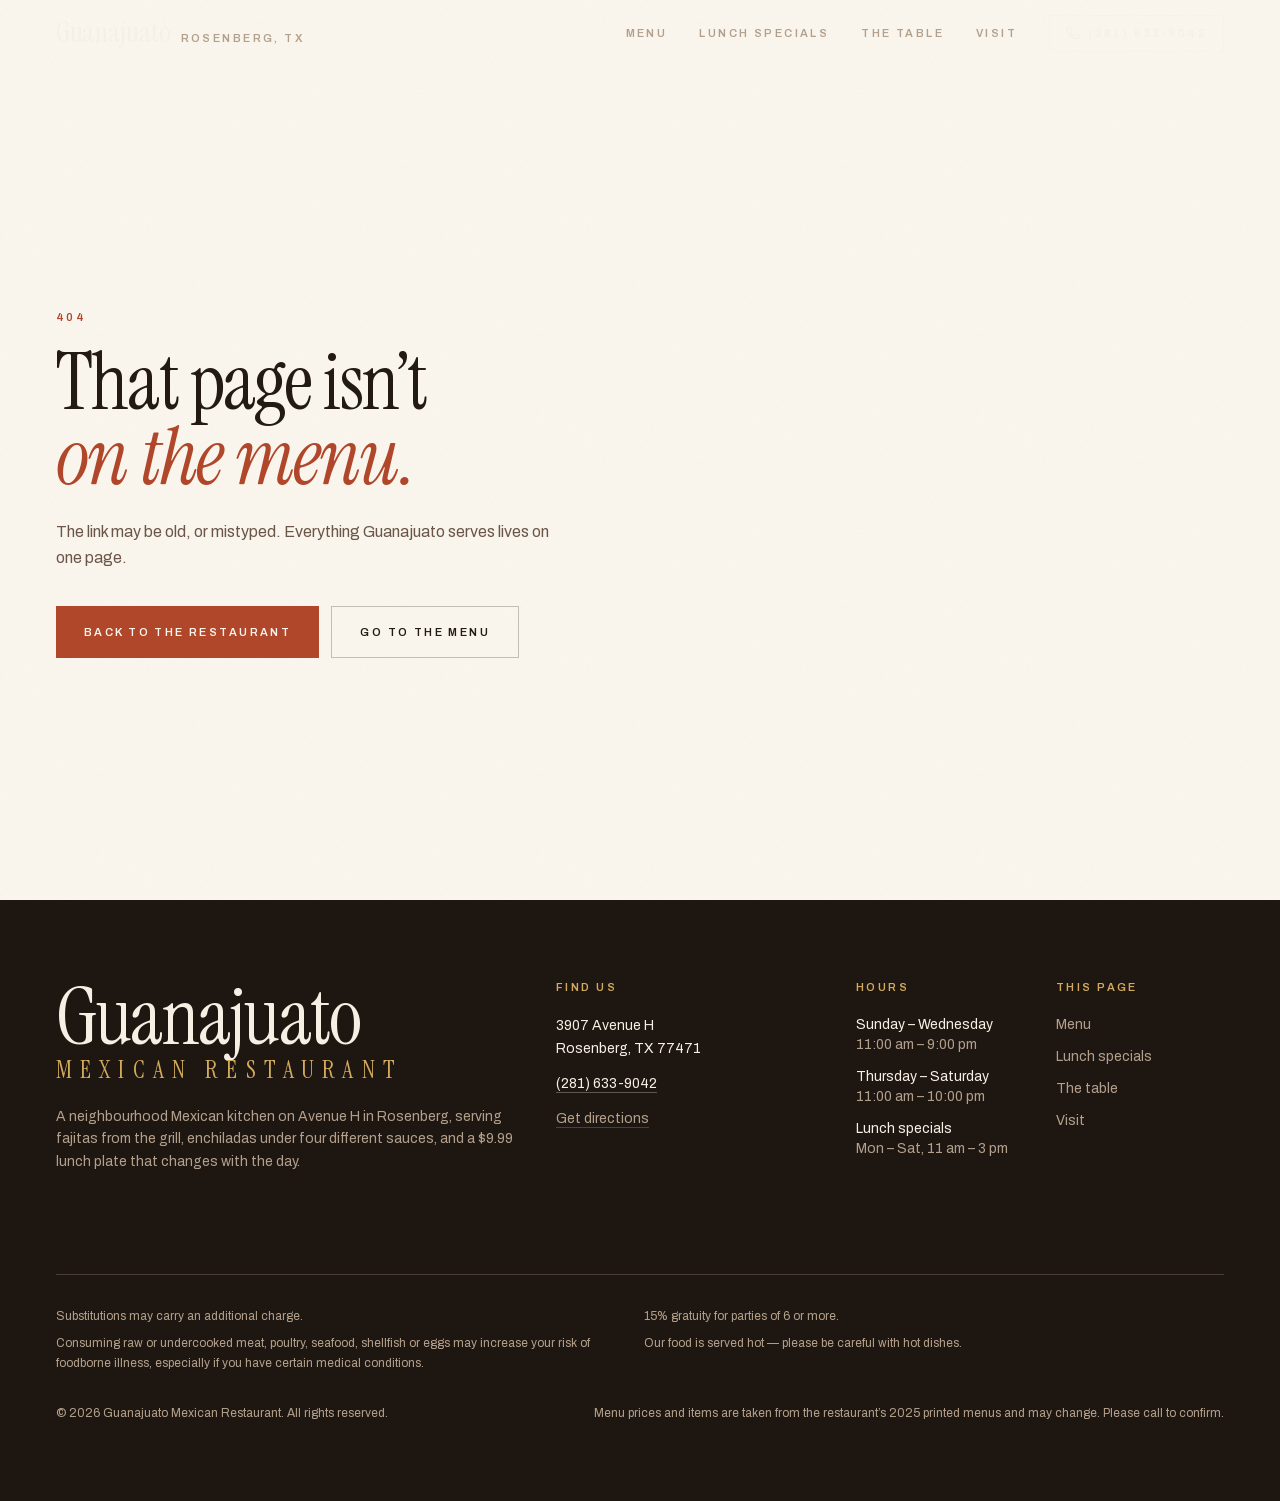
==== 404/index.html @ fb261ed1 "Add files via upload" ====
<!DOCTYPE html><html lang="en" class="instrument_serif_7c22f8e7-module__aI-7Cq__variable archivo_2343fd72-module__8YhNJG__variable" data-scroll-behavior="smooth"><head><meta charSet="utf-8"/><meta name="viewport" content="width=device-width, initial-scale=1"/><link rel="stylesheet" href="/_next/static/chunks/0odw3v6-pkduw.css" data-precedence="next"/><link rel="preload" as="script" fetchPriority="low" href="/_next/static/chunks/3s6nzrbk-8mnv.js"/><script src="/_next/static/chunks/3450qyhportkm.js" async=""></script><script src="/_next/static/chunks/1j_9b-l0n6u-t.js" async=""></script><script src="/_next/static/chunks/2wome6lnndfqk.js" async=""></script><script src="/_next/static/chunks/turbopack-3-rogmxp6l1om.js" async=""></script><script src="/_next/static/chunks/0f06piyhkz2j0.js" async=""></script><script src="/_next/static/chunks/2axb7-wc9u6td.js" async=""></script><script src="/_next/static/chunks/0axdrs6tow-4n.js" async=""></script><meta name="robots" content="noindex"/><meta name="theme-color" content="#1e1611"/><meta name="color-scheme" content="light"/><title>Guanajuato Mexican Restaurant — Rosenberg, TX</title><meta name="description" content="Guanajuato Mexican Restaurant in Rosenberg, Texas. Fajitas, enchiladas, seafood and $9.99 lunch specials Monday to Saturday. 3907 Avenue H, Rosenberg, TX 77471 · (281) 633-9042."/><meta name="application-name" content="Guanajuato Mexican Restaurant"/><meta name="keywords" content="Mexican restaurant Rosenberg TX,fajitas Rosenberg,lunch specials Rosenberg Texas,Guanajuato Mexican Restaurant,Tex-Mex Fort Bend County"/><meta name="robots" content="index, follow"/><link rel="canonical" href="https://gto-mex.com/"/><meta property="og:title" content="Guanajuato Mexican Restaurant — Rosenberg, TX"/><meta property="og:description" content="Guanajuato Mexican Restaurant in Rosenberg, Texas. Fajitas, enchiladas, seafood and $9.99 lunch specials Monday to Saturday. 3907 Avenue H, Rosenberg, TX 77471 · (281) 633-9042."/><meta property="og:url" content="https://gto-mex.com/"/><meta property="og:site_name" content="Guanajuato Mexican Restaurant"/><meta property="og:locale" content="en_US"/><meta property="og:type" content="website"/><meta name="twitter:card" content="summary_large_image"/><meta name="twitter:title" content="Guanajuato Mexican Restaurant — Rosenberg, TX"/><meta name="twitter:description" content="Guanajuato Mexican Restaurant in Rosenberg, Texas. Fajitas, enchiladas, seafood and $9.99 lunch specials Monday to Saturday. 3907 Avenue H, Rosenberg, TX 77471 · (281) 633-9042."/><link rel="icon" href="/icon.svg?icon.3tj1bl6kwqdn8.svg" sizes="any" type="image/svg+xml"/><meta name="next-size-adjust" content=""/><script src="/_next/static/chunks/0cz1d0mv5g_q7.js" noModule=""></script></head><body><div hidden=""><!--$--><!--/$--></div><script>document.documentElement.setAttribute("data-motion","")</script><a href="#main" class="skip-link eyebrow">Skip to content</a><header class="fixed inset-x-0 top-0 z-50 h-(--header-h) transition-colors duration-300 border-b border-transparent on-dark"><div class="container-page flex h-full items-center justify-between gap-4"><a href="#top" class="group flex items-baseline gap-2.5 transition-colors text-cream"><span class="display-sm leading-none">Guanajuato</span><span class="eyebrow hidden pb-0.5 sm:block text-cream-muted">Rosenberg, TX</span></a><nav aria-label="Primary" class="hidden items-center gap-8 lg:flex"><a href="#menu" class="eyebrow relative py-2 transition-colors text-cream-muted hover:text-cream">Menu</a><a href="#lunch-specials" class="eyebrow relative py-2 transition-colors text-cream-muted hover:text-cream">Lunch specials</a><a href="#table" class="eyebrow relative py-2 transition-colors text-cream-muted hover:text-cream">The table</a><a href="#visit" class="eyebrow relative py-2 transition-colors text-cream-muted hover:text-cream">Visit</a><a href="tel:+12816339042" class="eyebrow inline-flex items-center gap-2 border px-4 py-2.5 transition-colors border-cream/40 text-cream hover:border-cream hover:bg-cream hover:text-cocoa"><svg xmlns="http://www.w3.org/2000/svg" width="24" height="24" viewBox="0 0 24 24" fill="none" stroke="currentColor" stroke-width="2" stroke-linecap="round" stroke-linejoin="round" class="lucide lucide-phone size-3.5" aria-hidden="true"><path d="M13.832 16.568a1 1 0 0 0 1.213-.303l.355-.465A2 2 0 0 1 17 15h3a2 2 0 0 1 2 2v3a2 2 0 0 1-2 2A18 18 0 0 1 2 4a2 2 0 0 1 2-2h3a2 2 0 0 1 2 2v3a2 2 0 0 1-.8 1.6l-.468.351a1 1 0 0 0-.292 1.233 14 14 0 0 0 6.392 6.384"></path></svg>(281) 633-9042</a></nav><button type="button" aria-expanded="false" aria-controls="mobile-nav" class="-mr-2 inline-flex size-11 items-center justify-center transition-colors lg:hidden text-cream"><span class="sr-only">Open menu</span><svg xmlns="http://www.w3.org/2000/svg" width="24" height="24" viewBox="0 0 24 24" fill="none" stroke="currentColor" stroke-width="2" stroke-linecap="round" stroke-linejoin="round" class="lucide lucide-menu size-6" aria-hidden="true"><path d="M4 5h16"></path><path d="M4 12h16"></path><path d="M4 19h16"></path></svg></button></div></header><main class="grain flex min-h-screen items-center bg-ivory pt-(--header-h)"><div class="container-page py-24"><p class="eyebrow text-terracotta">404</p><h1 class="display-lg mt-5 text-cocoa">That page isn’t<br/><span class="italic text-terracotta">on the menu.</span></h1><p class="measure mt-6 text-cocoa-muted">The link may be old, or mistyped. Everything <!-- -->Guanajuato<!-- --> serves lives on one page.</p><div class="mt-9 flex flex-wrap gap-3"><a class="eyebrow inline-flex min-h-13 items-center bg-terracotta px-7 text-ivory transition-colors hover:bg-terracotta-warm" href="/">Back to the restaurant</a><a class="eyebrow inline-flex min-h-13 items-center border border-cocoa/25 px-7 text-cocoa transition-colors hover:border-terracotta hover:text-terracotta" href="/#menu">Go to the menu</a></div></div></main><!--$--><!--/$--><footer id="site-footer" class="on-dark grain bg-espresso text-cream-muted"><div class="container-page relative z-1 py-16 md:py-20"><div class="grid gap-12 lg:grid-cols-12 lg:gap-8"><div class="lg:col-span-5"><p class="display-lg text-cream">Guanajuato<span class="mt-1 block text-[0.3em] tracking-[0.34em] uppercase text-gold-bright">Mexican Restaurant</span></p><p class="measure mt-6 text-sm leading-relaxed">A neighbourhood Mexican kitchen on Avenue H in Rosenberg, serving fajitas from the grill, enchiladas under four different sauces, and a $9.99 lunch plate that changes with the day.</p><div class="mt-6"><p class="eyebrow flex min-h-5 items-center gap-2 text-cream-muted"><span aria-hidden="true" class="size-1.5 rounded-full transition-colors bg-transparent"></span><span></span></p></div></div><div class="lg:col-span-3"><h2 class="eyebrow text-gold-bright">Find us</h2><address class="mt-5 space-y-3 text-sm not-italic leading-relaxed"><p class="text-cream">3907 Avenue H<br/>Rosenberg<!-- -->, <!-- -->TX<!-- --> <!-- -->77471</p><p><a href="tel:+12816339042" class="text-cream underline decoration-cream/30 underline-offset-4 transition-colors hover:decoration-gold-bright">(281) 633-9042</a></p><p><a href="https://www.google.com/maps/dir/?api=1&amp;destination=Guanajuato%20Mexican%20Restaurant%2C%203907%20Avenue%20H%2C%20Rosenberg%2C%20TX%2077471" target="_blank" rel="noreferrer" class="underline decoration-cream/20 underline-offset-4 transition-colors hover:text-cream">Get directions</a><span class="sr-only"> to <!-- -->3907 Avenue H, Rosenberg, TX 77471</span></p></address></div><div class="lg:col-span-2"><h2 class="eyebrow text-gold-bright">Hours</h2><dl class="mt-5 space-y-3 text-sm"><div><dt class="text-cream">Sunday – Wednesday</dt><dd class="tnum">11:00 am – 9:00 pm</dd></div><div><dt class="text-cream">Thursday – Saturday</dt><dd class="tnum">11:00 am – 10:00 pm</dd></div><div><dt class="text-cream">Lunch specials</dt><dd class="tnum">Mon – Sat, 11 am – 3 pm</dd></div></dl></div><div class="lg:col-span-2"><h2 class="eyebrow text-gold-bright">This page</h2><ul class="mt-5 space-y-3 text-sm"><li><a href="#menu" class="transition-colors hover:text-cream">Menu</a></li><li><a href="#lunch-specials" class="transition-colors hover:text-cream">Lunch specials</a></li><li><a href="#table" class="transition-colors hover:text-cream">The table</a></li><li><a href="#visit" class="transition-colors hover:text-cream">Visit</a></li></ul></div></div><div class="mt-14 border-t border-rule-inverse pt-8"><ul class="grid gap-2 text-xs leading-relaxed md:grid-cols-2"><li>Substitutions may carry an additional charge.</li><li>15% gratuity for parties of 6 or more.</li><li>Consuming raw or undercooked meat, poultry, seafood, shellfish or eggs may increase your risk of foodborne illness, especially if you have certain medical conditions.</li><li>Our food is served hot — please be careful with hot dishes.</li></ul><div class="mt-8 flex flex-col gap-2 text-xs md:flex-row md:items-center md:justify-between"><p>© <!-- -->2026<!-- --> <!-- -->Guanajuato Mexican Restaurant<!-- -->. All rights reserved.</p><p>Menu prices and items are taken from the restaurant’s 2025 printed menus and may change. Please call to confirm.</p></div></div></div></footer><script type="application/ld+json">{"@context":"https://schema.org","@type":"Restaurant","@id":"https://gto-mex.com/#restaurant","name":"Guanajuato Mexican Restaurant","url":"https://gto-mex.com","telephone":"(281) 633-9042","servesCuisine":"Mexican","priceRange":"$$","currenciesAccepted":"USD","hasMap":"https://www.google.com/maps/dir/?api=1&destination=Guanajuato%20Mexican%20Restaurant%2C%203907%20Avenue%20H%2C%20Rosenberg%2C%20TX%2077471","address":{"@type":"PostalAddress","streetAddress":"3907 Avenue H","addressLocality":"Rosenberg","addressRegion":"TX","postalCode":"77471","addressCountry":"US"},"openingHoursSpecification":[{"@type":"OpeningHoursSpecification","dayOfWeek":["Sunday","Monday","Tuesday","Wednesday"],"opens":"11:00","closes":"21:00"},{"@type":"OpeningHoursSpecification","dayOfWeek":["Thursday","Friday","Saturday"],"opens":"11:00","closes":"22:00"}],"hasMenu":"https://gto-mex.com/#menu"}</script><script type="application/ld+json">{"@context":"https://schema.org","@type":"Menu","@id":"https://gto-mex.com/#menu","name":"Guanajuato Mexican Restaurant menu","inLanguage":"en-US","hasMenuSection":[{"@type":"MenuSection","name":"Lunch — Quesadillas","hasMenuItem":[{"@type":"MenuItem","name":"Quesadilla","description":"A flour tortilla filled with your choice of chicken or beef fajita, Monterey Jack cheese. Served with sour cream, guacamole, pico de gallo, rice and beans.","image":"https://gto-mex.com/images/dishes/quesadilla-ixtapa.png","offers":[{"@type":"Offer","price":"10.99","priceCurrency":"USD","name":"Chicken"},{"@type":"Offer","price":"12.99","priceCurrency":"USD","name":"Beef / mixed"}]},{"@type":"MenuItem","name":"Vegetarian Quesadilla","description":"Flour tortilla filled with onions, tomato, bell peppers, mushrooms, spinach and Monterey Jack cheese. Served with guacamole, sour cream, pico de gallo, rice and beans.","offers":[{"@type":"Offer","price":"10.25","priceCurrency":"USD"}]}]},{"@type":"MenuSection","name":"Lunch — Combination Dishes","hasMenuItem":[{"@type":"MenuItem","name":"Acapulco Special","description":"(1) ground beef crispy taco, (1) CCQ puff, (1) cheese enchilada, (1) tamale. Served with rice and beans.","offers":[{"@type":"Offer","price":"12.99","priceCurrency":"USD"}]},{"@type":"MenuItem","name":"Summer Plate","description":"(1) ground beef crispy taco, (1) CCQ puff, (1) chalupa supreme. Served with guacamole.","offers":[{"@type":"Offer","price":"9.99","priceCurrency":"USD"}]}]},{"@type":"MenuSection","name":"Lunch — Chefs Specials","hasMenuItem":[{"@type":"MenuItem","name":"Lunch Fajitas","description":"Your choice of beef or chicken fajita. Served with rice, beans, pico de gallo, guacamole, and tortillas.","image":"https://gto-mex.com/images/dishes/fajitas-poblanas.png","offers":[{"@type":"Offer","price":"11.50","priceCurrency":"USD","name":"Chicken"},{"@type":"Offer","price":"13.50","priceCurrency":"USD","name":"Beef / mixed"}]},{"@type":"MenuItem","name":"Tacos al Carbon (2)","description":"Flour tortilla tacos filled with beef or chicken fajita. Served with rice, beans, pico de gallo, and guacamole.","image":"https://gto-mex.com/images/dishes/tacos-al-carbon.png","offers":[{"@type":"Offer","price":"10.99","priceCurrency":"USD","name":"Chicken"},{"@type":"Offer","price":"12.99","priceCurrency":"USD","name":"Beef"}]},{"@type":"MenuItem","name":"Stuffed Bell Peppers (2)","description":"Deep fried bell peppers stuffed with ground beef, covered with salsa española and cheese. Served with rice and beans.","offers":[{"@type":"Offer","price":"10.99","priceCurrency":"USD"}]},{"@type":"MenuItem","name":"Flautas (3)","description":"Deep fried taquitos filled with chicken or beef. Served with rice, beans, guacamole, sour cream.","offers":[{"@type":"Offer","price":"10.99","priceCurrency":"USD"}]},{"@type":"MenuItem","name":"Carne Guisada","description":"Served with rice, beans, lettuce, tomato, and tortillas.","offers":[{"@type":"Offer","price":"10.99","priceCurrency":"USD"}]},{"@type":"MenuItem","name":"Taco Salad","description":"Flour tortilla bowl filled with your choice of ground beef, chicken or beef fajita, lettuce, tomato, sour cream, guacamole and shredded cheese.","image":"https://gto-mex.com/images/dishes/taco-salad.png","offers":[{"@type":"Offer","price":"10.99","priceCurrency":"USD","name":"Ground beef"},{"@type":"Offer","price":"11.99","priceCurrency":"USD","name":"Chicken fajita"},{"@type":"Offer","price":"12.99","priceCurrency":"USD","name":"Beef fajita"}]},{"@type":"MenuItem","name":"Chile Relleno","description":"(1) battered deep fried poblano pepper, filled with ground beef or fajita. Served with rice, beans, lettuce, tomato, and tortillas.","offers":[{"@type":"Offer","price":"10.99","priceCurrency":"USD","name":"Ground beef"},{"@type":"Offer","price":"12.99","priceCurrency":"USD","name":"Fajita"}]}]},{"@type":"MenuSection","name":"Lunch — Enchiladas","hasMenuItem":[{"@type":"MenuItem","name":"Enchiladas (2)","description":"Ground beef, or shredded chicken enchiladas. Covered with your choice of chile gravy or española sauce, cheese. Served with rice and beans.","image":"https://gto-mex.com/images/dishes/beef-enchiladas.png","offers":[{"@type":"Offer","price":"10.25","priceCurrency":"USD"}]},{"@type":"MenuItem","name":"Spinach Enchiladas (2)","description":"Spinach enchiladas covered with española sauce and Monterey Jack cheese. Served with rice and beans.","offers":[{"@type":"Offer","price":"10.25","priceCurrency":"USD"}]},{"@type":"MenuItem","name":"Enchiladas Suizas (2)","description":"Chicken enchiladas covered with green salsa, Monterey Jack cheese. Served with rice, beans and sour cream.","offers":[{"@type":"Offer","price":"10.50","priceCurrency":"USD"}]},{"@type":"MenuItem","name":"Enchiladas al Carbon (2)","description":"Beef or chicken fajita enchiladas covered with chile gravy and cheese. Served with rice, beans.","offers":[{"@type":"Offer","price":"10.99","priceCurrency":"USD","name":"Chicken"},{"@type":"Offer","price":"12.99","priceCurrency":"USD","name":"Beef"}]}]},{"@type":"MenuSection","name":"Lunch — Burritos","hasMenuItem":[{"@type":"MenuItem","name":"Burrito Special","description":"(1) flour tortilla filled with ground beef, covered with chile gravy, and cheese, served with rice, beans.","offers":[{"@type":"Offer","price":"10.25","priceCurrency":"USD","name":"Ground beef"}]},{"@type":"MenuItem","name":"Burritos (2)","description":"Flour tortillas filled with ground beef, or fajita covered with chile con queso. Served with rice and beans.","offers":[{"@type":"Offer","price":"10.99","priceCurrency":"USD","name":"Ground beef"}]},{"@type":"MenuItem","name":"Chimichanga","description":"Deep fried flour tortilla filled with your choice of shredded chicken or ground beef, topped with chile gravy and cheese. Served with rice and beans.","offers":[{"@type":"Offer","price":"10.99","priceCurrency":"USD","name":"Ground beef"}]}]},{"@type":"MenuSection","name":"Lunch — Kids Menu","description":"Drink included with meal (children 12 and under). Dine-in only.","hasMenuItem":[{"@type":"MenuItem","name":"Taco","description":"Soft or crispy ground beef taco served with rice and beans.","offers":[{"@type":"Offer","price":"7.99","priceCurrency":"USD"}]},{"@type":"MenuItem","name":"Cheese Enchilada","description":"(1) cheese enchilada served with rice and beans.","offers":[{"@type":"Offer","price":"7.99","priceCurrency":"USD"}]},{"@type":"MenuItem","name":"Quesadilla","description":"(1) flour tortilla filled with cheese, chicken, or beef fajita served with rice and beans.","offers":[{"@type":"Offer","price":"7.99","priceCurrency":"USD"}]},{"@type":"MenuItem","name":"Chicken Fingers","description":"Served with fries.","offers":[{"@type":"Offer","price":"8.99","priceCurrency":"USD"}]},{"@type":"MenuItem","name":"Hamburger","description":"1/3 lb Angus beef burger, lettuce, tomato and cheese. Served with fries.","image":"https://gto-mex.com/images/dishes/kids-hamburger.png","offers":[{"@type":"Offer","price":"9.99","priceCurrency":"USD"}]}]},{"@type":"MenuSection","name":"Dinner — Appetizers","hasMenuItem":[{"@type":"MenuItem","name":"Nachos al Carbon","description":"Fried tortilla chips covered with your choice of beef or chicken fajita, beans, and shredded cheese. Served with guacamole, sour cream, tomato, and jalapeños.","image":"https://gto-mex.com/images/dishes/nachos-al-carbon.png","offers":[{"@type":"Offer","price":"10.99","priceCurrency":"USD","name":"Sm (6)"},{"@type":"Offer","price":"12.99","priceCurrency":"USD","name":"Lg (12)"}]},{"@type":"MenuItem","name":"Nachos Deluxe","description":"Fried tortilla chips covered with beans, ground beef, and chile con queso. Served with guacamole, sour cream, lettuce, tomato and jalapeños.","offers":[{"@type":"Offer","price":"9.99","priceCurrency":"USD","name":"Sm (6)"},{"@type":"Offer","price":"11.99","priceCurrency":"USD","name":"Lg (12)"}]},{"@type":"MenuItem","name":"Papa Nachos","description":"(6) potato scoops, filled with beans, your choice of chicken, beef fajita or shrimp, shredded cheese. Served with lettuce, tomatoes, sour cream and guacamole.","offers":[{"@type":"Offer","price":"12.99","priceCurrency":"USD"}]},{"@type":"MenuItem","name":"Jalapeños y Zanahorias en Escabeche","description":"Pickled jalapeños and carrots.","image":"https://gto-mex.com/images/dishes/jalapenos-y-zanahorias.png","offers":[{"@type":"Offer","price":"1.25","priceCurrency":"USD","name":"Side"},{"@type":"Offer","price":"2.25","priceCurrency":"USD","name":"Sm"},{"@type":"Offer","price":"3.00","priceCurrency":"USD","name":"Lg"}]},{"@type":"MenuItem","name":"Guacamole","description":"Side, small or large."},{"@type":"MenuItem","name":"Chile con Queso (CCQ)","offers":[{"@type":"Offer","price":"6.99","priceCurrency":"USD","name":"Sm"},{"@type":"Offer","price":"9.99","priceCurrency":"USD","name":"Lg"}]},{"@type":"MenuItem","name":"Queso Flamado","description":"Melted Monterey Jack cheese served with your choice of beef or chicken fajita, chorizo, or shrimp. Served with pico de gallo and tortillas.","image":"https://gto-mex.com/images/dishes/queso-flamado.png","offers":[{"@type":"Offer","price":"10.99","priceCurrency":"USD","name":"Chicken"},{"@type":"Offer","price":"12.99","priceCurrency":"USD","name":"Beef / chorizo / shrimp"}]},{"@type":"MenuItem","name":"Tostada de Ceviche","description":"Tostada covered with diced fish marinated with lemon juice, onions, tomato, cilantro. Served with sliced avocado.","image":"https://gto-mex.com/images/dishes/tostada-de-ceviche.png","offers":[{"@type":"Offer","price":"5.99","priceCurrency":"USD","name":"(1)"},{"@type":"Offer","price":"11.99","priceCurrency":"USD","name":"(2)"}]},{"@type":"MenuItem","name":"Queso Asado","description":"(6) grilled sliced queso fresco served with lettuce, tomato, sliced avocado, sliced jalapeño and tortillas.","offers":[{"@type":"Offer","price":"12.99","priceCurrency":"USD"}]},{"@type":"MenuItem","name":"Chicken Wings","description":"(6) or (10) traditional bone-in wings served with our home made ranch. Flavors: buffalo or lemon pepper.","image":"https://gto-mex.com/images/dishes/chicken-wings.png","offers":[{"@type":"Offer","price":"9.99","priceCurrency":"USD","name":"6 piece"},{"@type":"Offer","price":"14.99","priceCurrency":"USD","name":"10 piece"}]}]},{"@type":"MenuSection","name":"Dinner — Seafood","hasMenuItem":[{"@type":"MenuItem","name":"El Capitan","description":"(1) grilled or fried fish fillet, (6) grilled or fried shrimp served with rice, fries, lettuce, tomato, and sliced avocado.","image":"https://gto-mex.com/images/dishes/el-capitan.png","offers":[{"@type":"Offer","price":"20.99","priceCurrency":"USD"}]},{"@type":"MenuItem","name":"La Cueva Fish","description":"Grilled or fried fish fillet served with fries, rice, lettuce, tomato, and sliced avocado.","offers":[{"@type":"Offer","price":"13.99","priceCurrency":"USD","name":"(1) fillet"},{"@type":"Offer","price":"18.99","priceCurrency":"USD","name":"(2)"}]},{"@type":"MenuItem","name":"El Saludable","description":"(1) grilled fish fillet served with rice, grilled vegetables, lettuce, tomato, and sliced avocado.","offers":[{"@type":"Offer","price":"13.99","priceCurrency":"USD"}]},{"@type":"MenuItem","name":"Mojarra Frita","description":"(1) fried tilapia served with fries, rice, lettuce, tomato, sliced avocado, and your choice of tortillas or toasted bread.","image":"https://gto-mex.com/images/dishes/mojarra-frita.png","offers":[{"@type":"Offer","price":"14.99","priceCurrency":"USD"}]},{"@type":"MenuItem","name":"Coctel de Camarón","description":"Shrimp cocktail served with pico de gallo, sliced avocado, and crackers.","offers":[{"@type":"Offer","price":"11.99","priceCurrency":"USD","name":"Sm"},{"@type":"Offer","price":"15.99","priceCurrency":"USD","name":"Lg"}]},{"@type":"MenuItem","name":"Camarones a la Plancha","description":"(6) grilled shrimp served on a hot plate. Served with pico de gallo, guacamole, rice, beans, and tortillas.","offers":[{"@type":"Offer","price":"14.99","priceCurrency":"USD"}]},{"@type":"MenuItem","name":"Fried Shrimp","description":"(6) breaded fried shrimp served with rice, fries, lettuce, tomato, and sliced avocado.","offers":[{"@type":"Offer","price":"14.99","priceCurrency":"USD"}]},{"@type":"MenuItem","name":"Camarones al Mojo de Ajo","description":"(6) grilled shrimp sautéed in our garlic butter sauce. Served with rice, fries, lettuce, tomato and sliced avocado.","offers":[{"@type":"Offer","price":"14.99","priceCurrency":"USD"}]},{"@type":"MenuItem","name":"Guanajuato Shrimp","description":"(6) bacon wrapped shrimp filled with a slice of jalapeño, covered with Monterey Jack cheese. Served with rice, beans, pico de gallo, guacamole and tortillas.","image":"https://gto-mex.com/images/dishes/guanajuato-shrimp.png","offers":[{"@type":"Offer","price":"17.99","priceCurrency":"USD"}]}]},{"@type":"MenuSection","name":"Dinner — Chef Specials","description":"All chef specials are served with rice, beans, guacamole, pico de gallo, and your choice of home made corn or flour tortillas.","hasMenuItem":[{"@type":"MenuItem","name":"Campa's Special","description":"(1) quail, (3) grilled shrimp, beef and chicken fajita served with grilled onions and bell peppers.","image":"https://gto-mex.com/images/dishes/campas-special.png","offers":[{"@type":"Offer","price":"22.99","priceCurrency":"USD","name":"For (1) w/ sausage"},{"@type":"Offer","price":"25.99","priceCurrency":"USD","name":"For (1) w/ quail"},{"@type":"Offer","price":"43.99","priceCurrency":"USD","name":"For (2) w/ sausage"},{"@type":"Offer","price":"49.99","priceCurrency":"USD","name":"For (2) w/ quail"}]},{"@type":"MenuItem","name":"Fajitas","description":"Beef, chicken, or mixed fajita strips served with grilled onions and bell peppers.","offers":[{"@type":"Offer","price":"14.50","priceCurrency":"USD","name":"For (1) chicken"},{"@type":"Offer","price":"17.50","priceCurrency":"USD","name":"For (1) beef / mixed"},{"@type":"Offer","price":"26.99","priceCurrency":"USD","name":"For (2) chicken"},{"@type":"Offer","price":"32.99","priceCurrency":"USD","name":"For (2) beef / mixed"}]},{"@type":"MenuItem","name":"Fajitas Poblanas","description":"Beef, chicken or mixed fajita cooked with poblano peppers, bacon, tomato, onions, and mushrooms, covered with Monterey Jack cheese.","image":"https://gto-mex.com/images/dishes/fajitas-poblanas.png","offers":[{"@type":"Offer","price":"17.99","priceCurrency":"USD","name":"For (1) chicken"},{"@type":"Offer","price":"19.99","priceCurrency":"USD","name":"For (1) beef / mixed"},{"@type":"Offer","price":"33.99","priceCurrency":"USD","name":"For (2) chicken"},{"@type":"Offer","price":"37.99","priceCurrency":"USD","name":"For (2) beef / mixed"}]},{"@type":"MenuItem","name":"Master Chef Fajitas","description":"(3) grilled shrimp, with your choice of chicken or beef fajita, served with grilled onions and bell peppers.","offers":[{"@type":"Offer","price":"17.99","priceCurrency":"USD","name":"For (1) chicken"},{"@type":"Offer","price":"19.99","priceCurrency":"USD","name":"For (1) beef / mixed"},{"@type":"Offer","price":"33.99","priceCurrency":"USD","name":"For (2) chicken"},{"@type":"Offer","price":"37.99","priceCurrency":"USD","name":"For (2) beef / mixed"}]},{"@type":"MenuItem","name":"T-Bone","offers":[{"@type":"Offer","price":"19.99","priceCurrency":"USD"}]},{"@type":"MenuItem","name":"Costillas Asadas","description":"Grilled beef ribs served with grilled onions and bell peppers.","image":"https://gto-mex.com/images/dishes/costillas-asadas.png","offers":[{"@type":"Offer","price":"17.99","priceCurrency":"USD"}]},{"@type":"MenuItem","name":"Steak Picado","description":"Diced steak cooked with pico de gallo, covered with Monterey Jack cheese. Served with grilled onions and bell peppers.","offers":[{"@type":"Offer","price":"18.99","priceCurrency":"USD"}]},{"@type":"MenuItem","name":"Alambre","description":"(1) shish kabob with your choice of beef, chicken or mixed fajitas. Served with grilled onions and bell peppers.","offers":[{"@type":"Offer","price":"18.99","priceCurrency":"USD"}]},{"@type":"MenuItem","name":"Quails a la Parilla","description":"(2) grilled quail served with grilled onions and bell peppers.","offers":[{"@type":"Offer","price":"17.99","priceCurrency":"USD"}]},{"@type":"MenuItem","name":"Parillada Guanajuato","description":"For 4 people. (2) quails, (8) shrimp, (4) sausage slices, beef and chicken fajita, served with grilled onions and bell peppers.","image":"https://gto-mex.com/images/dishes/parillada-guanajuato.png","offers":[{"@type":"Offer","price":"95.00","priceCurrency":"USD"}]}]},{"@type":"MenuSection","name":"Dinner — Adrian's Specials","hasMenuItem":[{"@type":"MenuItem","name":"Tacos al Carbon","description":"Your choice of chicken, beef, or pastor tacos. Served with rice, beans, guacamole and pico de gallo.","image":"https://gto-mex.com/images/dishes/tacos-al-carbon.png","offers":[{"@type":"Offer","price":"12.99","priceCurrency":"USD","name":"Chicken (2)"},{"@type":"Offer","price":"14.99","priceCurrency":"USD","name":"Chicken (3)"},{"@type":"Offer","price":"13.99","priceCurrency":"USD","name":"Beef / pastor (2)"},{"@type":"Offer","price":"15.99","priceCurrency":"USD","name":"Beef / pastor (3)"}]},{"@type":"MenuItem","name":"Fajitadillas","description":"Taco quesadillas filled with your choice of beef or chicken fajita, and Monterey Jack cheese. Served with rice, beans, lettuce and sliced avocado.","offers":[{"@type":"Offer","price":"13.50","priceCurrency":"USD","name":"Chicken (2)"},{"@type":"Offer","price":"15.50","priceCurrency":"USD","name":"Chicken (3)"},{"@type":"Offer","price":"14.50","priceCurrency":"USD","name":"Beef / pastor (2)"},{"@type":"Offer","price":"16.50","priceCurrency":"USD","name":"Beef / pastor (3)"}]},{"@type":"MenuItem","name":"Plato de Barbacoa","description":"Steamed cooked cabeza beef, served with rice, beans, pico de gallo, sliced avocado and tortillas.","offers":[{"@type":"Offer","price":"12.99","priceCurrency":"USD"}]},{"@type":"MenuItem","name":"Plato de Carnitas","description":"Chopped pork served with rice, beans, pico de gallo, sliced avocado and tortillas.","offers":[{"@type":"Offer","price":"11.99","priceCurrency":"USD"}]},{"@type":"MenuItem","name":"Carne Guisada","description":"Served with rice, beans, guacamole and tortillas.","offers":[{"@type":"Offer","price":"11.99","priceCurrency":"USD"}]},{"@type":"MenuItem","name":"Flautas (3)","description":"Deep fried taquitos filled with chicken or beef, served with rice, beans, guacamole and sour cream.","offers":[{"@type":"Offer","price":"11.99","priceCurrency":"USD"}]},{"@type":"MenuItem","name":"Plato de Mole","description":"Chicken leg and thigh covered in our mole sauce. Served with rice, beans, sliced avocado, and tortillas.","image":"https://gto-mex.com/images/dishes/plato-de-mole.png","offers":[{"@type":"Offer","price":"12.99","priceCurrency":"USD"}]},{"@type":"MenuItem","name":"Chile Rellenos","description":"(1) deep fried, egg battered poblano pepper, filled with your choice of ground beef, shredded chicken, cheese, or fajita. Served with rice, beans, guacamole and tortillas.","offers":[{"@type":"Offer","price":"12.99","priceCurrency":"USD","name":"Cheese / shredded chicken / ground beef"},{"@type":"Offer","price":"14.99","priceCurrency":"USD","name":"Beef fajita"}]},{"@type":"MenuItem","name":"Chuletas","description":"(2) grilled pork chops, served with rice, beans, sliced avocado and tortillas.","image":"https://gto-mex.com/images/dishes/chuletas.png","offers":[{"@type":"Offer","price":"13.99","priceCurrency":"USD"}]},{"@type":"MenuItem","name":"Quesadilla Ixtapa","description":"A large grilled flour tortilla filled with your choice of beef fajita, chicken, or shrimp, and Monterey Jack cheese. Cut into wedges, served with guacamole, sour cream, and pico de gallo.","image":"https://gto-mex.com/images/dishes/quesadilla-ixtapa.png","offers":[{"@type":"Offer","price":"10.99","priceCurrency":"USD","name":"1/2 order"},{"@type":"Offer","price":"12.99","priceCurrency":"USD","name":"Full order"}]}]},{"@type":"MenuSection","name":"Dinner — Arnulfo's Specials","hasMenuItem":[{"@type":"MenuItem","name":"El Patron","description":"Beef fajita sauteed with onions, tomato and jalapeño, (6) bacon wrapped shrimp filled with a slice of jalapeño, covered with Monterey Jack cheese, served with rice, charro beans, sliced avocado and tortillas.","image":"https://gto-mex.com/images/dishes/el-patron.png","offers":[{"@type":"Offer","price":"24.99","priceCurrency":"USD"}]},{"@type":"MenuItem","name":"San Lorenzo Dinner","description":"(1) chicken enchilada verde, (1) chicken fajita tostada, (1) beef fajita taco, (1) chile con queso puff, served with guacamole, rice and charro beans.","offers":[{"@type":"Offer","price":"16.99","priceCurrency":"USD"}]},{"@type":"MenuItem","name":"San Miguel","description":"(1) fajita taco, (1) chicken flauta, (1) fajitadilla, (1) cheese enchilada, served with lettuce, tomato, guacamole, sour cream, shredded cheese, rice and charro beans.","offers":[{"@type":"Offer","price":"16.99","priceCurrency":"USD"}]},{"@type":"MenuItem","name":"El Tejano Special","description":"Chicken breast sauteed in garlic butter and white wine topped with poblano peppers, mushrooms and Monterey Jack cheese, served with rice, beans, sliced avocado and tortillas.","image":"https://gto-mex.com/images/dishes/el-tejano-special.png","offers":[{"@type":"Offer","price":"14.99","priceCurrency":"USD"}]},{"@type":"MenuItem","name":"Chicken Fajita a la Diabla","description":"Chicken fajita strips sauteed in our chipotle sauce, served with rice, beans, sliced avocado and tortillas.","offers":[{"@type":"Offer","price":"14.99","priceCurrency":"USD"}]}]},{"@type":"MenuSection","name":"Dinner — Deluxe Dinners","hasMenuItem":[{"@type":"MenuItem","name":"Carne Tampiquena","description":"Grilled beef skirt served with (1) chicken enchilada verde, (1) chicken flauta, rice, charro beans, guacamole, shredded cheese and sour cream.","image":"https://gto-mex.com/images/dishes/carne-tampiquena.png","offers":[{"@type":"Offer","price":"18.99","priceCurrency":"USD"}]},{"@type":"MenuItem","name":"Milanesa","description":"Thin cut breaded beef, or chicken breast served with rice, fries, lettuce, tomato, sliced avocado and tortillas.","offers":[{"@type":"Offer","price":"13.99","priceCurrency":"USD"}]},{"@type":"MenuItem","name":"Summer Plate","description":"(1) crispy ground beef taco, (1) chalupa supreme, (1) chile con queso puff, served with guacamole.","offers":[{"@type":"Offer","price":"11.99","priceCurrency":"USD"}]},{"@type":"MenuItem","name":"Beef Dinner","description":"(1) crispy ground beef taco, (2) beef enchiladas, served with rice, beans and guacamole.","offers":[{"@type":"Offer","price":"12.50","priceCurrency":"USD"}]},{"@type":"MenuItem","name":"Taco Dinner","description":"(3) crispy ground beef tacos, lettuce, tomato and cheese. Served with rice and beans.","offers":[{"@type":"Offer","price":"11.99","priceCurrency":"USD"}]},{"@type":"MenuItem","name":"Don Jose Special","description":"(3) tamales covered with chile gravy, (1) crispy ground beef taco served with rice and beans.","offers":[{"@type":"Offer","price":"12.99","priceCurrency":"USD"}]},{"@type":"MenuItem","name":"Senorita Dinner","description":"(1) crispy ground beef taco, (2) chicken or cheese enchiladas, covered with your choice of chili gravy or salsa española, cheese. Served with rice, beans and guacamole.","offers":[{"@type":"Offer","price":"12.50","priceCurrency":"USD"}]},{"@type":"MenuItem","name":"Acapulco Dinner","description":"(2) cheese or beef enchiladas, (1) tamale, (1) crispy ground beef taco, (1) chile con queso puff. Served with rice, beans and guacamole.","offers":[{"@type":"Offer","price":"13.99","priceCurrency":"USD"}]},{"@type":"MenuItem","name":"Guanajuato Deluxe Dinner","description":"(1) crispy ground beef taco, (2) beef enchiladas, (1) ground beef chile relleno, (1) chile con queso puff. Served with rice, beans, and guacamole.","offers":[{"@type":"Offer","price":"16.99","priceCurrency":"USD"}]},{"@type":"MenuItem","name":"Guanajuato Special","description":"(1) beef flauta, (1) fajita taco, (1) cheese enchilada, (1) ground beef chile relleno, served with lettuce, tomato, guacamole, sour cream, shredded cheese, rice and beans.","offers":[{"@type":"Offer","price":"16.99","priceCurrency":"USD"}]}]},{"@type":"MenuSection","name":"Dinner — Enchiladas","hasMenuItem":[{"@type":"MenuItem","name":"Enchilada Dinner","description":"Your choice of cheese, ground beef, or chicken enchiladas covered with your choice of chile gravy or salsa española and shredded cheese. Served with rice and beans.","image":"https://gto-mex.com/images/dishes/beef-enchiladas.png","offers":[{"@type":"Offer","price":"11.99","priceCurrency":"USD"}]},{"@type":"MenuItem","name":"Enchiladas Suizas (3)","description":"Chicken enchiladas covered with salsa verde, and Monterey Jack cheese. Served with rice, beans and sour cream.","offers":[{"@type":"Offer","price":"12.50","priceCurrency":"USD"}]},{"@type":"MenuItem","name":"Enchiladas de Espinacas (3)","description":"Spinach enchiladas covered with our salsa española and Monterey Jack cheese. Served with rice and beans.","offers":[{"@type":"Offer","price":"11.99","priceCurrency":"USD"}]},{"@type":"MenuItem","name":"Mole Enchiladas (3)","description":"Chicken enchiladas covered in our traditional mole sauce, and queso fresco. Served with rice and beans.","offers":[{"@type":"Offer","price":"12.99","priceCurrency":"USD"}]},{"@type":"MenuItem","name":"Enchiladas al Carbon","description":"Fajita enchiladas with your choice of beef or chicken, covered with chile gravy, cheese, served with rice, beans and guacamole.","offers":[{"@type":"Offer","price":"12.50","priceCurrency":"USD","name":"Chicken (2)"},{"@type":"Offer","price":"14.50","priceCurrency":"USD","name":"Chicken (3)"},{"@type":"Offer","price":"13.99","priceCurrency":"USD","name":"Beef (2)"},{"@type":"Offer","price":"15.99","priceCurrency":"USD","name":"Beef (3)"}]},{"@type":"MenuItem","name":"Enchiladas Mexicanas (3)","description":"Corn tortillas dipped in salsa roja, filled with queso fresco, covered with potatoes, carrots, and queso fresco. Served with lettuce, tomato and sliced avocado.","image":"https://gto-mex.com/images/dishes/enchiladas-mexicanas.png","offers":[{"@type":"Offer","price":"12.99","priceCurrency":"USD"}]},{"@type":"MenuItem","name":"Enchiladas de Camarón (3)","description":"Shrimp enchiladas covered with salsa española, Monterey Jack cheese. Served with rice and beans.","offers":[{"@type":"Offer","price":"14.99","priceCurrency":"USD"}]}]},{"@type":"MenuSection","name":"Dinner — Caldos","description":"Beef, chicken and seafood soup are served with a side of rice and tortillas.","hasMenuItem":[{"@type":"MenuItem","name":"Caldo de Res","description":"Beef soup.","image":"https://gto-mex.com/images/dishes/caldo-de-res.png","offers":[{"@type":"Offer","price":"12.99","priceCurrency":"USD"}]},{"@type":"MenuItem","name":"Caldo de Pollo","description":"Chicken soup.","offers":[{"@type":"Offer","price":"11.99","priceCurrency":"USD"}]},{"@type":"MenuItem","name":"Menudo","offers":[{"@type":"Offer","price":"13.99","priceCurrency":"USD"}]},{"@type":"MenuItem","name":"Caldo de Pescado y Camarón","description":"Fish and shrimp soup.","offers":[{"@type":"Offer","price":"14.99","priceCurrency":"USD"}]},{"@type":"MenuItem","name":"Tortilla Soup","offers":[{"@type":"Offer","price":"10.99","priceCurrency":"USD"}]}]},{"@type":"MenuSection","name":"Dinner — Chalupas & Salads","hasMenuItem":[{"@type":"MenuItem","name":"Chalupas Deluxe","description":"(2) flat tostadas topped with beans, ground beef, lettuce, tomato, shredded cheese. Served with sour cream and guacamole.","offers":[{"@type":"Offer","price":"10.99","priceCurrency":"USD"}]},{"@type":"MenuItem","name":"Chalupas las Chulas","description":"(2) flat tostadas topped with your choice of beef or chicken fajita, beans, lettuce, tomato, shredded cheese. Served with sour cream and guacamole.","offers":[{"@type":"Offer","price":"12.99","priceCurrency":"USD"}]},{"@type":"MenuItem","name":"Fajita Salad","description":"Your choice of chicken or beef fajita served with lettuce, tomato, sour cream, shredded cheese, sliced avocado and flour tortilla chips.","offers":[{"@type":"Offer","price":"12.99","priceCurrency":"USD","name":"Chicken"},{"@type":"Offer","price":"15.99","priceCurrency":"USD","name":"Beef"}]},{"@type":"MenuItem","name":"Taco Salad","description":"A large crispy flour tortilla bowl, filled with your choice of ground beef, shredded chicken, or fajita. Lettuce, tomato, sour cream, guacamole and shredded cheese.","image":"https://gto-mex.com/images/dishes/taco-salad.png","offers":[{"@type":"Offer","price":"10.99","priceCurrency":"USD","name":"Ground beef"},{"@type":"Offer","price":"12.99","priceCurrency":"USD","name":"Fajita chicken"},{"@type":"Offer","price":"14.99","priceCurrency":"USD","name":"Fajita beef"}]}]},{"@type":"MenuSection","name":"Dinner — Tortas & Mini Tacos","description":"Substitutions may carry an additional charge.","hasMenuItem":[{"@type":"MenuItem","name":"Tortas","description":"Choice of meat, lettuce, tomato, sliced avocado, beans, cheese and mayonnaise.","image":"https://gto-mex.com/images/dishes/tortas.png","offers":[{"@type":"Offer","price":"12.99","priceCurrency":"USD"}]},{"@type":"MenuItem","name":"Mini Tacos","description":"(5) small tacos served with onions, cilantro, and charro beans.","image":"https://gto-mex.com/images/dishes/mini-tacos.png","offers":[{"@type":"Offer","price":"12.99","priceCurrency":"USD"}]}]},{"@type":"MenuSection","name":"Dinner — Burritos","hasMenuItem":[{"@type":"MenuItem","name":"Burrito Especial","description":"(1) flour tortilla filled with ground beef, covered with chile gravy and shredded cheese. Served with rice, beans.","offers":[{"@type":"Offer","price":"11.99","priceCurrency":"USD"}]},{"@type":"MenuItem","name":"Burrito Suizo","description":"Shredded chicken burrito covered with salsa verde and Monterey Jack cheese. Served with rice, beans and sour cream.","offers":[{"@type":"Offer","price":"12.50","priceCurrency":"USD"}]},{"@type":"MenuItem","name":"Burrito Guanajuato","description":"Large flour tortilla filled with rice, beans, lettuce, tomato, guacamole, sour cream and your choice of ground beef or fajita, covered with chile con queso.","offers":[{"@type":"Offer","price":"11.99","priceCurrency":"USD","name":"Ground beef"},{"@type":"Offer","price":"12.99","priceCurrency":"USD","name":"Chicken fajita"},{"@type":"Offer","price":"15.99","priceCurrency":"USD","name":"Beef fajita"}]},{"@type":"MenuItem","name":"Chimichanga","description":"A deep fried burrito stuffed with your choice of ground beef, shredded chicken, or fajita. Covered with chile gravy and cheese. Served with rice, beans and guacamole.","offers":[{"@type":"Offer","price":"11.99","priceCurrency":"USD","name":"Ground beef"},{"@type":"Offer","price":"12.99","priceCurrency":"USD","name":"Chicken fajita"},{"@type":"Offer","price":"14.99","priceCurrency":"USD","name":"Beef fajita"}]},{"@type":"MenuItem","name":"Fajita Burritos","description":"(1) beef fajita burrito covered in chile con queso, (1) chicken fajita burrito covered in salsa verde, and Monterey Jack cheese. Served with rice, beans and sour cream.","offers":[{"@type":"Offer","price":"14.99","priceCurrency":"USD"}]}]},{"@type":"MenuSection","name":"Dinner — Side Orders","hasMenuItem":[{"@type":"MenuItem","name":"Rice (8 oz)","offers":[{"@type":"Offer","price":"2.25","priceCurrency":"USD"}]},{"@type":"MenuItem","name":"Beans (8 oz)","offers":[{"@type":"Offer","price":"2.25","priceCurrency":"USD"}]},{"@type":"MenuItem","name":"Combo rice / beans","offers":[{"@type":"Offer","price":"4.00","priceCurrency":"USD"}]},{"@type":"MenuItem","name":"Fries","offers":[{"@type":"Offer","price":"3.00","priceCurrency":"USD"}]},{"@type":"MenuItem","name":"Tortillas (3)","offers":[{"@type":"Offer","price":"1.50","priceCurrency":"USD"}]},{"@type":"MenuItem","name":"Lemons / limes","offers":[{"@type":"Offer","price":"0.50","priceCurrency":"USD"}]},{"@type":"MenuItem","name":"Toasted bread","offers":[{"@type":"Offer","price":"1.50","priceCurrency":"USD"}]},{"@type":"MenuItem","name":"Chiles toreados (3)","offers":[{"@type":"Offer","price":"1.50","priceCurrency":"USD"}]},{"@type":"MenuItem","name":"Shredded cheese","offers":[{"@type":"Offer","price":"2.25","priceCurrency":"USD"}]},{"@type":"MenuItem","name":"Sour cream","offers":[{"@type":"Offer","price":"2.00","priceCurrency":"USD"}]},{"@type":"MenuItem","name":"Pico de gallo","offers":[{"@type":"Offer","price":"1.50","priceCurrency":"USD"}]},{"@type":"MenuItem","name":"Ranch (2 oz)","offers":[{"@type":"Offer","price":"0.75","priceCurrency":"USD"}]},{"@type":"MenuItem","name":"Guacamole"},{"@type":"MenuItem","name":"Crispy / soft ground beef taco","offers":[{"@type":"Offer","price":"3.50","priceCurrency":"USD"}]},{"@type":"MenuItem","name":"Taco quesadilla","offers":[{"@type":"Offer","price":"4.50","priceCurrency":"USD"}]},{"@type":"MenuItem","name":"Flauta","offers":[{"@type":"Offer","price":"3.00","priceCurrency":"USD"}]},{"@type":"MenuItem","name":"Enchilada","offers":[{"@type":"Offer","price":"3.50","priceCurrency":"USD"}]},{"@type":"MenuItem","name":"Fajita enchilada","offers":[{"@type":"Offer","price":"4.00","priceCurrency":"USD"}]},{"@type":"MenuItem","name":"Fajita taco","offers":[{"@type":"Offer","price":"4.00","priceCurrency":"USD"}]},{"@type":"MenuItem","name":"Chicken fajita taco","offers":[{"@type":"Offer","price":"3.50","priceCurrency":"USD"}]},{"@type":"MenuItem","name":"Pastor taco","offers":[{"@type":"Offer","price":"4.00","priceCurrency":"USD"}]},{"@type":"MenuItem","name":"Barbacoa taco","offers":[{"@type":"Offer","price":"4.00","priceCurrency":"USD"}]},{"@type":"MenuItem","name":"Carnita taco","offers":[{"@type":"Offer","price":"4.00","priceCurrency":"USD"}]},{"@type":"MenuItem","name":"Shrimp taco","offers":[{"@type":"Offer","price":"4.00","priceCurrency":"USD"}]},{"@type":"MenuItem","name":"Street taco","offers":[{"@type":"Offer","price":"3.00","priceCurrency":"USD"}]}]},{"@type":"MenuSection","name":"Dinner — Desserts","description":"The 2025 menu lists these without prices — please ask your server.","hasMenuItem":[{"@type":"MenuItem","name":"Sopapillas","image":"https://gto-mex.com/images/dishes/sopapillas.png"},{"@type":"MenuItem","name":"Churros","image":"https://gto-mex.com/images/dishes/churros.png"},{"@type":"MenuItem","name":"Cheese Cake"},{"@type":"MenuItem","name":"Tres Leches"},{"@type":"MenuItem","name":"Flan"}]},{"@type":"MenuSection","name":"Dinner — Bar","description":"The 2025 menu lists the bar without prices — please ask your server.","hasMenuItem":[{"@type":"MenuItem","name":"Margaritas","description":"Lime · Flavored · Lime LG · Flavored LG · Pitcher (32 oz) · Flavor pitcher (32 oz) · Pitcher (60 oz) · Flavor pitcher (60 oz) · Hpnotiq Margarita · Skittles · Gold · Gold LG · Patron · Beer-Rita.","image":"https://gto-mex.com/images/drinks/beer-rita.png"},{"@type":"MenuItem","name":"Mixed Drinks","description":"Strawberry Daiquiri · Piña Colada · Paloma · Tequila Sunrise · Long Island Ice Tea · Blue Hawaian · Rum Punch · Chooby Dooby · Mexican Candy · House Shot.","image":"https://gto-mex.com/images/drinks/specialty-drinks.png"},{"@type":"MenuItem","name":"Specialty Drink","description":"Please ask your waiter."},{"@type":"MenuItem","name":"Imported Beer","description":"Corona · Corona Familiar · Corona Light · Corona Premier · Estrella Jalisco · Victoria · Pacifico · Modelo Especial · Negra Modelo · Tecate · Tecate Light · Dos XX Amber · Dos XX Lager.","image":"https://gto-mex.com/images/drinks/imported-beer.png"},{"@type":"MenuItem","name":"Domestic Beer","description":"Budweiser · Bud Light · Miller Light · Shiner Bock · Michelob Ultra · Coors Light.","image":"https://gto-mex.com/images/drinks/domestic-beer.png"}]},{"@type":"MenuSection","name":"Dinner — Beverages","hasMenuItem":[{"@type":"MenuItem","name":"Dine-in, free refills","description":"Coke · Sprite · Dr. Pepper · Fanta Orange · Horchata · Lemonade · Aguas Frescas · Iced Tea · Hot Tea · Coffee.","offers":[{"@type":"Offer","price":"3.00","priceCurrency":"USD"}]},{"@type":"MenuItem","name":"Dine-in, no refills","description":"Orange Juice · Milk.","offers":[{"@type":"Offer","price":"3.50","priceCurrency":"USD"}]},{"@type":"MenuItem","name":"Mexican Soda","description":"No refills.","offers":[{"@type":"Offer","price":"4.00","priceCurrency":"USD","name":"Coke 500 ml"},{"@type":"Offer","price":"4.00","priceCurrency":"USD","name":"Fanta 500 ml"},{"@type":"Offer","price":"3.50","priceCurrency":"USD","name":"Jarritos"}]},{"@type":"MenuItem","name":"Take-out fountain drinks","offers":[{"@type":"Offer","price":"3.00","priceCurrency":"USD","name":"Small (16 oz)"},{"@type":"Offer","price":"3.50","priceCurrency":"USD","name":"Large (32 oz)"}]}]}]}</script><script src="/_next/static/chunks/3s6nzrbk-8mnv.js" id="_R_" async=""></script><script>(self.__next_f=self.__next_f||[]).push([0])</script><script>self.__next_f.push([1,"1:\"$Sreact.fragment\"\n2:I[87645,[\"/_next/static/chunks/0f06piyhkz2j0.js\",\"/_next/static/chunks/2axb7-wc9u6td.js\"],\"MotionProvider\"]\n3:I[3020,[\"/_next/static/chunks/0f06piyhkz2j0.js\",\"/_next/static/chunks/2axb7-wc9u6td.js\"],\"SiteHeader\"]\n4:I[39756,[\"/_next/static/chunks/0f06piyhkz2j0.js\",\"/_next/static/chunks/2axb7-wc9u6td.js\"],\"default\"]\n5:I[37457,[\"/_next/static/chunks/0f06piyhkz2j0.js\",\"/_next/static/chunks/2axb7-wc9u6td.js\"],\"default\"]\n6:I[22016,[\"/_next/static/chunks/0f06piyhkz2j0.js\",\"/_next/static/chunks/2axb7-wc9u6td.js\",\"/_next/static/chunks/0axdrs6tow-4n.js\"],\"\"]\n7:I[26614,[\"/_next/static/chunks/0f06piyhkz2j0.js\",\"/_next/static/chunks/2axb7-wc9u6td.js\"],\"ServiceStatus\"]\n12:I[68027,[\"/_next/static/chunks/0f06piyhkz2j0.js\",\"/_next/static/chunks/2axb7-wc9u6td.js\"],\"default\",1]\n:HL[\"/_next/static/chunks/0odw3v6-pkduw.css\",\"style\"]\n10:X\n0:{\"P\":null,\"c\":[\"\",\"_not-found\",\"\"],\"q\":\"\",\"i\":false,\"f\":[[[\"\",{\"children\":[\"/_not-found\",{\"children\":[\"__PAGE__\",{},\"$undefined\",\"$undefined\",4608]},\"$undefined\",\"$undefined\",4608]},\"$undefined\",\"$undefined\",4624],[[\"$\",\"$1\",\"c\",{\"children\":[[[\"$\",\"link\",\"0\",{\"rel\":\"stylesheet\",\"href\":\"/_next/static/chunks/0odw3v6-pkduw.css\",\"precedence\":\"next\",\"crossOrigin\":\"$undefined\",\"nonce\":\"$undefined\"}],[\"$\",\"script\",\"script-0\",{\"src\":\"/_next/static/chunks/0f06piyhkz2j0.js\",\"async\":true,\"nonce\":\"$undefined\"}],[\"$\",\"script\",\"script-1\",{\"src\":\"/_next/static/chunks/2axb7-wc9u6td.js\",\"async\":true,\"nonce\":\"$undefined\"}]],[\"$\",\"html\",null,{\"lang\":\"en\",\"className\":\"instrument_serif_7c22f8e7-module__aI-7Cq__variable archivo_2343fd72-module__8YhNJG__variable\",\"data-scroll-behavior\":\"smooth\",\"suppressHydrationWarning\":true,\"children\":[\"$\",\"body\",null,{\"children\":[[\"$\",\"script\",null,{\"dangerouslySetInnerHTML\":{\"__html\":\"document.documentElement.setAttribute(\\\"data-motion\\\",\\\"\\\")\"}}],[\"$\",\"a\",null,{\"href\":\"#main\",\"className\":\"skip-link eyebrow\",\"children\":\"Skip to content\"}],[\"$\",\"$L2\",null,{\"children\":[[\"$\",\"$L3\",null,{}],[\"$\",\"$L4\",null,{\"parallelRouterKey\":\"children\",\"error\":\"$undefined\",\"errorStyles\":\"$undefined\",\"errorScripts\":\"$undefined\",\"template\":[\"$\",\"$L5\",null,{}],\"templateStyles\":\"$undefined\",\"templateScripts\":\"$undefined\",\"notFound\":[[\"$\",\"main\",null,{\"className\":\"grain flex min-h-screen items-center bg-ivory pt-(--header-h)\",\"children\":[\"$\",\"div\",null,{\"className\":\"container-page py-24\",\"children\":[[\"$\",\"p\",null,{\"className\":\"eyebrow text-terracotta\",\"children\":\"404\"}],[\"$\",\"h1\",null,{\"className\":\"display-lg mt-5 text-cocoa\",\"children\":[\"That page isn’t\",[\"$\",\"br\",null,{}],[\"$\",\"span\",null,{\"className\":\"italic text-terracotta\",\"children\":\"on the menu.\"}]]}],[\"$\",\"p\",null,{\"className\":\"measure mt-6 text-cocoa-muted\",\"children\":[\"The link may be old, or mistyped. Everything \",\"Guanajuato\",\" serves lives on one page.\"]}],[\"$\",\"div\",null,{\"className\":\"mt-9 flex flex-wrap gap-3\",\"children\":[[\"$\",\"$L6\",null,{\"href\":\"/\",\"className\":\"eyebrow inline-flex min-h-13 items-center bg-terracotta px-7 text-ivory transition-colors hover:bg-terracotta-warm\",\"children\":\"Back to the restaurant\"}],[\"$\",\"$L6\",null,{\"href\":\"/#menu\",\"className\":\"eyebrow inline-flex min-h-13 items-center border border-cocoa/25 px-7 text-cocoa transition-colors hover:border-terracotta hover:text-terracotta\",\"children\":\"Go to the menu\"}]]}]]}]}],[]],\"forbidden\":\"$undefined\",\"unauthorized\":\"$undefined\"}],[\"$\",\"footer\",null,{\"id\":\"site-footer\",\"className\":\"on-dark grain bg-espresso text-cream-muted\",\"children\":[\"$\",\"div\",null,{\"className\":\"container-page relative z-1 py-16 md:py-20\",\"children\":[[\"$\",\"div\",null,{\"className\":\"grid gap-12 lg:grid-cols-12 lg:gap-8\",\"children\":[[\"$\",\"div\",null,{\"className\":\"lg:col-span-5\",\"children\":[[\"$\",\"p\",null,{\"className\":\"display-lg text-cream\",\"children\":[\"Guanajuato\",[\"$\",\"span\",null,{\"className\":\"mt-1 block text-[0.3em] tracking-[0.34em] uppercase text-gold-bright\",\"children\":\"Mexican Restaurant\"}]]}],[\"$\",\"p\",null,{\"className\":\"measure mt-6 text-sm leading-relaxed\",\"children\":\"A neighbourhood Mexican kitchen on Avenue H in Rosenberg, serving fajitas from the grill, enchiladas under four different sauces, and a $9.99 lunch plate that changes with the day.\"}],[\"$\",\"div\",null,{\"className\":\"mt-6\",\"children\":[\"$\",\"$L7\",null,{\"tone\":\"dark\"}]}]]}],[\"$\",\"div\",null,{\"className\":\"lg:col-span-3\",\"children\":[[\"$\",\"h2\",null,{\"className\":\"eyebrow text-gold-bright\",\"children\":\"Find us\"}],[\"$\",\"address\",null,{\"className\":\"mt-5 space-y-3 text-sm not-italic leading-relaxed\",\"children\":[[\"$\",\"p\",null,{\"className\":\"text-cream\",\"children\":[\"3907 Avenue H\",[\"$\",\"br\",null,{}],\"Rosenberg\",\", \",\"TX\",\" \",\"77471\"]}],[\"$\",\"p\",null,{\"children\":[\"$\",\"a\",null,{\"href\":\"tel:+12816339042\",\"className\":\"text-cream underline decoration-cream/30 underline-offset-4 transition-colors hover:decoration-gold-bright\",\"children\":\"(281) 633-9042\"}]}],[\"$\",\"p\",null,{\"children\":[[\"$\",\"a\",null,{\"href\":\"https://www.google.com/maps/dir/?api=1\u0026destination=Guanajuato%20Mexican%20Restaurant%2C%203907%20Avenue%20H%2C%20Rosenberg%2C%20TX%2077471\",\"target\":\"_blank\",\"rel\":\"noreferrer\",\"className\":\"underline decoration-cream/20 underline-offset-4 transition-colors hover:text-cream\",\"children\":\"Get directions\"}],[\"$\",\"span\",null,{\"className\":\"sr-only\",\"children\":[\" to \",\"3907 Avenue H, Rosenberg, TX 77471\"]}]]}]]}]]}],[\"$\",\"div\",null,{\"className\":\"lg:col-span-2\",\"children\":[[\"$\",\"h2\",null,{\"className\":\"eyebrow text-gold-bright\",\"children\":\"Hours\"}],\"$L8\"]}],\"$L9\"]}],\"$La\"]}]}],\"$Lb\"]}],\"$Lc\",\"$Ld\"]}]}]]}],{\"children\":[\"$Le\",{\"children\":[\"$Lf\",{},null,false,null]},null,false,\"$10\"]},null,false,null],\"$L11\",false]],\"m\":\"$undefined\",\"G\":[\"$12\",[\"$L13\"]],\"S\":true,\"h\":null,\"r\":\"$undefined\",\"s\":\"$undefined\",\"a\":\"$undefined\",\"l\":\"$undefined\",\"p\":\"$undefined\",\"d\":\"$undefined\",\"b\":\"RPo8LfiVDZsS-hoGsOtd8\"}\n14:I[45880,[\"/_next/static/chunks/0f06piyhkz2j0.js\",\"/_next/static/chunks/2axb7-wc9u6td.js\"],\"MobileActionBar\"]\n16:I[97367,[\"/_next/static/chunks/0f06piyhkz2j0.js\",\"/_next/static/chunks/2axb7-wc9u6td.js\"],\"OutletBoundary\"]\n17:\"$Sreact.suspense\"\n19:I[97367,[\"/_next/static/chunks/0f06piyhkz2j0.js\",\"/_next/static/chunks/2axb7-wc9u6td.js\"],\"ViewportBoundary\"]\n1b:I[97367,[\"/_next/static/chunks/0f06piyhkz2j0.js\",\"/_next/static/chunks/2axb7-wc9u6td.js\"],\"MetadataBoundary\"]\n8:[\"$\",\"dl\",null,{\"className\":\"mt-5 space-y-3 text-sm\",\"children\":[[[\"$\",\"div\",\"Sunday – Wednesday\",{\"children\":[[\"$\",\"dt\",null,{\"className\":\"text-cream\",\"children\":\"Sunday – Wednesday\"}],[\"$\",\"dd\",null,{\"className\":\"tnum\",\"children\":\"11:00 am – 9:00 pm\"}]]}],[\"$\",\"div\",\"Thursday – Saturday\",{\"children\":[[\"$\",\"dt\",null,{\"className\":\"text-cream\",\"children\":\"Thursday – Saturday\"}],[\"$\",\"dd\",null,{\"className\":\"tnum\",\"children\":\"11:00 am – 10:00 pm\"}]]}]],[\"$\",\"div\",null,{\"children\":[[\"$\",\"dt\",null,{\"className\":\"text-cream\",\"children\":\"Lunch specials\"}],[\"$\",\"dd\",null,{\"className\":\"tnum\",\"children\":\"Mon – Sat, 11 am – 3 pm\"}]]}]]}]\n9:[\"$\",\"div\",null,{\"className\":\"lg:col-span-2\",\"children\":[[\"$\",\"h2\",null,{\"className\":\"eyebrow text-gold-bright\",\"children\":\"This page\"}],[\"$\",\"ul\",null,{\"className\":\"mt-5 space-y-3 text-sm\",\"children\":[[\"$\",\"li\",\"#menu\",{\"children\":[\"$\",\"a\",null,{\"href\":\"#menu\",\"className\":\"transition-colors hover:text-cream\",\"children\":\"Menu\"}]}],[\"$\",\"li\",\"#lunch-specials\",{\"children\":[\"$\",\"a\",null,{\"href\":\"#lunch-specials\",\"className\":\"transition-colors hover:text-cream\",\"children\":\"Lunch specials\"}]}],[\"$\",\"li\",\"#table\",{\"children\":[\"$\",\"a\",null,{\"href\":\"#table\",\"className\":\"transition-colors hover:text-cream\",\"children\":\"The table\"}]}],[\"$\",\"li\",\"#visit\",{\"children\":[\"$\",\"a\",null,{\"href\":\"#visit\",\"className\":\"transition-colors hover:text-cream\",\"children\":\"Visit\"}]}]]}],null]}]\na:[\"$\",\"div\",null,{\"className\":\"mt-14 border-t border-rule-inverse pt-8\",\"children\":[[\"$\",\"ul\",null,{\"className\":\"grid gap-2 text-xs leading-relaxed md:grid-cols-2\",\"children\":[[\"$\",\"li\",\"Substitutions may carry an additional charge.\",{\"children\":\"Substitutions may carry an additional charge.\"}],[\"$\",\"li\",\"15% gratuity for parties of 6 or more.\",{\"children\":\"15% gratuity for parties of 6 or more.\"}],[\"$\",\"li\",\"Consuming raw or undercooked meat, poultry, seafood, shellfish or eggs may increase your risk of foodborne illness, especially if you have certain medical conditions.\",{\"children\":\"Consuming raw or undercooked meat, poultry, seafood, shellfish or eggs may increase your risk of foodborne illness, especially if you have certain medical conditions.\"}],[\"$\",\"li\",\"Our food is served hot — please be careful with hot dishes.\",{\"children\":\"Our food is served hot — please be careful with hot dishes.\"}]]}],[\"$\",\"div\",null,{\"className\":\"mt-8 flex flex-col gap-2 text-xs md:flex-row md:items-center md:justify-between\",\"children\":[[\"$\",\"p\",null,{\"children\":[\"© \",2026,\" \",\"Guanajuato Mexican Restaurant\",\". All rights reserved.\"]}],[\"$\",\"p\",null,{\"children\":\"Menu prices and items are taken from the restaurant’s 2025 printed menus and may change. Please call to confirm.\"}]]}]]}]\nb:[\"$\",\"$L14\",null,{}]\nc:[\"$\",\"script\",null,{\"type\":\"application/ld+json\",\"dangerouslySetInnerHTML\":{\"__html\":\"{\\\"@context\\\":\\\"https://schema.org\\\",\\\"@type\\\":\\\"Restaurant\\\",\\\"@id\\\":\\\"https://gto-mex.com/#restaurant\\\",\\\"name\\\":\\\"Guanajuato Mexican Restaurant\\\",\\\"url\\\":\\\"https://gto-mex.com\\\",\\\"telephone\\\":\\\"(281) 633-9042\\\",\\\"servesCuisine\\\":\\\"Mexican\\\",\\\"priceRange\\\":\\\"$$\\\",\\\"currenciesAccepted\\\":\\\"USD\\\",\\\"hasMap\\\":\\\"https://www.google.com/maps/dir/?api=1\u0026destination=Guanajuato%20Mexican%20Restaurant%2C%203907%20Avenue%20H%2C%20Rosenberg%2C%20TX%2077471\\\",\\\"address\\\":{\\\"@type\\\":\\\"PostalAddress\\\",\\\"streetAddress\\\":\\\"3907 Avenue H\\\",\\\"addressLocality\\\":\\\"Rosenberg\\\",\\\"addressRegion\\\":\\\"TX\\\",\\\"postalCode\\\":\\\"77471\\\",\\\"addressCountry\\\":\\\"US\\\"},\\\"openingHoursSpecification\\\":[{\\\"@type\\\":\\\"OpeningHoursSpecification\\\",\\\"dayOfWeek\\\":[\\\"Sunday\\\",\\\"Monday\\\",\\\"Tuesday\\\",\\\"Wednesday\\\"],\\\"opens\\\":\\\"11:00\\\",\\\"closes\\\":\\\"21:00\\\"},{\\\"@type\\\":\\\"OpeningHoursSpecification\\\",\\\"dayOfWeek\\\":[\\\"Thursday\\\",\\\"Friday\\\",\\\"Saturday\\\"],\\\"opens\\\":\\\"11:00\\\",\\\"closes\\\":\\\"22:00\\\"}],\\\"hasMenu\\\":\\\"https://gto-mex.com/#menu\\\"}\"}}]\n15:T9158,{\"@context\":\"https://schema.org\",\"@type\":\"Menu\",\"@id\":\"https://gto-mex.com/#menu\",\"name\":\"Guanajuato Mexican Restaurant menu\",\"inLanguage\":\"en-US\",\"hasMenuSection\":[{\"@type\":\"MenuSection\",\"name\":\"Lunch — Quesadillas\",\"hasMenuItem\":[{\"@type\":\"MenuItem\",\"name\":\"Quesadilla\",\"description\":\"A flour tortilla filled with your choice of chicken or beef fajita, Monterey Jack cheese. Served with sour cream, guacamole, pico de gallo, rice and beans.\",\"image\":\"https://gto-mex.com/images/dishes/quesadilla-ixtapa.png\",\"offers\":[{\"@type\":\"Offer\",\"price\":\"10.99\",\"priceCurrency\":\"USD\",\"name\":\"Chicken\"},{\"@type\":\"Offer\",\"price\":\"12.99\",\"priceCurrency\":\"USD\",\"name\":\"Beef / mixed\"}]},{\"@type\":\"MenuItem\",\"name\":\"Vegetarian Quesadilla\",\"description\":\"Flour tortilla filled with onions, tomato, bell peppers, mushrooms, spinach and Monterey Jack cheese. Served with guacamole, sour cream, pico de gallo, rice and beans.\",\"offers\":[{\"@type\":\"Offer\",\"price\":\"10.25\",\"priceCurrency\":\"USD\"}]}]},{\"@type\":\"MenuSection\",\"name\":\"Lunch — Combination Dishes\",\"hasMenuItem\":[{\"@type\":\"MenuItem\",\"name\":\"Acapulco Special\",\"description\":\"(1) ground beef crispy taco, (1) CCQ puff, (1) cheese enchilada, (1) tamale. Served with rice and beans.\",\"offers\":[{\"@type\":\"Offer\",\"price\":\"12.99\",\"priceCurrency\":\"USD\"}]},{\"@type\":\"MenuItem\",\"name\":\"Summer Plate\",\"description\":\"(1) ground beef crispy taco, (1) CCQ puff, (1) chalupa supreme. Served with guacamole.\",\"offers\":[{\"@type\":\"Offer\",\"price\":\"9.99\",\"priceCurrency\":\"USD\"}]}]},{\"@type\":\"MenuSection\",\"name\":\"Lunch — Chefs Specials\",\"hasMenuItem\":[{\"@type\":\"MenuItem\",\"name\":\"Lunch Fajitas\",\"description\":\"Your choice of beef or chicken fajita. Served with rice, beans, pico de gallo, guacamole, and tortillas.\",\"image\":\"https://gto-mex.com/images/dishes/fajitas-poblanas.png\",\"offers\":[{\"@type\":\"Offer\",\"price\":\"11.50\",\"priceCurrency\":\"USD\",\"name\":\"Chicken\"},{\"@type\":\"Offer\",\"price\":\"13.50\",\"priceCurrency\":\"USD\",\"name\":\"Beef / mixed\"}]},{\"@type\":\"MenuItem\",\"name\":\"Tacos al Carbon (2)\",\"description\":\"Flour tortilla tacos filled with beef or chicken fajita. Served with rice, beans, pico de gallo, and guacamole.\",\"image\":\"https://gto-mex.com/images/dishes/tacos-al-carbon.png\",\"offers\":[{\"@type\":\"Offer\",\"price\":\"10.99\",\"priceCurrency\":\"USD\",\"name\":\"Chicken\"},{\"@type\":\"Offer\",\"price\":\"12.99\",\"priceCurrency\":\"USD\",\"name\":\"Beef\"}]},{\"@type\":\"MenuItem\",\"name\":\"Stuffed Bell Peppers (2)\",\"description\":\"Deep fried bell peppers stuffed with ground beef, covered with salsa española and cheese. Served with rice and beans.\",\"offers\":[{\"@type\":\"Offer\",\"price\":\"10.99\",\"priceCurrency\":\"USD\"}]},{\"@type\":\"MenuItem\",\"name\":\"Flautas (3)\",\"description\":\"Deep fried taquitos filled with chicken or beef. Served with rice, beans, guacamole, sour cream.\",\"offers\":[{\"@type\":\"Offer\",\"price\":\"10.99\",\"priceCurrency\":\"USD\"}]},{\"@type\":\"MenuItem\",\"name\":\"Carne Guisada\",\"description\":\"Served with rice, beans, lettuce, tomato, and tortillas.\",\"offers\":[{\"@type\":\"Offer\",\"price\":\"10.99\",\"priceCurrency\":\"USD\"}]},{\"@type\":\"MenuItem\",\"name\":\"Taco Salad\",\"description\":\"Flour tortilla bowl filled with your choice of ground beef, chicken or beef fajita, lettuce, tomato, sour cream, guacamole and shredded cheese.\",\"image\":\"https://gto-mex.com/images/dishes/taco-salad.png\",\"offers\":[{\"@type\":\"Offer\",\"price\":\"10.99\",\"priceCurrency\":\"USD\",\"name\":\"Ground beef\"},{\"@type\":\"Offer\",\"price\":\"11.99\",\"priceCurrency\":\"USD\",\"name\":\"Chicken fajita\"},{\"@type\":\"Offer\",\"price\":\"12.99\",\"priceCurrency\":\"USD\",\"name\":\"Beef fajita\"}]},{\"@type\":\"MenuItem\",\"name\":\"Chile Relleno\",\"description\":\"(1) battered deep fried poblano pepper, filled with ground beef or fajita. Served with rice, beans, lettuce, tomato, and tortillas.\",\"offers\":[{\"@type\":\"Offer\",\"price\":\"10.99\",\"priceCurrency\":\"USD\",\"name\":\"Ground beef\"},{\"@type\":\"Offer\",\"price\":\"12.99\",\"priceCurrency\":\"USD\",\"name\":\"Fajita\"}]}]},{\"@type\":\"MenuSection\",\"name\":\"Lunch — Enchiladas\",\"hasMenuItem\":[{\"@type\":\"MenuItem\",\"name\":\"Enchiladas (2)\",\"description\":\"Ground beef, or shredded chicken enchiladas. Covered with your choice of chile gravy or española sauce, cheese. Served with rice and beans.\",\"image\":\"https://gto-mex.com/images/dishes/beef-enchiladas.png\",\"offers\":[{\"@type\":\"Offer\",\"price\":\"10.25\",\"priceCurrency\":\"USD\"}]},{\"@type\":\"MenuItem\",\"name\":\"Spinach Enchiladas (2)\",\"description\":\"Spinach enchiladas covered with española sauce and Monterey Jack cheese. Served with rice and beans.\",\"offers\":[{\"@type\":\"Offer\",\"price\":\"10.25\",\"priceCurrency\":\"USD\"}]},{\"@type\":\"MenuItem\",\"name\":\"Enchiladas Suizas (2)\",\"description\":\"Chicken enchiladas covered with green salsa, Monterey Jack cheese. Served with rice, beans and sour cream.\",\"offers\":[{\"@type\":\"Offer\",\"price\":\"10.50\",\"priceCurrency\":\"USD\"}]},{\"@type\":\"MenuItem\",\"name\":\"Enchiladas al Carbon (2)\",\"description\":\"Beef or chicken fajita enchiladas covered with chile gravy and cheese. Served with rice, beans.\",\"offers\":[{\"@type\":\"Offer\",\"price\":\"10.99\",\"priceCurrency\":\"USD\",\"name\":\"Chicken\"},{\"@type\":\"Offer\",\"price\":\"12.99\",\"priceCurrency\":\"USD\",\"name\":\"Beef\"}]}]},{\"@type\":\"MenuSection\",\"name\":\"Lunch — Burritos\",\"hasMenuItem\":[{\"@type\":\"MenuItem\",\"name\":\"Burrito Special\",\"description\":\"(1) flour tortilla filled with ground beef, covered with chile gravy, and cheese, served with rice, beans.\",\"offers\":[{\"@type\":\"Offer\",\"price\":\"10.25\",\"priceCurrency\":\"USD\",\"name\":\"Ground beef\"}]},{\"@type\":\"MenuItem\",\"name\":\"Burritos (2)\",\"description\":\"Flour tortillas filled with ground beef, or fajita covered with chile con queso. Served with rice and beans.\",\"offers\":[{\"@type\":\"Offer\",\"price\":\"10.99\",\"priceCurrency\":\"USD\",\"name\":\"Ground beef\"}]},{\"@type\":\"MenuItem\",\"name\":\"Chimichanga\",\"description\":\"Deep fried flour tortilla filled with your choice of shredded chicken or ground beef, topped with chile gravy and cheese. Served with rice and beans.\",\"offers\":[{\"@type\":\"Offer\",\"price\":\"10.99\",\"priceCurrency\":\"USD\",\"name\":\"Ground beef\"}]}]},{\"@type\":\"MenuSection\",\"name\":\"Lunch — Kids Menu\",\"description\":\"Drink included with meal (children 12 and under). Dine-in only.\",\"hasMenuItem\":[{\"@type\":\"MenuItem\",\"name\":\"Taco\",\"description\":\"Soft or crispy ground beef taco served with rice and beans.\",\"offers\":[{\"@type\":\"Offer\",\"price\":\"7.99\",\"priceCurrency\":\"USD\"}]},{\"@type\":\"MenuItem\",\"name\":\"Cheese Enchilada\",\"description\":\"(1) cheese enchilada served with rice and beans.\",\"offers\":[{\"@type\":\"Offer\",\"price\":\"7.99\",\"priceCurrency\":\"USD\"}]},{\"@type\":\"MenuItem\",\"name\":\"Quesadilla\",\"description\":\"(1) flour tortilla filled with cheese, chicken, or beef fajita served with rice and beans.\",\"offers\":[{\"@type\":\"Offer\",\"price\":\"7.99\",\"priceCurrency\":\"USD\"}]},{\"@type\":\"MenuItem\",\"name\":\"Chicken Fingers\",\"description\":\"Served with fries.\",\"offers\":[{\"@type\":\"Offer\",\"price\":\"8.99\",\"priceCurrency\":\"USD\"}]},{\"@type\":\"MenuItem\",\"name\":\"Hamburger\",\"description\":\"1/3 lb Angus beef burger, lettuce, tomato and cheese. Served with fries.\",\"image\":\"https://gto-mex.com/images/dishes/kids-hamburger.png\",\"offers\":[{\"@type\":\"Offer\",\"price\":\"9.99\",\"priceCurrency\":\"USD\"}]}]},{\"@type\":\"MenuSection\",\"name\":\"Dinner — Appetizers\",\"hasMenuItem\":[{\"@type\":\"MenuItem\",\"name\":\"Nachos al Carbon\",\"description\":\"Fried tortilla chips covered with your choice of beef or chicken fajita, beans, and shredded cheese. Served with guacamole, sour cream, tomato, and jalapeños.\",\"image\":\"https://gto-mex.com/images/dishes/nachos-al-carbon.png\",\"offers\":[{\"@type\":\"Offer\",\"price\":\"10.99\",\"priceCurrency\":\"USD\",\"name\":\"Sm (6)\"},{\"@type\":\"Offer\",\"price\":\"12.99\",\"priceCurrency\":\"USD\",\"name\":\"Lg (12)\"}]},{\"@type\":\"MenuItem\",\"name\":\"Nachos Deluxe\",\"description\":\"Fried tortilla chips covered with beans, ground beef, and chile con queso. Served with guacamole, sour cream, lettuce, tomato and jalapeños.\",\"offers\":[{\"@type\":\"Offer\",\"price\":\"9.99\",\"priceCurrency\":\"USD\",\"name\":\"Sm (6)\"},{\"@type\":\"Offer\",\"price\":\"11.99\",\"priceCurrency\":\"USD\",\"name\":\"Lg (12)\"}]},{\"@type\":\"MenuItem\",\"name\":\"Papa Nachos\",\"description\":\"(6) potato scoops, filled with beans, your choice of chicken, beef fajita or shrimp, shredded cheese. Served with lettuce, tomatoes, sour cream and guacamole.\",\"offers\":[{\"@type\":\"Offer\",\"price\":\"12.99\",\"priceCurrency\":\"USD\"}]},{\"@type\":\"MenuItem\",\"name\":\"Jalapeños y Zanahorias en Escabeche\",\"description\":\"Pickled jalapeños and carrots.\",\"image\":\"https://gto-mex.com/images/dishes/jalapenos-y-zanahorias.png\",\"offers\":[{\"@type\":\"Offer\",\"price\":\"1.25\",\"priceCurrency\":\"USD\",\"name\":\"Side\"},{\"@type\":\"Offer\",\"price\":\"2.25\",\"priceCurrency\":\"USD\",\"name\":\"Sm\"},{\"@type\":\"Offer\",\"price\":\"3.00\",\"priceCurrency\":\"USD\",\"name\":\"Lg\"}]},{\"@type\":\"MenuItem\",\"name\":\"Guacamole\",\"description\":\"Side, small or large.\"},{\"@type\":\"MenuItem\",\"name\":\"Chile con Queso (CCQ)\",\"offers\":[{\"@type\":\"Offer\",\"price\":\"6.99\",\"priceCurrency\":\"USD\",\"name\":\"Sm\"},{\"@type\":\"Offer\",\"price\":\"9.99\",\"priceCurrency\":\"USD\",\"name\":\"Lg\"}]},{\"@type\":\"MenuItem\",\"name\":\"Queso Flamado\",\"description\":\"Melted Monterey Jack cheese served with your choice of beef or chicken fajita, chorizo, or shrimp. Served with pico de gallo and tortillas.\",\"image\":\"https://gto-mex.com/images/dishes/queso-flamado.png\",\"offers\":[{\"@type\":\"Offer\",\"price\":\"10.99\",\"priceCurrency\":\"USD\",\"name\":\"Chicken\"},{\"@type\":\"Offer\",\"price\":\"12.99\",\"priceCurrency\":\"USD\",\"name\":\"Beef / chorizo / shrimp\"}]},{\"@type\":\"MenuItem\",\"name\":\"Tostada de Ceviche\",\"description\":\"Tostada covered with diced fish marinated with lemon juice, onions, tomato, cilantro. Served with sliced avocado.\",\"image\":\"https://gto-mex.com/images/dishes/tostada-de-ceviche.png\",\"offers\":[{\"@type\":\"Offer\",\"price\":\"5.99\",\"priceCurrency\":\"USD\",\"name\":\"(1)\"},{\"@type\":\"Offer\",\"price\":\"11.99\",\"priceCurrency\":\"USD\",\"name\":\"(2)\"}]},{\"@type\":\"MenuItem\",\"name\":\"Queso Asado\",\"description\":\"(6) grilled sliced queso fresco served with lettuce, tomato, sliced avocado, sliced jalapeño and tortillas.\",\"offers\":[{\"@type\":\"Offer\",\"price\":\"12.99\",\"priceCurrency\":\"USD\"}]},{\"@type\":\"MenuItem\",\"name\":\"Chicken Wings\",\"description\":\"(6) or (10) traditional bone-in wings served with our home made ranch. Flavors: buffalo or lemon pepper.\",\"image\":\"https://gto-mex.com/images/dishes/chicken-wings.png\",\"offers\":[{\"@type\":\"Offer\",\"price\":\"9.99\",\"priceCurrency\":\"USD\",\"name\":\"6 piece\"},{\"@type\":\"Offer\",\"price\":\"14.99\",\"priceCurrency\":\"USD\",\"name\":\"10 piece\"}]}]},{\"@type\":\"MenuSection\",\"name\":\"Dinner — Seafood\",\"hasMenuItem\":[{\"@type\":\"MenuItem\",\"name\":\"El Capitan\",\"description\":\"(1) grilled or fried fish fillet, (6) grilled or fried shrimp served with rice, fries, lettuce, tomato, and sliced avocado.\",\"image\":\"https://gto-mex.com/images/dishes/el-capitan.png\",\"offers\":[{\"@type\":\"Offer\",\"price\":\"20.99\",\"priceCurrency\":\"USD\"}]},{\"@type\":\"MenuItem\",\"name\":\"La Cueva Fish\",\"description\":\"Grilled or fried fish fillet served with fries, rice, lettuce, tomato, and sliced avocado.\",\"offers\":[{\"@type\":\"Offer\",\"price\":\"13.99\",\"priceCurrency\":\"USD\",\"name\":\"(1) fillet\"},{\"@type\":\"Offer\",\"price\":\"18.99\",\"priceCurrency\":\"USD\",\"name\":\"(2)\"}]},{\"@type\":\"MenuItem\",\"name\":\"El Saludable\",\"description\":\"(1) grilled fish fillet served with rice, grilled vegetables, lettuce, tomato, and sliced avocado.\",\"offers\":[{\"@type\":\"Offer\",\"price\":\"13.99\",\"priceCurrency\":\"USD\"}]},{\"@type\":\"MenuItem\",\"name\":\"Mojarra Frita\",\"description\":\"(1) fried tilapia served with fries, rice, lettuce, tomato, sliced avocado, and your choice of tortillas or toasted bread.\",\"image\":\"https://gto-mex.com/images/dishes/mojarra-frita.png\",\"offers\":[{\"@type\":\"Offer\",\"price\":\"14.99\",\"priceCurrency\":\"USD\"}]},{\"@type\":\"MenuItem\",\"name\":\"Coctel de Camarón\",\"description\":\"Shrimp cocktail served with pico de gallo, sliced avocado, and crackers.\",\"offers\":[{\"@type\":\"Offer\",\"price\":\"11.99\",\"priceCurrency\":\"USD\",\"name\":\"Sm\"},{\"@type\":\"Offer\",\"price\":\"15.99\",\"priceCurrency\":\"USD\",\"name\":\"Lg\"}]},{\"@type\":\"MenuItem\",\"name\":\"Camarones a la Plancha\",\"description\":\"(6) grilled shrimp served on a hot plate. Served with pico de gallo, guacamole, rice, beans, and tortillas.\",\"offers\":[{\"@type\":\"Offer\",\"price\":\"14.99\",\"priceCurrency\":\"USD\"}]},{\"@type\":\"MenuItem\",\"name\":\"Fried Shrimp\",\"description\":\"(6) breaded fried shrimp served with rice, fries, lettuce, tomato, and sliced avocado.\",\"offers\":[{\"@type\":\"Offer\",\"price\":\"14.99\",\"priceCurrency\":\"USD\"}]},{\"@type\":\"MenuItem\",\"name\":\"Camarones al Mojo de Ajo\",\"description\":\"(6) grilled shrimp sautéed in our garlic butter sauce. Served with rice, fries, lettuce, tomato and sliced avocado.\",\"offers\":[{\"@type\":\"Offer\",\"price\":\"14.99\",\"priceCurrency\":\"USD\"}]},{\"@type\":\"MenuItem\",\"name\":\"Guanajuato Shrimp\",\"description\":\"(6) bacon wrapped shrimp filled with a slice of jalapeño, covered with Monterey Jack cheese. Served with rice, beans, pico de gallo, guacamole and tortillas.\",\"image\":\"https://gto-mex.com/images/dishes/guanajuato-shrimp.png\",\"offers\":[{\"@type\":\"Offer\",\"price\":\"17.99\",\"priceCurrency\":\"USD\"}]}]},{\"@type\":\"MenuSection\",\"name\":\"Dinner — Chef Specials\",\"description\":\"All chef specials are served with rice, beans, guacamole, pico de gallo, and your choice of home made corn or flour tortillas.\",\"hasMenuItem\":[{\"@type\":\"MenuItem\",\"name\":\"Campa's Special\",\"description\":\"(1) quail, (3) grilled shrimp, beef and chicken fajita served with grilled onions and bell peppers.\",\"image\":\"https://gto-mex.com/images/dishes/campas-special.png\",\"offers\":[{\"@type\":\"Offer\",\"price\":\"22.99\",\"priceCurrency\":\"USD\",\"name\":\"For (1) w/ sausage\"},{\"@type\":\"Offer\",\"price\":\"25.99\",\"priceCurrency\":\"USD\",\"name\":\"For (1) w/ quail\"},{\"@type\":\"Offer\",\"price\":\"43.99\",\"priceCurrency\":\"USD\",\"name\":\"For (2) w/ sausage\"},{\"@type\":\"Offer\",\"price\":\"49.99\",\"priceCurrency\":\"USD\",\"name\":\"For (2) w/ quail\"}]},{\"@type\":\"MenuItem\",\"name\":\"Fajitas\",\"description\":\"Beef, chicken, or mixed fajita strips served with grilled onions and bell peppers.\",\"offers\":[{\"@type\":\"Offer\",\"price\":\"14.50\",\"priceCurrency\":\"USD\",\"name\":\"For (1) chicken\"},{\"@type\":\"Offer\",\"price\":\"17.50\",\"priceCurrency\":\"USD\",\"name\":\"For (1) beef / mixed\"},{\"@type\":\"Offer\",\"price\":\"26.99\",\"priceCurrency\":\"USD\",\"name\":\"For (2) chicken\"},{\"@type\":\"Offer\",\"price\":\"32.99\",\"priceCurrency\":\"USD\",\"name\":\"For (2) beef / mixed\"}]},{\"@type\":\"MenuItem\",\"name\":\"Fajitas Poblanas\",\"description\":\"Beef, chicken or mixed fajita cooked with poblano peppers, bacon, tomato, onions, and mushrooms, covered with Monterey Jack cheese.\",\"image\":\"https://gto-mex.com/images/dishes/fajitas-poblanas.png\",\"offers\":[{\"@type\":\"Offer\",\"price\":\"17.99\",\"priceCurrency\":\"USD\",\"name\":\"For (1) chicken\"},{\"@type\":\"Offer\",\"price\":\"19.99\",\"priceCurrency\":\"USD\",\"name\":\"For (1) beef / mixed\"},{\"@type\":\"Offer\",\"price\":\"33.99\",\"priceCurrency\":\"USD\",\"name\":\"For (2) chicken\"},{\"@type\":\"Offer\",\"price\":\"37.99\",\"priceCurrency\":\"USD\",\"name\":\"For (2) beef / mixed\"}]},{\"@type\":\"MenuItem\",\"name\":\"Master Chef Fajitas\",\"description\":\"(3) grilled shrimp, with your choice of chicken or beef fajita, served with grilled onions and bell peppers.\",\"offers\":[{\"@type\":\"Offer\",\"price\":\"17.99\",\"priceCurrency\":\"USD\",\"name\":\"For (1) chicken\"},{\"@type\":\"Offer\",\"price\":\"19.99\",\"priceCurrency\":\"USD\",\"name\":\"For (1) beef / mixed\"},{\"@type\":\"Offer\",\"price\":\"33.99\",\"priceCurrency\":\"USD\",\"name\":\"For (2) chicken\"},{\"@type\":\"Offer\",\"price\":\"37.99\",\"priceCurrency\":\"USD\",\"name\":\"For (2) beef / mixed\"}]},{\"@type\":\"MenuItem\",\"name\":\"T-Bone\",\"offers\":[{\"@type\":\"Offer\",\"price\":\"19.99\",\"priceCurrency\":\"USD\"}]},{\"@type\":\"MenuItem\",\"name\":\"Costillas Asadas\",\"description\":\"Grilled beef ribs served with grilled onions and bell peppers.\",\"image\":\"https://gto-mex.com/images/dishes/costillas-asadas.png\",\"offers\":[{\"@type\":\"Offer\",\"price\":\"17.99\",\"priceCurrency\":\"USD\"}]},{\"@type\":\"MenuItem\",\"name\":\"Steak Picado\",\"description\":\"Diced steak cooked with pico de gallo, covered with Monterey Jack cheese. Served with grilled onions and bell peppers.\",\"offers\":[{\"@type\":\"Offer\",\"price\":\"18.99\",\"priceCurrency\":\"USD\"}]},{\"@type\":\"MenuItem\",\"name\":\"Alambre\",\"description\":\"(1) shish kabob with your choice of beef, chicken or mixed fajitas. Served with grilled onions and bell peppers.\",\"offers\":[{\"@type\":\"Offer\",\"price\":\"18.99\",\"priceCurrency\":\"USD\"}]},{\"@type\":\"MenuItem\",\"name\":\"Quails a la Parilla\",\"description\":\"(2) grilled quail served with grilled onions and bell peppers.\",\"offers\":[{\"@type\":\"Offer\",\"price\":\"17.99\",\"priceCurrency\":\"USD\"}]},{\"@type\":\"MenuItem\",\"name\":\"Parillada Guanajuato\",\"description\":\"For 4 people. (2) quails, (8) shrimp, (4) sausage slices, beef and chicken fajita, served with grilled onions and bell peppers.\",\"image\":\"https://gto-mex.com/images/dishes/parillada-guanajuato.png\",\"offers\":[{\"@type\":\"Offer\",\"price\":\"95.00\",\"priceCurrency\":\"USD\"}]}]},{\"@type\":\"MenuSection\",\"name\":\"Dinner — Adrian's Specials\",\"hasMenuItem\":[{\"@type\":\"MenuItem\",\"name\":\"Tacos al Carbon\",\"description\":\"Your choice of chicken, beef, or pastor tacos. Served with rice, beans, guacamole and pico de gallo.\",\"image\":\"https://gto-mex.com/images/dishes/tacos-al-carbon.png\",\"offers\":[{\"@type\":\"Offer\",\"price\":\"12.99\",\"priceCurrency\":\"USD\",\"name\":\"Chicken (2)\"},{\"@type\":\"Offer\",\"price\":\"14.99\",\"priceCurrency\":\"USD\",\"name\":\"Chicken (3)\"},{\"@type\":\"Offer\",\"price\":\"13.99\",\"priceCurrency\":\"USD\",\"name\":\"Beef / pastor (2)\"},{\"@type\":\"Offer\",\"price\":\"15.99\",\"priceCurrency\":\"USD\",\"name\":\"Beef / pastor (3)\"}]},{\"@type\":\"MenuItem\",\"name\":\"Fajitadillas\",\"description\":\"Taco quesadillas filled with your choice of beef or chicken fajita, and Monterey Jack cheese. Served with rice, beans, lettuce and sliced avocado.\",\"offers\":[{\"@type\":\"Offer\",\"price\":\"13.50\",\"priceCurrency\":\"USD\",\"name\":\"Chicken (2)\"},{\"@type\":\"Offer\",\"price\":\"15.50\",\"priceCurrency\":\"USD\",\"name\":\"Chicken (3)\"},{\"@type\":\"Offer\",\"price\":\"14.50\",\"priceCurrency\":\"USD\",\"name\":\"Beef / pastor (2)\"},{\"@type\":\"Offer\",\"price\":\"16.50\",\"priceCurrency\":\"USD\",\"name\":\"Beef / pastor (3)\"}]},{\"@type\":\"MenuItem\",\"name\":\"Plato de Barbacoa\",\"description\":\"Steamed cooked cabeza beef, served with rice, beans, pico de gallo, sliced avocado and tortillas.\",\"offers\":[{\"@type\":\"Offer\",\"price\":\"12.99\",\"priceCurrency\":\"USD\"}]},{\"@type\":\"MenuItem\",\"name\":\"Plato de Carnitas\",\"description\":\"Chopped pork served with rice, beans, pico de gallo, sliced avocado and tortillas.\",\"offers\":[{\"@type\":\"Offer\",\"price\":\"11.99\",\"priceCurrency\":\"USD\"}]},{\"@type\":\"MenuItem\",\"name\":\"Carne Guisada\",\"description\":\"Served with rice, beans, guacamole and tortillas.\",\"offers\":[{\"@type\":\"Offer\",\"price\":\"11.99\",\"priceCurrency\":\"USD\"}]},{\"@type\":\"MenuItem\",\"name\":\"Flautas (3)\",\"description\":\"Deep fried taquitos filled with chicken or beef, served with rice, beans, guacamole and sour cream.\",\"offers\":[{\"@type\":\"Offer\",\"price\":\"11.99\",\"priceCurrency\":\"USD\"}]},{\"@type\":\"MenuItem\",\"name\":\"Plato de Mole\",\"description\":\"Chicken leg and thigh covered in our mole sauce. Served with rice, beans, sliced avocado, and tortillas.\",\"image\":\"https://gto-mex.com/images/dishes/plato-de-mole.png\",\"offers\":[{\"@type\":\"Offer\",\"price\":\"12.99\",\"priceCurrency\":\"USD\"}]},{\"@type\":\"MenuItem\",\"name\":\"Chile Rellenos\",\"description\":\"(1) deep fried, egg battered poblano pepper, filled with your choice of ground beef, shredded chicken, cheese, or fajita. Served with rice, beans, guacamole and tortillas.\",\"offers\":[{\"@type\":\"Offer\",\"price\":\"12.99\",\"priceCurrency\":\"USD\",\"name\":\"Cheese / shredded chicken / ground beef\"},{\"@type\":\"Offer\",\"price\":\"14.99\",\"priceCurrency\":\"USD\",\"name\":\"Beef fajita\"}]},{\"@type\":\"MenuItem\",\"name\":\"Chuletas\",\"description\":\"(2) grilled pork chops, served with rice, beans, sliced avocado and tortillas.\",\"image\":\"https://gto-mex.com/images/dishes/chuletas.png\",\"offers\":[{\"@type\":\"Offer\",\"price\":\"13.99\",\"priceCurrency\":\"USD\"}]},{\"@type\":\"MenuItem\",\"name\":\"Quesadilla Ixtapa\",\"description\":\"A large grilled flour tortilla filled with your choice of beef fajita, chicken, or shrimp, and Monterey Jack cheese. Cut into wedges, served with guacamole, sour cream, and pico de gallo.\",\"image\":\"https://gto-mex.com/images/dishes/quesadilla-ixtapa.png\",\"offers\":[{\"@type\":\"Offer\",\"price\":\"10.99\",\"priceCurrency\":\"USD\",\"name\":\"1/2 order\"},{\"@type\":\"Offer\",\"price\":\"12.99\",\"priceCurrency\":\"USD\",\"name\":\"Full order\"}]}]},{\"@type\":\"MenuSection\",\"name\":\"Dinner — Arnulfo's Specials\",\"hasMenuItem\":[{\"@type\":\"MenuItem\",\"name\":\"El Patron\",\"description\":\"Beef fajita sauteed with onions, tomato and jalapeño, (6) bacon wrapped shrimp filled with a slice of jalapeño, covered with Monterey Jack cheese, served with rice, charro beans, sliced avocado and tortillas.\",\"image\":\"https://gto-mex.com/images/dishes/el-patron.png\",\"offers\":[{\"@type\":\"Offer\",\"price\":\"24.99\",\"priceCurrency\":\"USD\"}]},{\"@type\":\"MenuItem\",\"name\":\"San Lorenzo Dinner\",\"description\":\"(1) chicken enchilada verde, (1) chicken fajita tostada, (1) beef fajita taco, (1) chile con queso puff, served with guacamole, rice and charro beans.\",\"offers\":[{\"@type\":\"Offer\",\"price\":\"16.99\",\"priceCurrency\":\"USD\"}]},{\"@type\":\"MenuItem\",\"name\":\"San Miguel\",\"description\":\"(1) fajita taco, (1) chicken flauta, (1) fajitadilla, (1) cheese enchilada, served with lettuce, tomato, guacamole, sour cream, shredded cheese, rice and charro beans.\",\"offers\":[{\"@type\":\"Offer\",\"price\":\"16.99\",\"priceCurrency\":\"USD\"}]},{\"@type\":\"MenuItem\",\"name\":\"El Tejano Special\",\"description\":\"Chicken breast sauteed in garlic butter and white wine topped with poblano peppers, mushrooms and Monterey Jack cheese, served with rice, beans, sliced avocado and tortillas.\",\"image\":\"https://gto-mex.com/images/dishes/el-tejano-special.png\",\"offers\":[{\"@type\":\"Offer\",\"price\":\"14.99\",\"priceCurrency\":\"USD\"}]},{\"@type\":\"MenuItem\",\"name\":\"Chicken Fajita a la Diabla\",\"description\":\"Chicken fajita strips sauteed in our chipotle sauce, served with rice, beans, sliced avocado and tortillas.\",\"offers\":[{\"@type\":\"Offer\",\"price\":\"14.99\",\"priceCurrency\":\"USD\"}]}]},{\"@type\":\"MenuSection\",\"name\":\"Dinner — Deluxe Dinners\",\"hasMenuItem\":[{\"@type\":\"MenuItem\",\"name\":\"Carne Tampiquena\",\"description\":\"Grilled beef skirt served with (1) chicken enchilada verde, (1) chicken flauta, rice, charro beans, guacamole, shredded cheese and sour cream.\",\"image\":\"https://gto-mex.com/images/dishes/carne-tampiquena.png\",\"offers\":[{\"@type\":\"Offer\",\"price\":\"18.99\",\"priceCurrency\":\"USD\"}]},{\"@type\":\"MenuItem\",\"name\":\"Milanesa\",\"description\":\"Thin cut breaded beef, or chicken breast served with rice, fries, lettuce, tomato, sliced avocado and tortillas.\",\"offers\":[{\"@type\":\"Offer\",\"price\":\"13.99\",\"priceCurrency\":\"USD\"}]},{\"@type\":\"MenuItem\",\"name\":\"Summer Plate\",\"description\":\"(1) crispy ground beef taco, (1) chalupa supreme, (1) chile con queso puff, served with guacamole.\",\"offers\":[{\"@type\":\"Offer\",\"price\":\"11.99\",\"priceCurrency\":\"USD\"}]},{\"@type\":\"MenuItem\",\"name\":\"Beef Dinner\",\"description\":\"(1) crispy ground beef taco, (2) beef enchiladas, served with rice, beans and guacamole.\",\"offers\":[{\"@type\":\"Offer\",\"price\":\"12.50\",\"priceCurrency\":\"USD\"}]},{\"@type\":\"MenuItem\",\"name\":\"Taco Dinner\",\"description\":\"(3) crispy ground beef tacos, lettuce, tomato and cheese. Served with rice and beans.\",\"offers\":[{\"@type\":\"Offer\",\"price\":\"11.99\",\"priceCurrency\":\"USD\"}]},{\"@type\":\"MenuItem\",\"name\":\"Don Jose Special\",\"description\":\"(3) tamales covered with chile gravy, (1) crispy ground beef taco served with rice and beans.\",\"offers\":[{\"@type\":\"Offer\",\"price\":\"12.99\",\"priceCurrency\":\"USD\"}]},{\"@type\":\"MenuItem\",\"name\":\"Senorita Dinner\",\"description\":\"(1) crispy ground beef taco, (2) chicken or cheese enchiladas, covered with your choice of chili gravy or salsa española, cheese. Served with rice, beans and guacamole.\",\"offers\":[{\"@type\":\"Offer\",\"price\":\"12.50\",\"priceCurrency\":\"USD\"}]},{\"@type\":\"MenuItem\",\"name\":\"Acapulco Dinner\",\"description\":\"(2) cheese or beef enchiladas, (1) tamale, (1) crispy ground beef taco, (1) chile con queso puff. Served with rice, beans and guacamole.\",\"offers\":[{\"@type\":\"Offer\",\"price\":\"13.99\",\"priceCurrency\":\"USD\"}]},{\"@type\":\"MenuItem\",\"name\":\"Guanajuato Deluxe Dinner\",\"description\":\"(1) crispy ground beef taco, (2) beef enchiladas, (1) ground beef chile relleno, (1) chile con queso puff. Served with rice, beans, and guacamole.\",\"offers\":[{\"@type\":\"Offer\",\"price\":\"16.99\",\"priceCurrency\":\"USD\"}]},{\"@type\":\"MenuItem\",\"name\":\"Guanajuato Special\",\"description\":\"(1) beef flauta, (1) fajita taco, (1) cheese enchilada, (1) ground beef chile relleno, served with lettuce, tomato, guacamole, sour cream, shredded cheese, rice and beans.\",\"offers\":[{\"@type\":\"Offer\",\"price\":\"16.99\",\"priceCurrency\":\"USD\"}]}]},{\"@type\":\"MenuSection\",\"name\":\"Dinner — Enchiladas\",\"hasMenuItem\":[{\"@type\":\"MenuItem\",\"name\":\"Enchilada Dinner\",\"description\":\"Your choice of cheese, ground beef, or chicken enchiladas covered with your choice of chile gravy or salsa española and shredded cheese. Served with rice and beans.\",\"image\":\"https://gto-mex.com/images/dishes/beef-enchiladas.png\",\"offers\":[{\"@type\":\"Offer\",\"price\":\"11.99\",\"priceCurrency\":\"USD\"}]},{\"@type\":\"MenuItem\",\"name\":\"Enchiladas Suizas (3)\",\"description\":\"Chicken enchiladas covered with salsa verde, and Monterey Jack cheese. Served with rice, beans and sour cream.\",\"offers\":[{\"@type\":\"Offer\",\"price\":\"12.50\",\"priceCurrency\":\"USD\"}]},{\"@type\":\"MenuItem\",\"name\":\"Enchiladas de Espinacas (3)\",\"description\":\"Spinach enchiladas covered with our salsa española and Monterey Jack cheese. Served with rice and beans.\",\"offers\":[{\"@type\":\"Offer\",\"price\":\"11.99\",\"priceCurrency\":\"USD\"}]},{\"@type\":\"MenuItem\",\"name\":\"Mole Enchiladas (3)\",\"description\":\"Chicken enchiladas covered in our traditional mole sauce, and queso fresco. Served with rice and beans.\",\"offers\":[{\"@type\":\"Offer\",\"price\":\"12.99\",\"priceCurrency\":\"USD\"}]},{\"@type\":\"MenuItem\",\"name\":\"Enchiladas al Carbon\",\"description\":\"Fajita enchiladas with your choice of beef or chicken, covered with chile gravy, cheese, served with rice, beans and guacamole.\",\"offers\":[{\"@type\":\"Offer\",\"price\":\"12.50\",\"priceCurrency\":\"USD\",\"name\":\"Chicken (2)\"},{\"@type\":\"Offer\",\"price\":\"14.50\",\"priceCurrency\":\"USD\",\"name\":\"Chicken (3)\"},{\"@type\":\"Offer\",\"price\":\"13.99\",\"priceCurrency\":\"USD\",\"name\":\"Beef (2)\"},{\"@type\":\"Offer\",\"price\":\"15.99\",\"priceCurrency\":\"USD\",\"name\":\"Beef (3)\"}]},{\"@type\":\"MenuItem\",\"name\":\"Enchiladas Mexicanas (3)\",\"description\":\"Corn tortillas dipped in salsa roja, filled with queso fresco, covered with potatoes, carrots, and queso fresco. Served with lettuce, tomato and sliced avocado.\",\"image\":\"https://gto-mex.com/images/dishes/enchiladas-mexicanas.png\",\"offers\":[{\"@type\":\"Offer\",\"price\":\"12.99\",\"priceCurrency\":\"USD\"}]},{\"@type\":\"MenuItem\",\"name\":\"Enchiladas de Camarón (3)\",\"description\":\"Shrimp enchiladas covered with salsa española, Monterey Jack cheese. Served with rice and beans.\",\"offers\":[{\"@type\":\"Offer\",\"price\":\"14.99\",\"priceCurrency\":\"USD\"}]}]},{\"@type\":\"MenuSection\",\"name\":\"Dinner — Caldos\",\"description\":\"Beef, chicken and seafood soup are served with a side of rice and tortillas.\",\"hasMenuItem\":[{\"@type\":\"MenuItem\",\"name\":\"Caldo de Res\",\"description\":\"Beef soup.\",\"image\":\"https://gto-mex.com/images/dishes/caldo-de-res.png\",\"offers\":[{\"@type\":\"Offer\",\"price\":\"12.99\",\"priceCurrency\":\"USD\"}]},{\"@type\":\"MenuItem\",\"name\":\"Caldo de Pollo\",\"description\":\"Chicken soup.\",\"offers\":[{\"@type\":\"Offer\",\"price\":\"11.99\",\"priceCurrency\":\"USD\"}]},{\"@type\":\"MenuItem\",\"name\":\"Menudo\",\"offers\":[{\"@type\":\"Offer\",\"price\":\"13.99\",\"priceCurrency\":\"USD\"}]},{\"@type\":\"MenuItem\",\"name\":\"Caldo de Pescado y Camarón\",\"description\":\"Fish and shrimp soup.\",\"offers\":[{\"@type\":\"Offer\",\"price\":\"14.99\",\"priceCurrency\":\"USD\"}]},{\"@type\":\"MenuItem\",\"name\":\"Tortilla Soup\",\"offers\":[{\"@type\":\"Offer\",\"price\":\"10.99\",\"priceCurrency\":\"USD\"}]}]},{\"@type\":\"MenuSection\",\"name\":\"Dinner — Chalupas \u0026 Salads\",\"hasMenuItem\":[{\"@type\":\"MenuItem\",\"name\":\"Chalupas Deluxe\",\"description\":\"(2) flat tostadas topped with beans, ground beef, lettuce, tomato, shredded cheese. Served with sour cream and guacamole.\",\"offers\":[{\"@type\":\"Offer\",\"price\":\"10.99\",\"priceCurrency\":\"USD\"}]},{\"@type\":\"MenuItem\",\"name\":\"Chalupas las Chulas\",\"description\":\"(2) flat tostadas topped with your choice of beef or chicken fajita, beans, lettuce, tomato, shredded cheese. Served with sour cream and guacamole.\",\"offers\":[{\"@type\":\"Offer\",\"price\":\"12.99\",\"priceCurrency\":\"USD\"}]},{\"@type\":\"MenuItem\",\"name\":\"Fajita Salad\",\"description\":\"Your choice of chicken or beef fajita served with lettuce, tomato, sour cream, shredded cheese, sliced avocado and flour tortilla chips.\",\"offers\":[{\"@type\":\"Offer\",\"price\":\"12.99\",\"priceCurrency\":\"USD\",\"name\":\"Chicken\"},{\"@type\":\"Offer\",\"price\":\"15.99\",\"priceCurrency\":\"USD\",\"name\":\"Beef\"}]},{\"@type\":\"MenuItem\",\"name\":\"Taco Salad\",\"description\":\"A large crispy flour tortilla bowl, filled with your choice of ground beef, shredded chicken, or fajita. Lettuce, tomato, sour cream, guacamole and shredded cheese.\",\"image\":\"https://gto-mex.com/images/dishes/taco-salad.png\",\"offers\":[{\"@type\":\"Offer\",\"price\":\"10.99\",\"priceCurrency\":\"USD\",\"name\":\"Ground beef\"},{\"@type\":\"Offer\",\"price\":\"12.99\",\"priceCurrency\":\"USD\",\"name\":\"Fajita chicken\"},{\"@type\":\"Offer\",\"price\":\"14.99\",\"priceCurrency\":\"USD\",\"name\":\"Fajita beef\"}]}]},{\"@type\":\"MenuSection\",\"name\":\"Dinner — Tortas \u0026 Mini Tacos\",\"description\":\"Substitutions may carry an additional charge.\",\"hasMenuItem\":[{\"@type\":\"MenuItem\",\"name\":\"Tortas\",\"description\":\"Choice of meat, lettuce, tomato, sliced avocado, beans, cheese and mayonnaise.\",\"image\":\"https://gto-mex.com/images/dishes/tortas.png\",\"offers\":[{\"@type\":\"Offer\",\"price\":\"12.99\",\"priceCurrency\":\"USD\"}]},{\"@type\":\"MenuItem\",\"name\":\"Mini Tacos\",\"description\":\"(5) small tacos served with onions, cilantro, and charro beans.\",\"image\":\"https://gto-mex.com/images/dishes/mini-tacos.png\",\"offers\":[{\"@type\":\"Offer\",\"price\":\"12.99\",\"priceCurrency\":\"USD\"}]}]},{\"@type\":\"MenuSection\",\"name\":\"Dinner — Burritos\",\"hasMenuItem\":[{\"@type\":\"MenuItem\",\"name\":\"Burrito Especial\",\"description\":\"(1) flour tortilla filled with ground beef, covered with chile gravy and shredded cheese. Served with rice, beans.\",\"offers\":[{\"@type\":\"Offer\",\"price\":\"11.99\",\"priceCurrency\":\"USD\"}]},{\"@type\":\"MenuItem\",\"name\":\"Burrito Suizo\",\"description\":\"Shredded chicken burrito covered with salsa verde and Monterey Jack cheese. Served with rice, beans and sour cream.\",\"offers\":[{\"@type\":\"Offer\",\"price\":\"12.50\",\"priceCurrency\":\"USD\"}]},{\"@type\":\"MenuItem\",\"name\":\"Burrito Guanajuato\",\"description\":\"Large flour tortilla filled with rice, beans, lettuce, tomato, guacamole, sour cream and your choice of ground beef or fajita, covered with chile con queso.\",\"offers\":[{\"@type\":\"Offer\",\"price\":\"11.99\",\"priceCurrency\":\"USD\",\"name\":\"Ground beef\"},{\"@type\":\"Offer\",\"price\":\"12.99\",\"priceCurrency\":\"USD\",\"name\":\"Chicken fajita\"},{\"@type\":\"Offer\",\"price\":\"15.99\",\"priceCurrency\":\"USD\",\"name\":\"Beef fajita\"}]},{\"@type\":\"MenuItem\",\"name\":\"Chimichanga\",\"description\":\"A deep fried burrito stuffed with your choice of ground beef, shredded chicken, or fajita. Covered with chile gravy and cheese. Served with rice, beans and guacamole.\",\"offers\":[{\"@type\":\"Offer\",\"price\":\"11.99\",\"priceCurrency\":\"USD\",\"name\":\"Ground beef\"},{\"@type\":\"Offer\",\"price\":\"12.99\",\"priceCurrency\":\"USD\",\"name\":\"Chicken fajita\"},{\"@type\":\"Offer\",\"price\":\"14.99\",\"priceCurrency\":\"USD\",\"name\":\"Beef fajita\"}]},{\"@type\":\"MenuItem\",\"name\":\"Fajita Burritos\",\"description\":\"(1) beef fajita burrito covered in chile con queso, (1) chicken fajita burrito covered in salsa verde, and Monterey Jack cheese. Served with rice, beans and sour cream.\",\"offers\":[{\"@type\":\"Offer\",\"price\":\"14.99\",\"priceCurrency\":\"USD\"}]}]},{\"@type\":\"MenuSection\",\"name\":\"Dinner — Side Orders\",\"hasMenuItem\":[{\"@type\":\"MenuItem\",\"name\":\"Rice (8 oz)\",\"offers\":[{\"@type\":\"Offer\",\"price\":\"2.25\",\"priceCurrency\":\"USD\"}]},{\"@type\":\"MenuItem\",\"name\":\"Beans (8 oz)\",\"offers\":[{\"@type\":\"Offer\",\"price\":\"2.25\",\"priceCurrency\":\"USD\"}]},{\"@type\":\"MenuItem\",\"name\":\"Combo rice / beans\",\"offers\":[{\"@type\":\"Offer\",\"price\":\"4.00\",\"priceCurrency\":\"USD\"}]},{\"@type\":\"MenuItem\",\"name\":\"Fries\",\"offers\":[{\"@type\":\"Offer\",\"price\":\"3.00\",\"priceCurrency\":\"USD\"}]},{\"@type\":\"MenuItem\",\"name\":\"Tortillas (3)\",\"offers\":[{\"@type\":\"Offer\",\"price\":\"1.50\",\"priceCurrency\":\"USD\"}]},{\"@type\":\"MenuItem\",\"name\":\"Lemons / limes\",\"offers\":[{\"@type\":\"Offer\",\"price\":\"0.50\",\"priceCurrency\":\"USD\"}]},{\"@type\":\"MenuItem\",\"name\":\"Toasted bread\",\"offers\":[{\"@type\":\"Offer\",\"price\":\"1.50\",\"priceCurrency\":\"USD\"}]},{\"@type\":\"MenuItem\",\"name\":\"Chiles toreados (3)\",\"offers\":[{\"@type\":\"Offer\",\"price\":\"1.50\",\"priceCurrency\":\"USD\"}]},{\"@type\":\"MenuItem\",\"name\":\"Shredded cheese\",\"offers\":[{\"@type\":\"Offer\",\"price\":\"2.25\",\"priceCurrency\":\"USD\"}]},{\"@type\":\"MenuItem\",\"name\":\"Sour cream\",\"offers\":[{\"@type\":\"Offer\",\"price\":\"2.00\",\"priceCurrency\":\"USD\"}]},{\"@type\":\"MenuItem\",\"name\":\"Pico de gallo\",\"offers\":[{\"@type\":\"Offer\",\"price\":\"1.50\",\"priceCurrency\":\"USD\"}]},{\"@type\":\"MenuItem\",\"name\":\"Ranch (2 oz)\",\"offers\":[{\"@type\":\"Offer\",\"price\":\"0.75\",\"priceCurrency\":\"USD\"}]},{\"@type\":\"MenuItem\",\"name\":\"Guacamole\"},{\"@type\":\"MenuItem\",\"name\":\"Crispy / soft ground beef taco\",\"offers\":[{\"@type\":\"Offer\",\"price\":\"3.50\",\"priceCurrency\":\"USD\"}]},{\"@type\":\"MenuItem\",\"name\":\"Taco quesadilla\",\"offers\":[{\"@type\":\"Offer\",\"price\":\"4.50\",\"priceCurrency\":\"USD\"}]},{\"@type\":\"MenuItem\",\"name\":\"Flauta\",\"offers\":[{\"@type\":\"Offer\",\"price\":\"3.00\",\"priceCurrency\":\"USD\"}]},{\"@type\":\"MenuItem\",\"name\":\"Enchilada\",\"offers\":[{\"@type\":\"Offer\",\"price\":\"3.50\",\"priceCurrency\":\"USD\"}]},{\"@type\":\"MenuItem\",\"name\":\"Fajita enchilada\",\"offers\":[{\"@type\":\"Offer\",\"price\":\"4.00\",\"priceCurrency\":\"USD\"}]},{\"@type\":\"MenuItem\",\"name\":\"Fajita taco\",\"offers\":[{\"@type\":\"Offer\",\"price\":\"4.00\",\"priceCurrency\":\"USD\"}]},{\"@type\":\"MenuItem\",\"name\":\"Chicken fajita taco\",\"offers\":[{\"@type\":\"Offer\",\"price\":\"3.50\",\"priceCurrency\":\"USD\"}]},{\"@type\":\"MenuItem\",\"name\":\"Pastor taco\",\"offers\":[{\"@type\":\"Offer\",\"price\":\"4.00\",\"priceCurrency\":\"USD\"}]},{\"@type\":\"MenuItem\",\"name\":\"Barbacoa taco\",\"offers\":[{\"@type\":\"Offer\",\"price\":\"4.00\",\"priceCurrency\":\"USD\"}]},{\"@type\":\"MenuItem\",\"name\":\"Carnita taco\",\"offers\":[{\"@type\":\"Offer\",\"price\":\"4.00\",\"priceCurrency\":\"USD\"}]},{\"@type\":\"MenuItem\",\"name\":\"Shrimp taco\",\"offers\":[{\"@type\":\"Offer\",\"price\":\"4.00\",\"priceCurrency\":\"USD\"}]},{\"@type\":\"MenuItem\",\"name\":\"Street taco\",\"offers\":[{\"@type\":\"Offer\",\"price\":\"3.00\",\"priceCurrency\":\"USD\"}]}]},{\"@type\":\"MenuSection\",\"name\":\"Dinner — Desserts\",\"description\":\"The 2025 menu lists these without prices — please ask your server.\",\"hasMenuItem\":[{\"@type\":\"MenuItem\",\"name\":\"Sopapillas\",\"image\":\"https://gto-mex.com/images/dishes/sopapillas.png\"},{\"@type\":\"MenuItem\",\"name\":\"Churros\",\"image\":\"https://gto-mex.com/images/dishes/churros.png\"},{\"@type\":\"MenuItem\",\"name\":\"Cheese Cake\"},{\"@type\":\"MenuItem\",\"name\":\"Tres Leches\"},{\"@type\":\"MenuItem\",\"name\":\"Flan\"}]},{\"@type\":\"MenuSection\",\"name\":\"Dinner — Bar\",\"description\":\"The 2025 menu lists the bar without prices — please ask your server.\",\"hasMenuItem\":[{\"@type\":\"MenuItem\",\"name\":\"Margaritas\",\"description\":\"Lime · Flavored · Lime LG · Flavored LG · Pitcher (32 oz) · Flavor pitcher (32 oz) · Pitcher (60 oz) · Flavor pitcher (60 oz) · Hpnotiq Margarita · Skittles · Gold · Gold LG · Patron · Beer-Rita.\",\"image\":\"https://gto-mex.com/images/drinks/beer-rita.png\"},{\"@type\":\"MenuItem\",\"name\":\"Mixed Drinks\",\"description\":\"Strawberry Daiquiri · Piña Colada · Paloma · Tequila Sunrise · Long Island Ice Tea · Blue Hawaian · Rum Punch · Chooby Dooby · Mexican Candy · House Shot.\",\"image\":\"https://gto-mex.com/images/drinks/specialty-drinks.png\"},{\"@type\":\"MenuItem\",\"name\":\"Specialty Drink\",\"description\":\"Please ask your waiter.\"},{\"@type\":\"MenuItem\",\"name\":\"Imported Beer\",\"description\":\"Corona · Corona Familiar · Corona Light · Corona Premier · Estrella Jalisco · Victoria · Pacifico · Modelo Especial · Negra Modelo · Tecate · Tecate Light · Dos XX Amber · Dos XX Lager.\",\"image\":\"https://gto-mex.com/images/drinks/imported-beer.png\"},{\"@type\":\"MenuItem\",\"name\":\"Domestic Beer\",\"description\":\"Budweiser · Bud Light · Miller Light · Shiner Bock · Michelob Ultra · Coors Light.\",\"image\":\"https://gto-mex.com/images/drinks/domestic-beer.png\"}]},{\"@type\":\"MenuSection\",\"name\":\"Dinner — Beverages\",\"hasMenuItem\":[{\"@type\":\"MenuItem\",\"name\":\"Dine-in, free refills\",\"description\":\"Coke · Sprite · Dr. Pepper · Fanta Orange · Horchata · Lemonade · Aguas Frescas · Iced Tea · Hot Tea · Coffee.\",\"offers\":[{\"@type\":\"Offer\",\"price\":\"3.00\",\"priceCurrency\":\"USD\"}]},{\"@type\":\"MenuItem\",\"name\":\"Dine-in, no refills\",\"description\":\"Orange Juice · Milk.\",\"offers\":[{\"@type\":\"Offer\",\"price\":\"3.50\",\"priceCurrency\":\"USD\"}]},{\"@type\":\"MenuItem\",\"name\":\"Mexican Soda\",\"description\":\"No refills.\",\"offers\":[{\"@type\":\"Offer\",\"price\":\"4.00\",\"priceCurrency\":\"USD\",\"name\":\"Coke 500 ml\"},{\"@type\":\"Offer\",\"price\":\"4.00\",\"priceCurrency\":\"USD\",\"name\":\"Fanta 500 ml\"},{\"@type\":\"Offer\",\"price\":\"3.50\",\"priceCurrency\":\"USD\",\"name\":\"Jarritos\"}]},{\"@type\":\"MenuItem\",\"name\":\"Take-out fountain drinks\",\"offers\":[{\"@type\":\"Offer\",\"price\":\"3.00\",\"priceCurrency\":\"USD\",\"name\":\"Small (16 oz)\"},{\"@type\":\"Offer\",\"price\":\"3.50\",\"priceCurrency\":\"USD\",\"name\":\"Large (32 oz)\"}]}]}]}d:[\"$\",\"script\",null,{\"type\":\"application/ld+json\",\"dangerouslySetInnerHTML\":{\"__html\":\"$15\"}}]\ne:[\"$\",\"$1\",\"c\",{\"children\":[null,[\"$\",\"$L4\",null,{\"parallelRouterKey\":\"children\",\"error\":\"$undefined\",\"errorStyles\":\"$undefined\",\"errorScripts\":\"$undefined\",\"template\":[\"$\",\"$L5\",null,{}],\"templateStyles\":\"$undefined\",\"templateScripts\":\"$undefined\",\"notFound\":\"$undefined\",\"forbidden\":\"$undefined\",\"unauthorized\":\"$undefined\"}]]}]\nf:[\"$\",\"$1\",\"c\",{\"children\":[[\"$\",\"main\",null,{\"className\":\"grain flex min-h-screen items-center bg-ivory pt-(--header-h)\",\"children\":[\"$\",\"div\",null,{\"className\":\"container-page py-24\",\"children\":[[\"$\",\"p\",null,{\"className\":\"eyebrow text-terracotta\",\"children\":\"404\"}],[\"$\",\"h1\",null,{\"className\":\"display-lg mt-5 text-cocoa\",\"children\":[\"That page isn’t\",[\"$\",\"br\",null,{}],[\"$\",\"span\",null,{\"className\":\"italic text-terracotta\",\"children\":\"on the menu.\"}]]}],[\"$\",\"p\",null,{\"className\":\"measure mt-6 text-cocoa-muted\",\"children\":[\"The link may be old, or mistyped. Everything \",\"Guanajuato\",\" serves lives on one page.\"]}],[\"$\",\"div\",null,{\"className\":\"mt-9 flex flex-wrap gap-3\",\"children\":[[\"$\",\"$L6\",null,{\"href\":\"/\",\"className\":\"eyebrow inline-flex min-h-13 items-center bg-terracotta px-7 text-ivory transition-colors hover:bg-terracotta-warm\",\"children\":\"Back to the restaurant\"}],[\"$\",\"$L6\",null,{\"href\":\"/#menu\",\"className\":\"eyebrow inline-flex min-h-13 items-center border border-cocoa/25 px-7 text-cocoa transition-colors hover:border-terracotta hover:text-terracotta\",\"children\":\"Go to the menu\"}]]}]]}]}],[[\"$\",\"script\",\"script-0\",{\"src\":\"/_next/static/chunks/0axdrs6tow-4n.js\",\"async\":true,\"nonce\":\"$undefined\"}]],[\"$\",\"$L16\",null,{\"children\":[\"$\",\"$17\",null,{\"name\":\"Next.MetadataOutlet\",\"children\":\"$@18\"}]}]]}]\n11:[\"$\",\"$1\",\"h\",{\"children\":[[\"$\",\"meta\",null,{\"name\":\"robots\",\"content\":\"noindex\"}],[\"$\",\"$L19\",null,{\"children\":\"$L1a\"}],[\"$\",\"div\",null,{\"hidden\":true,\"children\":[\"$\",\"$L1b\",null,{\"children\":[\"$\",\"$17\",null,{\"name\":\"Next.Metadata\",\"children\":\"$L1c\"}]}]}],[\"$\",\"meta\",null,{\"name\":\"next-size-adjust\",\"content\":\"\"}]]}]\n13:[\"$\",\"link\",\"0\",{\"rel\":\"stylesheet\",\"href\":\"/_next/static/chunks/0odw3v6-pkduw.css\",\"precedence\":\"next\",\"crossOrigin\":\"$undefined\",\"nonce\":\"$undefined\"}]\n10:C\n1a:[[\"$\",\"meta\",\"0\",{\"charSet\":\"utf-8\"}],[\"$\",\"meta\",\"1\",{\"name\":\"viewport\",\"content\":\"width=device-width, initial-scale=1\"}],[\"$\",\"meta\",\"2\",{\"name\":\"theme-color\",\"content\":\"#1e1611\"}],[\"$\",\"meta\",\"3\",{\"name\":\"color-scheme\",\"content\":\"light\"}]]\n1d:I[27201,[\"/_next/static/chunks/0f06piyhkz2j0.js\",\"/_next/static/chunks/2axb7-wc9u6td.js\"],\"IconMark\"]\n18:null\n1c:[[\"$\",\"title\",\"0\",{\"children\":\"Guanajuato Mexican Restaurant — Rosenberg, TX\"}],[\"$\",\"meta\",\"1\",{\"name\":\"description\",\"content\":\"Guanajuato Mexican Restaurant in Rosenberg, Texas. Fajitas, enchiladas, seafood and $9.99 lunch specials Monday to Saturday. 3907 Avenue H, Rosenberg, TX 77471 · (281) 633-9042.\"}],[\"$\",\"meta\",\"2\",{\"name\":\"application-name\",\"content\":\"Guanajuato Mexican Restaurant\"}],[\"$\",\"meta\",\"3\",{\"name\":\"keywords\",\"content\":\"Mexican restaurant Rosenberg TX,fajitas Rosenberg,lunch specials Rosenberg Texas,Guanajuato Mexican Restaurant,Tex-Mex Fort Bend County\"}],[\"$\",\"meta\",\"4\",{\"name\":\"robots\",\"content\":\"index, follow\"}],[\"$\",\"link\",\"5\",{\"rel\":\"canonical\",\"href\":\"https://gto-mex.com/\"}],[\"$\",\"meta\",\"6\",{\"property\":\"og:title\",\"content\":\"Guanajuato Mexican Restaurant — Rosenberg, TX\"}],[\"$\",\"meta\",\"7\",{\"property\":\"og:description\",\"content\":\"Guanajuato Mexican Restaurant in Rosenberg, Texas. Fajitas, enchiladas, seafood and $9.99 lunch specials Monday to Saturday. 3907 Avenue H, Rosenberg, TX 77471 · (281) 633-9042.\"}],[\"$\",\"meta\",\"8\",{\"property\":\"og:url\",\"content\":\"https://gto-mex.com/\"}],[\"$\",\"meta\",\"9\",{\"property\":\"og:site_name\",\"content\":\"Guanajuato Mexican Restaurant\"}],[\"$\",\"meta\",\"10\",{\"property\":\"og:locale\",\"content\":\"en_US\"}],[\"$\",\"meta\",\"11\",{\"property\":\"og:type\",\"content\":\"website\"}],[\"$\",\"meta\",\"12\",{\"name\":\"twitter:card\",\"content\":\"summary_large_image\"}],[\"$\",\"meta\",\"13\",{\"name\":\"twitter:title\",\"content\":\"Guanajuato Mexican Restaurant — Rosenberg, TX\"}],[\"$\",\"meta\",\"14\",{\"name\":\"twitter:description\",\"content\":\"Guanajuato Mexican Restaurant in Rosenberg, Texas. Fajitas, enchiladas, seafood and $9.99 lunch specials Monday to Saturday. 3907 Avenue H, Rosenberg, TX 77471 · (281) 633-9042.\"}],[\"$\",\"link\",\"15\",{\"rel\":\"icon\",\"href\":\"/icon.svg?icon.3tj1bl6kwqdn8.svg\",\"sizes\":\"any\",\"type\":\"image/svg+xml\"}],[\"$\",\"$L1d\",\"16\",{}]]\n"])</script></body></html>
---- _next/static/chunks/0odw3v6-pkduw.css ----
@font-face{font-family:Instrument Serif;font-style:italic;font-weight:400;font-display:swap;src:url(../media/fc0a7394b875fa43-s.2ytmazkdrg7t9.woff2)format("woff2");unicode-range:U+100-2BA,U+2BD-2C5,U+2C7-2CC,U+2CE-2D7,U+2DD-2FF,U+304,U+308,U+329,U+1D00-1DBF,U+1E00-1E9F,U+1EF2-1EFF,U+2020,U+20A0-20AB,U+20AD-20C0,U+2113,U+2C60-2C7F,U+A720-A7FF}@font-face{font-family:Instrument Serif;font-style:italic;font-weight:400;font-display:swap;src:url(../media/7ebf22b5a21034f8-s.p.3j3877k49yy0l.woff2)format("woff2");unicode-range:U+??,U+131,U+152-153,U+2BB-2BC,U+2C6,U+2DA,U+2DC,U+304,U+308,U+329,U+2000-206F,U+20AC,U+2122,U+2191,U+2193,U+2212,U+2215,U+FEFF,U+FFFD}@font-face{font-family:Instrument Serif;font-style:normal;font-weight:400;font-display:swap;src:url(../media/ccf27e5a7366fb23-s.1icgra-w5i50b.woff2)format("woff2");unicode-range:U+100-2BA,U+2BD-2C5,U+2C7-2CC,U+2CE-2D7,U+2DD-2FF,U+304,U+308,U+329,U+1D00-1DBF,U+1E00-1E9F,U+1EF2-1EFF,U+2020,U+20A0-20AB,U+20AD-20C0,U+2113,U+2C60-2C7F,U+A720-A7FF}@font-face{font-family:Instrument Serif;font-style:normal;font-weight:400;font-display:swap;src:url(../media/e41d5df559864f9e-s.p.1g73gv09-xcb6.woff2)format("woff2");unicode-range:U+??,U+131,U+152-153,U+2BB-2BC,U+2C6,U+2DA,U+2DC,U+304,U+308,U+329,U+2000-206F,U+20AC,U+2122,U+2191,U+2193,U+2212,U+2215,U+FEFF,U+FFFD}@font-face{font-family:Instrument Serif Fallback;src:local(Times New Roman);ascent-override:117.94%;descent-override:36.93%;line-gap-override:0.0%;size-adjust:83.94%}.instrument_serif_7c22f8e7-module__aI-7Cq__className{font-family:Instrument Serif,Instrument Serif Fallback;font-weight:400}.instrument_serif_7c22f8e7-module__aI-7Cq__variable{--font-instrument:"Instrument Serif", "Instrument Serif Fallback"}
@font-face{font-family:Archivo;font-style:normal;font-weight:100 900;font-stretch:100%;font-display:swap;src:url(../media/a2947afc6a06879b-s.1gyfqm5yhhzs7.woff2)format("woff2");unicode-range:U+102-103,U+110-111,U+128-129,U+168-169,U+1A0-1A1,U+1AF-1B0,U+300-301,U+303-304,U+308-309,U+323,U+329,U+1EA0-1EF9,U+20AB}@font-face{font-family:Archivo;font-style:normal;font-weight:100 900;font-stretch:100%;font-display:swap;src:url(../media/651aaf1801011892-s.357dd_6abeqge.woff2)format("woff2");unicode-range:U+100-2BA,U+2BD-2C5,U+2C7-2CC,U+2CE-2D7,U+2DD-2FF,U+304,U+308,U+329,U+1D00-1DBF,U+1E00-1E9F,U+1EF2-1EFF,U+2020,U+20A0-20AB,U+20AD-20C0,U+2113,U+2C60-2C7F,U+A720-A7FF}@font-face{font-family:Archivo;font-style:normal;font-weight:100 900;font-stretch:100%;font-display:swap;src:url(../media/75affa71d1e2f6a7-s.p.17-aodiw50953.woff2)format("woff2");unicode-range:U+??,U+131,U+152-153,U+2BB-2BC,U+2C6,U+2DA,U+2DC,U+304,U+308,U+329,U+2000-206F,U+20AC,U+2122,U+2191,U+2193,U+2212,U+2215,U+FEFF,U+FFFD}@font-face{font-family:Archivo Fallback;src:local(Arial);ascent-override:88.96%;descent-override:21.28%;line-gap-override:0.0%;size-adjust:98.7%}.archivo_2343fd72-module__8YhNJG__className{font-family:Archivo,Archivo Fallback;font-style:normal}.archivo_2343fd72-module__8YhNJG__variable{--font-archivo:"Archivo", "Archivo Fallback"}
@layer properties{@supports (((-webkit-hyphens:none)) and (not (margin-trim:inline))) or ((-moz-orient:inline) and (not (color:rgb(from red r g b)))){*,:before,:after,::backdrop{--tw-translate-x:0;--tw-translate-y:0;--tw-translate-z:0;--tw-rotate-x:initial;--tw-rotate-y:initial;--tw-rotate-z:initial;--tw-skew-x:initial;--tw-skew-y:initial;--tw-space-y-reverse:0;--tw-divide-y-reverse:0;--tw-border-style:solid;--tw-leading:initial;--tw-font-weight:initial;--tw-tracking:initial;--tw-ordinal:initial;--tw-slashed-zero:initial;--tw-numeric-figure:initial;--tw-numeric-spacing:initial;--tw-numeric-fraction:initial;--tw-shadow:0 0 #0000;--tw-shadow-color:initial;--tw-shadow-alpha:100%;--tw-inset-shadow:0 0 #0000;--tw-inset-shadow-color:initial;--tw-inset-shadow-alpha:100%;--tw-ring-color:initial;--tw-ring-shadow:0 0 #0000;--tw-inset-ring-color:initial;--tw-inset-ring-shadow:0 0 #0000;--tw-ring-inset:initial;--tw-ring-offset-width:0px;--tw-ring-offset-color:#fff;--tw-ring-offset-shadow:0 0 #0000;--tw-blur:initial;--tw-brightness:initial;--tw-contrast:initial;--tw-grayscale:initial;--tw-hue-rotate:initial;--tw-invert:initial;--tw-opacity:initial;--tw-saturate:initial;--tw-sepia:initial;--tw-drop-shadow:initial;--tw-drop-shadow-color:initial;--tw-drop-shadow-alpha:100%;--tw-drop-shadow-size:initial;--tw-backdrop-blur:initial;--tw-backdrop-brightness:initial;--tw-backdrop-contrast:initial;--tw-backdrop-grayscale:initial;--tw-backdrop-hue-rotate:initial;--tw-backdrop-invert:initial;--tw-backdrop-opacity:initial;--tw-backdrop-saturate:initial;--tw-backdrop-sepia:initial;--tw-duration:initial;--tw-ease:initial;--tw-scale-x:1;--tw-scale-y:1;--tw-scale-z:1}}}@layer theme{:root,:host{--font-sans:var(--font-archivo), ui-sans-serif, system-ui, -apple-system, sans-serif;--font-mono:ui-monospace, SFMono-Regular, Menlo, Monaco, Consolas, "Liberation Mono", "Courier New", monospace;--spacing:.25rem;--container-sm:24rem;--container-md:28rem;--text-xs:.75rem;--text-xs--line-height:calc(1 / .75);--text-sm:.875rem;--text-sm--line-height:calc(1.25 / .875);--text-base:1rem;--text-base--line-height:calc(1.5 / 1);--text-lg:1.125rem;--text-lg--line-height:calc(1.75 / 1.125);--text-xl:1.25rem;--text-xl--line-height:calc(1.75 / 1.25);--text-2xl:1.5rem;--text-2xl--line-height:calc(2 / 1.5);--font-weight-medium:500;--font-weight-semibold:600;--tracking-wide:.025em;--leading-snug:1.375;--leading-relaxed:1.625;--radius-sm:.25rem;--radius-2xl:1rem;--blur-md:12px;--default-transition-duration:.15s;--default-transition-timing-function:cubic-bezier(.4, 0, .2, 1);--default-font-family:var(--font-sans);--default-mono-font-family:var(--font-mono);--color-ivory:#fbf7ef;--color-ivory-deep:#f3ece0;--color-ivory-sunk:#ece2d2;--color-espresso:#1e1611;--color-espresso-soft:#2c211a;--color-cocoa:#241a14;--color-cocoa-muted:#6b5647;--color-cream:#f6efe3;--color-cream-muted:#b3a08c;--color-terracotta:#b2472a;--color-terracotta-warm:#d06a45;--color-burgundy:#6d2436;--color-gold:#856220;--color-gold-bright:#d3ab5c;--color-verde:#4a5b43;--color-rule:#241a1424;--color-rule-strong:#241a144d;--color-rule-inverse:#f6efe32e;--font-display:var(--font-instrument), "Iowan Old Style", Georgia, serif;--container-page:84rem;--ease-out-soft:cubic-bezier(.22, 1, .36, 1);--duration-quick:.3s;--header-h:4.25rem;--catbar-h:3.25rem}}@layer base{*,:after,:before,::backdrop{box-sizing:border-box;border:0 solid;margin:0;padding:0}::file-selector-button{box-sizing:border-box;border:0 solid;margin:0;padding:0}html,:host{-webkit-text-size-adjust:100%;tab-size:4;line-height:1.5;font-family:var(--default-font-family,-apple-system, BlinkMacSystemFont, "Segoe UI", Roboto, "Helvetica Neue", "Noto Sans", Arial, sans-serif, "Apple Color Emoji", "Segoe UI Emoji", "Segoe UI Symbol", "Noto Color Emoji");font-feature-settings:var(--default-font-feature-settings,normal);font-variation-settings:var(--default-font-variation-settings,normal);-webkit-tap-highlight-color:transparent}hr{height:0;color:inherit;border-top-width:1px}abbr:where([title]){-webkit-text-decoration:underline dotted;text-decoration:underline dotted}h1,h2,h3,h4,h5,h6{font-size:inherit;font-weight:inherit}a{color:inherit;-webkit-text-decoration:inherit;-webkit-text-decoration:inherit;-webkit-text-decoration:inherit;-webkit-text-decoration:inherit;text-decoration:inherit}b,strong{font-weight:bolder}code,kbd,samp,pre{font-family:var(--default-mono-font-family,ui-monospace, SFMono-Regular, Menlo, Monaco, Consolas, "Liberation Mono", "Courier New", monospace);font-feature-settings:var(--default-mono-font-feature-settings,normal);font-variation-settings:var(--default-mono-font-variation-settings,normal);font-size:1em}small{font-size:80%}sub,sup{vertical-align:baseline;font-size:75%;line-height:0;position:relative}sub{bottom:-.25em}sup{top:-.5em}table{text-indent:0;border-color:inherit;border-collapse:collapse}:-moz-focusring:where(:not(iframe)){outline:auto}progress{vertical-align:baseline}summary{display:list-item}ol,ul,menu{list-style:none}img,svg,video,canvas,audio,iframe,embed,object{vertical-align:middle;display:block}img,video{max-width:100%;height:auto}button,input,select,optgroup,textarea{font:inherit;font-feature-settings:inherit;font-variation-settings:inherit;letter-spacing:inherit;color:inherit;opacity:1;background-color:#0000;border-radius:0}::file-selector-button{font:inherit;font-feature-settings:inherit;font-variation-settings:inherit;letter-spacing:inherit;color:inherit;opacity:1;background-color:#0000;border-radius:0}:where(select:is([multiple],[size])) optgroup{font-weight:bolder}:where(select:is([multiple],[size])) optgroup option{padding-inline-start:20px}::file-selector-button{margin-inline-end:4px}::placeholder{opacity:1}@supports (not ((-webkit-appearance:-apple-pay-button))) or (contain-intrinsic-size:1px){::placeholder{color:currentColor}@supports (color:color-mix(in lab, red, red)){::placeholder{color:color-mix(in oklab, currentcolor 50%, transparent)}}}textarea{resize:vertical}::-webkit-search-decoration{-webkit-appearance:none}::-webkit-date-and-time-value{min-height:1lh;text-align:inherit}::-webkit-datetime-edit{display:inline-flex}::-webkit-datetime-edit-fields-wrapper{padding:0}::-webkit-datetime-edit{padding-block:0}::-webkit-datetime-edit-year-field{padding-block:0}::-webkit-datetime-edit-month-field{padding-block:0}::-webkit-datetime-edit-day-field{padding-block:0}::-webkit-datetime-edit-hour-field{padding-block:0}::-webkit-datetime-edit-minute-field{padding-block:0}::-webkit-datetime-edit-second-field{padding-block:0}::-webkit-datetime-edit-millisecond-field{padding-block:0}::-webkit-datetime-edit-meridiem-field{padding-block:0}::-webkit-calendar-picker-indicator{line-height:1}:-moz-ui-invalid{box-shadow:none}button,input:where([type=button],[type=reset],[type=submit]){appearance:button}::file-selector-button{appearance:button}::-webkit-inner-spin-button{height:auto}::-webkit-outer-spin-button{height:auto}[hidden]:where(:not([hidden=until-found])){display:none!important}html{-webkit-text-size-adjust:100%;scroll-behavior:smooth;scroll-padding-top:calc(var(--header-h) + var(--catbar-h) + .75rem)}@media (prefers-reduced-motion:reduce){html{scroll-behavior:auto}*,:before,:after{transition-duration:.01ms!important;animation-duration:.01ms!important;animation-iteration-count:1!important}}body{background-color:var(--color-ivory);color:var(--color-cocoa);font-family:var(--font-sans);-webkit-font-smoothing:antialiased;-moz-osx-font-smoothing:grayscale;text-rendering:optimizelegibility;font-size:1rem;line-height:1.6;overflow-x:clip}h1,h2,h3,h4{font-family:var(--font-display);letter-spacing:-.015em;text-wrap:balance;font-weight:400;line-height:.96}p{text-wrap:pretty}.tnum{font-variant-numeric:tabular-nums;font-feature-settings:"tnum" 1}::selection{background-color:var(--color-terracotta);color:var(--color-ivory)}:focus-visible{outline:2px solid var(--color-terracotta);outline-offset:3px;border-radius:2px}.on-dark :focus-visible{outline-color:var(--color-gold-bright)}.skip-link{z-index:200;background:var(--color-espresso);color:var(--color-cream);transition:transform var(--duration-quick) var(--ease-out-soft);border-radius:2px;padding:.6rem 1rem;position:absolute;top:.75rem;left:.75rem;transform:translateY(-200%)}.skip-link:focus-visible{transform:translateY(0)}}@layer components;@layer utilities{.grain{position:relative}.grain:after{content:"";pointer-events:none;opacity:.5;mix-blend-mode:multiply;background-image:url("data:image/svg+xml,%3Csvg xmlns='http://www.w3.org/2000/svg' width='220' height='220'%3E%3Cfilter id='n'%3E%3CfeTurbulence type='fractalNoise' baseFrequency='0.85' numOctaves='3' stitchTiles='stitch'/%3E%3CfeColorMatrix type='saturate' values='0'/%3E%3C/filter%3E%3Crect width='220' height='220' filter='url(%23n)' opacity='0.11'/%3E%3C/svg%3E");position:absolute;inset:0}.pointer-events-none{pointer-events:none}.visible{visibility:visible}.sr-only{clip-path:inset(50%);white-space:nowrap;border-width:0;width:1px;height:1px;margin:-1px;padding:0;position:absolute;overflow:hidden}.absolute{position:absolute}.fixed{position:fixed}.relative{position:relative}.static{position:static}.sticky{position:sticky}.inset-0{inset:0}.-inset-x-3{inset-inline:calc(var(--spacing) * -3)}.inset-x-0{inset-inline:0}.inset-x-1{inset-inline:var(--spacing)}.inset-x-4{inset-inline:calc(var(--spacing) * 4)}.-top-2{top:calc(var(--spacing) * -2)}.-top-4{top:calc(var(--spacing) * -4)}.top-\(--header-h\){top:var(--header-h)}.top-0{top:0}.top-1\/2{top:50%}.top-3{top:calc(var(--spacing) * 3)}.right-1\.5{right:calc(var(--spacing) * 1.5)}.right-3{right:calc(var(--spacing) * 3)}.-bottom-3{bottom:calc(var(--spacing) * -3)}.bottom-0{bottom:0}.bottom-6{bottom:calc(var(--spacing) * 6)}.left-1\/2{left:50%}.left-4{left:calc(var(--spacing) * 4)}.isolate{isolation:isolate}.-z-10{z-index:calc(10 * -1)}.z-1{z-index:1}.z-2{z-index:2}.z-30{z-index:30}.z-40{z-index:40}.z-50{z-index:50}.z-60{z-index:60}.col-span-2{grid-column:span 2/span 2}.float-left{float:left}.container{width:100%}@media (min-width:40rem){.container{max-width:40rem}}@media (min-width:48rem){.container{max-width:48rem}}@media (min-width:64rem){.container{max-width:64rem}}@media (min-width:80rem){.container{max-width:80rem}}@media (min-width:96rem){.container{max-width:96rem}}.container-page{width:100%;max-width:var(--container-page);margin-inline:auto;padding-inline:1.25rem}@media (min-width:48rem){.container-page{padding-inline:2.5rem}}@media (min-width:80rem){.container-page{padding-inline:3.5rem}}.-mx-3{margin-inline:calc(var(--spacing) * -3)}.-mx-5{margin-inline:calc(var(--spacing) * -5)}.mx-auto{margin-inline:auto}.-mt-4{margin-top:calc(var(--spacing) * -4)}.-mt-6{margin-top:calc(var(--spacing) * -6)}.mt-1{margin-top:var(--spacing)}.mt-1\.5{margin-top:calc(var(--spacing) * 1.5)}.mt-2{margin-top:calc(var(--spacing) * 2)}.mt-3{margin-top:calc(var(--spacing) * 3)}.mt-4{margin-top:calc(var(--spacing) * 4)}.mt-5{margin-top:calc(var(--spacing) * 5)}.mt-6{margin-top:calc(var(--spacing) * 6)}.mt-7{margin-top:calc(var(--spacing) * 7)}.mt-8{margin-top:calc(var(--spacing) * 8)}.mt-9{margin-top:calc(var(--spacing) * 9)}.mt-10{margin-top:calc(var(--spacing) * 10)}.mt-12{margin-top:calc(var(--spacing) * 12)}.mt-14{margin-top:calc(var(--spacing) * 14)}.-mr-2{margin-right:calc(var(--spacing) * -2)}.mr-3{margin-right:calc(var(--spacing) * 3)}.leader{border-bottom:1px dotted var(--color-rule-strong);opacity:.65;flex:auto;align-self:end;min-width:1.5rem;margin-bottom:.4em}.ml-2{margin-left:calc(var(--spacing) * 2)}.ml-auto{margin-left:auto}.rail{scrollbar-width:none;-ms-overflow-style:none;-webkit-overflow-scrolling:touch;overscroll-behavior-x:contain;overflow:auto hidden}.rail::-webkit-scrollbar{display:none}.block{display:block}.flex{display:flex}.grid{display:grid}.hidden{display:none}.inline{display:inline}.inline-flex{display:inline-flex}.table{display:table}.aspect-2\/1{aspect-ratio:2}.aspect-4\/3{aspect-ratio:4/3}.aspect-4\/5{aspect-ratio:4/5}.aspect-16\/7{aspect-ratio:16/7}.aspect-square{aspect-ratio:1}.size-1{width:var(--spacing);height:var(--spacing)}.size-1\.5{width:calc(var(--spacing) * 1.5);height:calc(var(--spacing) * 1.5)}.size-3\.5{width:calc(var(--spacing) * 3.5);height:calc(var(--spacing) * 3.5)}.size-4{width:calc(var(--spacing) * 4);height:calc(var(--spacing) * 4)}.size-5{width:calc(var(--spacing) * 5);height:calc(var(--spacing) * 5)}.size-6{width:calc(var(--spacing) * 6);height:calc(var(--spacing) * 6)}.size-7{width:calc(var(--spacing) * 7);height:calc(var(--spacing) * 7)}.size-10{width:calc(var(--spacing) * 10);height:calc(var(--spacing) * 10)}.size-11{width:calc(var(--spacing) * 11);height:calc(var(--spacing) * 11)}.size-24{width:calc(var(--spacing) * 24);height:calc(var(--spacing) * 24)}.h-\(--catbar-h\){height:var(--catbar-h)}.h-\(--header-h\){height:var(--header-h)}.h-0\.5{height:calc(var(--spacing) * .5)}.h-1{height:var(--spacing)}.h-13{height:calc(var(--spacing) * 13)}.h-auto{height:auto}.h-full{height:100%}.h-px{height:1px}.max-h-\[86vh\]{max-height:86vh}.max-h-\[88vh\]{max-height:88vh}.max-h-\[inherit\]{max-height:inherit}.min-h-5{min-height:calc(var(--spacing) * 5)}.min-h-11{min-height:calc(var(--spacing) * 11)}.min-h-12{min-height:calc(var(--spacing) * 12)}.min-h-13{min-height:calc(var(--spacing) * 13)}.min-h-\[15rem\]{min-height:15rem}.min-h-screen{min-height:100vh}.w-6{width:calc(var(--spacing) * 6)}.w-8{width:calc(var(--spacing) * 8)}.w-11{width:calc(var(--spacing) * 11)}.w-\[64\%\]{width:64%}.w-\[76\%\]{width:76%}.w-\[80\%\]{width:80%}.w-\[min\(52rem\,92vw\)\]{width:min(52rem,92vw)}.w-full{width:100%}.max-w-\[22rem\]{max-width:22rem}.max-w-\[26rem\]{max-width:26rem}.max-w-\[30rem\]{max-width:30rem}.max-w-\[46\%\]{max-width:46%}.max-w-md{max-width:var(--container-md)}.measure{max-width:34rem}.measure-wide{max-width:46rem}.min-w-0{min-width:0}.flex-1{flex:1}.shrink{flex-shrink:1}.shrink-0{flex-shrink:0}.grow{flex-grow:1}.origin-center{transform-origin:50%}.-translate-x-1\/2{--tw-translate-x:calc(calc(1 / 2 * 100%) * -1);translate:var(--tw-translate-x) var(--tw-translate-y)}.-translate-y-1\/2{--tw-translate-y:calc(calc(1 / 2 * 100%) * -1);translate:var(--tw-translate-x) var(--tw-translate-y)}.transform{transform:var(--tw-rotate-x,) var(--tw-rotate-y,) var(--tw-rotate-z,) var(--tw-skew-x,) var(--tw-skew-y,)}.resize{resize:both}.scroll-mt-24{scroll-margin-top:calc(var(--spacing) * 24)}.grid-cols-2{grid-template-columns:repeat(2,minmax(0,1fr))}.grid-cols-3{grid-template-columns:repeat(3,minmax(0,1fr))}.flex-col{flex-direction:column}.flex-wrap{flex-wrap:wrap}.items-baseline{align-items:baseline}.items-center{align-items:center}.items-end{align-items:flex-end}.items-start{align-items:flex-start}.items-stretch{align-items:stretch}.justify-between{justify-content:space-between}.justify-center{justify-content:center}.justify-end{justify-content:flex-end}.gap-0\.5{gap:calc(var(--spacing) * .5)}.gap-1{gap:var(--spacing)}.gap-1\.5{gap:calc(var(--spacing) * 1.5)}.gap-2{gap:calc(var(--spacing) * 2)}.gap-2\.5{gap:calc(var(--spacing) * 2.5)}.gap-3{gap:calc(var(--spacing) * 3)}.gap-4{gap:calc(var(--spacing) * 4)}.gap-5{gap:calc(var(--spacing) * 5)}.gap-6{gap:calc(var(--spacing) * 6)}.gap-7{gap:calc(var(--spacing) * 7)}.gap-8{gap:calc(var(--spacing) * 8)}.gap-10{gap:calc(var(--spacing) * 10)}.gap-12{gap:calc(var(--spacing) * 12)}.gap-14{gap:calc(var(--spacing) * 14)}:where(.space-y-0\.5>:not(:last-child)){--tw-space-y-reverse:0;margin-block-start:calc(calc(var(--spacing) * .5) * var(--tw-space-y-reverse));margin-block-end:calc(calc(var(--spacing) * .5) * calc(1 - var(--tw-space-y-reverse)))}:where(.space-y-1>:not(:last-child)){--tw-space-y-reverse:0;margin-block-start:calc(var(--spacing) * var(--tw-space-y-reverse));margin-block-end:calc(var(--spacing) * calc(1 - var(--tw-space-y-reverse)))}:where(.space-y-1\.5>:not(:last-child)){--tw-space-y-reverse:0;margin-block-start:calc(calc(var(--spacing) * 1.5) * var(--tw-space-y-reverse));margin-block-end:calc(calc(var(--spacing) * 1.5) * calc(1 - var(--tw-space-y-reverse)))}:where(.space-y-3>:not(:last-child)){--tw-space-y-reverse:0;margin-block-start:calc(calc(var(--spacing) * 3) * var(--tw-space-y-reverse));margin-block-end:calc(calc(var(--spacing) * 3) * calc(1 - var(--tw-space-y-reverse)))}:where(.space-y-5>:not(:last-child)){--tw-space-y-reverse:0;margin-block-start:calc(calc(var(--spacing) * 5) * var(--tw-space-y-reverse));margin-block-end:calc(calc(var(--spacing) * 5) * calc(1 - var(--tw-space-y-reverse)))}:where(.space-y-6>:not(:last-child)){--tw-space-y-reverse:0;margin-block-start:calc(calc(var(--spacing) * 6) * var(--tw-space-y-reverse));margin-block-end:calc(calc(var(--spacing) * 6) * calc(1 - var(--tw-space-y-reverse)))}:where(.space-y-8>:not(:last-child)){--tw-space-y-reverse:0;margin-block-start:calc(calc(var(--spacing) * 8) * var(--tw-space-y-reverse));margin-block-end:calc(calc(var(--spacing) * 8) * calc(1 - var(--tw-space-y-reverse)))}.gap-x-3{column-gap:calc(var(--spacing) * 3)}.gap-x-4{column-gap:calc(var(--spacing) * 4)}.gap-x-5{column-gap:calc(var(--spacing) * 5)}.gap-x-6{column-gap:calc(var(--spacing) * 6)}.gap-x-7{column-gap:calc(var(--spacing) * 7)}.gap-x-8{column-gap:calc(var(--spacing) * 8)}.gap-y-1{row-gap:var(--spacing)}.gap-y-1\.5{row-gap:calc(var(--spacing) * 1.5)}.gap-y-2{row-gap:calc(var(--spacing) * 2)}.gap-y-6{row-gap:calc(var(--spacing) * 6)}.gap-y-12{row-gap:calc(var(--spacing) * 12)}:where(.divide-y>:not(:last-child)){--tw-divide-y-reverse:0;border-bottom-style:var(--tw-border-style);border-top-style:var(--tw-border-style);border-top-width:calc(1px * var(--tw-divide-y-reverse));border-bottom-width:calc(1px * calc(1 - var(--tw-divide-y-reverse)))}:where(.divide-rule>:not(:last-child)){border-color:var(--color-rule)}:where(.divide-rule-inverse>:not(:last-child)){border-color:var(--color-rule-inverse)}.arch{border-radius:50% 50% 4px 4px/34% 34% 4px 4px;overflow:hidden}.arch-soft{border-radius:46% 46% 4px 4px/22% 22% 4px 4px;overflow:hidden}.truncate{text-overflow:ellipsis;white-space:nowrap;overflow:hidden}.overflow-hidden{overflow:hidden}.overflow-y-auto{overflow-y:auto}.overscroll-contain{overscroll-behavior:contain}.rounded-full{border-radius:3.40282e38px}.rounded-sm{border-radius:var(--radius-sm)}.rounded-t-2xl{border-top-left-radius:var(--radius-2xl);border-top-right-radius:var(--radius-2xl)}.border{border-style:var(--tw-border-style);border-width:1px}.border-y{border-block-style:var(--tw-border-style);border-block-width:1px}.border-t{border-top-style:var(--tw-border-style);border-top-width:1px}.border-b{border-bottom-style:var(--tw-border-style);border-bottom-width:1px}.border-cocoa\/25{border-color:#241a1440}@supports (color:color-mix(in lab, red, red)){.border-cocoa\/25{border-color:color-mix(in oklab, var(--color-cocoa) 25%, transparent)}}.border-cream\/35{border-color:#f6efe359}@supports (color:color-mix(in lab, red, red)){.border-cream\/35{border-color:color-mix(in oklab, var(--color-cream) 35%, transparent)}}.border-cream\/40{border-color:#f6efe366}@supports (color:color-mix(in lab, red, red)){.border-cream\/40{border-color:color-mix(in oklab, var(--color-cream) 40%, transparent)}}.border-gold\/35{border-color:#85622059}@supports (color:color-mix(in lab, red, red)){.border-gold\/35{border-color:color-mix(in oklab, var(--color-gold) 35%, transparent)}}.border-rule{border-color:var(--color-rule)}.border-rule-inverse{border-color:var(--color-rule-inverse)}.border-rule-strong{border-color:var(--color-rule-strong)}.border-terracotta\/40{border-color:#b2472a66}@supports (color:color-mix(in lab, red, red)){.border-terracotta\/40{border-color:color-mix(in oklab, var(--color-terracotta) 40%, transparent)}}.border-transparent{border-color:#0000}.bg-burgundy{background-color:var(--color-burgundy)}.bg-burgundy\/80{background-color:#6d2436cc}@supports (color:color-mix(in lab, red, red)){.bg-burgundy\/80{background-color:color-mix(in oklab, var(--color-burgundy) 80%, transparent)}}.bg-espresso{background-color:var(--color-espresso)}.bg-espresso-soft{background-color:var(--color-espresso-soft)}.bg-espresso\/62{background-color:#1e16119e}@supports (color:color-mix(in lab, red, red)){.bg-espresso\/62{background-color:color-mix(in oklab, var(--color-espresso) 62%, transparent)}}.bg-espresso\/96{background-color:#1e1611f5}@supports (color:color-mix(in lab, red, red)){.bg-espresso\/96{background-color:color-mix(in oklab, var(--color-espresso) 96%, transparent)}}.bg-gold-bright{background-color:var(--color-gold-bright)}.bg-gold-bright\/50{background-color:#d3ab5c80}@supports (color:color-mix(in lab, red, red)){.bg-gold-bright\/50{background-color:color-mix(in oklab, var(--color-gold-bright) 50%, transparent)}}.bg-gold-bright\/60{background-color:#d3ab5c99}@supports (color:color-mix(in lab, red, red)){.bg-gold-bright\/60{background-color:color-mix(in oklab, var(--color-gold-bright) 60%, transparent)}}.bg-gold\/60{background-color:#85622099}@supports (color:color-mix(in lab, red, red)){.bg-gold\/60{background-color:color-mix(in oklab, var(--color-gold) 60%, transparent)}}.bg-gold\/80{background-color:#856220cc}@supports (color:color-mix(in lab, red, red)){.bg-gold\/80{background-color:color-mix(in oklab, var(--color-gold) 80%, transparent)}}.bg-ivory{background-color:var(--color-ivory)}.bg-ivory-deep{background-color:var(--color-ivory-deep)}.bg-ivory-deep\/55{background-color:#f3ece08c}@supports (color:color-mix(in lab, red, red)){.bg-ivory-deep\/55{background-color:color-mix(in oklab, var(--color-ivory-deep) 55%, transparent)}}.bg-ivory-deep\/60{background-color:#f3ece099}@supports (color:color-mix(in lab, red, red)){.bg-ivory-deep\/60{background-color:color-mix(in oklab, var(--color-ivory-deep) 60%, transparent)}}.bg-ivory-deep\/70{background-color:#f3ece0b3}@supports (color:color-mix(in lab, red, red)){.bg-ivory-deep\/70{background-color:color-mix(in oklab, var(--color-ivory-deep) 70%, transparent)}}.bg-ivory-sunk{background-color:var(--color-ivory-sunk)}.bg-ivory\/90{background-color:#fbf7efe6}@supports (color:color-mix(in lab, red, red)){.bg-ivory\/90{background-color:color-mix(in oklab, var(--color-ivory) 90%, transparent)}}.bg-ivory\/92{background-color:#fbf7efeb}@supports (color:color-mix(in lab, red, red)){.bg-ivory\/92{background-color:color-mix(in oklab, var(--color-ivory) 92%, transparent)}}.bg-ivory\/94{background-color:#fbf7eff0}@supports (color:color-mix(in lab, red, red)){.bg-ivory\/94{background-color:color-mix(in oklab, var(--color-ivory) 94%, transparent)}}.bg-rule-strong{background-color:var(--color-rule-strong)}.bg-terracotta{background-color:var(--color-terracotta)}.bg-terracotta-warm{background-color:var(--color-terracotta-warm)}.bg-terracotta\/50{background-color:#b2472a80}@supports (color:color-mix(in lab, red, red)){.bg-terracotta\/50{background-color:color-mix(in oklab, var(--color-terracotta) 50%, transparent)}}.bg-terracotta\/80{background-color:#b2472acc}@supports (color:color-mix(in lab, red, red)){.bg-terracotta\/80{background-color:color-mix(in oklab, var(--color-terracotta) 80%, transparent)}}.bg-transparent{background-color:#0000}.bg-verde{background-color:var(--color-verde)}.object-contain{object-fit:contain}.p-1{padding:var(--spacing)}.p-1\.5{padding:calc(var(--spacing) * 1.5)}.p-4{padding:calc(var(--spacing) * 4)}.p-5{padding:calc(var(--spacing) * 5)}.p-6{padding:calc(var(--spacing) * 6)}.px-2{padding-inline:calc(var(--spacing) * 2)}.px-3{padding-inline:calc(var(--spacing) * 3)}.px-4{padding-inline:calc(var(--spacing) * 4)}.px-5{padding-inline:calc(var(--spacing) * 5)}.px-6{padding-inline:calc(var(--spacing) * 6)}.px-7{padding-inline:calc(var(--spacing) * 7)}.py-1\.5{padding-block:calc(var(--spacing) * 1.5)}.py-2{padding-block:calc(var(--spacing) * 2)}.py-2\.5{padding-block:calc(var(--spacing) * 2.5)}.py-3{padding-block:calc(var(--spacing) * 3)}.py-3\.5{padding-block:calc(var(--spacing) * 3.5)}.py-4{padding-block:calc(var(--spacing) * 4)}.py-5{padding-block:calc(var(--spacing) * 5)}.py-6{padding-block:calc(var(--spacing) * 6)}.py-8{padding-block:calc(var(--spacing) * 8)}.py-16{padding-block:calc(var(--spacing) * 16)}.py-20{padding-block:calc(var(--spacing) * 20)}.py-24{padding-block:calc(var(--spacing) * 24)}.pt-\(--header-h\){padding-top:var(--header-h)}.pt-1{padding-top:var(--spacing)}.pt-2{padding-top:calc(var(--spacing) * 2)}.pt-3{padding-top:calc(var(--spacing) * 3)}.pt-4{padding-top:calc(var(--spacing) * 4)}.pt-5{padding-top:calc(var(--spacing) * 5)}.pt-6{padding-top:calc(var(--spacing) * 6)}.pt-7{padding-top:calc(var(--spacing) * 7)}.pt-8{padding-top:calc(var(--spacing) * 8)}.pt-10{padding-top:calc(var(--spacing) * 10)}.pt-12{padding-top:calc(var(--spacing) * 12)}.pr-11{padding-right:calc(var(--spacing) * 11)}.pr-12{padding-right:calc(var(--spacing) * 12)}.pb-0\.5{padding-bottom:calc(var(--spacing) * .5)}.pb-1{padding-bottom:var(--spacing)}.pb-5{padding-bottom:calc(var(--spacing) * 5)}.pb-6{padding-bottom:calc(var(--spacing) * 6)}.pb-9{padding-bottom:calc(var(--spacing) * 9)}.pb-10{padding-bottom:calc(var(--spacing) * 10)}.pb-16{padding-bottom:calc(var(--spacing) * 16)}.pb-20{padding-bottom:calc(var(--spacing) * 20)}.pb-\[0\.06em\]{padding-bottom:.06em}.safe-b{padding-bottom:max(.6rem, env(safe-area-inset-bottom))}.pl-11{padding-left:calc(var(--spacing) * 11)}.text-center{text-align:center}.text-left{text-align:left}.text-right{text-align:right}.eyebrow{font-family:var(--font-sans);letter-spacing:.22em;text-transform:uppercase;font-size:.6875rem;font-weight:600;line-height:1.4}.display-lg{font-family:var(--font-display);letter-spacing:-.022em;font-size:clamp(2.35rem,6.4vw,5rem);line-height:.94}.display-md{font-family:var(--font-display);letter-spacing:-.018em;font-size:clamp(1.75rem,3.6vw,2.85rem);line-height:1}.display-sm{font-family:var(--font-display);letter-spacing:-.012em;font-size:clamp(1.35rem,2.2vw,1.75rem);line-height:1.08}.display-xl{font-family:var(--font-display);letter-spacing:-.03em;font-size:clamp(2.75rem,10.6vw,8.75rem);line-height:.87}.font-\[family-name\:var\(--font-display\)\]{font-family:var(--font-display)}.text-base{font-size:var(--text-base);line-height:var(--tw-leading,var(--text-base--line-height))}.text-lg{font-size:var(--text-lg);line-height:var(--tw-leading,var(--text-lg--line-height))}.text-sm{font-size:var(--text-sm);line-height:var(--tw-leading,var(--text-sm--line-height))}.text-xl{font-size:var(--text-xl);line-height:var(--tw-leading,var(--text-xl--line-height))}.text-xs{font-size:var(--text-xs);line-height:var(--tw-leading,var(--text-xs--line-height))}.text-\[0\.3em\]{font-size:.3em}.text-\[0\.625rem\]{font-size:.625rem}.text-\[0\.5625rem\]{font-size:.5625rem}.text-\[0\.6875rem\]{font-size:.6875rem}.text-\[0\.8125rem\]{font-size:.8125rem}.text-\[0\.9375rem\]{font-size:.9375rem}.text-\[1\.0625rem\]{font-size:1.0625rem}.text-\[3\.4rem\]{font-size:3.4rem}.leading-\[0\.74\]{--tw-leading:.74;line-height:.74}.leading-none{--tw-leading:1;line-height:1}.leading-relaxed{--tw-leading:var(--leading-relaxed);line-height:var(--leading-relaxed)}.leading-snug{--tw-leading:var(--leading-snug);line-height:var(--leading-snug)}.font-medium{--tw-font-weight:var(--font-weight-medium);font-weight:var(--font-weight-medium)}.font-semibold{--tw-font-weight:var(--font-weight-semibold);font-weight:var(--font-weight-semibold)}.tracking-\[0\.18em\]{--tw-tracking:.18em;letter-spacing:.18em}.tracking-\[0\.34em\]{--tw-tracking:.34em;letter-spacing:.34em}.tracking-wide{--tw-tracking:var(--tracking-wide);letter-spacing:var(--tracking-wide)}.whitespace-nowrap{white-space:nowrap}.text-burgundy{color:var(--color-burgundy)}.text-cocoa{color:var(--color-cocoa)}.text-cocoa-muted{color:var(--color-cocoa-muted)}.text-cream{color:var(--color-cream)}.text-cream-muted{color:var(--color-cream-muted)}.text-espresso{color:var(--color-espresso)}.text-espresso\/70{color:#1e1611b3}@supports (color:color-mix(in lab, red, red)){.text-espresso\/70{color:color-mix(in oklab, var(--color-espresso) 70%, transparent)}}.text-gold{color:var(--color-gold)}.text-gold-bright{color:var(--color-gold-bright)}.text-ivory{color:var(--color-ivory)}.text-ivory\/90{color:#fbf7efe6}@supports (color:color-mix(in lab, red, red)){.text-ivory\/90{color:color-mix(in oklab, var(--color-ivory) 90%, transparent)}}.text-terracotta{color:var(--color-terracotta)}.text-terracotta-warm{color:var(--color-terracotta-warm)}.uppercase{text-transform:uppercase}.italic{font-style:italic}.not-italic{font-style:normal}.tabular-nums{--tw-numeric-spacing:tabular-nums;font-variant-numeric:var(--tw-ordinal,) var(--tw-slashed-zero,) var(--tw-numeric-figure,) var(--tw-numeric-spacing,) var(--tw-numeric-fraction,)}.underline{text-decoration-line:underline}.decoration-cream\/20{text-decoration-color:#f6efe333}@supports (color:color-mix(in lab, red, red)){.decoration-cream\/20{-webkit-text-decoration-color:color-mix(in oklab, var(--color-cream) 20%, transparent);-webkit-text-decoration-color:color-mix(in oklab, var(--color-cream) 20%, transparent);-webkit-text-decoration-color:color-mix(in oklab, var(--color-cream) 20%, transparent);text-decoration-color:color-mix(in oklab, var(--color-cream) 20%, transparent)}}.decoration-cream\/30{text-decoration-color:#f6efe34d}@supports (color:color-mix(in lab, red, red)){.decoration-cream\/30{-webkit-text-decoration-color:color-mix(in oklab, var(--color-cream) 30%, transparent);-webkit-text-decoration-color:color-mix(in oklab, var(--color-cream) 30%, transparent);-webkit-text-decoration-color:color-mix(in oklab, var(--color-cream) 30%, transparent);text-decoration-color:color-mix(in oklab, var(--color-cream) 30%, transparent)}}.decoration-terracotta\/30{text-decoration-color:#b2472a4d}@supports (color:color-mix(in lab, red, red)){.decoration-terracotta\/30{-webkit-text-decoration-color:color-mix(in oklab, var(--color-terracotta) 30%, transparent);-webkit-text-decoration-color:color-mix(in oklab, var(--color-terracotta) 30%, transparent);-webkit-text-decoration-color:color-mix(in oklab, var(--color-terracotta) 30%, transparent);text-decoration-color:color-mix(in oklab, var(--color-terracotta) 30%, transparent)}}.underline-offset-4{text-underline-offset:4px}.opacity-40{opacity:.4}.opacity-45{opacity:.45}.opacity-70{opacity:.7}.opacity-80{opacity:.8}.opacity-90{opacity:.9}.shadow{--tw-shadow:0 1px 3px 0 var(--tw-shadow-color,#0000001a), 0 1px 2px -1px var(--tw-shadow-color,#0000001a);box-shadow:var(--tw-inset-shadow), var(--tw-inset-ring-shadow), var(--tw-ring-offset-shadow), var(--tw-ring-shadow), var(--tw-shadow)}.shadow-\[0_-20px_60px_rgba\(30\,22\,17\,0\.35\)\]{--tw-shadow:0 -20px 60px var(--tw-shadow-color,#1e161159);box-shadow:var(--tw-inset-shadow), var(--tw-inset-ring-shadow), var(--tw-ring-offset-shadow), var(--tw-ring-shadow), var(--tw-shadow)}.shadow-\[0_40px_80px_-20px_rgba\(30\,22\,17\,0\.5\)\]{--tw-shadow:0 40px 80px -20px var(--tw-shadow-color,#1e161180);box-shadow:var(--tw-inset-shadow), var(--tw-inset-ring-shadow), var(--tw-ring-offset-shadow), var(--tw-ring-shadow), var(--tw-shadow)}.shadow-sm{--tw-shadow:0 1px 3px 0 var(--tw-shadow-color,#0000001a), 0 1px 2px -1px var(--tw-shadow-color,#0000001a);box-shadow:var(--tw-inset-shadow), var(--tw-inset-ring-shadow), var(--tw-ring-offset-shadow), var(--tw-ring-shadow), var(--tw-shadow)}.drop-shadow-\[0_14px_20px_rgba\(36\,26\,20\,0\.13\)\]{--tw-drop-shadow-size:drop-shadow(0 14px 20px var(--tw-drop-shadow-color,#241a1421));--tw-drop-shadow:var(--tw-drop-shadow-size);filter:var(--tw-blur,) var(--tw-brightness,) var(--tw-contrast,) var(--tw-grayscale,) var(--tw-hue-rotate,) var(--tw-invert,) var(--tw-saturate,) var(--tw-sepia,) var(--tw-drop-shadow,)}.drop-shadow-\[0_14px_20px_rgba\(36\,26\,20\,0\.15\)\]{--tw-drop-shadow-size:drop-shadow(0 14px 20px var(--tw-drop-shadow-color,#241a1426));--tw-drop-shadow:var(--tw-drop-shadow-size);filter:var(--tw-blur,) var(--tw-brightness,) var(--tw-contrast,) var(--tw-grayscale,) var(--tw-hue-rotate,) var(--tw-invert,) var(--tw-saturate,) var(--tw-sepia,) var(--tw-drop-shadow,)}.drop-shadow-\[0_16px_22px_rgba\(36\,26\,20\,0\.14\)\]{--tw-drop-shadow-size:drop-shadow(0 16px 22px var(--tw-drop-shadow-color,#241a1424));--tw-drop-shadow:var(--tw-drop-shadow-size);filter:var(--tw-blur,) var(--tw-brightness,) var(--tw-contrast,) var(--tw-grayscale,) var(--tw-hue-rotate,) var(--tw-invert,) var(--tw-saturate,) var(--tw-sepia,) var(--tw-drop-shadow,)}.drop-shadow-\[0_18px_24px_rgba\(0\,0\,0\,0\.42\)\]{--tw-drop-shadow-size:drop-shadow(0 18px 24px var(--tw-drop-shadow-color,#0000006b));--tw-drop-shadow:var(--tw-drop-shadow-size);filter:var(--tw-blur,) var(--tw-brightness,) var(--tw-contrast,) var(--tw-grayscale,) var(--tw-hue-rotate,) var(--tw-invert,) var(--tw-saturate,) var(--tw-sepia,) var(--tw-drop-shadow,)}.drop-shadow-\[0_18px_26px_rgba\(36\,26\,20\,0\.16\)\]{--tw-drop-shadow-size:drop-shadow(0 18px 26px var(--tw-drop-shadow-color,#241a1429));--tw-drop-shadow:var(--tw-drop-shadow-size);filter:var(--tw-blur,) var(--tw-brightness,) var(--tw-contrast,) var(--tw-grayscale,) var(--tw-hue-rotate,) var(--tw-invert,) var(--tw-saturate,) var(--tw-sepia,) var(--tw-drop-shadow,)}.drop-shadow-\[0_28px_36px_rgba\(0\,0\,0\,0\.45\)\]{--tw-drop-shadow-size:drop-shadow(0 28px 36px var(--tw-drop-shadow-color,#00000073));--tw-drop-shadow:var(--tw-drop-shadow-size);filter:var(--tw-blur,) var(--tw-brightness,) var(--tw-contrast,) var(--tw-grayscale,) var(--tw-hue-rotate,) var(--tw-invert,) var(--tw-saturate,) var(--tw-sepia,) var(--tw-drop-shadow,)}.backdrop-blur{--tw-backdrop-blur:blur(8px);-webkit-backdrop-filter:var(--tw-backdrop-blur,) var(--tw-backdrop-brightness,) var(--tw-backdrop-contrast,) var(--tw-backdrop-grayscale,) var(--tw-backdrop-hue-rotate,) var(--tw-backdrop-invert,) var(--tw-backdrop-opacity,) var(--tw-backdrop-saturate,) var(--tw-backdrop-sepia,);backdrop-filter:var(--tw-backdrop-blur,) var(--tw-backdrop-brightness,) var(--tw-backdrop-contrast,) var(--tw-backdrop-grayscale,) var(--tw-backdrop-hue-rotate,) var(--tw-backdrop-invert,) var(--tw-backdrop-opacity,) var(--tw-backdrop-saturate,) var(--tw-backdrop-sepia,)}.backdrop-blur-\[3px\]{--tw-backdrop-blur:blur(3px);-webkit-backdrop-filter:var(--tw-backdrop-blur,) var(--tw-backdrop-brightness,) var(--tw-backdrop-contrast,) var(--tw-backdrop-grayscale,) var(--tw-backdrop-hue-rotate,) var(--tw-backdrop-invert,) var(--tw-backdrop-opacity,) var(--tw-backdrop-saturate,) var(--tw-backdrop-sepia,);backdrop-filter:var(--tw-backdrop-blur,) var(--tw-backdrop-brightness,) var(--tw-backdrop-contrast,) var(--tw-backdrop-grayscale,) var(--tw-backdrop-hue-rotate,) var(--tw-backdrop-invert,) var(--tw-backdrop-opacity,) var(--tw-backdrop-saturate,) var(--tw-backdrop-sepia,)}.backdrop-blur-md{--tw-backdrop-blur:blur(var(--blur-md));-webkit-backdrop-filter:var(--tw-backdrop-blur,) var(--tw-backdrop-brightness,) var(--tw-backdrop-contrast,) var(--tw-backdrop-grayscale,) var(--tw-backdrop-hue-rotate,) var(--tw-backdrop-invert,) var(--tw-backdrop-opacity,) var(--tw-backdrop-saturate,) var(--tw-backdrop-sepia,);backdrop-filter:var(--tw-backdrop-blur,) var(--tw-backdrop-brightness,) var(--tw-backdrop-contrast,) var(--tw-backdrop-grayscale,) var(--tw-backdrop-hue-rotate,) var(--tw-backdrop-invert,) var(--tw-backdrop-opacity,) var(--tw-backdrop-saturate,) var(--tw-backdrop-sepia,)}.transition{transition-property:color,background-color,border-color,outline-color,text-decoration-color,fill,stroke,--tw-gradient-from,--tw-gradient-via,--tw-gradient-to,opacity,box-shadow,transform,translate,scale,rotate,filter,-webkit-backdrop-filter,backdrop-filter,display,content-visibility,overlay,pointer-events;transition-timing-function:var(--tw-ease,var(--default-transition-timing-function));transition-duration:var(--tw-duration,var(--default-transition-duration))}.transition-colors{transition-property:color,background-color,border-color,outline-color,text-decoration-color,fill,stroke,--tw-gradient-from,--tw-gradient-via,--tw-gradient-to;transition-timing-function:var(--tw-ease,var(--default-transition-timing-function));transition-duration:var(--tw-duration,var(--default-transition-duration))}.transition-opacity{transition-property:opacity;transition-timing-function:var(--tw-ease,var(--default-transition-timing-function));transition-duration:var(--tw-duration,var(--default-transition-duration))}.transition-transform{transition-property:transform,translate,scale,rotate;transition-timing-function:var(--tw-ease,var(--default-transition-timing-function));transition-duration:var(--tw-duration,var(--default-transition-duration))}.duration-300{--tw-duration:.3s;transition-duration:.3s}.duration-500{--tw-duration:.5s;transition-duration:.5s}.duration-700{--tw-duration:.7s;transition-duration:.7s}.ease-\[cubic-bezier\(0\.22\,1\,0\.36\,1\)\]{--tw-ease:cubic-bezier(.22,1,.36,1);transition-timing-function:cubic-bezier(.22,1,.36,1)}.outline-none{--tw-outline-style:none;outline-style:none}@media (hover:hover){.group-hover\:-translate-x-1:is(:where(.group):hover *){--tw-translate-x:calc(var(--spacing) * -1);translate:var(--tw-translate-x) var(--tw-translate-y)}.group-hover\:translate-x-0\.5:is(:where(.group):hover *){--tw-translate-x:calc(var(--spacing) * .5);translate:var(--tw-translate-x) var(--tw-translate-y)}.group-hover\:translate-x-1:is(:where(.group):hover *){--tw-translate-x:var(--spacing);translate:var(--tw-translate-x) var(--tw-translate-y)}.group-hover\:-translate-y-0\.5:is(:where(.group):hover *){--tw-translate-y:calc(var(--spacing) * -.5);translate:var(--tw-translate-x) var(--tw-translate-y)}.group-hover\:scale-110:is(:where(.group):hover *){--tw-scale-x:110%;--tw-scale-y:110%;--tw-scale-z:110%;scale:var(--tw-scale-x) var(--tw-scale-y)}.group-hover\:scale-\[1\.03\]:is(:where(.group):hover *){scale:1.03}.group-hover\:scale-\[1\.04\]:is(:where(.group):hover *){scale:1.04}.group-hover\:border-terracotta:is(:where(.group):hover *){border-color:var(--color-terracotta)}.group-hover\:bg-ivory-sunk\/70:is(:where(.group):hover *){background-color:#ece2d2b3}@supports (color:color-mix(in lab, red, red)){.group-hover\:bg-ivory-sunk\/70:is(:where(.group):hover *){background-color:color-mix(in oklab, var(--color-ivory-sunk) 70%, transparent)}}.group-hover\:bg-terracotta:is(:where(.group):hover *){background-color:var(--color-terracotta)}.group-hover\:text-ivory:is(:where(.group):hover *){color:var(--color-ivory)}.group-hover\:text-terracotta:is(:where(.group):hover *){color:var(--color-terracotta)}}.placeholder\:text-cocoa-muted\/80::placeholder{color:#6b5647cc}@supports (color:color-mix(in lab, red, red)){.placeholder\:text-cocoa-muted\/80::placeholder{color:color-mix(in oklab, var(--color-cocoa-muted) 80%, transparent)}}.first\:mt-7:first-child{margin-top:calc(var(--spacing) * 7)}.first\:pt-2:first-child{padding-top:calc(var(--spacing) * 2)}@media (hover:hover){.hover\:border-cream:hover{border-color:var(--color-cream)}.hover\:border-terracotta:hover{border-color:var(--color-terracotta)}.hover\:border-terracotta\/50:hover{border-color:#b2472a80}@supports (color:color-mix(in lab, red, red)){.hover\:border-terracotta\/50:hover{border-color:color-mix(in oklab, var(--color-terracotta) 50%, transparent)}}.hover\:bg-cream:hover{background-color:var(--color-cream)}.hover\:bg-ivory-deep\/55:hover{background-color:#f3ece08c}@supports (color:color-mix(in lab, red, red)){.hover\:bg-ivory-deep\/55:hover{background-color:color-mix(in oklab, var(--color-ivory-deep) 55%, transparent)}}.hover\:bg-terracotta:hover{background-color:var(--color-terracotta)}.hover\:bg-terracotta-warm:hover{background-color:var(--color-terracotta-warm)}.hover\:text-cocoa:hover{color:var(--color-cocoa)}.hover\:text-cream:hover{color:var(--color-cream)}.hover\:text-ivory:hover{color:var(--color-ivory)}.hover\:text-terracotta:hover{color:var(--color-terracotta)}.hover\:decoration-gold-bright:hover{-webkit-text-decoration-color:var(--color-gold-bright);-webkit-text-decoration-color:var(--color-gold-bright);-webkit-text-decoration-color:var(--color-gold-bright);text-decoration-color:var(--color-gold-bright)}.hover\:decoration-terracotta:hover{-webkit-text-decoration-color:var(--color-terracotta);-webkit-text-decoration-color:var(--color-terracotta);-webkit-text-decoration-color:var(--color-terracotta);text-decoration-color:var(--color-terracotta)}}.focus\:border-terracotta:focus{border-color:var(--color-terracotta)}.focus\:bg-ivory:focus{background-color:var(--color-ivory)}.focus\:outline-none:focus{--tw-outline-style:none;outline-style:none}.focus-visible\:bg-ivory-deep\/55:focus-visible{background-color:#f3ece08c}@supports (color:color-mix(in lab, red, red)){.focus-visible\:bg-ivory-deep\/55:focus-visible{background-color:color-mix(in oklab, var(--color-ivory-deep) 55%, transparent)}}.active\:bg-espresso-soft:active{background-color:var(--color-espresso-soft)}@media (min-width:40rem){.sm\:col-span-2{grid-column:span 2/span 2}.sm\:-mx-4{margin-inline:calc(var(--spacing) * -4)}.sm\:block{display:block}.sm\:hidden{display:none}.sm\:inline{display:inline}.sm\:aspect-3\/2{aspect-ratio:3/2}.sm\:aspect-5\/6{aspect-ratio:5/6}.sm\:aspect-21\/8{aspect-ratio:21/8}.sm\:w-auto{width:auto}.sm\:min-w-40{min-width:calc(var(--spacing) * 40)}.sm\:grid-cols-2{grid-template-columns:repeat(2,minmax(0,1fr))}.sm\:grid-cols-3{grid-template-columns:repeat(3,minmax(0,1fr))}.sm\:flex-row{flex-direction:row}.sm\:items-center{align-items:center}.sm\:gap-4{gap:calc(var(--spacing) * 4)}.sm\:px-4{padding-inline:calc(var(--spacing) * 4)}.sm\:text-lg{font-size:var(--text-lg);line-height:var(--tw-leading,var(--text-lg--line-height))}}@media (min-width:48rem){.md\:col-span-2{grid-column:span 2/span 2}.md\:col-span-5{grid-column:span 5/span 5}.md\:col-span-6{grid-column:span 6/span 6}.md\:col-span-7{grid-column:span 7/span 7}.md\:-mx-10{margin-inline:calc(var(--spacing) * -10)}.md\:ml-auto{margin-left:auto}.md\:aspect-auto{aspect-ratio:auto}.md\:h-full{height:100%}.md\:min-h-\[22rem\]{min-height:22rem}.md\:grid-cols-2{grid-template-columns:repeat(2,minmax(0,1fr))}.md\:grid-cols-12{grid-template-columns:repeat(12,minmax(0,1fr))}.md\:flex-row{flex-direction:row}.md\:items-center{align-items:center}.md\:items-end{align-items:flex-end}.md\:justify-between{justify-content:space-between}.md\:gap-10{gap:calc(var(--spacing) * 10)}.md\:justify-self-end{justify-self:flex-end}.md\:px-9{padding-inline:calc(var(--spacing) * 9)}.md\:px-10{padding-inline:calc(var(--spacing) * 10)}.md\:py-10{padding-block:calc(var(--spacing) * 10)}.md\:py-11{padding-block:calc(var(--spacing) * 11)}.md\:py-20{padding-block:calc(var(--spacing) * 20)}.md\:py-28{padding-block:calc(var(--spacing) * 28)}.md\:pt-14{padding-top:calc(var(--spacing) * 14)}.md\:pb-20{padding-bottom:calc(var(--spacing) * 20)}.md\:text-right{text-align:right}.md\:text-2xl{font-size:var(--text-2xl);line-height:var(--tw-leading,var(--text-2xl--line-height))}.md\:text-xl{font-size:var(--text-xl);line-height:var(--tw-leading,var(--text-xl--line-height))}}@media (min-width:64rem){.lg\:col-span-2{grid-column:span 2/span 2}.lg\:col-span-3{grid-column:span 3/span 3}.lg\:col-span-5{grid-column:span 5/span 5}.lg\:col-span-6{grid-column:span 6/span 6}.lg\:col-span-7{grid-column:span 7/span 7}.lg\:col-span-9{grid-column:span 9/span 9}.lg\:col-start-8{grid-column-start:8}.lg\:flex{display:flex}.lg\:hidden{display:none}.lg\:aspect-4\/5{aspect-ratio:4/5}.lg\:max-w-none{max-width:none}.lg\:max-w-sm{max-width:var(--container-sm)}.lg\:grid-cols-4{grid-template-columns:repeat(4,minmax(0,1fr))}.lg\:grid-cols-6{grid-template-columns:repeat(6,minmax(0,1fr))}.lg\:grid-cols-12{grid-template-columns:repeat(12,minmax(0,1fr))}.lg\:flex-row{flex-direction:row}.lg\:items-center{align-items:center}.lg\:items-end{align-items:flex-end}.lg\:justify-between{justify-content:space-between}.lg\:justify-end{justify-content:flex-end}.lg\:gap-8{gap:calc(var(--spacing) * 8)}.lg\:gap-10{gap:calc(var(--spacing) * 10)}.lg\:justify-self-end{justify-self:flex-end}.lg\:pt-6{padding-top:calc(var(--spacing) * 6)}.lg\:pt-16{padding-top:calc(var(--spacing) * 16)}.lg\:pb-0{padding-bottom:0}.lg\:pb-24{padding-bottom:calc(var(--spacing) * 24)}}@media (min-width:80rem){.xl\:-mx-14{margin-inline:calc(var(--spacing) * -14)}.xl\:aspect-4\/3{aspect-ratio:4/3}}.\[\&\:\:-webkit-search-cancel-button\]\:appearance-none::-webkit-search-cancel-button{appearance:none}@media (min-width:48rem){.md\:\[\&\>figure\]\:order-2>figure{order:2}}body[data-scroll-locked=true]{touch-action:none;overflow:hidden}}html:not([data-motion]) [style*=opacity\:0],html:not([data-motion]) [style*="opacity: 0"],html:not([data-motion]) [style*="clip-path:inset(100%"],html:not([data-motion]) [style*="clip-path: inset(100%"]{opacity:1!important;clip-path:none!important;transform:none!important}@property --tw-translate-x{syntax:"*";inherits:false;initial-value:0}@property --tw-translate-y{syntax:"*";inherits:false;initial-value:0}@property --tw-translate-z{syntax:"*";inherits:false;initial-value:0}@property --tw-rotate-x{syntax:"*";inherits:false}@property --tw-rotate-y{syntax:"*";inherits:false}@property --tw-rotate-z{syntax:"*";inherits:false}@property --tw-skew-x{syntax:"*";inherits:false}@property --tw-skew-y{syntax:"*";inherits:false}@property --tw-space-y-reverse{syntax:"*";inherits:false;initial-value:0}@property --tw-divide-y-reverse{syntax:"*";inherits:false;initial-value:0}@property --tw-border-style{syntax:"*";inherits:false;initial-value:solid}@property --tw-leading{syntax:"*";inherits:false}@property --tw-font-weight{syntax:"*";inherits:false}@property --tw-tracking{syntax:"*";inherits:false}@property --tw-ordinal{syntax:"*";inherits:false}@property --tw-slashed-zero{syntax:"*";inherits:false}@property --tw-numeric-figure{syntax:"*";inherits:false}@property --tw-numeric-spacing{syntax:"*";inherits:false}@property --tw-numeric-fraction{syntax:"*";inherits:false}@property --tw-shadow{syntax:"*";inherits:false;initial-value:0 0 #0000}@property --tw-shadow-color{syntax:"*";inherits:false}@property --tw-shadow-alpha{syntax:"<percentage>";inherits:false;initial-value:100%}@property --tw-inset-shadow{syntax:"*";inherits:false;initial-value:0 0 #0000}@property --tw-inset-shadow-color{syntax:"*";inherits:false}@property --tw-inset-shadow-alpha{syntax:"<percentage>";inherits:false;initial-value:100%}@property --tw-ring-color{syntax:"*";inherits:false}@property --tw-ring-shadow{syntax:"*";inherits:false;initial-value:0 0 #0000}@property --tw-inset-ring-color{syntax:"*";inherits:false}@property --tw-inset-ring-shadow{syntax:"*";inherits:false;initial-value:0 0 #0000}@property --tw-ring-inset{syntax:"*";inherits:false}@property --tw-ring-offset-width{syntax:"<length>";inherits:false;initial-value:0}@property --tw-ring-offset-color{syntax:"*";inherits:false;initial-value:#fff}@property --tw-ring-offset-shadow{syntax:"*";inherits:false;initial-value:0 0 #0000}@property --tw-blur{syntax:"*";inherits:false}@property --tw-brightness{syntax:"*";inherits:false}@property --tw-contrast{syntax:"*";inherits:false}@property --tw-grayscale{syntax:"*";inherits:false}@property --tw-hue-rotate{syntax:"*";inherits:false}@property --tw-invert{syntax:"*";inherits:false}@property --tw-opacity{syntax:"*";inherits:false}@property --tw-saturate{syntax:"*";inherits:false}@property --tw-sepia{syntax:"*";inherits:false}@property --tw-drop-shadow{syntax:"*";inherits:false}@property --tw-drop-shadow-color{syntax:"*";inherits:false}@property --tw-drop-shadow-alpha{syntax:"<percentage>";inherits:false;initial-value:100%}@property --tw-drop-shadow-size{syntax:"*";inherits:false}@property --tw-backdrop-blur{syntax:"*";inherits:false}@property --tw-backdrop-brightness{syntax:"*";inherits:false}@property --tw-backdrop-contrast{syntax:"*";inherits:false}@property --tw-backdrop-grayscale{syntax:"*";inherits:false}@property --tw-backdrop-hue-rotate{syntax:"*";inherits:false}@property --tw-backdrop-invert{syntax:"*";inherits:false}@property --tw-backdrop-opacity{syntax:"*";inherits:false}@property --tw-backdrop-saturate{syntax:"*";inherits:false}@property --tw-backdrop-sepia{syntax:"*";inherits:false}@property --tw-duration{syntax:"*";inherits:false}@property --tw-ease{syntax:"*";inherits:false}@property --tw-scale-x{syntax:"*";inherits:false;initial-value:1}@property --tw-scale-y{syntax:"*";inherits:false;initial-value:1}@property --tw-scale-z{syntax:"*";inherits:false;initial-value:1}
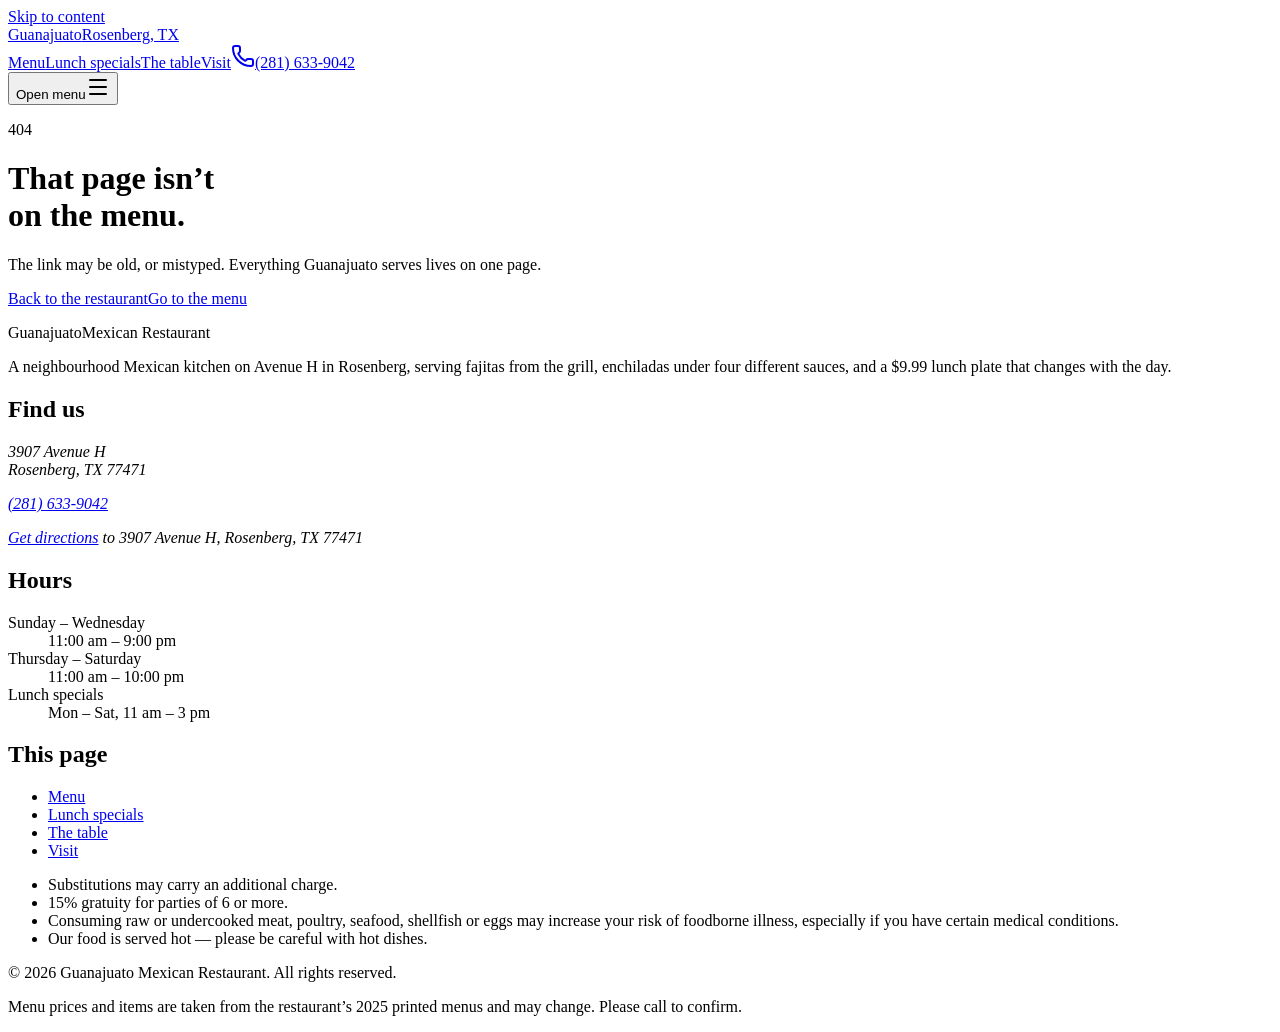
==== commit 74669278: "Add files via upload" ====
--- a/404/index.html
+++ b/404/index.html
@@ -1 +1 @@
-<!DOCTYPE html><html lang="en" class="instrument_serif_7c22f8e7-module__aI-7Cq__variable archivo_2343fd72-module__8YhNJG__variable" data-scroll-behavior="smooth"><head><meta charSet="utf-8"/><meta name="viewport" content="width=device-width, initial-scale=1"/><link rel="stylesheet" href="/_next/static/chunks/0odw3v6-pkduw.css" data-precedence="next"/><link rel="preload" as="script" fetchPriority="low" href="/_next/static/chunks/3s6nzrbk-8mnv.js"/><script src="/_next/static/chunks/3450qyhportkm.js" async=""></script><script src="/_next/static/chunks/1j_9b-l0n6u-t.js" async=""></script><script src="/_next/static/chunks/2wome6lnndfqk.js" async=""></script><script src="/_next/static/chunks/turbopack-3-rogmxp6l1om.js" async=""></script><script src="/_next/static/chunks/0f06piyhkz2j0.js" async=""></script><script src="/_next/static/chunks/2axb7-wc9u6td.js" async=""></script><script src="/_next/static/chunks/0axdrs6tow-4n.js" async=""></script><meta name="robots" content="noindex"/><meta name="theme-color" content="#1e1611"/><meta name="color-scheme" content="light"/><title>Guanajuato Mexican Restaurant — Rosenberg, TX</title><meta name="description" content="Guanajuato Mexican Restaurant in Rosenberg, Texas. Fajitas, enchiladas, seafood and $9.99 lunch specials Monday to Saturday. 3907 Avenue H, Rosenberg, TX 77471 · (281) 633-9042."/><meta name="application-name" content="Guanajuato Mexican Restaurant"/><meta name="keywords" content="Mexican restaurant Rosenberg TX,fajitas Rosenberg,lunch specials Rosenberg Texas,Guanajuato Mexican Restaurant,Tex-Mex Fort Bend County"/><meta name="robots" content="index, follow"/><link rel="canonical" href="https://gto-mex.com/"/><meta property="og:title" content="Guanajuato Mexican Restaurant — Rosenberg, TX"/><meta property="og:description" content="Guanajuato Mexican Restaurant in Rosenberg, Texas. Fajitas, enchiladas, seafood and $9.99 lunch specials Monday to Saturday. 3907 Avenue H, Rosenberg, TX 77471 · (281) 633-9042."/><meta property="og:url" content="https://gto-mex.com/"/><meta property="og:site_name" content="Guanajuato Mexican Restaurant"/><meta property="og:locale" content="en_US"/><meta property="og:type" content="website"/><meta name="twitter:card" content="summary_large_image"/><meta name="twitter:title" content="Guanajuato Mexican Restaurant — Rosenberg, TX"/><meta name="twitter:description" content="Guanajuato Mexican Restaurant in Rosenberg, Texas. Fajitas, enchiladas, seafood and $9.99 lunch specials Monday to Saturday. 3907 Avenue H, Rosenberg, TX 77471 · (281) 633-9042."/><link rel="icon" href="/icon.svg?icon.3tj1bl6kwqdn8.svg" sizes="any" type="image/svg+xml"/><meta name="next-size-adjust" content=""/><script src="/_next/static/chunks/0cz1d0mv5g_q7.js" noModule=""></script></head><body><div hidden=""><!--$--><!--/$--></div><script>document.documentElement.setAttribute("data-motion","")</script><a href="#main" class="skip-link eyebrow">Skip to content</a><header class="fixed inset-x-0 top-0 z-50 h-(--header-h) transition-colors duration-300 border-b border-transparent on-dark"><div class="container-page flex h-full items-center justify-between gap-4"><a href="#top" class="group flex items-baseline gap-2.5 transition-colors text-cream"><span class="display-sm leading-none">Guanajuato</span><span class="eyebrow hidden pb-0.5 sm:block text-cream-muted">Rosenberg, TX</span></a><nav aria-label="Primary" class="hidden items-center gap-8 lg:flex"><a href="#menu" class="eyebrow relative py-2 transition-colors text-cream-muted hover:text-cream">Menu</a><a href="#lunch-specials" class="eyebrow relative py-2 transition-colors text-cream-muted hover:text-cream">Lunch specials</a><a href="#table" class="eyebrow relative py-2 transition-colors text-cream-muted hover:text-cream">The table</a><a href="#visit" class="eyebrow relative py-2 transition-colors text-cream-muted hover:text-cream">Visit</a><a href="tel:+12816339042" class="eyebrow inline-flex items-center gap-2 border px-4 py-2.5 transition-colors border-cream/40 text-cream hover:border-cream hover:bg-cream hover:text-cocoa"><svg xmlns="http://www.w3.org/2000/svg" width="24" height="24" viewBox="0 0 24 24" fill="none" stroke="currentColor" stroke-width="2" stroke-linecap="round" stroke-linejoin="round" class="lucide lucide-phone size-3.5" aria-hidden="true"><path d="M13.832 16.568a1 1 0 0 0 1.213-.303l.355-.465A2 2 0 0 1 17 15h3a2 2 0 0 1 2 2v3a2 2 0 0 1-2 2A18 18 0 0 1 2 4a2 2 0 0 1 2-2h3a2 2 0 0 1 2 2v3a2 2 0 0 1-.8 1.6l-.468.351a1 1 0 0 0-.292 1.233 14 14 0 0 0 6.392 6.384"></path></svg>(281) 633-9042</a></nav><button type="button" aria-expanded="false" aria-controls="mobile-nav" class="-mr-2 inline-flex size-11 items-center justify-center transition-colors lg:hidden text-cream"><span class="sr-only">Open menu</span><svg xmlns="http://www.w3.org/2000/svg" width="24" height="24" viewBox="0 0 24 24" fill="none" stroke="currentColor" stroke-width="2" stroke-linecap="round" stroke-linejoin="round" class="lucide lucide-menu size-6" aria-hidden="true"><path d="M4 5h16"></path><path d="M4 12h16"></path><path d="M4 19h16"></path></svg></button></div></header><main class="grain flex min-h-screen items-center bg-ivory pt-(--header-h)"><div class="container-page py-24"><p class="eyebrow text-terracotta">404</p><h1 class="display-lg mt-5 text-cocoa">That page isn’t<br/><span class="italic text-terracotta">on the menu.</span></h1><p class="measure mt-6 text-cocoa-muted">The link may be old, or mistyped. Everything <!-- -->Guanajuato<!-- --> serves lives on one page.</p><div class="mt-9 flex flex-wrap gap-3"><a class="eyebrow inline-flex min-h-13 items-center bg-terracotta px-7 text-ivory transition-colors hover:bg-terracotta-warm" href="/">Back to the restaurant</a><a class="eyebrow inline-flex min-h-13 items-center border border-cocoa/25 px-7 text-cocoa transition-colors hover:border-terracotta hover:text-terracotta" href="/#menu">Go to the menu</a></div></div></main><!--$--><!--/$--><footer id="site-footer" class="on-dark grain bg-espresso text-cream-muted"><div class="container-page relative z-1 py-16 md:py-20"><div class="grid gap-12 lg:grid-cols-12 lg:gap-8"><div class="lg:col-span-5"><p class="display-lg text-cream">Guanajuato<span class="mt-1 block text-[0.3em] tracking-[0.34em] uppercase text-gold-bright">Mexican Restaurant</span></p><p class="measure mt-6 text-sm leading-relaxed">A neighbourhood Mexican kitchen on Avenue H in Rosenberg, serving fajitas from the grill, enchiladas under four different sauces, and a $9.99 lunch plate that changes with the day.</p><div class="mt-6"><p class="eyebrow flex min-h-5 items-center gap-2 text-cream-muted"><span aria-hidden="true" class="size-1.5 rounded-full transition-colors bg-transparent"></span><span></span></p></div></div><div class="lg:col-span-3"><h2 class="eyebrow text-gold-bright">Find us</h2><address class="mt-5 space-y-3 text-sm not-italic leading-relaxed"><p class="text-cream">3907 Avenue H<br/>Rosenberg<!-- -->, <!-- -->TX<!-- --> <!-- -->77471</p><p><a href="tel:+12816339042" class="text-cream underline decoration-cream/30 underline-offset-4 transition-colors hover:decoration-gold-bright">(281) 633-9042</a></p><p><a href="https://www.google.com/maps/dir/?api=1&amp;destination=Guanajuato%20Mexican%20Restaurant%2C%203907%20Avenue%20H%2C%20Rosenberg%2C%20TX%2077471" target="_blank" rel="noreferrer" class="underline decoration-cream/20 underline-offset-4 transition-colors hover:text-cream">Get directions</a><span class="sr-only"> to <!-- -->3907 Avenue H, Rosenberg, TX 77471</span></p></address></div><div class="lg:col-span-2"><h2 class="eyebrow text-gold-bright">Hours</h2><dl class="mt-5 space-y-3 text-sm"><div><dt class="text-cream">Sunday – Wednesday</dt><dd class="tnum">11:00 am – 9:00 pm</dd></div><div><dt class="text-cream">Thursday – Saturday</dt><dd class="tnum">11:00 am – 10:00 pm</dd></div><div><dt class="text-cream">Lunch specials</dt><dd class="tnum">Mon – Sat, 11 am – 3 pm</dd></div></dl></div><div class="lg:col-span-2"><h2 class="eyebrow text-gold-bright">This page</h2><ul class="mt-5 space-y-3 text-sm"><li><a href="#menu" class="transition-colors hover:text-cream">Menu</a></li><li><a href="#lunch-specials" class="transition-colors hover:text-cream">Lunch specials</a></li><li><a href="#table" class="transition-colors hover:text-cream">The table</a></li><li><a href="#visit" class="transition-colors hover:text-cream">Visit</a></li></ul></div></div><div class="mt-14 border-t border-rule-inverse pt-8"><ul class="grid gap-2 text-xs leading-relaxed md:grid-cols-2"><li>Substitutions may carry an additional charge.</li><li>15% gratuity for parties of 6 or more.</li><li>Consuming raw or undercooked meat, poultry, seafood, shellfish or eggs may increase your risk of foodborne illness, especially if you have certain medical conditions.</li><li>Our food is served hot — please be careful with hot dishes.</li></ul><div class="mt-8 flex flex-col gap-2 text-xs md:flex-row md:items-center md:justify-between"><p>© <!-- -->2026<!-- --> <!-- -->Guanajuato Mexican Restaurant<!-- -->. All rights reserved.</p><p>Menu prices and items are taken from the restaurant’s 2025 printed menus and may change. Please call to confirm.</p></div></div></div></footer><script type="application/ld+json">{"@context":"https://schema.org","@type":"Restaurant","@id":"https://gto-mex.com/#restaurant","name":"Guanajuato Mexican Restaurant","url":"https://gto-mex.com","telephone":"(281) 633-9042","servesCuisine":"Mexican","priceRange":"$$","currenciesAccepted":"USD","hasMap":"https://www.google.com/maps/dir/?api=1&destination=Guanajuato%20Mexican%20Restaurant%2C%203907%20Avenue%20H%2C%20Rosenberg%2C%20TX%2077471","address":{"@type":"PostalAddress","streetAddress":"3907 Avenue H","addressLocality":"Rosenberg","addressRegion":"TX","postalCode":"77471","addressCountry":"US"},"openingHoursSpecification":[{"@type":"OpeningHoursSpecification","dayOfWeek":["Sunday","Monday","Tuesday","Wednesday"],"opens":"11:00","closes":"21:00"},{"@type":"OpeningHoursSpecification","dayOfWeek":["Thursday","Friday","Saturday"],"opens":"11:00","closes":"22:00"}],"hasMenu":"https://gto-mex.com/#menu"}</script><script type="application/ld+json">{"@context":"https://schema.org","@type":"Menu","@id":"https://gto-mex.com/#menu","name":"Guanajuato Mexican Restaurant menu","inLanguage":"en-US","hasMenuSection":[{"@type":"MenuSection","name":"Lunch — Quesadillas","hasMenuItem":[{"@type":"MenuItem","name":"Quesadilla","description":"A flour tortilla filled with your choice of chicken or beef fajita, Monterey Jack cheese. Served with sour cream, guacamole, pico de gallo, rice and beans.","image":"https://gto-mex.com/images/dishes/quesadilla-ixtapa.png","offers":[{"@type":"Offer","price":"10.99","priceCurrency":"USD","name":"Chicken"},{"@type":"Offer","price":"12.99","priceCurrency":"USD","name":"Beef / mixed"}]},{"@type":"MenuItem","name":"Vegetarian Quesadilla","description":"Flour tortilla filled with onions, tomato, bell peppers, mushrooms, spinach and Monterey Jack cheese. Served with guacamole, sour cream, pico de gallo, rice and beans.","offers":[{"@type":"Offer","price":"10.25","priceCurrency":"USD"}]}]},{"@type":"MenuSection","name":"Lunch — Combination Dishes","hasMenuItem":[{"@type":"MenuItem","name":"Acapulco Special","description":"(1) ground beef crispy taco, (1) CCQ puff, (1) cheese enchilada, (1) tamale. Served with rice and beans.","offers":[{"@type":"Offer","price":"12.99","priceCurrency":"USD"}]},{"@type":"MenuItem","name":"Summer Plate","description":"(1) ground beef crispy taco, (1) CCQ puff, (1) chalupa supreme. Served with guacamole.","offers":[{"@type":"Offer","price":"9.99","priceCurrency":"USD"}]}]},{"@type":"MenuSection","name":"Lunch — Chefs Specials","hasMenuItem":[{"@type":"MenuItem","name":"Lunch Fajitas","description":"Your choice of beef or chicken fajita. Served with rice, beans, pico de gallo, guacamole, and tortillas.","image":"https://gto-mex.com/images/dishes/fajitas-poblanas.png","offers":[{"@type":"Offer","price":"11.50","priceCurrency":"USD","name":"Chicken"},{"@type":"Offer","price":"13.50","priceCurrency":"USD","name":"Beef / mixed"}]},{"@type":"MenuItem","name":"Tacos al Carbon (2)","description":"Flour tortilla tacos filled with beef or chicken fajita. Served with rice, beans, pico de gallo, and guacamole.","image":"https://gto-mex.com/images/dishes/tacos-al-carbon.png","offers":[{"@type":"Offer","price":"10.99","priceCurrency":"USD","name":"Chicken"},{"@type":"Offer","price":"12.99","priceCurrency":"USD","name":"Beef"}]},{"@type":"MenuItem","name":"Stuffed Bell Peppers (2)","description":"Deep fried bell peppers stuffed with ground beef, covered with salsa española and cheese. Served with rice and beans.","offers":[{"@type":"Offer","price":"10.99","priceCurrency":"USD"}]},{"@type":"MenuItem","name":"Flautas (3)","description":"Deep fried taquitos filled with chicken or beef. Served with rice, beans, guacamole, sour cream.","offers":[{"@type":"Offer","price":"10.99","priceCurrency":"USD"}]},{"@type":"MenuItem","name":"Carne Guisada","description":"Served with rice, beans, lettuce, tomato, and tortillas.","offers":[{"@type":"Offer","price":"10.99","priceCurrency":"USD"}]},{"@type":"MenuItem","name":"Taco Salad","description":"Flour tortilla bowl filled with your choice of ground beef, chicken or beef fajita, lettuce, tomato, sour cream, guacamole and shredded cheese.","image":"https://gto-mex.com/images/dishes/taco-salad.png","offers":[{"@type":"Offer","price":"10.99","priceCurrency":"USD","name":"Ground beef"},{"@type":"Offer","price":"11.99","priceCurrency":"USD","name":"Chicken fajita"},{"@type":"Offer","price":"12.99","priceCurrency":"USD","name":"Beef fajita"}]},{"@type":"MenuItem","name":"Chile Relleno","description":"(1) battered deep fried poblano pepper, filled with ground beef or fajita. Served with rice, beans, lettuce, tomato, and tortillas.","offers":[{"@type":"Offer","price":"10.99","priceCurrency":"USD","name":"Ground beef"},{"@type":"Offer","price":"12.99","priceCurrency":"USD","name":"Fajita"}]}]},{"@type":"MenuSection","name":"Lunch — Enchiladas","hasMenuItem":[{"@type":"MenuItem","name":"Enchiladas (2)","description":"Ground beef, or shredded chicken enchiladas. Covered with your choice of chile gravy or española sauce, cheese. Served with rice and beans.","image":"https://gto-mex.com/images/dishes/beef-enchiladas.png","offers":[{"@type":"Offer","price":"10.25","priceCurrency":"USD"}]},{"@type":"MenuItem","name":"Spinach Enchiladas (2)","description":"Spinach enchiladas covered with española sauce and Monterey Jack cheese. Served with rice and beans.","offers":[{"@type":"Offer","price":"10.25","priceCurrency":"USD"}]},{"@type":"MenuItem","name":"Enchiladas Suizas (2)","description":"Chicken enchiladas covered with green salsa, Monterey Jack cheese. Served with rice, beans and sour cream.","offers":[{"@type":"Offer","price":"10.50","priceCurrency":"USD"}]},{"@type":"MenuItem","name":"Enchiladas al Carbon (2)","description":"Beef or chicken fajita enchiladas covered with chile gravy and cheese. Served with rice, beans.","offers":[{"@type":"Offer","price":"10.99","priceCurrency":"USD","name":"Chicken"},{"@type":"Offer","price":"12.99","priceCurrency":"USD","name":"Beef"}]}]},{"@type":"MenuSection","name":"Lunch — Burritos","hasMenuItem":[{"@type":"MenuItem","name":"Burrito Special","description":"(1) flour tortilla filled with ground beef, covered with chile gravy, and cheese, served with rice, beans.","offers":[{"@type":"Offer","price":"10.25","priceCurrency":"USD","name":"Ground beef"}]},{"@type":"MenuItem","name":"Burritos (2)","description":"Flour tortillas filled with ground beef, or fajita covered with chile con queso. Served with rice and beans.","offers":[{"@type":"Offer","price":"10.99","priceCurrency":"USD","name":"Ground beef"}]},{"@type":"MenuItem","name":"Chimichanga","description":"Deep fried flour tortilla filled with your choice of shredded chicken or ground beef, topped with chile gravy and cheese. Served with rice and beans.","offers":[{"@type":"Offer","price":"10.99","priceCurrency":"USD","name":"Ground beef"}]}]},{"@type":"MenuSection","name":"Lunch — Kids Menu","description":"Drink included with meal (children 12 and under). Dine-in only.","hasMenuItem":[{"@type":"MenuItem","name":"Taco","description":"Soft or crispy ground beef taco served with rice and beans.","offers":[{"@type":"Offer","price":"7.99","priceCurrency":"USD"}]},{"@type":"MenuItem","name":"Cheese Enchilada","description":"(1) cheese enchilada served with rice and beans.","offers":[{"@type":"Offer","price":"7.99","priceCurrency":"USD"}]},{"@type":"MenuItem","name":"Quesadilla","description":"(1) flour tortilla filled with cheese, chicken, or beef fajita served with rice and beans.","offers":[{"@type":"Offer","price":"7.99","priceCurrency":"USD"}]},{"@type":"MenuItem","name":"Chicken Fingers","description":"Served with fries.","offers":[{"@type":"Offer","price":"8.99","priceCurrency":"USD"}]},{"@type":"MenuItem","name":"Hamburger","description":"1/3 lb Angus beef burger, lettuce, tomato and cheese. Served with fries.","image":"https://gto-mex.com/images/dishes/kids-hamburger.png","offers":[{"@type":"Offer","price":"9.99","priceCurrency":"USD"}]}]},{"@type":"MenuSection","name":"Dinner — Appetizers","hasMenuItem":[{"@type":"MenuItem","name":"Nachos al Carbon","description":"Fried tortilla chips covered with your choice of beef or chicken fajita, beans, and shredded cheese. Served with guacamole, sour cream, tomato, and jalapeños.","image":"https://gto-mex.com/images/dishes/nachos-al-carbon.png","offers":[{"@type":"Offer","price":"10.99","priceCurrency":"USD","name":"Sm (6)"},{"@type":"Offer","price":"12.99","priceCurrency":"USD","name":"Lg (12)"}]},{"@type":"MenuItem","name":"Nachos Deluxe","description":"Fried tortilla chips covered with beans, ground beef, and chile con queso. Served with guacamole, sour cream, lettuce, tomato and jalapeños.","offers":[{"@type":"Offer","price":"9.99","priceCurrency":"USD","name":"Sm (6)"},{"@type":"Offer","price":"11.99","priceCurrency":"USD","name":"Lg (12)"}]},{"@type":"MenuItem","name":"Papa Nachos","description":"(6) potato scoops, filled with beans, your choice of chicken, beef fajita or shrimp, shredded cheese. Served with lettuce, tomatoes, sour cream and guacamole.","offers":[{"@type":"Offer","price":"12.99","priceCurrency":"USD"}]},{"@type":"MenuItem","name":"Jalapeños y Zanahorias en Escabeche","description":"Pickled jalapeños and carrots.","image":"https://gto-mex.com/images/dishes/jalapenos-y-zanahorias.png","offers":[{"@type":"Offer","price":"1.25","priceCurrency":"USD","name":"Side"},{"@type":"Offer","price":"2.25","priceCurrency":"USD","name":"Sm"},{"@type":"Offer","price":"3.00","priceCurrency":"USD","name":"Lg"}]},{"@type":"MenuItem","name":"Guacamole","description":"Side, small or large."},{"@type":"MenuItem","name":"Chile con Queso (CCQ)","offers":[{"@type":"Offer","price":"6.99","priceCurrency":"USD","name":"Sm"},{"@type":"Offer","price":"9.99","priceCurrency":"USD","name":"Lg"}]},{"@type":"MenuItem","name":"Queso Flamado","description":"Melted Monterey Jack cheese served with your choice of beef or chicken fajita, chorizo, or shrimp. Served with pico de gallo and tortillas.","image":"https://gto-mex.com/images/dishes/queso-flamado.png","offers":[{"@type":"Offer","price":"10.99","priceCurrency":"USD","name":"Chicken"},{"@type":"Offer","price":"12.99","priceCurrency":"USD","name":"Beef / chorizo / shrimp"}]},{"@type":"MenuItem","name":"Tostada de Ceviche","description":"Tostada covered with diced fish marinated with lemon juice, onions, tomato, cilantro. Served with sliced avocado.","image":"https://gto-mex.com/images/dishes/tostada-de-ceviche.png","offers":[{"@type":"Offer","price":"5.99","priceCurrency":"USD","name":"(1)"},{"@type":"Offer","price":"11.99","priceCurrency":"USD","name":"(2)"}]},{"@type":"MenuItem","name":"Queso Asado","description":"(6) grilled sliced queso fresco served with lettuce, tomato, sliced avocado, sliced jalapeño and tortillas.","offers":[{"@type":"Offer","price":"12.99","priceCurrency":"USD"}]},{"@type":"MenuItem","name":"Chicken Wings","description":"(6) or (10) traditional bone-in wings served with our home made ranch. Flavors: buffalo or lemon pepper.","image":"https://gto-mex.com/images/dishes/chicken-wings.png","offers":[{"@type":"Offer","price":"9.99","priceCurrency":"USD","name":"6 piece"},{"@type":"Offer","price":"14.99","priceCurrency":"USD","name":"10 piece"}]}]},{"@type":"MenuSection","name":"Dinner — Seafood","hasMenuItem":[{"@type":"MenuItem","name":"El Capitan","description":"(1) grilled or fried fish fillet, (6) grilled or fried shrimp served with rice, fries, lettuce, tomato, and sliced avocado.","image":"https://gto-mex.com/images/dishes/el-capitan.png","offers":[{"@type":"Offer","price":"20.99","priceCurrency":"USD"}]},{"@type":"MenuItem","name":"La Cueva Fish","description":"Grilled or fried fish fillet served with fries, rice, lettuce, tomato, and sliced avocado.","offers":[{"@type":"Offer","price":"13.99","priceCurrency":"USD","name":"(1) fillet"},{"@type":"Offer","price":"18.99","priceCurrency":"USD","name":"(2)"}]},{"@type":"MenuItem","name":"El Saludable","description":"(1) grilled fish fillet served with rice, grilled vegetables, lettuce, tomato, and sliced avocado.","offers":[{"@type":"Offer","price":"13.99","priceCurrency":"USD"}]},{"@type":"MenuItem","name":"Mojarra Frita","description":"(1) fried tilapia served with fries, rice, lettuce, tomato, sliced avocado, and your choice of tortillas or toasted bread.","image":"https://gto-mex.com/images/dishes/mojarra-frita.png","offers":[{"@type":"Offer","price":"14.99","priceCurrency":"USD"}]},{"@type":"MenuItem","name":"Coctel de Camarón","description":"Shrimp cocktail served with pico de gallo, sliced avocado, and crackers.","offers":[{"@type":"Offer","price":"11.99","priceCurrency":"USD","name":"Sm"},{"@type":"Offer","price":"15.99","priceCurrency":"USD","name":"Lg"}]},{"@type":"MenuItem","name":"Camarones a la Plancha","description":"(6) grilled shrimp served on a hot plate. Served with pico de gallo, guacamole, rice, beans, and tortillas.","offers":[{"@type":"Offer","price":"14.99","priceCurrency":"USD"}]},{"@type":"MenuItem","name":"Fried Shrimp","description":"(6) breaded fried shrimp served with rice, fries, lettuce, tomato, and sliced avocado.","offers":[{"@type":"Offer","price":"14.99","priceCurrency":"USD"}]},{"@type":"MenuItem","name":"Camarones al Mojo de Ajo","description":"(6) grilled shrimp sautéed in our garlic butter sauce. Served with rice, fries, lettuce, tomato and sliced avocado.","offers":[{"@type":"Offer","price":"14.99","priceCurrency":"USD"}]},{"@type":"MenuItem","name":"Guanajuato Shrimp","description":"(6) bacon wrapped shrimp filled with a slice of jalapeño, covered with Monterey Jack cheese. Served with rice, beans, pico de gallo, guacamole and tortillas.","image":"https://gto-mex.com/images/dishes/guanajuato-shrimp.png","offers":[{"@type":"Offer","price":"17.99","priceCurrency":"USD"}]}]},{"@type":"MenuSection","name":"Dinner — Chef Specials","description":"All chef specials are served with rice, beans, guacamole, pico de gallo, and your choice of home made corn or flour tortillas.","hasMenuItem":[{"@type":"MenuItem","name":"Campa's Special","description":"(1) quail, (3) grilled shrimp, beef and chicken fajita served with grilled onions and bell peppers.","image":"https://gto-mex.com/images/dishes/campas-special.png","offers":[{"@type":"Offer","price":"22.99","priceCurrency":"USD","name":"For (1) w/ sausage"},{"@type":"Offer","price":"25.99","priceCurrency":"USD","name":"For (1) w/ quail"},{"@type":"Offer","price":"43.99","priceCurrency":"USD","name":"For (2) w/ sausage"},{"@type":"Offer","price":"49.99","priceCurrency":"USD","name":"For (2) w/ quail"}]},{"@type":"MenuItem","name":"Fajitas","description":"Beef, chicken, or mixed fajita strips served with grilled onions and bell peppers.","offers":[{"@type":"Offer","price":"14.50","priceCurrency":"USD","name":"For (1) chicken"},{"@type":"Offer","price":"17.50","priceCurrency":"USD","name":"For (1) beef / mixed"},{"@type":"Offer","price":"26.99","priceCurrency":"USD","name":"For (2) chicken"},{"@type":"Offer","price":"32.99","priceCurrency":"USD","name":"For (2) beef / mixed"}]},{"@type":"MenuItem","name":"Fajitas Poblanas","description":"Beef, chicken or mixed fajita cooked with poblano peppers, bacon, tomato, onions, and mushrooms, covered with Monterey Jack cheese.","image":"https://gto-mex.com/images/dishes/fajitas-poblanas.png","offers":[{"@type":"Offer","price":"17.99","priceCurrency":"USD","name":"For (1) chicken"},{"@type":"Offer","price":"19.99","priceCurrency":"USD","name":"For (1) beef / mixed"},{"@type":"Offer","price":"33.99","priceCurrency":"USD","name":"For (2) chicken"},{"@type":"Offer","price":"37.99","priceCurrency":"USD","name":"For (2) beef / mixed"}]},{"@type":"MenuItem","name":"Master Chef Fajitas","description":"(3) grilled shrimp, with your choice of chicken or beef fajita, served with grilled onions and bell peppers.","offers":[{"@type":"Offer","price":"17.99","priceCurrency":"USD","name":"For (1) chicken"},{"@type":"Offer","price":"19.99","priceCurrency":"USD","name":"For (1) beef / mixed"},{"@type":"Offer","price":"33.99","priceCurrency":"USD","name":"For (2) chicken"},{"@type":"Offer","price":"37.99","priceCurrency":"USD","name":"For (2) beef / mixed"}]},{"@type":"MenuItem","name":"T-Bone","offers":[{"@type":"Offer","price":"19.99","priceCurrency":"USD"}]},{"@type":"MenuItem","name":"Costillas Asadas","description":"Grilled beef ribs served with grilled onions and bell peppers.","image":"https://gto-mex.com/images/dishes/costillas-asadas.png","offers":[{"@type":"Offer","price":"17.99","priceCurrency":"USD"}]},{"@type":"MenuItem","name":"Steak Picado","description":"Diced steak cooked with pico de gallo, covered with Monterey Jack cheese. Served with grilled onions and bell peppers.","offers":[{"@type":"Offer","price":"18.99","priceCurrency":"USD"}]},{"@type":"MenuItem","name":"Alambre","description":"(1) shish kabob with your choice of beef, chicken or mixed fajitas. Served with grilled onions and bell peppers.","offers":[{"@type":"Offer","price":"18.99","priceCurrency":"USD"}]},{"@type":"MenuItem","name":"Quails a la Parilla","description":"(2) grilled quail served with grilled onions and bell peppers.","offers":[{"@type":"Offer","price":"17.99","priceCurrency":"USD"}]},{"@type":"MenuItem","name":"Parillada Guanajuato","description":"For 4 people. (2) quails, (8) shrimp, (4) sausage slices, beef and chicken fajita, served with grilled onions and bell peppers.","image":"https://gto-mex.com/images/dishes/parillada-guanajuato.png","offers":[{"@type":"Offer","price":"95.00","priceCurrency":"USD"}]}]},{"@type":"MenuSection","name":"Dinner — Adrian's Specials","hasMenuItem":[{"@type":"MenuItem","name":"Tacos al Carbon","description":"Your choice of chicken, beef, or pastor tacos. Served with rice, beans, guacamole and pico de gallo.","image":"https://gto-mex.com/images/dishes/tacos-al-carbon.png","offers":[{"@type":"Offer","price":"12.99","priceCurrency":"USD","name":"Chicken (2)"},{"@type":"Offer","price":"14.99","priceCurrency":"USD","name":"Chicken (3)"},{"@type":"Offer","price":"13.99","priceCurrency":"USD","name":"Beef / pastor (2)"},{"@type":"Offer","price":"15.99","priceCurrency":"USD","name":"Beef / pastor (3)"}]},{"@type":"MenuItem","name":"Fajitadillas","description":"Taco quesadillas filled with your choice of beef or chicken fajita, and Monterey Jack cheese. Served with rice, beans, lettuce and sliced avocado.","offers":[{"@type":"Offer","price":"13.50","priceCurrency":"USD","name":"Chicken (2)"},{"@type":"Offer","price":"15.50","priceCurrency":"USD","name":"Chicken (3)"},{"@type":"Offer","price":"14.50","priceCurrency":"USD","name":"Beef / pastor (2)"},{"@type":"Offer","price":"16.50","priceCurrency":"USD","name":"Beef / pastor (3)"}]},{"@type":"MenuItem","name":"Plato de Barbacoa","description":"Steamed cooked cabeza beef, served with rice, beans, pico de gallo, sliced avocado and tortillas.","offers":[{"@type":"Offer","price":"12.99","priceCurrency":"USD"}]},{"@type":"MenuItem","name":"Plato de Carnitas","description":"Chopped pork served with rice, beans, pico de gallo, sliced avocado and tortillas.","offers":[{"@type":"Offer","price":"11.99","priceCurrency":"USD"}]},{"@type":"MenuItem","name":"Carne Guisada","description":"Served with rice, beans, guacamole and tortillas.","offers":[{"@type":"Offer","price":"11.99","priceCurrency":"USD"}]},{"@type":"MenuItem","name":"Flautas (3)","description":"Deep fried taquitos filled with chicken or beef, served with rice, beans, guacamole and sour cream.","offers":[{"@type":"Offer","price":"11.99","priceCurrency":"USD"}]},{"@type":"MenuItem","name":"Plato de Mole","description":"Chicken leg and thigh covered in our mole sauce. Served with rice, beans, sliced avocado, and tortillas.","image":"https://gto-mex.com/images/dishes/plato-de-mole.png","offers":[{"@type":"Offer","price":"12.99","priceCurrency":"USD"}]},{"@type":"MenuItem","name":"Chile Rellenos","description":"(1) deep fried, egg battered poblano pepper, filled with your choice of ground beef, shredded chicken, cheese, or fajita. Served with rice, beans, guacamole and tortillas.","offers":[{"@type":"Offer","price":"12.99","priceCurrency":"USD","name":"Cheese / shredded chicken / ground beef"},{"@type":"Offer","price":"14.99","priceCurrency":"USD","name":"Beef fajita"}]},{"@type":"MenuItem","name":"Chuletas","description":"(2) grilled pork chops, served with rice, beans, sliced avocado and tortillas.","image":"https://gto-mex.com/images/dishes/chuletas.png","offers":[{"@type":"Offer","price":"13.99","priceCurrency":"USD"}]},{"@type":"MenuItem","name":"Quesadilla Ixtapa","description":"A large grilled flour tortilla filled with your choice of beef fajita, chicken, or shrimp, and Monterey Jack cheese. Cut into wedges, served with guacamole, sour cream, and pico de gallo.","image":"https://gto-mex.com/images/dishes/quesadilla-ixtapa.png","offers":[{"@type":"Offer","price":"10.99","priceCurrency":"USD","name":"1/2 order"},{"@type":"Offer","price":"12.99","priceCurrency":"USD","name":"Full order"}]}]},{"@type":"MenuSection","name":"Dinner — Arnulfo's Specials","hasMenuItem":[{"@type":"MenuItem","name":"El Patron","description":"Beef fajita sauteed with onions, tomato and jalapeño, (6) bacon wrapped shrimp filled with a slice of jalapeño, covered with Monterey Jack cheese, served with rice, charro beans, sliced avocado and tortillas.","image":"https://gto-mex.com/images/dishes/el-patron.png","offers":[{"@type":"Offer","price":"24.99","priceCurrency":"USD"}]},{"@type":"MenuItem","name":"San Lorenzo Dinner","description":"(1) chicken enchilada verde, (1) chicken fajita tostada, (1) beef fajita taco, (1) chile con queso puff, served with guacamole, rice and charro beans.","offers":[{"@type":"Offer","price":"16.99","priceCurrency":"USD"}]},{"@type":"MenuItem","name":"San Miguel","description":"(1) fajita taco, (1) chicken flauta, (1) fajitadilla, (1) cheese enchilada, served with lettuce, tomato, guacamole, sour cream, shredded cheese, rice and charro beans.","offers":[{"@type":"Offer","price":"16.99","priceCurrency":"USD"}]},{"@type":"MenuItem","name":"El Tejano Special","description":"Chicken breast sauteed in garlic butter and white wine topped with poblano peppers, mushrooms and Monterey Jack cheese, served with rice, beans, sliced avocado and tortillas.","image":"https://gto-mex.com/images/dishes/el-tejano-special.png","offers":[{"@type":"Offer","price":"14.99","priceCurrency":"USD"}]},{"@type":"MenuItem","name":"Chicken Fajita a la Diabla","description":"Chicken fajita strips sauteed in our chipotle sauce, served with rice, beans, sliced avocado and tortillas.","offers":[{"@type":"Offer","price":"14.99","priceCurrency":"USD"}]}]},{"@type":"MenuSection","name":"Dinner — Deluxe Dinners","hasMenuItem":[{"@type":"MenuItem","name":"Carne Tampiquena","description":"Grilled beef skirt served with (1) chicken enchilada verde, (1) chicken flauta, rice, charro beans, guacamole, shredded cheese and sour cream.","image":"https://gto-mex.com/images/dishes/carne-tampiquena.png","offers":[{"@type":"Offer","price":"18.99","priceCurrency":"USD"}]},{"@type":"MenuItem","name":"Milanesa","description":"Thin cut breaded beef, or chicken breast served with rice, fries, lettuce, tomato, sliced avocado and tortillas.","offers":[{"@type":"Offer","price":"13.99","priceCurrency":"USD"}]},{"@type":"MenuItem","name":"Summer Plate","description":"(1) crispy ground beef taco, (1) chalupa supreme, (1) chile con queso puff, served with guacamole.","offers":[{"@type":"Offer","price":"11.99","priceCurrency":"USD"}]},{"@type":"MenuItem","name":"Beef Dinner","description":"(1) crispy ground beef taco, (2) beef enchiladas, served with rice, beans and guacamole.","offers":[{"@type":"Offer","price":"12.50","priceCurrency":"USD"}]},{"@type":"MenuItem","name":"Taco Dinner","description":"(3) crispy ground beef tacos, lettuce, tomato and cheese. Served with rice and beans.","offers":[{"@type":"Offer","price":"11.99","priceCurrency":"USD"}]},{"@type":"MenuItem","name":"Don Jose Special","description":"(3) tamales covered with chile gravy, (1) crispy ground beef taco served with rice and beans.","offers":[{"@type":"Offer","price":"12.99","priceCurrency":"USD"}]},{"@type":"MenuItem","name":"Senorita Dinner","description":"(1) crispy ground beef taco, (2) chicken or cheese enchiladas, covered with your choice of chili gravy or salsa española, cheese. Served with rice, beans and guacamole.","offers":[{"@type":"Offer","price":"12.50","priceCurrency":"USD"}]},{"@type":"MenuItem","name":"Acapulco Dinner","description":"(2) cheese or beef enchiladas, (1) tamale, (1) crispy ground beef taco, (1) chile con queso puff. Served with rice, beans and guacamole.","offers":[{"@type":"Offer","price":"13.99","priceCurrency":"USD"}]},{"@type":"MenuItem","name":"Guanajuato Deluxe Dinner","description":"(1) crispy ground beef taco, (2) beef enchiladas, (1) ground beef chile relleno, (1) chile con queso puff. Served with rice, beans, and guacamole.","offers":[{"@type":"Offer","price":"16.99","priceCurrency":"USD"}]},{"@type":"MenuItem","name":"Guanajuato Special","description":"(1) beef flauta, (1) fajita taco, (1) cheese enchilada, (1) ground beef chile relleno, served with lettuce, tomato, guacamole, sour cream, shredded cheese, rice and beans.","offers":[{"@type":"Offer","price":"16.99","priceCurrency":"USD"}]}]},{"@type":"MenuSection","name":"Dinner — Enchiladas","hasMenuItem":[{"@type":"MenuItem","name":"Enchilada Dinner","description":"Your choice of cheese, ground beef, or chicken enchiladas covered with your choice of chile gravy or salsa española and shredded cheese. Served with rice and beans.","image":"https://gto-mex.com/images/dishes/beef-enchiladas.png","offers":[{"@type":"Offer","price":"11.99","priceCurrency":"USD"}]},{"@type":"MenuItem","name":"Enchiladas Suizas (3)","description":"Chicken enchiladas covered with salsa verde, and Monterey Jack cheese. Served with rice, beans and sour cream.","offers":[{"@type":"Offer","price":"12.50","priceCurrency":"USD"}]},{"@type":"MenuItem","name":"Enchiladas de Espinacas (3)","description":"Spinach enchiladas covered with our salsa española and Monterey Jack cheese. Served with rice and beans.","offers":[{"@type":"Offer","price":"11.99","priceCurrency":"USD"}]},{"@type":"MenuItem","name":"Mole Enchiladas (3)","description":"Chicken enchiladas covered in our traditional mole sauce, and queso fresco. Served with rice and beans.","offers":[{"@type":"Offer","price":"12.99","priceCurrency":"USD"}]},{"@type":"MenuItem","name":"Enchiladas al Carbon","description":"Fajita enchiladas with your choice of beef or chicken, covered with chile gravy, cheese, served with rice, beans and guacamole.","offers":[{"@type":"Offer","price":"12.50","priceCurrency":"USD","name":"Chicken (2)"},{"@type":"Offer","price":"14.50","priceCurrency":"USD","name":"Chicken (3)"},{"@type":"Offer","price":"13.99","priceCurrency":"USD","name":"Beef (2)"},{"@type":"Offer","price":"15.99","priceCurrency":"USD","name":"Beef (3)"}]},{"@type":"MenuItem","name":"Enchiladas Mexicanas (3)","description":"Corn tortillas dipped in salsa roja, filled with queso fresco, covered with potatoes, carrots, and queso fresco. Served with lettuce, tomato and sliced avocado.","image":"https://gto-mex.com/images/dishes/enchiladas-mexicanas.png","offers":[{"@type":"Offer","price":"12.99","priceCurrency":"USD"}]},{"@type":"MenuItem","name":"Enchiladas de Camarón (3)","description":"Shrimp enchiladas covered with salsa española, Monterey Jack cheese. Served with rice and beans.","offers":[{"@type":"Offer","price":"14.99","priceCurrency":"USD"}]}]},{"@type":"MenuSection","name":"Dinner — Caldos","description":"Beef, chicken and seafood soup are served with a side of rice and tortillas.","hasMenuItem":[{"@type":"MenuItem","name":"Caldo de Res","description":"Beef soup.","image":"https://gto-mex.com/images/dishes/caldo-de-res.png","offers":[{"@type":"Offer","price":"12.99","priceCurrency":"USD"}]},{"@type":"MenuItem","name":"Caldo de Pollo","description":"Chicken soup.","offers":[{"@type":"Offer","price":"11.99","priceCurrency":"USD"}]},{"@type":"MenuItem","name":"Menudo","offers":[{"@type":"Offer","price":"13.99","priceCurrency":"USD"}]},{"@type":"MenuItem","name":"Caldo de Pescado y Camarón","description":"Fish and shrimp soup.","offers":[{"@type":"Offer","price":"14.99","priceCurrency":"USD"}]},{"@type":"MenuItem","name":"Tortilla Soup","offers":[{"@type":"Offer","price":"10.99","priceCurrency":"USD"}]}]},{"@type":"MenuSection","name":"Dinner — Chalupas & Salads","hasMenuItem":[{"@type":"MenuItem","name":"Chalupas Deluxe","description":"(2) flat tostadas topped with beans, ground beef, lettuce, tomato, shredded cheese. Served with sour cream and guacamole.","offers":[{"@type":"Offer","price":"10.99","priceCurrency":"USD"}]},{"@type":"MenuItem","name":"Chalupas las Chulas","description":"(2) flat tostadas topped with your choice of beef or chicken fajita, beans, lettuce, tomato, shredded cheese. Served with sour cream and guacamole.","offers":[{"@type":"Offer","price":"12.99","priceCurrency":"USD"}]},{"@type":"MenuItem","name":"Fajita Salad","description":"Your choice of chicken or beef fajita served with lettuce, tomato, sour cream, shredded cheese, sliced avocado and flour tortilla chips.","offers":[{"@type":"Offer","price":"12.99","priceCurrency":"USD","name":"Chicken"},{"@type":"Offer","price":"15.99","priceCurrency":"USD","name":"Beef"}]},{"@type":"MenuItem","name":"Taco Salad","description":"A large crispy flour tortilla bowl, filled with your choice of ground beef, shredded chicken, or fajita. Lettuce, tomato, sour cream, guacamole and shredded cheese.","image":"https://gto-mex.com/images/dishes/taco-salad.png","offers":[{"@type":"Offer","price":"10.99","priceCurrency":"USD","name":"Ground beef"},{"@type":"Offer","price":"12.99","priceCurrency":"USD","name":"Fajita chicken"},{"@type":"Offer","price":"14.99","priceCurrency":"USD","name":"Fajita beef"}]}]},{"@type":"MenuSection","name":"Dinner — Tortas & Mini Tacos","description":"Substitutions may carry an additional charge.","hasMenuItem":[{"@type":"MenuItem","name":"Tortas","description":"Choice of meat, lettuce, tomato, sliced avocado, beans, cheese and mayonnaise.","image":"https://gto-mex.com/images/dishes/tortas.png","offers":[{"@type":"Offer","price":"12.99","priceCurrency":"USD"}]},{"@type":"MenuItem","name":"Mini Tacos","description":"(5) small tacos served with onions, cilantro, and charro beans.","image":"https://gto-mex.com/images/dishes/mini-tacos.png","offers":[{"@type":"Offer","price":"12.99","priceCurrency":"USD"}]}]},{"@type":"MenuSection","name":"Dinner — Burritos","hasMenuItem":[{"@type":"MenuItem","name":"Burrito Especial","description":"(1) flour tortilla filled with ground beef, covered with chile gravy and shredded cheese. Served with rice, beans.","offers":[{"@type":"Offer","price":"11.99","priceCurrency":"USD"}]},{"@type":"MenuItem","name":"Burrito Suizo","description":"Shredded chicken burrito covered with salsa verde and Monterey Jack cheese. Served with rice, beans and sour cream.","offers":[{"@type":"Offer","price":"12.50","priceCurrency":"USD"}]},{"@type":"MenuItem","name":"Burrito Guanajuato","description":"Large flour tortilla filled with rice, beans, lettuce, tomato, guacamole, sour cream and your choice of ground beef or fajita, covered with chile con queso.","offers":[{"@type":"Offer","price":"11.99","priceCurrency":"USD","name":"Ground beef"},{"@type":"Offer","price":"12.99","priceCurrency":"USD","name":"Chicken fajita"},{"@type":"Offer","price":"15.99","priceCurrency":"USD","name":"Beef fajita"}]},{"@type":"MenuItem","name":"Chimichanga","description":"A deep fried burrito stuffed with your choice of ground beef, shredded chicken, or fajita. Covered with chile gravy and cheese. Served with rice, beans and guacamole.","offers":[{"@type":"Offer","price":"11.99","priceCurrency":"USD","name":"Ground beef"},{"@type":"Offer","price":"12.99","priceCurrency":"USD","name":"Chicken fajita"},{"@type":"Offer","price":"14.99","priceCurrency":"USD","name":"Beef fajita"}]},{"@type":"MenuItem","name":"Fajita Burritos","description":"(1) beef fajita burrito covered in chile con queso, (1) chicken fajita burrito covered in salsa verde, and Monterey Jack cheese. Served with rice, beans and sour cream.","offers":[{"@type":"Offer","price":"14.99","priceCurrency":"USD"}]}]},{"@type":"MenuSection","name":"Dinner — Side Orders","hasMenuItem":[{"@type":"MenuItem","name":"Rice (8 oz)","offers":[{"@type":"Offer","price":"2.25","priceCurrency":"USD"}]},{"@type":"MenuItem","name":"Beans (8 oz)","offers":[{"@type":"Offer","price":"2.25","priceCurrency":"USD"}]},{"@type":"MenuItem","name":"Combo rice / beans","offers":[{"@type":"Offer","price":"4.00","priceCurrency":"USD"}]},{"@type":"MenuItem","name":"Fries","offers":[{"@type":"Offer","price":"3.00","priceCurrency":"USD"}]},{"@type":"MenuItem","name":"Tortillas (3)","offers":[{"@type":"Offer","price":"1.50","priceCurrency":"USD"}]},{"@type":"MenuItem","name":"Lemons / limes","offers":[{"@type":"Offer","price":"0.50","priceCurrency":"USD"}]},{"@type":"MenuItem","name":"Toasted bread","offers":[{"@type":"Offer","price":"1.50","priceCurrency":"USD"}]},{"@type":"MenuItem","name":"Chiles toreados (3)","offers":[{"@type":"Offer","price":"1.50","priceCurrency":"USD"}]},{"@type":"MenuItem","name":"Shredded cheese","offers":[{"@type":"Offer","price":"2.25","priceCurrency":"USD"}]},{"@type":"MenuItem","name":"Sour cream","offers":[{"@type":"Offer","price":"2.00","priceCurrency":"USD"}]},{"@type":"MenuItem","name":"Pico de gallo","offers":[{"@type":"Offer","price":"1.50","priceCurrency":"USD"}]},{"@type":"MenuItem","name":"Ranch (2 oz)","offers":[{"@type":"Offer","price":"0.75","priceCurrency":"USD"}]},{"@type":"MenuItem","name":"Guacamole"},{"@type":"MenuItem","name":"Crispy / soft ground beef taco","offers":[{"@type":"Offer","price":"3.50","priceCurrency":"USD"}]},{"@type":"MenuItem","name":"Taco quesadilla","offers":[{"@type":"Offer","price":"4.50","priceCurrency":"USD"}]},{"@type":"MenuItem","name":"Flauta","offers":[{"@type":"Offer","price":"3.00","priceCurrency":"USD"}]},{"@type":"MenuItem","name":"Enchilada","offers":[{"@type":"Offer","price":"3.50","priceCurrency":"USD"}]},{"@type":"MenuItem","name":"Fajita enchilada","offers":[{"@type":"Offer","price":"4.00","priceCurrency":"USD"}]},{"@type":"MenuItem","name":"Fajita taco","offers":[{"@type":"Offer","price":"4.00","priceCurrency":"USD"}]},{"@type":"MenuItem","name":"Chicken fajita taco","offers":[{"@type":"Offer","price":"3.50","priceCurrency":"USD"}]},{"@type":"MenuItem","name":"Pastor taco","offers":[{"@type":"Offer","price":"4.00","priceCurrency":"USD"}]},{"@type":"MenuItem","name":"Barbacoa taco","offers":[{"@type":"Offer","price":"4.00","priceCurrency":"USD"}]},{"@type":"MenuItem","name":"Carnita taco","offers":[{"@type":"Offer","price":"4.00","priceCurrency":"USD"}]},{"@type":"MenuItem","name":"Shrimp taco","offers":[{"@type":"Offer","price":"4.00","priceCurrency":"USD"}]},{"@type":"MenuItem","name":"Street taco","offers":[{"@type":"Offer","price":"3.00","priceCurrency":"USD"}]}]},{"@type":"MenuSection","name":"Dinner — Desserts","description":"The 2025 menu lists these without prices — please ask your server.","hasMenuItem":[{"@type":"MenuItem","name":"Sopapillas","image":"https://gto-mex.com/images/dishes/sopapillas.png"},{"@type":"MenuItem","name":"Churros","image":"https://gto-mex.com/images/dishes/churros.png"},{"@type":"MenuItem","name":"Cheese Cake"},{"@type":"MenuItem","name":"Tres Leches"},{"@type":"MenuItem","name":"Flan"}]},{"@type":"MenuSection","name":"Dinner — Bar","description":"The 2025 menu lists the bar without prices — please ask your server.","hasMenuItem":[{"@type":"MenuItem","name":"Margaritas","description":"Lime · Flavored · Lime LG · Flavored LG · Pitcher (32 oz) · Flavor pitcher (32 oz) · Pitcher (60 oz) · Flavor pitcher (60 oz) · Hpnotiq Margarita · Skittles · Gold · Gold LG · Patron · Beer-Rita.","image":"https://gto-mex.com/images/drinks/beer-rita.png"},{"@type":"MenuItem","name":"Mixed Drinks","description":"Strawberry Daiquiri · Piña Colada · Paloma · Tequila Sunrise · Long Island Ice Tea · Blue Hawaian · Rum Punch · Chooby Dooby · Mexican Candy · House Shot.","image":"https://gto-mex.com/images/drinks/specialty-drinks.png"},{"@type":"MenuItem","name":"Specialty Drink","description":"Please ask your waiter."},{"@type":"MenuItem","name":"Imported Beer","description":"Corona · Corona Familiar · Corona Light · Corona Premier · Estrella Jalisco · Victoria · Pacifico · Modelo Especial · Negra Modelo · Tecate · Tecate Light · Dos XX Amber · Dos XX Lager.","image":"https://gto-mex.com/images/drinks/imported-beer.png"},{"@type":"MenuItem","name":"Domestic Beer","description":"Budweiser · Bud Light · Miller Light · Shiner Bock · Michelob Ultra · Coors Light.","image":"https://gto-mex.com/images/drinks/domestic-beer.png"}]},{"@type":"MenuSection","name":"Dinner — Beverages","hasMenuItem":[{"@type":"MenuItem","name":"Dine-in, free refills","description":"Coke · Sprite · Dr. Pepper · Fanta Orange · Horchata · Lemonade · Aguas Frescas · Iced Tea · Hot Tea · Coffee.","offers":[{"@type":"Offer","price":"3.00","priceCurrency":"USD"}]},{"@type":"MenuItem","name":"Dine-in, no refills","description":"Orange Juice · Milk.","offers":[{"@type":"Offer","price":"3.50","priceCurrency":"USD"}]},{"@type":"MenuItem","name":"Mexican Soda","description":"No refills.","offers":[{"@type":"Offer","price":"4.00","priceCurrency":"USD","name":"Coke 500 ml"},{"@type":"Offer","price":"4.00","priceCurrency":"USD","name":"Fanta 500 ml"},{"@type":"Offer","price":"3.50","priceCurrency":"USD","name":"Jarritos"}]},{"@type":"MenuItem","name":"Take-out fountain drinks","offers":[{"@type":"Offer","price":"3.00","priceCurrency":"USD","name":"Small (16 oz)"},{"@type":"Offer","price":"3.50","priceCurrency":"USD","name":"Large (32 oz)"}]}]}]}</script><script src="/_next/static/chunks/3s6nzrbk-8mnv.js" id="_R_" async=""></script><script>(self.__next_f=self.__next_f||[]).push([0])</script><script>self.__next_f.push([1,"1:\"$Sreact.fragment\"\n2:I[87645,[\"/_next/static/chunks/0f06piyhkz2j0.js\",\"/_next/static/chunks/2axb7-wc9u6td.js\"],\"MotionProvider\"]\n3:I[3020,[\"/_next/static/chunks/0f06piyhkz2j0.js\",\"/_next/static/chunks/2axb7-wc9u6td.js\"],\"SiteHeader\"]\n4:I[39756,[\"/_next/static/chunks/0f06piyhkz2j0.js\",\"/_next/static/chunks/2axb7-wc9u6td.js\"],\"default\"]\n5:I[37457,[\"/_next/static/chunks/0f06piyhkz2j0.js\",\"/_next/static/chunks/2axb7-wc9u6td.js\"],\"default\"]\n6:I[22016,[\"/_next/static/chunks/0f06piyhkz2j0.js\",\"/_next/static/chunks/2axb7-wc9u6td.js\",\"/_next/static/chunks/0axdrs6tow-4n.js\"],\"\"]\n7:I[26614,[\"/_next/static/chunks/0f06piyhkz2j0.js\",\"/_next/static/chunks/2axb7-wc9u6td.js\"],\"ServiceStatus\"]\n12:I[68027,[\"/_next/static/chunks/0f06piyhkz2j0.js\",\"/_next/static/chunks/2axb7-wc9u6td.js\"],\"default\",1]\n:HL[\"/_next/static/chunks/0odw3v6-pkduw.css\",\"style\"]\n10:X\n0:{\"P\":null,\"c\":[\"\",\"_not-found\",\"\"],\"q\":\"\",\"i\":false,\"f\":[[[\"\",{\"children\":[\"/_not-found\",{\"children\":[\"__PAGE__\",{},\"$undefined\",\"$undefined\",4608]},\"$undefined\",\"$undefined\",4608]},\"$undefined\",\"$undefined\",4624],[[\"$\",\"$1\",\"c\",{\"children\":[[[\"$\",\"link\",\"0\",{\"rel\":\"stylesheet\",\"href\":\"/_next/static/chunks/0odw3v6-pkduw.css\",\"precedence\":\"next\",\"crossOrigin\":\"$undefined\",\"nonce\":\"$undefined\"}],[\"$\",\"script\",\"script-0\",{\"src\":\"/_next/static/chunks/0f06piyhkz2j0.js\",\"async\":true,\"nonce\":\"$undefined\"}],[\"$\",\"script\",\"script-1\",{\"src\":\"/_next/static/chunks/2axb7-wc9u6td.js\",\"async\":true,\"nonce\":\"$undefined\"}]],[\"$\",\"html\",null,{\"lang\":\"en\",\"className\":\"instrument_serif_7c22f8e7-module__aI-7Cq__variable archivo_2343fd72-module__8YhNJG__variable\",\"data-scroll-behavior\":\"smooth\",\"suppressHydrationWarning\":true,\"children\":[\"$\",\"body\",null,{\"children\":[[\"$\",\"script\",null,{\"dangerouslySetInnerHTML\":{\"__html\":\"document.documentElement.setAttribute(\\\"data-motion\\\",\\\"\\\")\"}}],[\"$\",\"a\",null,{\"href\":\"#main\",\"className\":\"skip-link eyebrow\",\"children\":\"Skip to content\"}],[\"$\",\"$L2\",null,{\"children\":[[\"$\",\"$L3\",null,{}],[\"$\",\"$L4\",null,{\"parallelRouterKey\":\"children\",\"error\":\"$undefined\",\"errorStyles\":\"$undefined\",\"errorScripts\":\"$undefined\",\"template\":[\"$\",\"$L5\",null,{}],\"templateStyles\":\"$undefined\",\"templateScripts\":\"$undefined\",\"notFound\":[[\"$\",\"main\",null,{\"className\":\"grain flex min-h-screen items-center bg-ivory pt-(--header-h)\",\"children\":[\"$\",\"div\",null,{\"className\":\"container-page py-24\",\"children\":[[\"$\",\"p\",null,{\"className\":\"eyebrow text-terracotta\",\"children\":\"404\"}],[\"$\",\"h1\",null,{\"className\":\"display-lg mt-5 text-cocoa\",\"children\":[\"That page isn’t\",[\"$\",\"br\",null,{}],[\"$\",\"span\",null,{\"className\":\"italic text-terracotta\",\"children\":\"on the menu.\"}]]}],[\"$\",\"p\",null,{\"className\":\"measure mt-6 text-cocoa-muted\",\"children\":[\"The link may be old, or mistyped. Everything \",\"Guanajuato\",\" serves lives on one page.\"]}],[\"$\",\"div\",null,{\"className\":\"mt-9 flex flex-wrap gap-3\",\"children\":[[\"$\",\"$L6\",null,{\"href\":\"/\",\"className\":\"eyebrow inline-flex min-h-13 items-center bg-terracotta px-7 text-ivory transition-colors hover:bg-terracotta-warm\",\"children\":\"Back to the restaurant\"}],[\"$\",\"$L6\",null,{\"href\":\"/#menu\",\"className\":\"eyebrow inline-flex min-h-13 items-center border border-cocoa/25 px-7 text-cocoa transition-colors hover:border-terracotta hover:text-terracotta\",\"children\":\"Go to the menu\"}]]}]]}]}],[]],\"forbidden\":\"$undefined\",\"unauthorized\":\"$undefined\"}],[\"$\",\"footer\",null,{\"id\":\"site-footer\",\"className\":\"on-dark grain bg-espresso text-cream-muted\",\"children\":[\"$\",\"div\",null,{\"className\":\"container-page relative z-1 py-16 md:py-20\",\"children\":[[\"$\",\"div\",null,{\"className\":\"grid gap-12 lg:grid-cols-12 lg:gap-8\",\"children\":[[\"$\",\"div\",null,{\"className\":\"lg:col-span-5\",\"children\":[[\"$\",\"p\",null,{\"className\":\"display-lg text-cream\",\"children\":[\"Guanajuato\",[\"$\",\"span\",null,{\"className\":\"mt-1 block text-[0.3em] tracking-[0.34em] uppercase text-gold-bright\",\"children\":\"Mexican Restaurant\"}]]}],[\"$\",\"p\",null,{\"className\":\"measure mt-6 text-sm leading-relaxed\",\"children\":\"A neighbourhood Mexican kitchen on Avenue H in Rosenberg, serving fajitas from the grill, enchiladas under four different sauces, and a $9.99 lunch plate that changes with the day.\"}],[\"$\",\"div\",null,{\"className\":\"mt-6\",\"children\":[\"$\",\"$L7\",null,{\"tone\":\"dark\"}]}]]}],[\"$\",\"div\",null,{\"className\":\"lg:col-span-3\",\"children\":[[\"$\",\"h2\",null,{\"className\":\"eyebrow text-gold-bright\",\"children\":\"Find us\"}],[\"$\",\"address\",null,{\"className\":\"mt-5 space-y-3 text-sm not-italic leading-relaxed\",\"children\":[[\"$\",\"p\",null,{\"className\":\"text-cream\",\"children\":[\"3907 Avenue H\",[\"$\",\"br\",null,{}],\"Rosenberg\",\", \",\"TX\",\" \",\"77471\"]}],[\"$\",\"p\",null,{\"children\":[\"$\",\"a\",null,{\"href\":\"tel:+12816339042\",\"className\":\"text-cream underline decoration-cream/30 underline-offset-4 transition-colors hover:decoration-gold-bright\",\"children\":\"(281) 633-9042\"}]}],[\"$\",\"p\",null,{\"children\":[[\"$\",\"a\",null,{\"href\":\"https://www.google.com/maps/dir/?api=1\u0026destination=Guanajuato%20Mexican%20Restaurant%2C%203907%20Avenue%20H%2C%20Rosenberg%2C%20TX%2077471\",\"target\":\"_blank\",\"rel\":\"noreferrer\",\"className\":\"underline decoration-cream/20 underline-offset-4 transition-colors hover:text-cream\",\"children\":\"Get directions\"}],[\"$\",\"span\",null,{\"className\":\"sr-only\",\"children\":[\" to \",\"3907 Avenue H, Rosenberg, TX 77471\"]}]]}]]}]]}],[\"$\",\"div\",null,{\"className\":\"lg:col-span-2\",\"children\":[[\"$\",\"h2\",null,{\"className\":\"eyebrow text-gold-bright\",\"children\":\"Hours\"}],\"$L8\"]}],\"$L9\"]}],\"$La\"]}]}],\"$Lb\"]}],\"$Lc\",\"$Ld\"]}]}]]}],{\"children\":[\"$Le\",{\"children\":[\"$Lf\",{},null,false,null]},null,false,\"$10\"]},null,false,null],\"$L11\",false]],\"m\":\"$undefined\",\"G\":[\"$12\",[\"$L13\"]],\"S\":true,\"h\":null,\"r\":\"$undefined\",\"s\":\"$undefined\",\"a\":\"$undefined\",\"l\":\"$undefined\",\"p\":\"$undefined\",\"d\":\"$undefined\",\"b\":\"RPo8LfiVDZsS-hoGsOtd8\"}\n14:I[45880,[\"/_next/static/chunks/0f06piyhkz2j0.js\",\"/_next/static/chunks/2axb7-wc9u6td.js\"],\"MobileActionBar\"]\n16:I[97367,[\"/_next/static/chunks/0f06piyhkz2j0.js\",\"/_next/static/chunks/2axb7-wc9u6td.js\"],\"OutletBoundary\"]\n17:\"$Sreact.suspense\"\n19:I[97367,[\"/_next/static/chunks/0f06piyhkz2j0.js\",\"/_next/static/chunks/2axb7-wc9u6td.js\"],\"ViewportBoundary\"]\n1b:I[97367,[\"/_next/static/chunks/0f06piyhkz2j0.js\",\"/_next/static/chunks/2axb7-wc9u6td.js\"],\"MetadataBoundary\"]\n8:[\"$\",\"dl\",null,{\"className\":\"mt-5 space-y-3 text-sm\",\"children\":[[[\"$\",\"div\",\"Sunday – Wednesday\",{\"children\":[[\"$\",\"dt\",null,{\"className\":\"text-cream\",\"children\":\"Sunday – Wednesday\"}],[\"$\",\"dd\",null,{\"className\":\"tnum\",\"children\":\"11:00 am – 9:00 pm\"}]]}],[\"$\",\"div\",\"Thursday – Saturday\",{\"children\":[[\"$\",\"dt\",null,{\"className\":\"text-cream\",\"children\":\"Thursday – Saturday\"}],[\"$\",\"dd\",null,{\"className\":\"tnum\",\"children\":\"11:00 am – 10:00 pm\"}]]}]],[\"$\",\"div\",null,{\"children\":[[\"$\",\"dt\",null,{\"className\":\"text-cream\",\"children\":\"Lunch specials\"}],[\"$\",\"dd\",null,{\"className\":\"tnum\",\"children\":\"Mon – Sat, 11 am – 3 pm\"}]]}]]}]\n9:[\"$\",\"div\",null,{\"className\":\"lg:col-span-2\",\"children\":[[\"$\",\"h2\",null,{\"className\":\"eyebrow text-gold-bright\",\"children\":\"This page\"}],[\"$\",\"ul\",null,{\"className\":\"mt-5 space-y-3 text-sm\",\"children\":[[\"$\",\"li\",\"#menu\",{\"children\":[\"$\",\"a\",null,{\"href\":\"#menu\",\"className\":\"transition-colors hover:text-cream\",\"children\":\"Menu\"}]}],[\"$\",\"li\",\"#lunch-specials\",{\"children\":[\"$\",\"a\",null,{\"href\":\"#lunch-specials\",\"className\":\"transition-colors hover:text-cream\",\"children\":\"Lunch specials\"}]}],[\"$\",\"li\",\"#table\",{\"children\":[\"$\",\"a\",null,{\"href\":\"#table\",\"className\":\"transition-colors hover:text-cream\",\"children\":\"The table\"}]}],[\"$\",\"li\",\"#visit\",{\"children\":[\"$\",\"a\",null,{\"href\":\"#visit\",\"className\":\"transition-colors hover:text-cream\",\"children\":\"Visit\"}]}]]}],null]}]\na:[\"$\",\"div\",null,{\"className\":\"mt-14 border-t border-rule-inverse pt-8\",\"children\":[[\"$\",\"ul\",null,{\"className\":\"grid gap-2 text-xs leading-relaxed md:grid-cols-2\",\"children\":[[\"$\",\"li\",\"Substitutions may carry an additional charge.\",{\"children\":\"Substitutions may carry an additional charge.\"}],[\"$\",\"li\",\"15% gratuity for parties of 6 or more.\",{\"children\":\"15% gratuity for parties of 6 or more.\"}],[\"$\",\"li\",\"Consuming raw or undercooked meat, poultry, seafood, shellfish or eggs may increase your risk of foodborne illness, especially if you have certain medical conditions.\",{\"children\":\"Consuming raw or undercooked meat, poultry, seafood, shellfish or eggs may increase your risk of foodborne illness, especially if you have certain medical conditions.\"}],[\"$\",\"li\",\"Our food is served hot — please be careful with hot dishes.\",{\"children\":\"Our food is served hot — please be careful with hot dishes.\"}]]}],[\"$\",\"div\",null,{\"className\":\"mt-8 flex flex-col gap-2 text-xs md:flex-row md:items-center md:justify-between\",\"children\":[[\"$\",\"p\",null,{\"children\":[\"© \",2026,\" \",\"Guanajuato Mexican Restaurant\",\". All rights reserved.\"]}],[\"$\",\"p\",null,{\"children\":\"Menu prices and items are taken from the restaurant’s 2025 printed menus and may change. Please call to confirm.\"}]]}]]}]\nb:[\"$\",\"$L14\",null,{}]\nc:[\"$\",\"script\",null,{\"type\":\"application/ld+json\",\"dangerouslySetInnerHTML\":{\"__html\":\"{\\\"@context\\\":\\\"https://schema.org\\\",\\\"@type\\\":\\\"Restaurant\\\",\\\"@id\\\":\\\"https://gto-mex.com/#restaurant\\\",\\\"name\\\":\\\"Guanajuato Mexican Restaurant\\\",\\\"url\\\":\\\"https://gto-mex.com\\\",\\\"telephone\\\":\\\"(281) 633-9042\\\",\\\"servesCuisine\\\":\\\"Mexican\\\",\\\"priceRange\\\":\\\"$$\\\",\\\"currenciesAccepted\\\":\\\"USD\\\",\\\"hasMap\\\":\\\"https://www.google.com/maps/dir/?api=1\u0026destination=Guanajuato%20Mexican%20Restaurant%2C%203907%20Avenue%20H%2C%20Rosenberg%2C%20TX%2077471\\\",\\\"address\\\":{\\\"@type\\\":\\\"PostalAddress\\\",\\\"streetAddress\\\":\\\"3907 Avenue H\\\",\\\"addressLocality\\\":\\\"Rosenberg\\\",\\\"addressRegion\\\":\\\"TX\\\",\\\"postalCode\\\":\\\"77471\\\",\\\"addressCountry\\\":\\\"US\\\"},\\\"openingHoursSpecification\\\":[{\\\"@type\\\":\\\"OpeningHoursSpecification\\\",\\\"dayOfWeek\\\":[\\\"Sunday\\\",\\\"Monday\\\",\\\"Tuesday\\\",\\\"Wednesday\\\"],\\\"opens\\\":\\\"11:00\\\",\\\"closes\\\":\\\"21:00\\\"},{\\\"@type\\\":\\\"OpeningHoursSpecification\\\",\\\"dayOfWeek\\\":[\\\"Thursday\\\",\\\"Friday\\\",\\\"Saturday\\\"],\\\"opens\\\":\\\"11:00\\\",\\\"closes\\\":\\\"22:00\\\"}],\\\"hasMenu\\\":\\\"https://gto-mex.com/#menu\\\"}\"}}]\n15:T9158,{\"@context\":\"https://schema.org\",\"@type\":\"Menu\",\"@id\":\"https://gto-mex.com/#menu\",\"name\":\"Guanajuato Mexican Restaurant menu\",\"inLanguage\":\"en-US\",\"hasMenuSection\":[{\"@type\":\"MenuSection\",\"name\":\"Lunch — Quesadillas\",\"hasMenuItem\":[{\"@type\":\"MenuItem\",\"name\":\"Quesadilla\",\"description\":\"A flour tortilla filled with your choice of chicken or beef fajita, Monterey Jack cheese. Served with sour cream, guacamole, pico de gallo, rice and beans.\",\"image\":\"https://gto-mex.com/images/dishes/quesadilla-ixtapa.png\",\"offers\":[{\"@type\":\"Offer\",\"price\":\"10.99\",\"priceCurrency\":\"USD\",\"name\":\"Chicken\"},{\"@type\":\"Offer\",\"price\":\"12.99\",\"priceCurrency\":\"USD\",\"name\":\"Beef / mixed\"}]},{\"@type\":\"MenuItem\",\"name\":\"Vegetarian Quesadilla\",\"description\":\"Flour tortilla filled with onions, tomato, bell peppers, mushrooms, spinach and Monterey Jack cheese. Served with guacamole, sour cream, pico de gallo, rice and beans.\",\"offers\":[{\"@type\":\"Offer\",\"price\":\"10.25\",\"priceCurrency\":\"USD\"}]}]},{\"@type\":\"MenuSection\",\"name\":\"Lunch — Combination Dishes\",\"hasMenuItem\":[{\"@type\":\"MenuItem\",\"name\":\"Acapulco Special\",\"description\":\"(1) ground beef crispy taco, (1) CCQ puff, (1) cheese enchilada, (1) tamale. Served with rice and beans.\",\"offers\":[{\"@type\":\"Offer\",\"price\":\"12.99\",\"priceCurrency\":\"USD\"}]},{\"@type\":\"MenuItem\",\"name\":\"Summer Plate\",\"description\":\"(1) ground beef crispy taco, (1) CCQ puff, (1) chalupa supreme. Served with guacamole.\",\"offers\":[{\"@type\":\"Offer\",\"price\":\"9.99\",\"priceCurrency\":\"USD\"}]}]},{\"@type\":\"MenuSection\",\"name\":\"Lunch — Chefs Specials\",\"hasMenuItem\":[{\"@type\":\"MenuItem\",\"name\":\"Lunch Fajitas\",\"description\":\"Your choice of beef or chicken fajita. Served with rice, beans, pico de gallo, guacamole, and tortillas.\",\"image\":\"https://gto-mex.com/images/dishes/fajitas-poblanas.png\",\"offers\":[{\"@type\":\"Offer\",\"price\":\"11.50\",\"priceCurrency\":\"USD\",\"name\":\"Chicken\"},{\"@type\":\"Offer\",\"price\":\"13.50\",\"priceCurrency\":\"USD\",\"name\":\"Beef / mixed\"}]},{\"@type\":\"MenuItem\",\"name\":\"Tacos al Carbon (2)\",\"description\":\"Flour tortilla tacos filled with beef or chicken fajita. Served with rice, beans, pico de gallo, and guacamole.\",\"image\":\"https://gto-mex.com/images/dishes/tacos-al-carbon.png\",\"offers\":[{\"@type\":\"Offer\",\"price\":\"10.99\",\"priceCurrency\":\"USD\",\"name\":\"Chicken\"},{\"@type\":\"Offer\",\"price\":\"12.99\",\"priceCurrency\":\"USD\",\"name\":\"Beef\"}]},{\"@type\":\"MenuItem\",\"name\":\"Stuffed Bell Peppers (2)\",\"description\":\"Deep fried bell peppers stuffed with ground beef, covered with salsa española and cheese. Served with rice and beans.\",\"offers\":[{\"@type\":\"Offer\",\"price\":\"10.99\",\"priceCurrency\":\"USD\"}]},{\"@type\":\"MenuItem\",\"name\":\"Flautas (3)\",\"description\":\"Deep fried taquitos filled with chicken or beef. Served with rice, beans, guacamole, sour cream.\",\"offers\":[{\"@type\":\"Offer\",\"price\":\"10.99\",\"priceCurrency\":\"USD\"}]},{\"@type\":\"MenuItem\",\"name\":\"Carne Guisada\",\"description\":\"Served with rice, beans, lettuce, tomato, and tortillas.\",\"offers\":[{\"@type\":\"Offer\",\"price\":\"10.99\",\"priceCurrency\":\"USD\"}]},{\"@type\":\"MenuItem\",\"name\":\"Taco Salad\",\"description\":\"Flour tortilla bowl filled with your choice of ground beef, chicken or beef fajita, lettuce, tomato, sour cream, guacamole and shredded cheese.\",\"image\":\"https://gto-mex.com/images/dishes/taco-salad.png\",\"offers\":[{\"@type\":\"Offer\",\"price\":\"10.99\",\"priceCurrency\":\"USD\",\"name\":\"Ground beef\"},{\"@type\":\"Offer\",\"price\":\"11.99\",\"priceCurrency\":\"USD\",\"name\":\"Chicken fajita\"},{\"@type\":\"Offer\",\"price\":\"12.99\",\"priceCurrency\":\"USD\",\"name\":\"Beef fajita\"}]},{\"@type\":\"MenuItem\",\"name\":\"Chile Relleno\",\"description\":\"(1) battered deep fried poblano pepper, filled with ground beef or fajita. Served with rice, beans, lettuce, tomato, and tortillas.\",\"offers\":[{\"@type\":\"Offer\",\"price\":\"10.99\",\"priceCurrency\":\"USD\",\"name\":\"Ground beef\"},{\"@type\":\"Offer\",\"price\":\"12.99\",\"priceCurrency\":\"USD\",\"name\":\"Fajita\"}]}]},{\"@type\":\"MenuSection\",\"name\":\"Lunch — Enchiladas\",\"hasMenuItem\":[{\"@type\":\"MenuItem\",\"name\":\"Enchiladas (2)\",\"description\":\"Ground beef, or shredded chicken enchiladas. Covered with your choice of chile gravy or española sauce, cheese. Served with rice and beans.\",\"image\":\"https://gto-mex.com/images/dishes/beef-enchiladas.png\",\"offers\":[{\"@type\":\"Offer\",\"price\":\"10.25\",\"priceCurrency\":\"USD\"}]},{\"@type\":\"MenuItem\",\"name\":\"Spinach Enchiladas (2)\",\"description\":\"Spinach enchiladas covered with española sauce and Monterey Jack cheese. Served with rice and beans.\",\"offers\":[{\"@type\":\"Offer\",\"price\":\"10.25\",\"priceCurrency\":\"USD\"}]},{\"@type\":\"MenuItem\",\"name\":\"Enchiladas Suizas (2)\",\"description\":\"Chicken enchiladas covered with green salsa, Monterey Jack cheese. Served with rice, beans and sour cream.\",\"offers\":[{\"@type\":\"Offer\",\"price\":\"10.50\",\"priceCurrency\":\"USD\"}]},{\"@type\":\"MenuItem\",\"name\":\"Enchiladas al Carbon (2)\",\"description\":\"Beef or chicken fajita enchiladas covered with chile gravy and cheese. Served with rice, beans.\",\"offers\":[{\"@type\":\"Offer\",\"price\":\"10.99\",\"priceCurrency\":\"USD\",\"name\":\"Chicken\"},{\"@type\":\"Offer\",\"price\":\"12.99\",\"priceCurrency\":\"USD\",\"name\":\"Beef\"}]}]},{\"@type\":\"MenuSection\",\"name\":\"Lunch — Burritos\",\"hasMenuItem\":[{\"@type\":\"MenuItem\",\"name\":\"Burrito Special\",\"description\":\"(1) flour tortilla filled with ground beef, covered with chile gravy, and cheese, served with rice, beans.\",\"offers\":[{\"@type\":\"Offer\",\"price\":\"10.25\",\"priceCurrency\":\"USD\",\"name\":\"Ground beef\"}]},{\"@type\":\"MenuItem\",\"name\":\"Burritos (2)\",\"description\":\"Flour tortillas filled with ground beef, or fajita covered with chile con queso. Served with rice and beans.\",\"offers\":[{\"@type\":\"Offer\",\"price\":\"10.99\",\"priceCurrency\":\"USD\",\"name\":\"Ground beef\"}]},{\"@type\":\"MenuItem\",\"name\":\"Chimichanga\",\"description\":\"Deep fried flour tortilla filled with your choice of shredded chicken or ground beef, topped with chile gravy and cheese. Served with rice and beans.\",\"offers\":[{\"@type\":\"Offer\",\"price\":\"10.99\",\"priceCurrency\":\"USD\",\"name\":\"Ground beef\"}]}]},{\"@type\":\"MenuSection\",\"name\":\"Lunch — Kids Menu\",\"description\":\"Drink included with meal (children 12 and under). Dine-in only.\",\"hasMenuItem\":[{\"@type\":\"MenuItem\",\"name\":\"Taco\",\"description\":\"Soft or crispy ground beef taco served with rice and beans.\",\"offers\":[{\"@type\":\"Offer\",\"price\":\"7.99\",\"priceCurrency\":\"USD\"}]},{\"@type\":\"MenuItem\",\"name\":\"Cheese Enchilada\",\"description\":\"(1) cheese enchilada served with rice and beans.\",\"offers\":[{\"@type\":\"Offer\",\"price\":\"7.99\",\"priceCurrency\":\"USD\"}]},{\"@type\":\"MenuItem\",\"name\":\"Quesadilla\",\"description\":\"(1) flour tortilla filled with cheese, chicken, or beef fajita served with rice and beans.\",\"offers\":[{\"@type\":\"Offer\",\"price\":\"7.99\",\"priceCurrency\":\"USD\"}]},{\"@type\":\"MenuItem\",\"name\":\"Chicken Fingers\",\"description\":\"Served with fries.\",\"offers\":[{\"@type\":\"Offer\",\"price\":\"8.99\",\"priceCurrency\":\"USD\"}]},{\"@type\":\"MenuItem\",\"name\":\"Hamburger\",\"description\":\"1/3 lb Angus beef burger, lettuce, tomato and cheese. Served with fries.\",\"image\":\"https://gto-mex.com/images/dishes/kids-hamburger.png\",\"offers\":[{\"@type\":\"Offer\",\"price\":\"9.99\",\"priceCurrency\":\"USD\"}]}]},{\"@type\":\"MenuSection\",\"name\":\"Dinner — Appetizers\",\"hasMenuItem\":[{\"@type\":\"MenuItem\",\"name\":\"Nachos al Carbon\",\"description\":\"Fried tortilla chips covered with your choice of beef or chicken fajita, beans, and shredded cheese. Served with guacamole, sour cream, tomato, and jalapeños.\",\"image\":\"https://gto-mex.com/images/dishes/nachos-al-carbon.png\",\"offers\":[{\"@type\":\"Offer\",\"price\":\"10.99\",\"priceCurrency\":\"USD\",\"name\":\"Sm (6)\"},{\"@type\":\"Offer\",\"price\":\"12.99\",\"priceCurrency\":\"USD\",\"name\":\"Lg (12)\"}]},{\"@type\":\"MenuItem\",\"name\":\"Nachos Deluxe\",\"description\":\"Fried tortilla chips covered with beans, ground beef, and chile con queso. Served with guacamole, sour cream, lettuce, tomato and jalapeños.\",\"offers\":[{\"@type\":\"Offer\",\"price\":\"9.99\",\"priceCurrency\":\"USD\",\"name\":\"Sm (6)\"},{\"@type\":\"Offer\",\"price\":\"11.99\",\"priceCurrency\":\"USD\",\"name\":\"Lg (12)\"}]},{\"@type\":\"MenuItem\",\"name\":\"Papa Nachos\",\"description\":\"(6) potato scoops, filled with beans, your choice of chicken, beef fajita or shrimp, shredded cheese. Served with lettuce, tomatoes, sour cream and guacamole.\",\"offers\":[{\"@type\":\"Offer\",\"price\":\"12.99\",\"priceCurrency\":\"USD\"}]},{\"@type\":\"MenuItem\",\"name\":\"Jalapeños y Zanahorias en Escabeche\",\"description\":\"Pickled jalapeños and carrots.\",\"image\":\"https://gto-mex.com/images/dishes/jalapenos-y-zanahorias.png\",\"offers\":[{\"@type\":\"Offer\",\"price\":\"1.25\",\"priceCurrency\":\"USD\",\"name\":\"Side\"},{\"@type\":\"Offer\",\"price\":\"2.25\",\"priceCurrency\":\"USD\",\"name\":\"Sm\"},{\"@type\":\"Offer\",\"price\":\"3.00\",\"priceCurrency\":\"USD\",\"name\":\"Lg\"}]},{\"@type\":\"MenuItem\",\"name\":\"Guacamole\",\"description\":\"Side, small or large.\"},{\"@type\":\"MenuItem\",\"name\":\"Chile con Queso (CCQ)\",\"offers\":[{\"@type\":\"Offer\",\"price\":\"6.99\",\"priceCurrency\":\"USD\",\"name\":\"Sm\"},{\"@type\":\"Offer\",\"price\":\"9.99\",\"priceCurrency\":\"USD\",\"name\":\"Lg\"}]},{\"@type\":\"MenuItem\",\"name\":\"Queso Flamado\",\"description\":\"Melted Monterey Jack cheese served with your choice of beef or chicken fajita, chorizo, or shrimp. Served with pico de gallo and tortillas.\",\"image\":\"https://gto-mex.com/images/dishes/queso-flamado.png\",\"offers\":[{\"@type\":\"Offer\",\"price\":\"10.99\",\"priceCurrency\":\"USD\",\"name\":\"Chicken\"},{\"@type\":\"Offer\",\"price\":\"12.99\",\"priceCurrency\":\"USD\",\"name\":\"Beef / chorizo / shrimp\"}]},{\"@type\":\"MenuItem\",\"name\":\"Tostada de Ceviche\",\"description\":\"Tostada covered with diced fish marinated with lemon juice, onions, tomato, cilantro. Served with sliced avocado.\",\"image\":\"https://gto-mex.com/images/dishes/tostada-de-ceviche.png\",\"offers\":[{\"@type\":\"Offer\",\"price\":\"5.99\",\"priceCurrency\":\"USD\",\"name\":\"(1)\"},{\"@type\":\"Offer\",\"price\":\"11.99\",\"priceCurrency\":\"USD\",\"name\":\"(2)\"}]},{\"@type\":\"MenuItem\",\"name\":\"Queso Asado\",\"description\":\"(6) grilled sliced queso fresco served with lettuce, tomato, sliced avocado, sliced jalapeño and tortillas.\",\"offers\":[{\"@type\":\"Offer\",\"price\":\"12.99\",\"priceCurrency\":\"USD\"}]},{\"@type\":\"MenuItem\",\"name\":\"Chicken Wings\",\"description\":\"(6) or (10) traditional bone-in wings served with our home made ranch. Flavors: buffalo or lemon pepper.\",\"image\":\"https://gto-mex.com/images/dishes/chicken-wings.png\",\"offers\":[{\"@type\":\"Offer\",\"price\":\"9.99\",\"priceCurrency\":\"USD\",\"name\":\"6 piece\"},{\"@type\":\"Offer\",\"price\":\"14.99\",\"priceCurrency\":\"USD\",\"name\":\"10 piece\"}]}]},{\"@type\":\"MenuSection\",\"name\":\"Dinner — Seafood\",\"hasMenuItem\":[{\"@type\":\"MenuItem\",\"name\":\"El Capitan\",\"description\":\"(1) grilled or fried fish fillet, (6) grilled or fried shrimp served with rice, fries, lettuce, tomato, and sliced avocado.\",\"image\":\"https://gto-mex.com/images/dishes/el-capitan.png\",\"offers\":[{\"@type\":\"Offer\",\"price\":\"20.99\",\"priceCurrency\":\"USD\"}]},{\"@type\":\"MenuItem\",\"name\":\"La Cueva Fish\",\"description\":\"Grilled or fried fish fillet served with fries, rice, lettuce, tomato, and sliced avocado.\",\"offers\":[{\"@type\":\"Offer\",\"price\":\"13.99\",\"priceCurrency\":\"USD\",\"name\":\"(1) fillet\"},{\"@type\":\"Offer\",\"price\":\"18.99\",\"priceCurrency\":\"USD\",\"name\":\"(2)\"}]},{\"@type\":\"MenuItem\",\"name\":\"El Saludable\",\"description\":\"(1) grilled fish fillet served with rice, grilled vegetables, lettuce, tomato, and sliced avocado.\",\"offers\":[{\"@type\":\"Offer\",\"price\":\"13.99\",\"priceCurrency\":\"USD\"}]},{\"@type\":\"MenuItem\",\"name\":\"Mojarra Frita\",\"description\":\"(1) fried tilapia served with fries, rice, lettuce, tomato, sliced avocado, and your choice of tortillas or toasted bread.\",\"image\":\"https://gto-mex.com/images/dishes/mojarra-frita.png\",\"offers\":[{\"@type\":\"Offer\",\"price\":\"14.99\",\"priceCurrency\":\"USD\"}]},{\"@type\":\"MenuItem\",\"name\":\"Coctel de Camarón\",\"description\":\"Shrimp cocktail served with pico de gallo, sliced avocado, and crackers.\",\"offers\":[{\"@type\":\"Offer\",\"price\":\"11.99\",\"priceCurrency\":\"USD\",\"name\":\"Sm\"},{\"@type\":\"Offer\",\"price\":\"15.99\",\"priceCurrency\":\"USD\",\"name\":\"Lg\"}]},{\"@type\":\"MenuItem\",\"name\":\"Camarones a la Plancha\",\"description\":\"(6) grilled shrimp served on a hot plate. Served with pico de gallo, guacamole, rice, beans, and tortillas.\",\"offers\":[{\"@type\":\"Offer\",\"price\":\"14.99\",\"priceCurrency\":\"USD\"}]},{\"@type\":\"MenuItem\",\"name\":\"Fried Shrimp\",\"description\":\"(6) breaded fried shrimp served with rice, fries, lettuce, tomato, and sliced avocado.\",\"offers\":[{\"@type\":\"Offer\",\"price\":\"14.99\",\"priceCurrency\":\"USD\"}]},{\"@type\":\"MenuItem\",\"name\":\"Camarones al Mojo de Ajo\",\"description\":\"(6) grilled shrimp sautéed in our garlic butter sauce. Served with rice, fries, lettuce, tomato and sliced avocado.\",\"offers\":[{\"@type\":\"Offer\",\"price\":\"14.99\",\"priceCurrency\":\"USD\"}]},{\"@type\":\"MenuItem\",\"name\":\"Guanajuato Shrimp\",\"description\":\"(6) bacon wrapped shrimp filled with a slice of jalapeño, covered with Monterey Jack cheese. Served with rice, beans, pico de gallo, guacamole and tortillas.\",\"image\":\"https://gto-mex.com/images/dishes/guanajuato-shrimp.png\",\"offers\":[{\"@type\":\"Offer\",\"price\":\"17.99\",\"priceCurrency\":\"USD\"}]}]},{\"@type\":\"MenuSection\",\"name\":\"Dinner — Chef Specials\",\"description\":\"All chef specials are served with rice, beans, guacamole, pico de gallo, and your choice of home made corn or flour tortillas.\",\"hasMenuItem\":[{\"@type\":\"MenuItem\",\"name\":\"Campa's Special\",\"description\":\"(1) quail, (3) grilled shrimp, beef and chicken fajita served with grilled onions and bell peppers.\",\"image\":\"https://gto-mex.com/images/dishes/campas-special.png\",\"offers\":[{\"@type\":\"Offer\",\"price\":\"22.99\",\"priceCurrency\":\"USD\",\"name\":\"For (1) w/ sausage\"},{\"@type\":\"Offer\",\"price\":\"25.99\",\"priceCurrency\":\"USD\",\"name\":\"For (1) w/ quail\"},{\"@type\":\"Offer\",\"price\":\"43.99\",\"priceCurrency\":\"USD\",\"name\":\"For (2) w/ sausage\"},{\"@type\":\"Offer\",\"price\":\"49.99\",\"priceCurrency\":\"USD\",\"name\":\"For (2) w/ quail\"}]},{\"@type\":\"MenuItem\",\"name\":\"Fajitas\",\"description\":\"Beef, chicken, or mixed fajita strips served with grilled onions and bell peppers.\",\"offers\":[{\"@type\":\"Offer\",\"price\":\"14.50\",\"priceCurrency\":\"USD\",\"name\":\"For (1) chicken\"},{\"@type\":\"Offer\",\"price\":\"17.50\",\"priceCurrency\":\"USD\",\"name\":\"For (1) beef / mixed\"},{\"@type\":\"Offer\",\"price\":\"26.99\",\"priceCurrency\":\"USD\",\"name\":\"For (2) chicken\"},{\"@type\":\"Offer\",\"price\":\"32.99\",\"priceCurrency\":\"USD\",\"name\":\"For (2) beef / mixed\"}]},{\"@type\":\"MenuItem\",\"name\":\"Fajitas Poblanas\",\"description\":\"Beef, chicken or mixed fajita cooked with poblano peppers, bacon, tomato, onions, and mushrooms, covered with Monterey Jack cheese.\",\"image\":\"https://gto-mex.com/images/dishes/fajitas-poblanas.png\",\"offers\":[{\"@type\":\"Offer\",\"price\":\"17.99\",\"priceCurrency\":\"USD\",\"name\":\"For (1) chicken\"},{\"@type\":\"Offer\",\"price\":\"19.99\",\"priceCurrency\":\"USD\",\"name\":\"For (1) beef / mixed\"},{\"@type\":\"Offer\",\"price\":\"33.99\",\"priceCurrency\":\"USD\",\"name\":\"For (2) chicken\"},{\"@type\":\"Offer\",\"price\":\"37.99\",\"priceCurrency\":\"USD\",\"name\":\"For (2) beef / mixed\"}]},{\"@type\":\"MenuItem\",\"name\":\"Master Chef Fajitas\",\"description\":\"(3) grilled shrimp, with your choice of chicken or beef fajita, served with grilled onions and bell peppers.\",\"offers\":[{\"@type\":\"Offer\",\"price\":\"17.99\",\"priceCurrency\":\"USD\",\"name\":\"For (1) chicken\"},{\"@type\":\"Offer\",\"price\":\"19.99\",\"priceCurrency\":\"USD\",\"name\":\"For (1) beef / mixed\"},{\"@type\":\"Offer\",\"price\":\"33.99\",\"priceCurrency\":\"USD\",\"name\":\"For (2) chicken\"},{\"@type\":\"Offer\",\"price\":\"37.99\",\"priceCurrency\":\"USD\",\"name\":\"For (2) beef / mixed\"}]},{\"@type\":\"MenuItem\",\"name\":\"T-Bone\",\"offers\":[{\"@type\":\"Offer\",\"price\":\"19.99\",\"priceCurrency\":\"USD\"}]},{\"@type\":\"MenuItem\",\"name\":\"Costillas Asadas\",\"description\":\"Grilled beef ribs served with grilled onions and bell peppers.\",\"image\":\"https://gto-mex.com/images/dishes/costillas-asadas.png\",\"offers\":[{\"@type\":\"Offer\",\"price\":\"17.99\",\"priceCurrency\":\"USD\"}]},{\"@type\":\"MenuItem\",\"name\":\"Steak Picado\",\"description\":\"Diced steak cooked with pico de gallo, covered with Monterey Jack cheese. Served with grilled onions and bell peppers.\",\"offers\":[{\"@type\":\"Offer\",\"price\":\"18.99\",\"priceCurrency\":\"USD\"}]},{\"@type\":\"MenuItem\",\"name\":\"Alambre\",\"description\":\"(1) shish kabob with your choice of beef, chicken or mixed fajitas. Served with grilled onions and bell peppers.\",\"offers\":[{\"@type\":\"Offer\",\"price\":\"18.99\",\"priceCurrency\":\"USD\"}]},{\"@type\":\"MenuItem\",\"name\":\"Quails a la Parilla\",\"description\":\"(2) grilled quail served with grilled onions and bell peppers.\",\"offers\":[{\"@type\":\"Offer\",\"price\":\"17.99\",\"priceCurrency\":\"USD\"}]},{\"@type\":\"MenuItem\",\"name\":\"Parillada Guanajuato\",\"description\":\"For 4 people. (2) quails, (8) shrimp, (4) sausage slices, beef and chicken fajita, served with grilled onions and bell peppers.\",\"image\":\"https://gto-mex.com/images/dishes/parillada-guanajuato.png\",\"offers\":[{\"@type\":\"Offer\",\"price\":\"95.00\",\"priceCurrency\":\"USD\"}]}]},{\"@type\":\"MenuSection\",\"name\":\"Dinner — Adrian's Specials\",\"hasMenuItem\":[{\"@type\":\"MenuItem\",\"name\":\"Tacos al Carbon\",\"description\":\"Your choice of chicken, beef, or pastor tacos. Served with rice, beans, guacamole and pico de gallo.\",\"image\":\"https://gto-mex.com/images/dishes/tacos-al-carbon.png\",\"offers\":[{\"@type\":\"Offer\",\"price\":\"12.99\",\"priceCurrency\":\"USD\",\"name\":\"Chicken (2)\"},{\"@type\":\"Offer\",\"price\":\"14.99\",\"priceCurrency\":\"USD\",\"name\":\"Chicken (3)\"},{\"@type\":\"Offer\",\"price\":\"13.99\",\"priceCurrency\":\"USD\",\"name\":\"Beef / pastor (2)\"},{\"@type\":\"Offer\",\"price\":\"15.99\",\"priceCurrency\":\"USD\",\"name\":\"Beef / pastor (3)\"}]},{\"@type\":\"MenuItem\",\"name\":\"Fajitadillas\",\"description\":\"Taco quesadillas filled with your choice of beef or chicken fajita, and Monterey Jack cheese. Served with rice, beans, lettuce and sliced avocado.\",\"offers\":[{\"@type\":\"Offer\",\"price\":\"13.50\",\"priceCurrency\":\"USD\",\"name\":\"Chicken (2)\"},{\"@type\":\"Offer\",\"price\":\"15.50\",\"priceCurrency\":\"USD\",\"name\":\"Chicken (3)\"},{\"@type\":\"Offer\",\"price\":\"14.50\",\"priceCurrency\":\"USD\",\"name\":\"Beef / pastor (2)\"},{\"@type\":\"Offer\",\"price\":\"16.50\",\"priceCurrency\":\"USD\",\"name\":\"Beef / pastor (3)\"}]},{\"@type\":\"MenuItem\",\"name\":\"Plato de Barbacoa\",\"description\":\"Steamed cooked cabeza beef, served with rice, beans, pico de gallo, sliced avocado and tortillas.\",\"offers\":[{\"@type\":\"Offer\",\"price\":\"12.99\",\"priceCurrency\":\"USD\"}]},{\"@type\":\"MenuItem\",\"name\":\"Plato de Carnitas\",\"description\":\"Chopped pork served with rice, beans, pico de gallo, sliced avocado and tortillas.\",\"offers\":[{\"@type\":\"Offer\",\"price\":\"11.99\",\"priceCurrency\":\"USD\"}]},{\"@type\":\"MenuItem\",\"name\":\"Carne Guisada\",\"description\":\"Served with rice, beans, guacamole and tortillas.\",\"offers\":[{\"@type\":\"Offer\",\"price\":\"11.99\",\"priceCurrency\":\"USD\"}]},{\"@type\":\"MenuItem\",\"name\":\"Flautas (3)\",\"description\":\"Deep fried taquitos filled with chicken or beef, served with rice, beans, guacamole and sour cream.\",\"offers\":[{\"@type\":\"Offer\",\"price\":\"11.99\",\"priceCurrency\":\"USD\"}]},{\"@type\":\"MenuItem\",\"name\":\"Plato de Mole\",\"description\":\"Chicken leg and thigh covered in our mole sauce. Served with rice, beans, sliced avocado, and tortillas.\",\"image\":\"https://gto-mex.com/images/dishes/plato-de-mole.png\",\"offers\":[{\"@type\":\"Offer\",\"price\":\"12.99\",\"priceCurrency\":\"USD\"}]},{\"@type\":\"MenuItem\",\"name\":\"Chile Rellenos\",\"description\":\"(1) deep fried, egg battered poblano pepper, filled with your choice of ground beef, shredded chicken, cheese, or fajita. Served with rice, beans, guacamole and tortillas.\",\"offers\":[{\"@type\":\"Offer\",\"price\":\"12.99\",\"priceCurrency\":\"USD\",\"name\":\"Cheese / shredded chicken / ground beef\"},{\"@type\":\"Offer\",\"price\":\"14.99\",\"priceCurrency\":\"USD\",\"name\":\"Beef fajita\"}]},{\"@type\":\"MenuItem\",\"name\":\"Chuletas\",\"description\":\"(2) grilled pork chops, served with rice, beans, sliced avocado and tortillas.\",\"image\":\"https://gto-mex.com/images/dishes/chuletas.png\",\"offers\":[{\"@type\":\"Offer\",\"price\":\"13.99\",\"priceCurrency\":\"USD\"}]},{\"@type\":\"MenuItem\",\"name\":\"Quesadilla Ixtapa\",\"description\":\"A large grilled flour tortilla filled with your choice of beef fajita, chicken, or shrimp, and Monterey Jack cheese. Cut into wedges, served with guacamole, sour cream, and pico de gallo.\",\"image\":\"https://gto-mex.com/images/dishes/quesadilla-ixtapa.png\",\"offers\":[{\"@type\":\"Offer\",\"price\":\"10.99\",\"priceCurrency\":\"USD\",\"name\":\"1/2 order\"},{\"@type\":\"Offer\",\"price\":\"12.99\",\"priceCurrency\":\"USD\",\"name\":\"Full order\"}]}]},{\"@type\":\"MenuSection\",\"name\":\"Dinner — Arnulfo's Specials\",\"hasMenuItem\":[{\"@type\":\"MenuItem\",\"name\":\"El Patron\",\"description\":\"Beef fajita sauteed with onions, tomato and jalapeño, (6) bacon wrapped shrimp filled with a slice of jalapeño, covered with Monterey Jack cheese, served with rice, charro beans, sliced avocado and tortillas.\",\"image\":\"https://gto-mex.com/images/dishes/el-patron.png\",\"offers\":[{\"@type\":\"Offer\",\"price\":\"24.99\",\"priceCurrency\":\"USD\"}]},{\"@type\":\"MenuItem\",\"name\":\"San Lorenzo Dinner\",\"description\":\"(1) chicken enchilada verde, (1) chicken fajita tostada, (1) beef fajita taco, (1) chile con queso puff, served with guacamole, rice and charro beans.\",\"offers\":[{\"@type\":\"Offer\",\"price\":\"16.99\",\"priceCurrency\":\"USD\"}]},{\"@type\":\"MenuItem\",\"name\":\"San Miguel\",\"description\":\"(1) fajita taco, (1) chicken flauta, (1) fajitadilla, (1) cheese enchilada, served with lettuce, tomato, guacamole, sour cream, shredded cheese, rice and charro beans.\",\"offers\":[{\"@type\":\"Offer\",\"price\":\"16.99\",\"priceCurrency\":\"USD\"}]},{\"@type\":\"MenuItem\",\"name\":\"El Tejano Special\",\"description\":\"Chicken breast sauteed in garlic butter and white wine topped with poblano peppers, mushrooms and Monterey Jack cheese, served with rice, beans, sliced avocado and tortillas.\",\"image\":\"https://gto-mex.com/images/dishes/el-tejano-special.png\",\"offers\":[{\"@type\":\"Offer\",\"price\":\"14.99\",\"priceCurrency\":\"USD\"}]},{\"@type\":\"MenuItem\",\"name\":\"Chicken Fajita a la Diabla\",\"description\":\"Chicken fajita strips sauteed in our chipotle sauce, served with rice, beans, sliced avocado and tortillas.\",\"offers\":[{\"@type\":\"Offer\",\"price\":\"14.99\",\"priceCurrency\":\"USD\"}]}]},{\"@type\":\"MenuSection\",\"name\":\"Dinner — Deluxe Dinners\",\"hasMenuItem\":[{\"@type\":\"MenuItem\",\"name\":\"Carne Tampiquena\",\"description\":\"Grilled beef skirt served with (1) chicken enchilada verde, (1) chicken flauta, rice, charro beans, guacamole, shredded cheese and sour cream.\",\"image\":\"https://gto-mex.com/images/dishes/carne-tampiquena.png\",\"offers\":[{\"@type\":\"Offer\",\"price\":\"18.99\",\"priceCurrency\":\"USD\"}]},{\"@type\":\"MenuItem\",\"name\":\"Milanesa\",\"description\":\"Thin cut breaded beef, or chicken breast served with rice, fries, lettuce, tomato, sliced avocado and tortillas.\",\"offers\":[{\"@type\":\"Offer\",\"price\":\"13.99\",\"priceCurrency\":\"USD\"}]},{\"@type\":\"MenuItem\",\"name\":\"Summer Plate\",\"description\":\"(1) crispy ground beef taco, (1) chalupa supreme, (1) chile con queso puff, served with guacamole.\",\"offers\":[{\"@type\":\"Offer\",\"price\":\"11.99\",\"priceCurrency\":\"USD\"}]},{\"@type\":\"MenuItem\",\"name\":\"Beef Dinner\",\"description\":\"(1) crispy ground beef taco, (2) beef enchiladas, served with rice, beans and guacamole.\",\"offers\":[{\"@type\":\"Offer\",\"price\":\"12.50\",\"priceCurrency\":\"USD\"}]},{\"@type\":\"MenuItem\",\"name\":\"Taco Dinner\",\"description\":\"(3) crispy ground beef tacos, lettuce, tomato and cheese. Served with rice and beans.\",\"offers\":[{\"@type\":\"Offer\",\"price\":\"11.99\",\"priceCurrency\":\"USD\"}]},{\"@type\":\"MenuItem\",\"name\":\"Don Jose Special\",\"description\":\"(3) tamales covered with chile gravy, (1) crispy ground beef taco served with rice and beans.\",\"offers\":[{\"@type\":\"Offer\",\"price\":\"12.99\",\"priceCurrency\":\"USD\"}]},{\"@type\":\"MenuItem\",\"name\":\"Senorita Dinner\",\"description\":\"(1) crispy ground beef taco, (2) chicken or cheese enchiladas, covered with your choice of chili gravy or salsa española, cheese. Served with rice, beans and guacamole.\",\"offers\":[{\"@type\":\"Offer\",\"price\":\"12.50\",\"priceCurrency\":\"USD\"}]},{\"@type\":\"MenuItem\",\"name\":\"Acapulco Dinner\",\"description\":\"(2) cheese or beef enchiladas, (1) tamale, (1) crispy ground beef taco, (1) chile con queso puff. Served with rice, beans and guacamole.\",\"offers\":[{\"@type\":\"Offer\",\"price\":\"13.99\",\"priceCurrency\":\"USD\"}]},{\"@type\":\"MenuItem\",\"name\":\"Guanajuato Deluxe Dinner\",\"description\":\"(1) crispy ground beef taco, (2) beef enchiladas, (1) ground beef chile relleno, (1) chile con queso puff. Served with rice, beans, and guacamole.\",\"offers\":[{\"@type\":\"Offer\",\"price\":\"16.99\",\"priceCurrency\":\"USD\"}]},{\"@type\":\"MenuItem\",\"name\":\"Guanajuato Special\",\"description\":\"(1) beef flauta, (1) fajita taco, (1) cheese enchilada, (1) ground beef chile relleno, served with lettuce, tomato, guacamole, sour cream, shredded cheese, rice and beans.\",\"offers\":[{\"@type\":\"Offer\",\"price\":\"16.99\",\"priceCurrency\":\"USD\"}]}]},{\"@type\":\"MenuSection\",\"name\":\"Dinner — Enchiladas\",\"hasMenuItem\":[{\"@type\":\"MenuItem\",\"name\":\"Enchilada Dinner\",\"description\":\"Your choice of cheese, ground beef, or chicken enchiladas covered with your choice of chile gravy or salsa española and shredded cheese. Served with rice and beans.\",\"image\":\"https://gto-mex.com/images/dishes/beef-enchiladas.png\",\"offers\":[{\"@type\":\"Offer\",\"price\":\"11.99\",\"priceCurrency\":\"USD\"}]},{\"@type\":\"MenuItem\",\"name\":\"Enchiladas Suizas (3)\",\"description\":\"Chicken enchiladas covered with salsa verde, and Monterey Jack cheese. Served with rice, beans and sour cream.\",\"offers\":[{\"@type\":\"Offer\",\"price\":\"12.50\",\"priceCurrency\":\"USD\"}]},{\"@type\":\"MenuItem\",\"name\":\"Enchiladas de Espinacas (3)\",\"description\":\"Spinach enchiladas covered with our salsa española and Monterey Jack cheese. Served with rice and beans.\",\"offers\":[{\"@type\":\"Offer\",\"price\":\"11.99\",\"priceCurrency\":\"USD\"}]},{\"@type\":\"MenuItem\",\"name\":\"Mole Enchiladas (3)\",\"description\":\"Chicken enchiladas covered in our traditional mole sauce, and queso fresco. Served with rice and beans.\",\"offers\":[{\"@type\":\"Offer\",\"price\":\"12.99\",\"priceCurrency\":\"USD\"}]},{\"@type\":\"MenuItem\",\"name\":\"Enchiladas al Carbon\",\"description\":\"Fajita enchiladas with your choice of beef or chicken, covered with chile gravy, cheese, served with rice, beans and guacamole.\",\"offers\":[{\"@type\":\"Offer\",\"price\":\"12.50\",\"priceCurrency\":\"USD\",\"name\":\"Chicken (2)\"},{\"@type\":\"Offer\",\"price\":\"14.50\",\"priceCurrency\":\"USD\",\"name\":\"Chicken (3)\"},{\"@type\":\"Offer\",\"price\":\"13.99\",\"priceCurrency\":\"USD\",\"name\":\"Beef (2)\"},{\"@type\":\"Offer\",\"price\":\"15.99\",\"priceCurrency\":\"USD\",\"name\":\"Beef (3)\"}]},{\"@type\":\"MenuItem\",\"name\":\"Enchiladas Mexicanas (3)\",\"description\":\"Corn tortillas dipped in salsa roja, filled with queso fresco, covered with potatoes, carrots, and queso fresco. Served with lettuce, tomato and sliced avocado.\",\"image\":\"https://gto-mex.com/images/dishes/enchiladas-mexicanas.png\",\"offers\":[{\"@type\":\"Offer\",\"price\":\"12.99\",\"priceCurrency\":\"USD\"}]},{\"@type\":\"MenuItem\",\"name\":\"Enchiladas de Camarón (3)\",\"description\":\"Shrimp enchiladas covered with salsa española, Monterey Jack cheese. Served with rice and beans.\",\"offers\":[{\"@type\":\"Offer\",\"price\":\"14.99\",\"priceCurrency\":\"USD\"}]}]},{\"@type\":\"MenuSection\",\"name\":\"Dinner — Caldos\",\"description\":\"Beef, chicken and seafood soup are served with a side of rice and tortillas.\",\"hasMenuItem\":[{\"@type\":\"MenuItem\",\"name\":\"Caldo de Res\",\"description\":\"Beef soup.\",\"image\":\"https://gto-mex.com/images/dishes/caldo-de-res.png\",\"offers\":[{\"@type\":\"Offer\",\"price\":\"12.99\",\"priceCurrency\":\"USD\"}]},{\"@type\":\"MenuItem\",\"name\":\"Caldo de Pollo\",\"description\":\"Chicken soup.\",\"offers\":[{\"@type\":\"Offer\",\"price\":\"11.99\",\"priceCurrency\":\"USD\"}]},{\"@type\":\"MenuItem\",\"name\":\"Menudo\",\"offers\":[{\"@type\":\"Offer\",\"price\":\"13.99\",\"priceCurrency\":\"USD\"}]},{\"@type\":\"MenuItem\",\"name\":\"Caldo de Pescado y Camarón\",\"description\":\"Fish and shrimp soup.\",\"offers\":[{\"@type\":\"Offer\",\"price\":\"14.99\",\"priceCurrency\":\"USD\"}]},{\"@type\":\"MenuItem\",\"name\":\"Tortilla Soup\",\"offers\":[{\"@type\":\"Offer\",\"price\":\"10.99\",\"priceCurrency\":\"USD\"}]}]},{\"@type\":\"MenuSection\",\"name\":\"Dinner — Chalupas \u0026 Salads\",\"hasMenuItem\":[{\"@type\":\"MenuItem\",\"name\":\"Chalupas Deluxe\",\"description\":\"(2) flat tostadas topped with beans, ground beef, lettuce, tomato, shredded cheese. Served with sour cream and guacamole.\",\"offers\":[{\"@type\":\"Offer\",\"price\":\"10.99\",\"priceCurrency\":\"USD\"}]},{\"@type\":\"MenuItem\",\"name\":\"Chalupas las Chulas\",\"description\":\"(2) flat tostadas topped with your choice of beef or chicken fajita, beans, lettuce, tomato, shredded cheese. Served with sour cream and guacamole.\",\"offers\":[{\"@type\":\"Offer\",\"price\":\"12.99\",\"priceCurrency\":\"USD\"}]},{\"@type\":\"MenuItem\",\"name\":\"Fajita Salad\",\"description\":\"Your choice of chicken or beef fajita served with lettuce, tomato, sour cream, shredded cheese, sliced avocado and flour tortilla chips.\",\"offers\":[{\"@type\":\"Offer\",\"price\":\"12.99\",\"priceCurrency\":\"USD\",\"name\":\"Chicken\"},{\"@type\":\"Offer\",\"price\":\"15.99\",\"priceCurrency\":\"USD\",\"name\":\"Beef\"}]},{\"@type\":\"MenuItem\",\"name\":\"Taco Salad\",\"description\":\"A large crispy flour tortilla bowl, filled with your choice of ground beef, shredded chicken, or fajita. Lettuce, tomato, sour cream, guacamole and shredded cheese.\",\"image\":\"https://gto-mex.com/images/dishes/taco-salad.png\",\"offers\":[{\"@type\":\"Offer\",\"price\":\"10.99\",\"priceCurrency\":\"USD\",\"name\":\"Ground beef\"},{\"@type\":\"Offer\",\"price\":\"12.99\",\"priceCurrency\":\"USD\",\"name\":\"Fajita chicken\"},{\"@type\":\"Offer\",\"price\":\"14.99\",\"priceCurrency\":\"USD\",\"name\":\"Fajita beef\"}]}]},{\"@type\":\"MenuSection\",\"name\":\"Dinner — Tortas \u0026 Mini Tacos\",\"description\":\"Substitutions may carry an additional charge.\",\"hasMenuItem\":[{\"@type\":\"MenuItem\",\"name\":\"Tortas\",\"description\":\"Choice of meat, lettuce, tomato, sliced avocado, beans, cheese and mayonnaise.\",\"image\":\"https://gto-mex.com/images/dishes/tortas.png\",\"offers\":[{\"@type\":\"Offer\",\"price\":\"12.99\",\"priceCurrency\":\"USD\"}]},{\"@type\":\"MenuItem\",\"name\":\"Mini Tacos\",\"description\":\"(5) small tacos served with onions, cilantro, and charro beans.\",\"image\":\"https://gto-mex.com/images/dishes/mini-tacos.png\",\"offers\":[{\"@type\":\"Offer\",\"price\":\"12.99\",\"priceCurrency\":\"USD\"}]}]},{\"@type\":\"MenuSection\",\"name\":\"Dinner — Burritos\",\"hasMenuItem\":[{\"@type\":\"MenuItem\",\"name\":\"Burrito Especial\",\"description\":\"(1) flour tortilla filled with ground beef, covered with chile gravy and shredded cheese. Served with rice, beans.\",\"offers\":[{\"@type\":\"Offer\",\"price\":\"11.99\",\"priceCurrency\":\"USD\"}]},{\"@type\":\"MenuItem\",\"name\":\"Burrito Suizo\",\"description\":\"Shredded chicken burrito covered with salsa verde and Monterey Jack cheese. Served with rice, beans and sour cream.\",\"offers\":[{\"@type\":\"Offer\",\"price\":\"12.50\",\"priceCurrency\":\"USD\"}]},{\"@type\":\"MenuItem\",\"name\":\"Burrito Guanajuato\",\"description\":\"Large flour tortilla filled with rice, beans, lettuce, tomato, guacamole, sour cream and your choice of ground beef or fajita, covered with chile con queso.\",\"offers\":[{\"@type\":\"Offer\",\"price\":\"11.99\",\"priceCurrency\":\"USD\",\"name\":\"Ground beef\"},{\"@type\":\"Offer\",\"price\":\"12.99\",\"priceCurrency\":\"USD\",\"name\":\"Chicken fajita\"},{\"@type\":\"Offer\",\"price\":\"15.99\",\"priceCurrency\":\"USD\",\"name\":\"Beef fajita\"}]},{\"@type\":\"MenuItem\",\"name\":\"Chimichanga\",\"description\":\"A deep fried burrito stuffed with your choice of ground beef, shredded chicken, or fajita. Covered with chile gravy and cheese. Served with rice, beans and guacamole.\",\"offers\":[{\"@type\":\"Offer\",\"price\":\"11.99\",\"priceCurrency\":\"USD\",\"name\":\"Ground beef\"},{\"@type\":\"Offer\",\"price\":\"12.99\",\"priceCurrency\":\"USD\",\"name\":\"Chicken fajita\"},{\"@type\":\"Offer\",\"price\":\"14.99\",\"priceCurrency\":\"USD\",\"name\":\"Beef fajita\"}]},{\"@type\":\"MenuItem\",\"name\":\"Fajita Burritos\",\"description\":\"(1) beef fajita burrito covered in chile con queso, (1) chicken fajita burrito covered in salsa verde, and Monterey Jack cheese. Served with rice, beans and sour cream.\",\"offers\":[{\"@type\":\"Offer\",\"price\":\"14.99\",\"priceCurrency\":\"USD\"}]}]},{\"@type\":\"MenuSection\",\"name\":\"Dinner — Side Orders\",\"hasMenuItem\":[{\"@type\":\"MenuItem\",\"name\":\"Rice (8 oz)\",\"offers\":[{\"@type\":\"Offer\",\"price\":\"2.25\",\"priceCurrency\":\"USD\"}]},{\"@type\":\"MenuItem\",\"name\":\"Beans (8 oz)\",\"offers\":[{\"@type\":\"Offer\",\"price\":\"2.25\",\"priceCurrency\":\"USD\"}]},{\"@type\":\"MenuItem\",\"name\":\"Combo rice / beans\",\"offers\":[{\"@type\":\"Offer\",\"price\":\"4.00\",\"priceCurrency\":\"USD\"}]},{\"@type\":\"MenuItem\",\"name\":\"Fries\",\"offers\":[{\"@type\":\"Offer\",\"price\":\"3.00\",\"priceCurrency\":\"USD\"}]},{\"@type\":\"MenuItem\",\"name\":\"Tortillas (3)\",\"offers\":[{\"@type\":\"Offer\",\"price\":\"1.50\",\"priceCurrency\":\"USD\"}]},{\"@type\":\"MenuItem\",\"name\":\"Lemons / limes\",\"offers\":[{\"@type\":\"Offer\",\"price\":\"0.50\",\"priceCurrency\":\"USD\"}]},{\"@type\":\"MenuItem\",\"name\":\"Toasted bread\",\"offers\":[{\"@type\":\"Offer\",\"price\":\"1.50\",\"priceCurrency\":\"USD\"}]},{\"@type\":\"MenuItem\",\"name\":\"Chiles toreados (3)\",\"offers\":[{\"@type\":\"Offer\",\"price\":\"1.50\",\"priceCurrency\":\"USD\"}]},{\"@type\":\"MenuItem\",\"name\":\"Shredded cheese\",\"offers\":[{\"@type\":\"Offer\",\"price\":\"2.25\",\"priceCurrency\":\"USD\"}]},{\"@type\":\"MenuItem\",\"name\":\"Sour cream\",\"offers\":[{\"@type\":\"Offer\",\"price\":\"2.00\",\"priceCurrency\":\"USD\"}]},{\"@type\":\"MenuItem\",\"name\":\"Pico de gallo\",\"offers\":[{\"@type\":\"Offer\",\"price\":\"1.50\",\"priceCurrency\":\"USD\"}]},{\"@type\":\"MenuItem\",\"name\":\"Ranch (2 oz)\",\"offers\":[{\"@type\":\"Offer\",\"price\":\"0.75\",\"priceCurrency\":\"USD\"}]},{\"@type\":\"MenuItem\",\"name\":\"Guacamole\"},{\"@type\":\"MenuItem\",\"name\":\"Crispy / soft ground beef taco\",\"offers\":[{\"@type\":\"Offer\",\"price\":\"3.50\",\"priceCurrency\":\"USD\"}]},{\"@type\":\"MenuItem\",\"name\":\"Taco quesadilla\",\"offers\":[{\"@type\":\"Offer\",\"price\":\"4.50\",\"priceCurrency\":\"USD\"}]},{\"@type\":\"MenuItem\",\"name\":\"Flauta\",\"offers\":[{\"@type\":\"Offer\",\"price\":\"3.00\",\"priceCurrency\":\"USD\"}]},{\"@type\":\"MenuItem\",\"name\":\"Enchilada\",\"offers\":[{\"@type\":\"Offer\",\"price\":\"3.50\",\"priceCurrency\":\"USD\"}]},{\"@type\":\"MenuItem\",\"name\":\"Fajita enchilada\",\"offers\":[{\"@type\":\"Offer\",\"price\":\"4.00\",\"priceCurrency\":\"USD\"}]},{\"@type\":\"MenuItem\",\"name\":\"Fajita taco\",\"offers\":[{\"@type\":\"Offer\",\"price\":\"4.00\",\"priceCurrency\":\"USD\"}]},{\"@type\":\"MenuItem\",\"name\":\"Chicken fajita taco\",\"offers\":[{\"@type\":\"Offer\",\"price\":\"3.50\",\"priceCurrency\":\"USD\"}]},{\"@type\":\"MenuItem\",\"name\":\"Pastor taco\",\"offers\":[{\"@type\":\"Offer\",\"price\":\"4.00\",\"priceCurrency\":\"USD\"}]},{\"@type\":\"MenuItem\",\"name\":\"Barbacoa taco\",\"offers\":[{\"@type\":\"Offer\",\"price\":\"4.00\",\"priceCurrency\":\"USD\"}]},{\"@type\":\"MenuItem\",\"name\":\"Carnita taco\",\"offers\":[{\"@type\":\"Offer\",\"price\":\"4.00\",\"priceCurrency\":\"USD\"}]},{\"@type\":\"MenuItem\",\"name\":\"Shrimp taco\",\"offers\":[{\"@type\":\"Offer\",\"price\":\"4.00\",\"priceCurrency\":\"USD\"}]},{\"@type\":\"MenuItem\",\"name\":\"Street taco\",\"offers\":[{\"@type\":\"Offer\",\"price\":\"3.00\",\"priceCurrency\":\"USD\"}]}]},{\"@type\":\"MenuSection\",\"name\":\"Dinner — Desserts\",\"description\":\"The 2025 menu lists these without prices — please ask your server.\",\"hasMenuItem\":[{\"@type\":\"MenuItem\",\"name\":\"Sopapillas\",\"image\":\"https://gto-mex.com/images/dishes/sopapillas.png\"},{\"@type\":\"MenuItem\",\"name\":\"Churros\",\"image\":\"https://gto-mex.com/images/dishes/churros.png\"},{\"@type\":\"MenuItem\",\"name\":\"Cheese Cake\"},{\"@type\":\"MenuItem\",\"name\":\"Tres Leches\"},{\"@type\":\"MenuItem\",\"name\":\"Flan\"}]},{\"@type\":\"MenuSection\",\"name\":\"Dinner — Bar\",\"description\":\"The 2025 menu lists the bar without prices — please ask your server.\",\"hasMenuItem\":[{\"@type\":\"MenuItem\",\"name\":\"Margaritas\",\"description\":\"Lime · Flavored · Lime LG · Flavored LG · Pitcher (32 oz) · Flavor pitcher (32 oz) · Pitcher (60 oz) · Flavor pitcher (60 oz) · Hpnotiq Margarita · Skittles · Gold · Gold LG · Patron · Beer-Rita.\",\"image\":\"https://gto-mex.com/images/drinks/beer-rita.png\"},{\"@type\":\"MenuItem\",\"name\":\"Mixed Drinks\",\"description\":\"Strawberry Daiquiri · Piña Colada · Paloma · Tequila Sunrise · Long Island Ice Tea · Blue Hawaian · Rum Punch · Chooby Dooby · Mexican Candy · House Shot.\",\"image\":\"https://gto-mex.com/images/drinks/specialty-drinks.png\"},{\"@type\":\"MenuItem\",\"name\":\"Specialty Drink\",\"description\":\"Please ask your waiter.\"},{\"@type\":\"MenuItem\",\"name\":\"Imported Beer\",\"description\":\"Corona · Corona Familiar · Corona Light · Corona Premier · Estrella Jalisco · Victoria · Pacifico · Modelo Especial · Negra Modelo · Tecate · Tecate Light · Dos XX Amber · Dos XX Lager.\",\"image\":\"https://gto-mex.com/images/drinks/imported-beer.png\"},{\"@type\":\"MenuItem\",\"name\":\"Domestic Beer\",\"description\":\"Budweiser · Bud Light · Miller Light · Shiner Bock · Michelob Ultra · Coors Light.\",\"image\":\"https://gto-mex.com/images/drinks/domestic-beer.png\"}]},{\"@type\":\"MenuSection\",\"name\":\"Dinner — Beverages\",\"hasMenuItem\":[{\"@type\":\"MenuItem\",\"name\":\"Dine-in, free refills\",\"description\":\"Coke · Sprite · Dr. Pepper · Fanta Orange · Horchata · Lemonade · Aguas Frescas · Iced Tea · Hot Tea · Coffee.\",\"offers\":[{\"@type\":\"Offer\",\"price\":\"3.00\",\"priceCurrency\":\"USD\"}]},{\"@type\":\"MenuItem\",\"name\":\"Dine-in, no refills\",\"description\":\"Orange Juice · Milk.\",\"offers\":[{\"@type\":\"Offer\",\"price\":\"3.50\",\"priceCurrency\":\"USD\"}]},{\"@type\":\"MenuItem\",\"name\":\"Mexican Soda\",\"description\":\"No refills.\",\"offers\":[{\"@type\":\"Offer\",\"price\":\"4.00\",\"priceCurrency\":\"USD\",\"name\":\"Coke 500 ml\"},{\"@type\":\"Offer\",\"price\":\"4.00\",\"priceCurrency\":\"USD\",\"name\":\"Fanta 500 ml\"},{\"@type\":\"Offer\",\"price\":\"3.50\",\"priceCurrency\":\"USD\",\"name\":\"Jarritos\"}]},{\"@type\":\"MenuItem\",\"name\":\"Take-out fountain drinks\",\"offers\":[{\"@type\":\"Offer\",\"price\":\"3.00\",\"priceCurrency\":\"USD\",\"name\":\"Small (16 oz)\"},{\"@type\":\"Offer\",\"price\":\"3.50\",\"priceCurrency\":\"USD\",\"name\":\"Large (32 oz)\"}]}]}]}d:[\"$\",\"script\",null,{\"type\":\"application/ld+json\",\"dangerouslySetInnerHTML\":{\"__html\":\"$15\"}}]\ne:[\"$\",\"$1\",\"c\",{\"children\":[null,[\"$\",\"$L4\",null,{\"parallelRouterKey\":\"children\",\"error\":\"$undefined\",\"errorStyles\":\"$undefined\",\"errorScripts\":\"$undefined\",\"template\":[\"$\",\"$L5\",null,{}],\"templateStyles\":\"$undefined\",\"templateScripts\":\"$undefined\",\"notFound\":\"$undefined\",\"forbidden\":\"$undefined\",\"unauthorized\":\"$undefined\"}]]}]\nf:[\"$\",\"$1\",\"c\",{\"children\":[[\"$\",\"main\",null,{\"className\":\"grain flex min-h-screen items-center bg-ivory pt-(--header-h)\",\"children\":[\"$\",\"div\",null,{\"className\":\"container-page py-24\",\"children\":[[\"$\",\"p\",null,{\"className\":\"eyebrow text-terracotta\",\"children\":\"404\"}],[\"$\",\"h1\",null,{\"className\":\"display-lg mt-5 text-cocoa\",\"children\":[\"That page isn’t\",[\"$\",\"br\",null,{}],[\"$\",\"span\",null,{\"className\":\"italic text-terracotta\",\"children\":\"on the menu.\"}]]}],[\"$\",\"p\",null,{\"className\":\"measure mt-6 text-cocoa-muted\",\"children\":[\"The link may be old, or mistyped. Everything \",\"Guanajuato\",\" serves lives on one page.\"]}],[\"$\",\"div\",null,{\"className\":\"mt-9 flex flex-wrap gap-3\",\"children\":[[\"$\",\"$L6\",null,{\"href\":\"/\",\"className\":\"eyebrow inline-flex min-h-13 items-center bg-terracotta px-7 text-ivory transition-colors hover:bg-terracotta-warm\",\"children\":\"Back to the restaurant\"}],[\"$\",\"$L6\",null,{\"href\":\"/#menu\",\"className\":\"eyebrow inline-flex min-h-13 items-center border border-cocoa/25 px-7 text-cocoa transition-colors hover:border-terracotta hover:text-terracotta\",\"children\":\"Go to the menu\"}]]}]]}]}],[[\"$\",\"script\",\"script-0\",{\"src\":\"/_next/static/chunks/0axdrs6tow-4n.js\",\"async\":true,\"nonce\":\"$undefined\"}]],[\"$\",\"$L16\",null,{\"children\":[\"$\",\"$17\",null,{\"name\":\"Next.MetadataOutlet\",\"children\":\"$@18\"}]}]]}]\n11:[\"$\",\"$1\",\"h\",{\"children\":[[\"$\",\"meta\",null,{\"name\":\"robots\",\"content\":\"noindex\"}],[\"$\",\"$L19\",null,{\"children\":\"$L1a\"}],[\"$\",\"div\",null,{\"hidden\":true,\"children\":[\"$\",\"$L1b\",null,{\"children\":[\"$\",\"$17\",null,{\"name\":\"Next.Metadata\",\"children\":\"$L1c\"}]}]}],[\"$\",\"meta\",null,{\"name\":\"next-size-adjust\",\"content\":\"\"}]]}]\n13:[\"$\",\"link\",\"0\",{\"rel\":\"stylesheet\",\"href\":\"/_next/static/chunks/0odw3v6-pkduw.css\",\"precedence\":\"next\",\"crossOrigin\":\"$undefined\",\"nonce\":\"$undefined\"}]\n10:C\n1a:[[\"$\",\"meta\",\"0\",{\"charSet\":\"utf-8\"}],[\"$\",\"meta\",\"1\",{\"name\":\"viewport\",\"content\":\"width=device-width, initial-scale=1\"}],[\"$\",\"meta\",\"2\",{\"name\":\"theme-color\",\"content\":\"#1e1611\"}],[\"$\",\"meta\",\"3\",{\"name\":\"color-scheme\",\"content\":\"light\"}]]\n1d:I[27201,[\"/_next/static/chunks/0f06piyhkz2j0.js\",\"/_next/static/chunks/2axb7-wc9u6td.js\"],\"IconMark\"]\n18:null\n1c:[[\"$\",\"title\",\"0\",{\"children\":\"Guanajuato Mexican Restaurant — Rosenberg, TX\"}],[\"$\",\"meta\",\"1\",{\"name\":\"description\",\"content\":\"Guanajuato Mexican Restaurant in Rosenberg, Texas. Fajitas, enchiladas, seafood and $9.99 lunch specials Monday to Saturday. 3907 Avenue H, Rosenberg, TX 77471 · (281) 633-9042.\"}],[\"$\",\"meta\",\"2\",{\"name\":\"application-name\",\"content\":\"Guanajuato Mexican Restaurant\"}],[\"$\",\"meta\",\"3\",{\"name\":\"keywords\",\"content\":\"Mexican restaurant Rosenberg TX,fajitas Rosenberg,lunch specials Rosenberg Texas,Guanajuato Mexican Restaurant,Tex-Mex Fort Bend County\"}],[\"$\",\"meta\",\"4\",{\"name\":\"robots\",\"content\":\"index, follow\"}],[\"$\",\"link\",\"5\",{\"rel\":\"canonical\",\"href\":\"https://gto-mex.com/\"}],[\"$\",\"meta\",\"6\",{\"property\":\"og:title\",\"content\":\"Guanajuato Mexican Restaurant — Rosenberg, TX\"}],[\"$\",\"meta\",\"7\",{\"property\":\"og:description\",\"content\":\"Guanajuato Mexican Restaurant in Rosenberg, Texas. Fajitas, enchiladas, seafood and $9.99 lunch specials Monday to Saturday. 3907 Avenue H, Rosenberg, TX 77471 · (281) 633-9042.\"}],[\"$\",\"meta\",\"8\",{\"property\":\"og:url\",\"content\":\"https://gto-mex.com/\"}],[\"$\",\"meta\",\"9\",{\"property\":\"og:site_name\",\"content\":\"Guanajuato Mexican Restaurant\"}],[\"$\",\"meta\",\"10\",{\"property\":\"og:locale\",\"content\":\"en_US\"}],[\"$\",\"meta\",\"11\",{\"property\":\"og:type\",\"content\":\"website\"}],[\"$\",\"meta\",\"12\",{\"name\":\"twitter:card\",\"content\":\"summary_large_image\"}],[\"$\",\"meta\",\"13\",{\"name\":\"twitter:title\",\"content\":\"Guanajuato Mexican Restaurant — Rosenberg, TX\"}],[\"$\",\"meta\",\"14\",{\"name\":\"twitter:description\",\"content\":\"Guanajuato Mexican Restaurant in Rosenberg, Texas. Fajitas, enchiladas, seafood and $9.99 lunch specials Monday to Saturday. 3907 Avenue H, Rosenberg, TX 77471 · (281) 633-9042.\"}],[\"$\",\"link\",\"15\",{\"rel\":\"icon\",\"href\":\"/icon.svg?icon.3tj1bl6kwqdn8.svg\",\"sizes\":\"any\",\"type\":\"image/svg+xml\"}],[\"$\",\"$L1d\",\"16\",{}]]\n"])</script></body></html>+<!DOCTYPE html><html lang="en" class="instrument_serif_7c22f8e7-module__aI-7Cq__variable archivo_2343fd72-module__8YhNJG__variable" data-scroll-behavior="smooth"><head><meta charSet="utf-8"/><meta name="viewport" content="width=device-width, initial-scale=1"/><link rel="stylesheet" href="/Guanajuato/_next/static/chunks/0odw3v6-pkduw.css" data-precedence="next"/><link rel="preload" as="script" fetchPriority="low" href="/Guanajuato/_next/static/chunks/3s6nzrbk-8mnv.js"/><script src="/Guanajuato/_next/static/chunks/3450qyhportkm.js" async=""></script><script src="/Guanajuato/_next/static/chunks/1j_9b-l0n6u-t.js" async=""></script><script src="/Guanajuato/_next/static/chunks/2wome6lnndfqk.js" async=""></script><script src="/Guanajuato/_next/static/chunks/turbopack-3-rogmxp6l1om.js" async=""></script><script src="/Guanajuato/_next/static/chunks/0f06piyhkz2j0.js" async=""></script><script src="/Guanajuato/_next/static/chunks/2axb7-wc9u6td.js" async=""></script><script src="/Guanajuato/_next/static/chunks/0axdrs6tow-4n.js" async=""></script><meta name="robots" content="noindex"/><meta name="theme-color" content="#1e1611"/><meta name="color-scheme" content="light"/><title>Guanajuato Mexican Restaurant — Rosenberg, TX</title><meta name="description" content="Guanajuato Mexican Restaurant in Rosenberg, Texas. Fajitas, enchiladas, seafood and $9.99 lunch specials Monday to Saturday. 3907 Avenue H, Rosenberg, TX 77471 · (281) 633-9042."/><meta name="application-name" content="Guanajuato Mexican Restaurant"/><meta name="keywords" content="Mexican restaurant Rosenberg TX,fajitas Rosenberg,lunch specials Rosenberg Texas,Guanajuato Mexican Restaurant,Tex-Mex Fort Bend County"/><meta name="robots" content="index, follow"/><link rel="canonical" href="https://ezz-elmallah.github.io/Guanajuato/"/><meta property="og:title" content="Guanajuato Mexican Restaurant — Rosenberg, TX"/><meta property="og:description" content="Guanajuato Mexican Restaurant in Rosenberg, Texas. Fajitas, enchiladas, seafood and $9.99 lunch specials Monday to Saturday. 3907 Avenue H, Rosenberg, TX 77471 · (281) 633-9042."/><meta property="og:url" content="https://ezz-elmallah.github.io/Guanajuato/"/><meta property="og:site_name" content="Guanajuato Mexican Restaurant"/><meta property="og:locale" content="en_US"/><meta property="og:type" content="website"/><meta name="twitter:card" content="summary_large_image"/><meta name="twitter:title" content="Guanajuato Mexican Restaurant — Rosenberg, TX"/><meta name="twitter:description" content="Guanajuato Mexican Restaurant in Rosenberg, Texas. Fajitas, enchiladas, seafood and $9.99 lunch specials Monday to Saturday. 3907 Avenue H, Rosenberg, TX 77471 · (281) 633-9042."/><link rel="icon" href="/icon.svg?icon.3tj1bl6kwqdn8.svg" sizes="any" type="image/svg+xml"/><meta name="next-size-adjust" content=""/><script src="/Guanajuato/_next/static/chunks/0cz1d0mv5g_q7.js" noModule=""></script></head><body><div hidden=""><!--$--><!--/$--></div><script>document.documentElement.setAttribute("data-motion","")</script><a href="#main" class="skip-link eyebrow">Skip to content</a><header class="fixed inset-x-0 top-0 z-50 h-(--header-h) transition-colors duration-300 border-b border-transparent on-dark"><div class="container-page flex h-full items-center justify-between gap-4"><a href="#top" class="group flex items-baseline gap-2.5 transition-colors text-cream"><span class="display-sm leading-none">Guanajuato</span><span class="eyebrow hidden pb-0.5 sm:block text-cream-muted">Rosenberg, TX</span></a><nav aria-label="Primary" class="hidden items-center gap-8 lg:flex"><a href="#menu" class="eyebrow relative py-2 transition-colors text-cream-muted hover:text-cream">Menu</a><a href="#lunch-specials" class="eyebrow relative py-2 transition-colors text-cream-muted hover:text-cream">Lunch specials</a><a href="#table" class="eyebrow relative py-2 transition-colors text-cream-muted hover:text-cream">The table</a><a href="#visit" class="eyebrow relative py-2 transition-colors text-cream-muted hover:text-cream">Visit</a><a href="tel:+12816339042" class="eyebrow inline-flex items-center gap-2 border px-4 py-2.5 transition-colors border-cream/40 text-cream hover:border-cream hover:bg-cream hover:text-cocoa"><svg xmlns="http://www.w3.org/2000/svg" width="24" height="24" viewBox="0 0 24 24" fill="none" stroke="currentColor" stroke-width="2" stroke-linecap="round" stroke-linejoin="round" class="lucide lucide-phone size-3.5" aria-hidden="true"><path d="M13.832 16.568a1 1 0 0 0 1.213-.303l.355-.465A2 2 0 0 1 17 15h3a2 2 0 0 1 2 2v3a2 2 0 0 1-2 2A18 18 0 0 1 2 4a2 2 0 0 1 2-2h3a2 2 0 0 1 2 2v3a2 2 0 0 1-.8 1.6l-.468.351a1 1 0 0 0-.292 1.233 14 14 0 0 0 6.392 6.384"></path></svg>(281) 633-9042</a></nav><button type="button" aria-expanded="false" aria-controls="mobile-nav" class="-mr-2 inline-flex size-11 items-center justify-center transition-colors lg:hidden text-cream"><span class="sr-only">Open menu</span><svg xmlns="http://www.w3.org/2000/svg" width="24" height="24" viewBox="0 0 24 24" fill="none" stroke="currentColor" stroke-width="2" stroke-linecap="round" stroke-linejoin="round" class="lucide lucide-menu size-6" aria-hidden="true"><path d="M4 5h16"></path><path d="M4 12h16"></path><path d="M4 19h16"></path></svg></button></div></header><main class="grain flex min-h-screen items-center bg-ivory pt-(--header-h)"><div class="container-page py-24"><p class="eyebrow text-terracotta">404</p><h1 class="display-lg mt-5 text-cocoa">That page isn’t<br/><span class="italic text-terracotta">on the menu.</span></h1><p class="measure mt-6 text-cocoa-muted">The link may be old, or mistyped. Everything <!-- -->Guanajuato<!-- --> serves lives on one page.</p><div class="mt-9 flex flex-wrap gap-3"><a class="eyebrow inline-flex min-h-13 items-center bg-terracotta px-7 text-ivory transition-colors hover:bg-terracotta-warm" href="/">Back to the restaurant</a><a class="eyebrow inline-flex min-h-13 items-center border border-cocoa/25 px-7 text-cocoa transition-colors hover:border-terracotta hover:text-terracotta" href="/#menu">Go to the menu</a></div></div></main><!--$--><!--/$--><footer id="site-footer" class="on-dark grain bg-espresso text-cream-muted"><div class="container-page relative z-1 py-16 md:py-20"><div class="grid gap-12 lg:grid-cols-12 lg:gap-8"><div class="lg:col-span-5"><p class="display-lg text-cream">Guanajuato<span class="mt-1 block text-[0.3em] tracking-[0.34em] uppercase text-gold-bright">Mexican Restaurant</span></p><p class="measure mt-6 text-sm leading-relaxed">A neighbourhood Mexican kitchen on Avenue H in Rosenberg, serving fajitas from the grill, enchiladas under four different sauces, and a $9.99 lunch plate that changes with the day.</p><div class="mt-6"><p class="eyebrow flex min-h-5 items-center gap-2 text-cream-muted"><span aria-hidden="true" class="size-1.5 rounded-full transition-colors bg-transparent"></span><span></span></p></div></div><div class="lg:col-span-3"><h2 class="eyebrow text-gold-bright">Find us</h2><address class="mt-5 space-y-3 text-sm not-italic leading-relaxed"><p class="text-cream">3907 Avenue H<br/>Rosenberg<!-- -->, <!-- -->TX<!-- --> <!-- -->77471</p><p><a href="tel:+12816339042" class="text-cream underline decoration-cream/30 underline-offset-4 transition-colors hover:decoration-gold-bright">(281) 633-9042</a></p><p><a href="https://www.google.com/maps/dir/?api=1&amp;destination=Guanajuato%20Mexican%20Restaurant%2C%203907%20Avenue%20H%2C%20Rosenberg%2C%20TX%2077471" target="_blank" rel="noreferrer" class="underline decoration-cream/20 underline-offset-4 transition-colors hover:text-cream">Get directions</a><span class="sr-only"> to <!-- -->3907 Avenue H, Rosenberg, TX 77471</span></p></address></div><div class="lg:col-span-2"><h2 class="eyebrow text-gold-bright">Hours</h2><dl class="mt-5 space-y-3 text-sm"><div><dt class="text-cream">Sunday – Wednesday</dt><dd class="tnum">11:00 am – 9:00 pm</dd></div><div><dt class="text-cream">Thursday – Saturday</dt><dd class="tnum">11:00 am – 10:00 pm</dd></div><div><dt class="text-cream">Lunch specials</dt><dd class="tnum">Mon – Sat, 11 am – 3 pm</dd></div></dl></div><div class="lg:col-span-2"><h2 class="eyebrow text-gold-bright">This page</h2><ul class="mt-5 space-y-3 text-sm"><li><a href="#menu" class="transition-colors hover:text-cream">Menu</a></li><li><a href="#lunch-specials" class="transition-colors hover:text-cream">Lunch specials</a></li><li><a href="#table" class="transition-colors hover:text-cream">The table</a></li><li><a href="#visit" class="transition-colors hover:text-cream">Visit</a></li></ul></div></div><div class="mt-14 border-t border-rule-inverse pt-8"><ul class="grid gap-2 text-xs leading-relaxed md:grid-cols-2"><li>Substitutions may carry an additional charge.</li><li>15% gratuity for parties of 6 or more.</li><li>Consuming raw or undercooked meat, poultry, seafood, shellfish or eggs may increase your risk of foodborne illness, especially if you have certain medical conditions.</li><li>Our food is served hot — please be careful with hot dishes.</li></ul><div class="mt-8 flex flex-col gap-2 text-xs md:flex-row md:items-center md:justify-between"><p>© <!-- -->2026<!-- --> <!-- -->Guanajuato Mexican Restaurant<!-- -->. All rights reserved.</p><p>Menu prices and items are taken from the restaurant’s 2025 printed menus and may change. Please call to confirm.</p></div></div></div></footer><script type="application/ld+json">{"@context":"https://schema.org","@type":"Restaurant","@id":"https://ezz-elmallah.github.io/Guanajuato/#restaurant","name":"Guanajuato Mexican Restaurant","url":"https://ezz-elmallah.github.io/Guanajuato","telephone":"(281) 633-9042","servesCuisine":"Mexican","priceRange":"$$","currenciesAccepted":"USD","hasMap":"https://www.google.com/maps/dir/?api=1&destination=Guanajuato%20Mexican%20Restaurant%2C%203907%20Avenue%20H%2C%20Rosenberg%2C%20TX%2077471","address":{"@type":"PostalAddress","streetAddress":"3907 Avenue H","addressLocality":"Rosenberg","addressRegion":"TX","postalCode":"77471","addressCountry":"US"},"openingHoursSpecification":[{"@type":"OpeningHoursSpecification","dayOfWeek":["Sunday","Monday","Tuesday","Wednesday"],"opens":"11:00","closes":"21:00"},{"@type":"OpeningHoursSpecification","dayOfWeek":["Thursday","Friday","Saturday"],"opens":"11:00","closes":"22:00"}],"hasMenu":"https://ezz-elmallah.github.io/Guanajuato/#menu"}</script><script type="application/ld+json">{"@context":"https://schema.org","@type":"Menu","@id":"https://ezz-elmallah.github.io/Guanajuato/#menu","name":"Guanajuato Mexican Restaurant menu","inLanguage":"en-US","hasMenuSection":[{"@type":"MenuSection","name":"Lunch — Quesadillas","hasMenuItem":[{"@type":"MenuItem","name":"Quesadilla","description":"A flour tortilla filled with your choice of chicken or beef fajita, Monterey Jack cheese. Served with sour cream, guacamole, pico de gallo, rice and beans.","image":"https://ezz-elmallah.github.io/Guanajuato/images/dishes/quesadilla-ixtapa.png","offers":[{"@type":"Offer","price":"10.99","priceCurrency":"USD","name":"Chicken"},{"@type":"Offer","price":"12.99","priceCurrency":"USD","name":"Beef / mixed"}]},{"@type":"MenuItem","name":"Vegetarian Quesadilla","description":"Flour tortilla filled with onions, tomato, bell peppers, mushrooms, spinach and Monterey Jack cheese. Served with guacamole, sour cream, pico de gallo, rice and beans.","offers":[{"@type":"Offer","price":"10.25","priceCurrency":"USD"}]}]},{"@type":"MenuSection","name":"Lunch — Combination Dishes","hasMenuItem":[{"@type":"MenuItem","name":"Acapulco Special","description":"(1) ground beef crispy taco, (1) CCQ puff, (1) cheese enchilada, (1) tamale. Served with rice and beans.","offers":[{"@type":"Offer","price":"12.99","priceCurrency":"USD"}]},{"@type":"MenuItem","name":"Summer Plate","description":"(1) ground beef crispy taco, (1) CCQ puff, (1) chalupa supreme. Served with guacamole.","offers":[{"@type":"Offer","price":"9.99","priceCurrency":"USD"}]}]},{"@type":"MenuSection","name":"Lunch — Chefs Specials","hasMenuItem":[{"@type":"MenuItem","name":"Lunch Fajitas","description":"Your choice of beef or chicken fajita. Served with rice, beans, pico de gallo, guacamole, and tortillas.","image":"https://ezz-elmallah.github.io/Guanajuato/images/dishes/fajitas-poblanas.png","offers":[{"@type":"Offer","price":"11.50","priceCurrency":"USD","name":"Chicken"},{"@type":"Offer","price":"13.50","priceCurrency":"USD","name":"Beef / mixed"}]},{"@type":"MenuItem","name":"Tacos al Carbon (2)","description":"Flour tortilla tacos filled with beef or chicken fajita. Served with rice, beans, pico de gallo, and guacamole.","image":"https://ezz-elmallah.github.io/Guanajuato/images/dishes/tacos-al-carbon.png","offers":[{"@type":"Offer","price":"10.99","priceCurrency":"USD","name":"Chicken"},{"@type":"Offer","price":"12.99","priceCurrency":"USD","name":"Beef"}]},{"@type":"MenuItem","name":"Stuffed Bell Peppers (2)","description":"Deep fried bell peppers stuffed with ground beef, covered with salsa española and cheese. Served with rice and beans.","offers":[{"@type":"Offer","price":"10.99","priceCurrency":"USD"}]},{"@type":"MenuItem","name":"Flautas (3)","description":"Deep fried taquitos filled with chicken or beef. Served with rice, beans, guacamole, sour cream.","offers":[{"@type":"Offer","price":"10.99","priceCurrency":"USD"}]},{"@type":"MenuItem","name":"Carne Guisada","description":"Served with rice, beans, lettuce, tomato, and tortillas.","offers":[{"@type":"Offer","price":"10.99","priceCurrency":"USD"}]},{"@type":"MenuItem","name":"Taco Salad","description":"Flour tortilla bowl filled with your choice of ground beef, chicken or beef fajita, lettuce, tomato, sour cream, guacamole and shredded cheese.","image":"https://ezz-elmallah.github.io/Guanajuato/images/dishes/taco-salad.png","offers":[{"@type":"Offer","price":"10.99","priceCurrency":"USD","name":"Ground beef"},{"@type":"Offer","price":"11.99","priceCurrency":"USD","name":"Chicken fajita"},{"@type":"Offer","price":"12.99","priceCurrency":"USD","name":"Beef fajita"}]},{"@type":"MenuItem","name":"Chile Relleno","description":"(1) battered deep fried poblano pepper, filled with ground beef or fajita. Served with rice, beans, lettuce, tomato, and tortillas.","offers":[{"@type":"Offer","price":"10.99","priceCurrency":"USD","name":"Ground beef"},{"@type":"Offer","price":"12.99","priceCurrency":"USD","name":"Fajita"}]}]},{"@type":"MenuSection","name":"Lunch — Enchiladas","hasMenuItem":[{"@type":"MenuItem","name":"Enchiladas (2)","description":"Ground beef, or shredded chicken enchiladas. Covered with your choice of chile gravy or española sauce, cheese. Served with rice and beans.","image":"https://ezz-elmallah.github.io/Guanajuato/images/dishes/beef-enchiladas.png","offers":[{"@type":"Offer","price":"10.25","priceCurrency":"USD"}]},{"@type":"MenuItem","name":"Spinach Enchiladas (2)","description":"Spinach enchiladas covered with española sauce and Monterey Jack cheese. Served with rice and beans.","offers":[{"@type":"Offer","price":"10.25","priceCurrency":"USD"}]},{"@type":"MenuItem","name":"Enchiladas Suizas (2)","description":"Chicken enchiladas covered with green salsa, Monterey Jack cheese. Served with rice, beans and sour cream.","offers":[{"@type":"Offer","price":"10.50","priceCurrency":"USD"}]},{"@type":"MenuItem","name":"Enchiladas al Carbon (2)","description":"Beef or chicken fajita enchiladas covered with chile gravy and cheese. Served with rice, beans.","offers":[{"@type":"Offer","price":"10.99","priceCurrency":"USD","name":"Chicken"},{"@type":"Offer","price":"12.99","priceCurrency":"USD","name":"Beef"}]}]},{"@type":"MenuSection","name":"Lunch — Burritos","hasMenuItem":[{"@type":"MenuItem","name":"Burrito Special","description":"(1) flour tortilla filled with ground beef, covered with chile gravy, and cheese, served with rice, beans.","offers":[{"@type":"Offer","price":"10.25","priceCurrency":"USD","name":"Ground beef"}]},{"@type":"MenuItem","name":"Burritos (2)","description":"Flour tortillas filled with ground beef, or fajita covered with chile con queso. Served with rice and beans.","offers":[{"@type":"Offer","price":"10.99","priceCurrency":"USD","name":"Ground beef"}]},{"@type":"MenuItem","name":"Chimichanga","description":"Deep fried flour tortilla filled with your choice of shredded chicken or ground beef, topped with chile gravy and cheese. Served with rice and beans.","offers":[{"@type":"Offer","price":"10.99","priceCurrency":"USD","name":"Ground beef"}]}]},{"@type":"MenuSection","name":"Lunch — Kids Menu","description":"Drink included with meal (children 12 and under). Dine-in only.","hasMenuItem":[{"@type":"MenuItem","name":"Taco","description":"Soft or crispy ground beef taco served with rice and beans.","offers":[{"@type":"Offer","price":"7.99","priceCurrency":"USD"}]},{"@type":"MenuItem","name":"Cheese Enchilada","description":"(1) cheese enchilada served with rice and beans.","offers":[{"@type":"Offer","price":"7.99","priceCurrency":"USD"}]},{"@type":"MenuItem","name":"Quesadilla","description":"(1) flour tortilla filled with cheese, chicken, or beef fajita served with rice and beans.","offers":[{"@type":"Offer","price":"7.99","priceCurrency":"USD"}]},{"@type":"MenuItem","name":"Chicken Fingers","description":"Served with fries.","offers":[{"@type":"Offer","price":"8.99","priceCurrency":"USD"}]},{"@type":"MenuItem","name":"Hamburger","description":"1/3 lb Angus beef burger, lettuce, tomato and cheese. Served with fries.","image":"https://ezz-elmallah.github.io/Guanajuato/images/dishes/kids-hamburger.png","offers":[{"@type":"Offer","price":"9.99","priceCurrency":"USD"}]}]},{"@type":"MenuSection","name":"Dinner — Appetizers","hasMenuItem":[{"@type":"MenuItem","name":"Nachos al Carbon","description":"Fried tortilla chips covered with your choice of beef or chicken fajita, beans, and shredded cheese. Served with guacamole, sour cream, tomato, and jalapeños.","image":"https://ezz-elmallah.github.io/Guanajuato/images/dishes/nachos-al-carbon.png","offers":[{"@type":"Offer","price":"10.99","priceCurrency":"USD","name":"Sm (6)"},{"@type":"Offer","price":"12.99","priceCurrency":"USD","name":"Lg (12)"}]},{"@type":"MenuItem","name":"Nachos Deluxe","description":"Fried tortilla chips covered with beans, ground beef, and chile con queso. Served with guacamole, sour cream, lettuce, tomato and jalapeños.","offers":[{"@type":"Offer","price":"9.99","priceCurrency":"USD","name":"Sm (6)"},{"@type":"Offer","price":"11.99","priceCurrency":"USD","name":"Lg (12)"}]},{"@type":"MenuItem","name":"Papa Nachos","description":"(6) potato scoops, filled with beans, your choice of chicken, beef fajita or shrimp, shredded cheese. Served with lettuce, tomatoes, sour cream and guacamole.","offers":[{"@type":"Offer","price":"12.99","priceCurrency":"USD"}]},{"@type":"MenuItem","name":"Jalapeños y Zanahorias en Escabeche","description":"Pickled jalapeños and carrots.","image":"https://ezz-elmallah.github.io/Guanajuato/images/dishes/jalapenos-y-zanahorias.png","offers":[{"@type":"Offer","price":"1.25","priceCurrency":"USD","name":"Side"},{"@type":"Offer","price":"2.25","priceCurrency":"USD","name":"Sm"},{"@type":"Offer","price":"3.00","priceCurrency":"USD","name":"Lg"}]},{"@type":"MenuItem","name":"Guacamole","description":"Side, small or large."},{"@type":"MenuItem","name":"Chile con Queso (CCQ)","offers":[{"@type":"Offer","price":"6.99","priceCurrency":"USD","name":"Sm"},{"@type":"Offer","price":"9.99","priceCurrency":"USD","name":"Lg"}]},{"@type":"MenuItem","name":"Queso Flamado","description":"Melted Monterey Jack cheese served with your choice of beef or chicken fajita, chorizo, or shrimp. Served with pico de gallo and tortillas.","image":"https://ezz-elmallah.github.io/Guanajuato/images/dishes/queso-flamado.png","offers":[{"@type":"Offer","price":"10.99","priceCurrency":"USD","name":"Chicken"},{"@type":"Offer","price":"12.99","priceCurrency":"USD","name":"Beef / chorizo / shrimp"}]},{"@type":"MenuItem","name":"Tostada de Ceviche","description":"Tostada covered with diced fish marinated with lemon juice, onions, tomato, cilantro. Served with sliced avocado.","image":"https://ezz-elmallah.github.io/Guanajuato/images/dishes/tostada-de-ceviche.png","offers":[{"@type":"Offer","price":"5.99","priceCurrency":"USD","name":"(1)"},{"@type":"Offer","price":"11.99","priceCurrency":"USD","name":"(2)"}]},{"@type":"MenuItem","name":"Queso Asado","description":"(6) grilled sliced queso fresco served with lettuce, tomato, sliced avocado, sliced jalapeño and tortillas.","offers":[{"@type":"Offer","price":"12.99","priceCurrency":"USD"}]},{"@type":"MenuItem","name":"Chicken Wings","description":"(6) or (10) traditional bone-in wings served with our home made ranch. Flavors: buffalo or lemon pepper.","image":"https://ezz-elmallah.github.io/Guanajuato/images/dishes/chicken-wings.png","offers":[{"@type":"Offer","price":"9.99","priceCurrency":"USD","name":"6 piece"},{"@type":"Offer","price":"14.99","priceCurrency":"USD","name":"10 piece"}]}]},{"@type":"MenuSection","name":"Dinner — Seafood","hasMenuItem":[{"@type":"MenuItem","name":"El Capitan","description":"(1) grilled or fried fish fillet, (6) grilled or fried shrimp served with rice, fries, lettuce, tomato, and sliced avocado.","image":"https://ezz-elmallah.github.io/Guanajuato/images/dishes/el-capitan.png","offers":[{"@type":"Offer","price":"20.99","priceCurrency":"USD"}]},{"@type":"MenuItem","name":"La Cueva Fish","description":"Grilled or fried fish fillet served with fries, rice, lettuce, tomato, and sliced avocado.","offers":[{"@type":"Offer","price":"13.99","priceCurrency":"USD","name":"(1) fillet"},{"@type":"Offer","price":"18.99","priceCurrency":"USD","name":"(2)"}]},{"@type":"MenuItem","name":"El Saludable","description":"(1) grilled fish fillet served with rice, grilled vegetables, lettuce, tomato, and sliced avocado.","offers":[{"@type":"Offer","price":"13.99","priceCurrency":"USD"}]},{"@type":"MenuItem","name":"Mojarra Frita","description":"(1) fried tilapia served with fries, rice, lettuce, tomato, sliced avocado, and your choice of tortillas or toasted bread.","image":"https://ezz-elmallah.github.io/Guanajuato/images/dishes/mojarra-frita.png","offers":[{"@type":"Offer","price":"14.99","priceCurrency":"USD"}]},{"@type":"MenuItem","name":"Coctel de Camarón","description":"Shrimp cocktail served with pico de gallo, sliced avocado, and crackers.","offers":[{"@type":"Offer","price":"11.99","priceCurrency":"USD","name":"Sm"},{"@type":"Offer","price":"15.99","priceCurrency":"USD","name":"Lg"}]},{"@type":"MenuItem","name":"Camarones a la Plancha","description":"(6) grilled shrimp served on a hot plate. Served with pico de gallo, guacamole, rice, beans, and tortillas.","offers":[{"@type":"Offer","price":"14.99","priceCurrency":"USD"}]},{"@type":"MenuItem","name":"Fried Shrimp","description":"(6) breaded fried shrimp served with rice, fries, lettuce, tomato, and sliced avocado.","offers":[{"@type":"Offer","price":"14.99","priceCurrency":"USD"}]},{"@type":"MenuItem","name":"Camarones al Mojo de Ajo","description":"(6) grilled shrimp sautéed in our garlic butter sauce. Served with rice, fries, lettuce, tomato and sliced avocado.","offers":[{"@type":"Offer","price":"14.99","priceCurrency":"USD"}]},{"@type":"MenuItem","name":"Guanajuato Shrimp","description":"(6) bacon wrapped shrimp filled with a slice of jalapeño, covered with Monterey Jack cheese. Served with rice, beans, pico de gallo, guacamole and tortillas.","image":"https://ezz-elmallah.github.io/Guanajuato/images/dishes/guanajuato-shrimp.png","offers":[{"@type":"Offer","price":"17.99","priceCurrency":"USD"}]}]},{"@type":"MenuSection","name":"Dinner — Chef Specials","description":"All chef specials are served with rice, beans, guacamole, pico de gallo, and your choice of home made corn or flour tortillas.","hasMenuItem":[{"@type":"MenuItem","name":"Campa's Special","description":"(1) quail, (3) grilled shrimp, beef and chicken fajita served with grilled onions and bell peppers.","image":"https://ezz-elmallah.github.io/Guanajuato/images/dishes/campas-special.png","offers":[{"@type":"Offer","price":"22.99","priceCurrency":"USD","name":"For (1) w/ sausage"},{"@type":"Offer","price":"25.99","priceCurrency":"USD","name":"For (1) w/ quail"},{"@type":"Offer","price":"43.99","priceCurrency":"USD","name":"For (2) w/ sausage"},{"@type":"Offer","price":"49.99","priceCurrency":"USD","name":"For (2) w/ quail"}]},{"@type":"MenuItem","name":"Fajitas","description":"Beef, chicken, or mixed fajita strips served with grilled onions and bell peppers.","offers":[{"@type":"Offer","price":"14.50","priceCurrency":"USD","name":"For (1) chicken"},{"@type":"Offer","price":"17.50","priceCurrency":"USD","name":"For (1) beef / mixed"},{"@type":"Offer","price":"26.99","priceCurrency":"USD","name":"For (2) chicken"},{"@type":"Offer","price":"32.99","priceCurrency":"USD","name":"For (2) beef / mixed"}]},{"@type":"MenuItem","name":"Fajitas Poblanas","description":"Beef, chicken or mixed fajita cooked with poblano peppers, bacon, tomato, onions, and mushrooms, covered with Monterey Jack cheese.","image":"https://ezz-elmallah.github.io/Guanajuato/images/dishes/fajitas-poblanas.png","offers":[{"@type":"Offer","price":"17.99","priceCurrency":"USD","name":"For (1) chicken"},{"@type":"Offer","price":"19.99","priceCurrency":"USD","name":"For (1) beef / mixed"},{"@type":"Offer","price":"33.99","priceCurrency":"USD","name":"For (2) chicken"},{"@type":"Offer","price":"37.99","priceCurrency":"USD","name":"For (2) beef / mixed"}]},{"@type":"MenuItem","name":"Master Chef Fajitas","description":"(3) grilled shrimp, with your choice of chicken or beef fajita, served with grilled onions and bell peppers.","offers":[{"@type":"Offer","price":"17.99","priceCurrency":"USD","name":"For (1) chicken"},{"@type":"Offer","price":"19.99","priceCurrency":"USD","name":"For (1) beef / mixed"},{"@type":"Offer","price":"33.99","priceCurrency":"USD","name":"For (2) chicken"},{"@type":"Offer","price":"37.99","priceCurrency":"USD","name":"For (2) beef / mixed"}]},{"@type":"MenuItem","name":"T-Bone","offers":[{"@type":"Offer","price":"19.99","priceCurrency":"USD"}]},{"@type":"MenuItem","name":"Costillas Asadas","description":"Grilled beef ribs served with grilled onions and bell peppers.","image":"https://ezz-elmallah.github.io/Guanajuato/images/dishes/costillas-asadas.png","offers":[{"@type":"Offer","price":"17.99","priceCurrency":"USD"}]},{"@type":"MenuItem","name":"Steak Picado","description":"Diced steak cooked with pico de gallo, covered with Monterey Jack cheese. Served with grilled onions and bell peppers.","offers":[{"@type":"Offer","price":"18.99","priceCurrency":"USD"}]},{"@type":"MenuItem","name":"Alambre","description":"(1) shish kabob with your choice of beef, chicken or mixed fajitas. Served with grilled onions and bell peppers.","offers":[{"@type":"Offer","price":"18.99","priceCurrency":"USD"}]},{"@type":"MenuItem","name":"Quails a la Parilla","description":"(2) grilled quail served with grilled onions and bell peppers.","offers":[{"@type":"Offer","price":"17.99","priceCurrency":"USD"}]},{"@type":"MenuItem","name":"Parillada Guanajuato","description":"For 4 people. (2) quails, (8) shrimp, (4) sausage slices, beef and chicken fajita, served with grilled onions and bell peppers.","image":"https://ezz-elmallah.github.io/Guanajuato/images/dishes/parillada-guanajuato.png","offers":[{"@type":"Offer","price":"95.00","priceCurrency":"USD"}]}]},{"@type":"MenuSection","name":"Dinner — Adrian's Specials","hasMenuItem":[{"@type":"MenuItem","name":"Tacos al Carbon","description":"Your choice of chicken, beef, or pastor tacos. Served with rice, beans, guacamole and pico de gallo.","image":"https://ezz-elmallah.github.io/Guanajuato/images/dishes/tacos-al-carbon.png","offers":[{"@type":"Offer","price":"12.99","priceCurrency":"USD","name":"Chicken (2)"},{"@type":"Offer","price":"14.99","priceCurrency":"USD","name":"Chicken (3)"},{"@type":"Offer","price":"13.99","priceCurrency":"USD","name":"Beef / pastor (2)"},{"@type":"Offer","price":"15.99","priceCurrency":"USD","name":"Beef / pastor (3)"}]},{"@type":"MenuItem","name":"Fajitadillas","description":"Taco quesadillas filled with your choice of beef or chicken fajita, and Monterey Jack cheese. Served with rice, beans, lettuce and sliced avocado.","offers":[{"@type":"Offer","price":"13.50","priceCurrency":"USD","name":"Chicken (2)"},{"@type":"Offer","price":"15.50","priceCurrency":"USD","name":"Chicken (3)"},{"@type":"Offer","price":"14.50","priceCurrency":"USD","name":"Beef / pastor (2)"},{"@type":"Offer","price":"16.50","priceCurrency":"USD","name":"Beef / pastor (3)"}]},{"@type":"MenuItem","name":"Plato de Barbacoa","description":"Steamed cooked cabeza beef, served with rice, beans, pico de gallo, sliced avocado and tortillas.","offers":[{"@type":"Offer","price":"12.99","priceCurrency":"USD"}]},{"@type":"MenuItem","name":"Plato de Carnitas","description":"Chopped pork served with rice, beans, pico de gallo, sliced avocado and tortillas.","offers":[{"@type":"Offer","price":"11.99","priceCurrency":"USD"}]},{"@type":"MenuItem","name":"Carne Guisada","description":"Served with rice, beans, guacamole and tortillas.","offers":[{"@type":"Offer","price":"11.99","priceCurrency":"USD"}]},{"@type":"MenuItem","name":"Flautas (3)","description":"Deep fried taquitos filled with chicken or beef, served with rice, beans, guacamole and sour cream.","offers":[{"@type":"Offer","price":"11.99","priceCurrency":"USD"}]},{"@type":"MenuItem","name":"Plato de Mole","description":"Chicken leg and thigh covered in our mole sauce. Served with rice, beans, sliced avocado, and tortillas.","image":"https://ezz-elmallah.github.io/Guanajuato/images/dishes/plato-de-mole.png","offers":[{"@type":"Offer","price":"12.99","priceCurrency":"USD"}]},{"@type":"MenuItem","name":"Chile Rellenos","description":"(1) deep fried, egg battered poblano pepper, filled with your choice of ground beef, shredded chicken, cheese, or fajita. Served with rice, beans, guacamole and tortillas.","offers":[{"@type":"Offer","price":"12.99","priceCurrency":"USD","name":"Cheese / shredded chicken / ground beef"},{"@type":"Offer","price":"14.99","priceCurrency":"USD","name":"Beef fajita"}]},{"@type":"MenuItem","name":"Chuletas","description":"(2) grilled pork chops, served with rice, beans, sliced avocado and tortillas.","image":"https://ezz-elmallah.github.io/Guanajuato/images/dishes/chuletas.png","offers":[{"@type":"Offer","price":"13.99","priceCurrency":"USD"}]},{"@type":"MenuItem","name":"Quesadilla Ixtapa","description":"A large grilled flour tortilla filled with your choice of beef fajita, chicken, or shrimp, and Monterey Jack cheese. Cut into wedges, served with guacamole, sour cream, and pico de gallo.","image":"https://ezz-elmallah.github.io/Guanajuato/images/dishes/quesadilla-ixtapa.png","offers":[{"@type":"Offer","price":"10.99","priceCurrency":"USD","name":"1/2 order"},{"@type":"Offer","price":"12.99","priceCurrency":"USD","name":"Full order"}]}]},{"@type":"MenuSection","name":"Dinner — Arnulfo's Specials","hasMenuItem":[{"@type":"MenuItem","name":"El Patron","description":"Beef fajita sauteed with onions, tomato and jalapeño, (6) bacon wrapped shrimp filled with a slice of jalapeño, covered with Monterey Jack cheese, served with rice, charro beans, sliced avocado and tortillas.","image":"https://ezz-elmallah.github.io/Guanajuato/images/dishes/el-patron.png","offers":[{"@type":"Offer","price":"24.99","priceCurrency":"USD"}]},{"@type":"MenuItem","name":"San Lorenzo Dinner","description":"(1) chicken enchilada verde, (1) chicken fajita tostada, (1) beef fajita taco, (1) chile con queso puff, served with guacamole, rice and charro beans.","offers":[{"@type":"Offer","price":"16.99","priceCurrency":"USD"}]},{"@type":"MenuItem","name":"San Miguel","description":"(1) fajita taco, (1) chicken flauta, (1) fajitadilla, (1) cheese enchilada, served with lettuce, tomato, guacamole, sour cream, shredded cheese, rice and charro beans.","offers":[{"@type":"Offer","price":"16.99","priceCurrency":"USD"}]},{"@type":"MenuItem","name":"El Tejano Special","description":"Chicken breast sauteed in garlic butter and white wine topped with poblano peppers, mushrooms and Monterey Jack cheese, served with rice, beans, sliced avocado and tortillas.","image":"https://ezz-elmallah.github.io/Guanajuato/images/dishes/el-tejano-special.png","offers":[{"@type":"Offer","price":"14.99","priceCurrency":"USD"}]},{"@type":"MenuItem","name":"Chicken Fajita a la Diabla","description":"Chicken fajita strips sauteed in our chipotle sauce, served with rice, beans, sliced avocado and tortillas.","offers":[{"@type":"Offer","price":"14.99","priceCurrency":"USD"}]}]},{"@type":"MenuSection","name":"Dinner — Deluxe Dinners","hasMenuItem":[{"@type":"MenuItem","name":"Carne Tampiquena","description":"Grilled beef skirt served with (1) chicken enchilada verde, (1) chicken flauta, rice, charro beans, guacamole, shredded cheese and sour cream.","image":"https://ezz-elmallah.github.io/Guanajuato/images/dishes/carne-tampiquena.png","offers":[{"@type":"Offer","price":"18.99","priceCurrency":"USD"}]},{"@type":"MenuItem","name":"Milanesa","description":"Thin cut breaded beef, or chicken breast served with rice, fries, lettuce, tomato, sliced avocado and tortillas.","offers":[{"@type":"Offer","price":"13.99","priceCurrency":"USD"}]},{"@type":"MenuItem","name":"Summer Plate","description":"(1) crispy ground beef taco, (1) chalupa supreme, (1) chile con queso puff, served with guacamole.","offers":[{"@type":"Offer","price":"11.99","priceCurrency":"USD"}]},{"@type":"MenuItem","name":"Beef Dinner","description":"(1) crispy ground beef taco, (2) beef enchiladas, served with rice, beans and guacamole.","offers":[{"@type":"Offer","price":"12.50","priceCurrency":"USD"}]},{"@type":"MenuItem","name":"Taco Dinner","description":"(3) crispy ground beef tacos, lettuce, tomato and cheese. Served with rice and beans.","offers":[{"@type":"Offer","price":"11.99","priceCurrency":"USD"}]},{"@type":"MenuItem","name":"Don Jose Special","description":"(3) tamales covered with chile gravy, (1) crispy ground beef taco served with rice and beans.","offers":[{"@type":"Offer","price":"12.99","priceCurrency":"USD"}]},{"@type":"MenuItem","name":"Senorita Dinner","description":"(1) crispy ground beef taco, (2) chicken or cheese enchiladas, covered with your choice of chili gravy or salsa española, cheese. Served with rice, beans and guacamole.","offers":[{"@type":"Offer","price":"12.50","priceCurrency":"USD"}]},{"@type":"MenuItem","name":"Acapulco Dinner","description":"(2) cheese or beef enchiladas, (1) tamale, (1) crispy ground beef taco, (1) chile con queso puff. Served with rice, beans and guacamole.","offers":[{"@type":"Offer","price":"13.99","priceCurrency":"USD"}]},{"@type":"MenuItem","name":"Guanajuato Deluxe Dinner","description":"(1) crispy ground beef taco, (2) beef enchiladas, (1) ground beef chile relleno, (1) chile con queso puff. Served with rice, beans, and guacamole.","offers":[{"@type":"Offer","price":"16.99","priceCurrency":"USD"}]},{"@type":"MenuItem","name":"Guanajuato Special","description":"(1) beef flauta, (1) fajita taco, (1) cheese enchilada, (1) ground beef chile relleno, served with lettuce, tomato, guacamole, sour cream, shredded cheese, rice and beans.","offers":[{"@type":"Offer","price":"16.99","priceCurrency":"USD"}]}]},{"@type":"MenuSection","name":"Dinner — Enchiladas","hasMenuItem":[{"@type":"MenuItem","name":"Enchilada Dinner","description":"Your choice of cheese, ground beef, or chicken enchiladas covered with your choice of chile gravy or salsa española and shredded cheese. Served with rice and beans.","image":"https://ezz-elmallah.github.io/Guanajuato/images/dishes/beef-enchiladas.png","offers":[{"@type":"Offer","price":"11.99","priceCurrency":"USD"}]},{"@type":"MenuItem","name":"Enchiladas Suizas (3)","description":"Chicken enchiladas covered with salsa verde, and Monterey Jack cheese. Served with rice, beans and sour cream.","offers":[{"@type":"Offer","price":"12.50","priceCurrency":"USD"}]},{"@type":"MenuItem","name":"Enchiladas de Espinacas (3)","description":"Spinach enchiladas covered with our salsa española and Monterey Jack cheese. Served with rice and beans.","offers":[{"@type":"Offer","price":"11.99","priceCurrency":"USD"}]},{"@type":"MenuItem","name":"Mole Enchiladas (3)","description":"Chicken enchiladas covered in our traditional mole sauce, and queso fresco. Served with rice and beans.","offers":[{"@type":"Offer","price":"12.99","priceCurrency":"USD"}]},{"@type":"MenuItem","name":"Enchiladas al Carbon","description":"Fajita enchiladas with your choice of beef or chicken, covered with chile gravy, cheese, served with rice, beans and guacamole.","offers":[{"@type":"Offer","price":"12.50","priceCurrency":"USD","name":"Chicken (2)"},{"@type":"Offer","price":"14.50","priceCurrency":"USD","name":"Chicken (3)"},{"@type":"Offer","price":"13.99","priceCurrency":"USD","name":"Beef (2)"},{"@type":"Offer","price":"15.99","priceCurrency":"USD","name":"Beef (3)"}]},{"@type":"MenuItem","name":"Enchiladas Mexicanas (3)","description":"Corn tortillas dipped in salsa roja, filled with queso fresco, covered with potatoes, carrots, and queso fresco. Served with lettuce, tomato and sliced avocado.","image":"https://ezz-elmallah.github.io/Guanajuato/images/dishes/enchiladas-mexicanas.png","offers":[{"@type":"Offer","price":"12.99","priceCurrency":"USD"}]},{"@type":"MenuItem","name":"Enchiladas de Camarón (3)","description":"Shrimp enchiladas covered with salsa española, Monterey Jack cheese. Served with rice and beans.","offers":[{"@type":"Offer","price":"14.99","priceCurrency":"USD"}]}]},{"@type":"MenuSection","name":"Dinner — Caldos","description":"Beef, chicken and seafood soup are served with a side of rice and tortillas.","hasMenuItem":[{"@type":"MenuItem","name":"Caldo de Res","description":"Beef soup.","image":"https://ezz-elmallah.github.io/Guanajuato/images/dishes/caldo-de-res.png","offers":[{"@type":"Offer","price":"12.99","priceCurrency":"USD"}]},{"@type":"MenuItem","name":"Caldo de Pollo","description":"Chicken soup.","offers":[{"@type":"Offer","price":"11.99","priceCurrency":"USD"}]},{"@type":"MenuItem","name":"Menudo","offers":[{"@type":"Offer","price":"13.99","priceCurrency":"USD"}]},{"@type":"MenuItem","name":"Caldo de Pescado y Camarón","description":"Fish and shrimp soup.","offers":[{"@type":"Offer","price":"14.99","priceCurrency":"USD"}]},{"@type":"MenuItem","name":"Tortilla Soup","offers":[{"@type":"Offer","price":"10.99","priceCurrency":"USD"}]}]},{"@type":"MenuSection","name":"Dinner — Chalupas & Salads","hasMenuItem":[{"@type":"MenuItem","name":"Chalupas Deluxe","description":"(2) flat tostadas topped with beans, ground beef, lettuce, tomato, shredded cheese. Served with sour cream and guacamole.","offers":[{"@type":"Offer","price":"10.99","priceCurrency":"USD"}]},{"@type":"MenuItem","name":"Chalupas las Chulas","description":"(2) flat tostadas topped with your choice of beef or chicken fajita, beans, lettuce, tomato, shredded cheese. Served with sour cream and guacamole.","offers":[{"@type":"Offer","price":"12.99","priceCurrency":"USD"}]},{"@type":"MenuItem","name":"Fajita Salad","description":"Your choice of chicken or beef fajita served with lettuce, tomato, sour cream, shredded cheese, sliced avocado and flour tortilla chips.","offers":[{"@type":"Offer","price":"12.99","priceCurrency":"USD","name":"Chicken"},{"@type":"Offer","price":"15.99","priceCurrency":"USD","name":"Beef"}]},{"@type":"MenuItem","name":"Taco Salad","description":"A large crispy flour tortilla bowl, filled with your choice of ground beef, shredded chicken, or fajita. Lettuce, tomato, sour cream, guacamole and shredded cheese.","image":"https://ezz-elmallah.github.io/Guanajuato/images/dishes/taco-salad.png","offers":[{"@type":"Offer","price":"10.99","priceCurrency":"USD","name":"Ground beef"},{"@type":"Offer","price":"12.99","priceCurrency":"USD","name":"Fajita chicken"},{"@type":"Offer","price":"14.99","priceCurrency":"USD","name":"Fajita beef"}]}]},{"@type":"MenuSection","name":"Dinner — Tortas & Mini Tacos","description":"Substitutions may carry an additional charge.","hasMenuItem":[{"@type":"MenuItem","name":"Tortas","description":"Choice of meat, lettuce, tomato, sliced avocado, beans, cheese and mayonnaise.","image":"https://ezz-elmallah.github.io/Guanajuato/images/dishes/tortas.png","offers":[{"@type":"Offer","price":"12.99","priceCurrency":"USD"}]},{"@type":"MenuItem","name":"Mini Tacos","description":"(5) small tacos served with onions, cilantro, and charro beans.","image":"https://ezz-elmallah.github.io/Guanajuato/images/dishes/mini-tacos.png","offers":[{"@type":"Offer","price":"12.99","priceCurrency":"USD"}]}]},{"@type":"MenuSection","name":"Dinner — Burritos","hasMenuItem":[{"@type":"MenuItem","name":"Burrito Especial","description":"(1) flour tortilla filled with ground beef, covered with chile gravy and shredded cheese. Served with rice, beans.","offers":[{"@type":"Offer","price":"11.99","priceCurrency":"USD"}]},{"@type":"MenuItem","name":"Burrito Suizo","description":"Shredded chicken burrito covered with salsa verde and Monterey Jack cheese. Served with rice, beans and sour cream.","offers":[{"@type":"Offer","price":"12.50","priceCurrency":"USD"}]},{"@type":"MenuItem","name":"Burrito Guanajuato","description":"Large flour tortilla filled with rice, beans, lettuce, tomato, guacamole, sour cream and your choice of ground beef or fajita, covered with chile con queso.","offers":[{"@type":"Offer","price":"11.99","priceCurrency":"USD","name":"Ground beef"},{"@type":"Offer","price":"12.99","priceCurrency":"USD","name":"Chicken fajita"},{"@type":"Offer","price":"15.99","priceCurrency":"USD","name":"Beef fajita"}]},{"@type":"MenuItem","name":"Chimichanga","description":"A deep fried burrito stuffed with your choice of ground beef, shredded chicken, or fajita. Covered with chile gravy and cheese. Served with rice, beans and guacamole.","offers":[{"@type":"Offer","price":"11.99","priceCurrency":"USD","name":"Ground beef"},{"@type":"Offer","price":"12.99","priceCurrency":"USD","name":"Chicken fajita"},{"@type":"Offer","price":"14.99","priceCurrency":"USD","name":"Beef fajita"}]},{"@type":"MenuItem","name":"Fajita Burritos","description":"(1) beef fajita burrito covered in chile con queso, (1) chicken fajita burrito covered in salsa verde, and Monterey Jack cheese. Served with rice, beans and sour cream.","offers":[{"@type":"Offer","price":"14.99","priceCurrency":"USD"}]}]},{"@type":"MenuSection","name":"Dinner — Side Orders","hasMenuItem":[{"@type":"MenuItem","name":"Rice (8 oz)","offers":[{"@type":"Offer","price":"2.25","priceCurrency":"USD"}]},{"@type":"MenuItem","name":"Beans (8 oz)","offers":[{"@type":"Offer","price":"2.25","priceCurrency":"USD"}]},{"@type":"MenuItem","name":"Combo rice / beans","offers":[{"@type":"Offer","price":"4.00","priceCurrency":"USD"}]},{"@type":"MenuItem","name":"Fries","offers":[{"@type":"Offer","price":"3.00","priceCurrency":"USD"}]},{"@type":"MenuItem","name":"Tortillas (3)","offers":[{"@type":"Offer","price":"1.50","priceCurrency":"USD"}]},{"@type":"MenuItem","name":"Lemons / limes","offers":[{"@type":"Offer","price":"0.50","priceCurrency":"USD"}]},{"@type":"MenuItem","name":"Toasted bread","offers":[{"@type":"Offer","price":"1.50","priceCurrency":"USD"}]},{"@type":"MenuItem","name":"Chiles toreados (3)","offers":[{"@type":"Offer","price":"1.50","priceCurrency":"USD"}]},{"@type":"MenuItem","name":"Shredded cheese","offers":[{"@type":"Offer","price":"2.25","priceCurrency":"USD"}]},{"@type":"MenuItem","name":"Sour cream","offers":[{"@type":"Offer","price":"2.00","priceCurrency":"USD"}]},{"@type":"MenuItem","name":"Pico de gallo","offers":[{"@type":"Offer","price":"1.50","priceCurrency":"USD"}]},{"@type":"MenuItem","name":"Ranch (2 oz)","offers":[{"@type":"Offer","price":"0.75","priceCurrency":"USD"}]},{"@type":"MenuItem","name":"Guacamole"},{"@type":"MenuItem","name":"Crispy / soft ground beef taco","offers":[{"@type":"Offer","price":"3.50","priceCurrency":"USD"}]},{"@type":"MenuItem","name":"Taco quesadilla","offers":[{"@type":"Offer","price":"4.50","priceCurrency":"USD"}]},{"@type":"MenuItem","name":"Flauta","offers":[{"@type":"Offer","price":"3.00","priceCurrency":"USD"}]},{"@type":"MenuItem","name":"Enchilada","offers":[{"@type":"Offer","price":"3.50","priceCurrency":"USD"}]},{"@type":"MenuItem","name":"Fajita enchilada","offers":[{"@type":"Offer","price":"4.00","priceCurrency":"USD"}]},{"@type":"MenuItem","name":"Fajita taco","offers":[{"@type":"Offer","price":"4.00","priceCurrency":"USD"}]},{"@type":"MenuItem","name":"Chicken fajita taco","offers":[{"@type":"Offer","price":"3.50","priceCurrency":"USD"}]},{"@type":"MenuItem","name":"Pastor taco","offers":[{"@type":"Offer","price":"4.00","priceCurrency":"USD"}]},{"@type":"MenuItem","name":"Barbacoa taco","offers":[{"@type":"Offer","price":"4.00","priceCurrency":"USD"}]},{"@type":"MenuItem","name":"Carnita taco","offers":[{"@type":"Offer","price":"4.00","priceCurrency":"USD"}]},{"@type":"MenuItem","name":"Shrimp taco","offers":[{"@type":"Offer","price":"4.00","priceCurrency":"USD"}]},{"@type":"MenuItem","name":"Street taco","offers":[{"@type":"Offer","price":"3.00","priceCurrency":"USD"}]}]},{"@type":"MenuSection","name":"Dinner — Desserts","description":"The 2025 menu lists these without prices — please ask your server.","hasMenuItem":[{"@type":"MenuItem","name":"Sopapillas","image":"https://ezz-elmallah.github.io/Guanajuato/images/dishes/sopapillas.png"},{"@type":"MenuItem","name":"Churros","image":"https://ezz-elmallah.github.io/Guanajuato/images/dishes/churros.png"},{"@type":"MenuItem","name":"Cheese Cake"},{"@type":"MenuItem","name":"Tres Leches"},{"@type":"MenuItem","name":"Flan"}]},{"@type":"MenuSection","name":"Dinner — Bar","description":"The 2025 menu lists the bar without prices — please ask your server.","hasMenuItem":[{"@type":"MenuItem","name":"Margaritas","description":"Lime · Flavored · Lime LG · Flavored LG · Pitcher (32 oz) · Flavor pitcher (32 oz) · Pitcher (60 oz) · Flavor pitcher (60 oz) · Hpnotiq Margarita · Skittles · Gold · Gold LG · Patron · Beer-Rita.","image":"https://ezz-elmallah.github.io/Guanajuato/images/drinks/beer-rita.png"},{"@type":"MenuItem","name":"Mixed Drinks","description":"Strawberry Daiquiri · Piña Colada · Paloma · Tequila Sunrise · Long Island Ice Tea · Blue Hawaian · Rum Punch · Chooby Dooby · Mexican Candy · House Shot.","image":"https://ezz-elmallah.github.io/Guanajuato/images/drinks/specialty-drinks.png"},{"@type":"MenuItem","name":"Specialty Drink","description":"Please ask your waiter."},{"@type":"MenuItem","name":"Imported Beer","description":"Corona · Corona Familiar · Corona Light · Corona Premier · Estrella Jalisco · Victoria · Pacifico · Modelo Especial · Negra Modelo · Tecate · Tecate Light · Dos XX Amber · Dos XX Lager.","image":"https://ezz-elmallah.github.io/Guanajuato/images/drinks/imported-beer.png"},{"@type":"MenuItem","name":"Domestic Beer","description":"Budweiser · Bud Light · Miller Light · Shiner Bock · Michelob Ultra · Coors Light.","image":"https://ezz-elmallah.github.io/Guanajuato/images/drinks/domestic-beer.png"}]},{"@type":"MenuSection","name":"Dinner — Beverages","hasMenuItem":[{"@type":"MenuItem","name":"Dine-in, free refills","description":"Coke · Sprite · Dr. Pepper · Fanta Orange · Horchata · Lemonade · Aguas Frescas · Iced Tea · Hot Tea · Coffee.","offers":[{"@type":"Offer","price":"3.00","priceCurrency":"USD"}]},{"@type":"MenuItem","name":"Dine-in, no refills","description":"Orange Juice · Milk.","offers":[{"@type":"Offer","price":"3.50","priceCurrency":"USD"}]},{"@type":"MenuItem","name":"Mexican Soda","description":"No refills.","offers":[{"@type":"Offer","price":"4.00","priceCurrency":"USD","name":"Coke 500 ml"},{"@type":"Offer","price":"4.00","priceCurrency":"USD","name":"Fanta 500 ml"},{"@type":"Offer","price":"3.50","priceCurrency":"USD","name":"Jarritos"}]},{"@type":"MenuItem","name":"Take-out fountain drinks","offers":[{"@type":"Offer","price":"3.00","priceCurrency":"USD","name":"Small (16 oz)"},{"@type":"Offer","price":"3.50","priceCurrency":"USD","name":"Large (32 oz)"}]}]}]}</script><script src="/Guanajuato/_next/static/chunks/3s6nzrbk-8mnv.js" id="_R_" async=""></script><script>(self.__next_f=self.__next_f||[]).push([0])</script><script>self.__next_f.push([1,"1:\"$Sreact.fragment\"\n2:I[87645,[\"/Guanajuato/_next/static/chunks/0f06piyhkz2j0.js\",\"/Guanajuato/_next/static/chunks/2axb7-wc9u6td.js\"],\"MotionProvider\"]\n3:I[3020,[\"/Guanajuato/_next/static/chunks/0f06piyhkz2j0.js\",\"/Guanajuato/_next/static/chunks/2axb7-wc9u6td.js\"],\"SiteHeader\"]\n4:I[39756,[\"/Guanajuato/_next/static/chunks/0f06piyhkz2j0.js\",\"/Guanajuato/_next/static/chunks/2axb7-wc9u6td.js\"],\"default\"]\n5:I[37457,[\"/Guanajuato/_next/static/chunks/0f06piyhkz2j0.js\",\"/Guanajuato/_next/static/chunks/2axb7-wc9u6td.js\"],\"default\"]\n6:I[22016,[\"/Guanajuato/_next/static/chunks/0f06piyhkz2j0.js\",\"/Guanajuato/_next/static/chunks/2axb7-wc9u6td.js\",\"/Guanajuato/_next/static/chunks/0axdrs6tow-4n.js\"],\"\"]\n7:I[26614,[\"/Guanajuato/_next/static/chunks/0f06piyhkz2j0.js\",\"/Guanajuato/_next/static/chunks/2axb7-wc9u6td.js\"],\"ServiceStatus\"]\n12:I[68027,[\"/Guanajuato/_next/static/chunks/0f06piyhkz2j0.js\",\"/Guanajuato/_next/static/chunks/2axb7-wc9u6td.js\"],\"default\",1]\n:HL[\"/Guanajuato/_next/static/chunks/0odw3v6-pkduw.css\",\"style\"]\n10:X\n0:{\"P\":null,\"c\":[\"\",\"_not-found\",\"\"],\"q\":\"\",\"i\":false,\"f\":[[[\"\",{\"children\":[\"/_not-found\",{\"children\":[\"__PAGE__\",{},\"$undefined\",\"$undefined\",4608]},\"$undefined\",\"$undefined\",4608]},\"$undefined\",\"$undefined\",4624],[[\"$\",\"$1\",\"c\",{\"children\":[[[\"$\",\"link\",\"0\",{\"rel\":\"stylesheet\",\"href\":\"/Guanajuato/_next/static/chunks/0odw3v6-pkduw.css\",\"precedence\":\"next\",\"crossOrigin\":\"$undefined\",\"nonce\":\"$undefined\"}],[\"$\",\"script\",\"script-0\",{\"src\":\"/Guanajuato/_next/static/chunks/0f06piyhkz2j0.js\",\"async\":true,\"nonce\":\"$undefined\"}],[\"$\",\"script\",\"script-1\",{\"src\":\"/Guanajuato/_next/static/chunks/2axb7-wc9u6td.js\",\"async\":true,\"nonce\":\"$undefined\"}]],[\"$\",\"html\",null,{\"lang\":\"en\",\"className\":\"instrument_serif_7c22f8e7-module__aI-7Cq__variable archivo_2343fd72-module__8YhNJG__variable\",\"data-scroll-behavior\":\"smooth\",\"suppressHydrationWarning\":true,\"children\":[\"$\",\"body\",null,{\"children\":[[\"$\",\"script\",null,{\"dangerouslySetInnerHTML\":{\"__html\":\"document.documentElement.setAttribute(\\\"data-motion\\\",\\\"\\\")\"}}],[\"$\",\"a\",null,{\"href\":\"#main\",\"className\":\"skip-link eyebrow\",\"children\":\"Skip to content\"}],[\"$\",\"$L2\",null,{\"children\":[[\"$\",\"$L3\",null,{}],[\"$\",\"$L4\",null,{\"parallelRouterKey\":\"children\",\"error\":\"$undefined\",\"errorStyles\":\"$undefined\",\"errorScripts\":\"$undefined\",\"template\":[\"$\",\"$L5\",null,{}],\"templateStyles\":\"$undefined\",\"templateScripts\":\"$undefined\",\"notFound\":[[\"$\",\"main\",null,{\"className\":\"grain flex min-h-screen items-center bg-ivory pt-(--header-h)\",\"children\":[\"$\",\"div\",null,{\"className\":\"container-page py-24\",\"children\":[[\"$\",\"p\",null,{\"className\":\"eyebrow text-terracotta\",\"children\":\"404\"}],[\"$\",\"h1\",null,{\"className\":\"display-lg mt-5 text-cocoa\",\"children\":[\"That page isn’t\",[\"$\",\"br\",null,{}],[\"$\",\"span\",null,{\"className\":\"italic text-terracotta\",\"children\":\"on the menu.\"}]]}],[\"$\",\"p\",null,{\"className\":\"measure mt-6 text-cocoa-muted\",\"children\":[\"The link may be old, or mistyped. Everything \",\"Guanajuato\",\" serves lives on one page.\"]}],[\"$\",\"div\",null,{\"className\":\"mt-9 flex flex-wrap gap-3\",\"children\":[[\"$\",\"$L6\",null,{\"href\":\"/\",\"className\":\"eyebrow inline-flex min-h-13 items-center bg-terracotta px-7 text-ivory transition-colors hover:bg-terracotta-warm\",\"children\":\"Back to the restaurant\"}],[\"$\",\"$L6\",null,{\"href\":\"/#menu\",\"className\":\"eyebrow inline-flex min-h-13 items-center border border-cocoa/25 px-7 text-cocoa transition-colors hover:border-terracotta hover:text-terracotta\",\"children\":\"Go to the menu\"}]]}]]}]}],[]],\"forbidden\":\"$undefined\",\"unauthorized\":\"$undefined\"}],[\"$\",\"footer\",null,{\"id\":\"site-footer\",\"className\":\"on-dark grain bg-espresso text-cream-muted\",\"children\":[\"$\",\"div\",null,{\"className\":\"container-page relative z-1 py-16 md:py-20\",\"children\":[[\"$\",\"div\",null,{\"className\":\"grid gap-12 lg:grid-cols-12 lg:gap-8\",\"children\":[[\"$\",\"div\",null,{\"className\":\"lg:col-span-5\",\"children\":[[\"$\",\"p\",null,{\"className\":\"display-lg text-cream\",\"children\":[\"Guanajuato\",[\"$\",\"span\",null,{\"className\":\"mt-1 block text-[0.3em] tracking-[0.34em] uppercase text-gold-bright\",\"children\":\"Mexican Restaurant\"}]]}],[\"$\",\"p\",null,{\"className\":\"measure mt-6 text-sm leading-relaxed\",\"children\":\"A neighbourhood Mexican kitchen on Avenue H in Rosenberg, serving fajitas from the grill, enchiladas under four different sauces, and a $9.99 lunch plate that changes with the day.\"}],[\"$\",\"div\",null,{\"className\":\"mt-6\",\"children\":[\"$\",\"$L7\",null,{\"tone\":\"dark\"}]}]]}],[\"$\",\"div\",null,{\"className\":\"lg:col-span-3\",\"children\":[[\"$\",\"h2\",null,{\"className\":\"eyebrow text-gold-bright\",\"children\":\"Find us\"}],[\"$\",\"address\",null,{\"className\":\"mt-5 space-y-3 text-sm not-italic leading-relaxed\",\"children\":[[\"$\",\"p\",null,{\"className\":\"text-cream\",\"children\":[\"3907 Avenue H\",[\"$\",\"br\",null,{}],\"Rosenberg\",\", \",\"TX\",\" \",\"77471\"]}],[\"$\",\"p\",null,{\"children\":[\"$\",\"a\",null,{\"href\":\"tel:+12816339042\",\"className\":\"text-cream underline decoration-cream/30 underline-offset-4 transition-colors hover:decoration-gold-bright\",\"children\":\"(281) 633-9042\"}]}],[\"$\",\"p\",null,{\"children\":[[\"$\",\"a\",null,{\"href\":\"https://www.google.com/maps/dir/?api=1\u0026destination=Guanajuato%20Mexican%20Restaurant%2C%203907%20Avenue%20H%2C%20Rosenberg%2C%20TX%2077471\",\"target\":\"_blank\",\"rel\":\"noreferrer\",\"className\":\"underline decoration-cream/20 underline-offset-4 transition-colors hover:text-cream\",\"children\":\"Get directions\"}],[\"$\",\"span\",null,{\"className\":\"sr-only\",\"children\":[\" to \",\"3907 Avenue H, Rosenberg, TX 77471\"]}]]}]]}]]}],[\"$\",\"div\",null,{\"className\":\"lg:col-span-2\",\"children\":[[\"$\",\"h2\",null,{\"className\":\"eyebrow text-gold-bright\",\"children\":\"Hours\"}],\"$L8\"]}],\"$L9\"]}],\"$La\"]}]}],\"$Lb\"]}],\"$Lc\",\"$Ld\"]}]}]]}],{\"children\":[\"$Le\",{\"children\":[\"$Lf\",{},null,false,null]},null,false,\"$10\"]},null,false,null],\"$L11\",false]],\"m\":\"$undefined\",\"G\":[\"$12\",[\"$L13\"]],\"S\":true,\"h\":null,\"r\":\"$undefined\",\"s\":\"$undefined\",\"a\":\"$undefined\",\"l\":\"$undefined\",\"p\":\"$undefined\",\"d\":\"$undefined\",\"b\":\"RPo8LfiVDZsS-hoGsOtd8\"}\n14:I[45880,[\"/Guanajuato/_next/static/chunks/0f06piyhkz2j0.js\",\"/Guanajuato/_next/static/chunks/2axb7-wc9u6td.js\"],\"MobileActionBar\"]\n16:I[97367,[\"/Guanajuato/_next/static/chunks/0f06piyhkz2j0.js\",\"/Guanajuato/_next/static/chunks/2axb7-wc9u6td.js\"],\"OutletBoundary\"]\n17:\"$Sreact.suspense\"\n19:I[97367,[\"/Guanajuato/_next/static/chunks/0f06piyhkz2j0.js\",\"/Guanajuato/_next/static/chunks/2axb7-wc9u6td.js\"],\"ViewportBoundary\"]\n1b:I[97367,[\"/Guanajuato/_next/static/chunks/0f06piyhkz2j0.js\",\"/Guanajuato/_next/static/chunks/2axb7-wc9u6td.js\"],\"MetadataBoundary\"]\n8:[\"$\",\"dl\",null,{\"className\":\"mt-5 space-y-3 text-sm\",\"children\":[[[\"$\",\"div\",\"Sunday – Wednesday\",{\"children\":[[\"$\",\"dt\",null,{\"className\":\"text-cream\",\"children\":\"Sunday – Wednesday\"}],[\"$\",\"dd\",null,{\"className\":\"tnum\",\"children\":\"11:00 am – 9:00 pm\"}]]}],[\"$\",\"div\",\"Thursday – Saturday\",{\"children\":[[\"$\",\"dt\",null,{\"className\":\"text-cream\",\"children\":\"Thursday – Saturday\"}],[\"$\",\"dd\",null,{\"className\":\"tnum\",\"children\":\"11:00 am – 10:00 pm\"}]]}]],[\"$\",\"div\",null,{\"children\":[[\"$\",\"dt\",null,{\"className\":\"text-cream\",\"children\":\"Lunch specials\"}],[\"$\",\"dd\",null,{\"className\":\"tnum\",\"children\":\"Mon – Sat, 11 am – 3 pm\"}]]}]]}]\n9:[\"$\",\"div\",null,{\"className\":\"lg:col-span-2\",\"children\":[[\"$\",\"h2\",null,{\"className\":\"eyebrow text-gold-bright\",\"children\":\"This page\"}],[\"$\",\"ul\",null,{\"className\":\"mt-5 space-y-3 text-sm\",\"children\":[[\"$\",\"li\",\"#menu\",{\"children\":[\"$\",\"a\",null,{\"href\":\"#menu\",\"className\":\"transition-colors hover:text-cream\",\"children\":\"Menu\"}]}],[\"$\",\"li\",\"#lunch-specials\",{\"children\":[\"$\",\"a\",null,{\"href\":\"#lunch-specials\",\"className\":\"transition-colors hover:text-cream\",\"children\":\"Lunch specials\"}]}],[\"$\",\"li\",\"#table\",{\"children\":[\"$\",\"a\",null,{\"href\":\"#table\",\"className\":\"transition-colors hover:text-cream\",\"children\":\"The table\"}]}],[\"$\",\"li\",\"#visit\",{\"children\":[\"$\",\"a\",null,{\"href\":\"#visit\",\"className\":\"transition-colors hover:text-cream\",\"children\":\"Visit\"}]}]]}],null]}]\na:[\"$\",\"div\",null,{\"className\":\"mt-14 border-t border-rule-inverse pt-8\",\"children\":[[\"$\",\"ul\",null,{\"className\":\"grid gap-2 text-xs leading-relaxed md:grid-cols-2\",\"children\":[[\"$\",\"li\",\"Substitutions may carry an additional charge.\",{\"children\":\"Substitutions may carry an additional charge.\"}],[\"$\",\"li\",\"15% gratuity for parties of 6 or more.\",{\"children\":\"15% gratuity for parties of 6 or more.\"}],[\"$\",\"li\",\"Consuming raw or undercooked meat, poultry, seafood, shellfish or eggs may increase your risk of foodborne illness, especially if you have certain medical conditions.\",{\"children\":\"Consuming raw or undercooked meat, poultry, seafood, shellfish or eggs may increase your risk of foodborne illness, especially if you have certain medical conditions.\"}],[\"$\",\"li\",\"Our food is served hot — please be careful with hot dishes.\",{\"children\":\"Our food is served hot — please be careful with hot dishes.\"}]]}],[\"$\",\"div\",null,{\"className\":\"mt-8 flex flex-col gap-2 text-xs md:flex-row md:items-center md:justify-between\",\"children\":[[\"$\",\"p\",null,{\"children\":[\"© \",2026,\" \",\"Guanajuato Mexican Restaurant\",\". All rights reserved.\"]}],[\"$\",\"p\",null,{\"children\":\"Menu prices and items are taken from the restaurant’s 2025 printed menus and may change. Please call to confirm.\"}]]}]]}]\nb:[\"$\",\"$L14\",null,{}]\nc:[\"$\",\"script\",null,{\"type\":\"application/ld+json\",\"dangerouslySetInnerHTML\":{\"__html\":\"{\\\"@context\\\":\\\"https://schema.org\\\",\\\"@type\\\":\\\"Restaurant\\\",\\\"@id\\\":\\\"https://ezz-elmallah.github.io/Guanajuato/#restaurant\\\",\\\"name\\\":\\\"Guanajuato Mexican Restaurant\\\",\\\"url\\\":\\\"https://ezz-elmallah.github.io/Guanajuato\\\",\\\"telephone\\\":\\\"(281) 633-9042\\\",\\\"servesCuisine\\\":\\\"Mexican\\\",\\\"priceRange\\\":\\\"$$\\\",\\\"currenciesAccepted\\\":\\\"USD\\\",\\\"hasMap\\\":\\\"https://www.google.com/maps/dir/?api=1\u0026destination=Guanajuato%20Mexican%20Restaurant%2C%203907%20Avenue%20H%2C%20Rosenberg%2C%20TX%2077471\\\",\\\"address\\\":{\\\"@type\\\":\\\"PostalAddress\\\",\\\"streetAddress\\\":\\\"3907 Avenue H\\\",\\\"addressLocality\\\":\\\"Rosenberg\\\",\\\"addressRegion\\\":\\\"TX\\\",\\\"postalCode\\\":\\\"77471\\\",\\\"addressCountry\\\":\\\"US\\\"},\\\"openingHoursSpecification\\\":[{\\\"@type\\\":\\\"OpeningHoursSpecification\\\",\\\"dayOfWeek\\\":[\\\"Sunday\\\",\\\"Monday\\\",\\\"Tuesday\\\",\\\"Wednesday\\\"],\\\"opens\\\":\\\"11:00\\\",\\\"closes\\\":\\\"21:00\\\"},{\\\"@type\\\":\\\"OpeningHoursSpecification\\\",\\\"dayOfWeek\\\":[\\\"Thursday\\\",\\\"Friday\\\",\\\"Saturday\\\"],\\\"opens\\\":\\\"11:00\\\",\\\"closes\\\":\\\"22:00\\\"}],\\\"hasMenu\\\":\\\"https://ezz-elmallah.github.io/Guanajuato/#menu\\\"}\"}}]\n15:T9158,{\"@context\":\"https://schema.org\",\"@type\":\"Menu\",\"@id\":\"https://ezz-elmallah.github.io/Guanajuato/#menu\",\"name\":\"Guanajuato Mexican Restaurant menu\",\"inLanguage\":\"en-US\",\"hasMenuSection\":[{\"@type\":\"MenuSection\",\"name\":\"Lunch — Quesadillas\",\"hasMenuItem\":[{\"@type\":\"MenuItem\",\"name\":\"Quesadilla\",\"description\":\"A flour tortilla filled with your choice of chicken or beef fajita, Monterey Jack cheese. Served with sour cream, guacamole, pico de gallo, rice and beans.\",\"image\":\"https://ezz-elmallah.github.io/Guanajuato/images/dishes/quesadilla-ixtapa.png\",\"offers\":[{\"@type\":\"Offer\",\"price\":\"10.99\",\"priceCurrency\":\"USD\",\"name\":\"Chicken\"},{\"@type\":\"Offer\",\"price\":\"12.99\",\"priceCurrency\":\"USD\",\"name\":\"Beef / mixed\"}]},{\"@type\":\"MenuItem\",\"name\":\"Vegetarian Quesadilla\",\"description\":\"Flour tortilla filled with onions, tomato, bell peppers, mushrooms, spinach and Monterey Jack cheese. Served with guacamole, sour cream, pico de gallo, rice and beans.\",\"offers\":[{\"@type\":\"Offer\",\"price\":\"10.25\",\"priceCurrency\":\"USD\"}]}]},{\"@type\":\"MenuSection\",\"name\":\"Lunch — Combination Dishes\",\"hasMenuItem\":[{\"@type\":\"MenuItem\",\"name\":\"Acapulco Special\",\"description\":\"(1) ground beef crispy taco, (1) CCQ puff, (1) cheese enchilada, (1) tamale. Served with rice and beans.\",\"offers\":[{\"@type\":\"Offer\",\"price\":\"12.99\",\"priceCurrency\":\"USD\"}]},{\"@type\":\"MenuItem\",\"name\":\"Summer Plate\",\"description\":\"(1) ground beef crispy taco, (1) CCQ puff, (1) chalupa supreme. Served with guacamole.\",\"offers\":[{\"@type\":\"Offer\",\"price\":\"9.99\",\"priceCurrency\":\"USD\"}]}]},{\"@type\":\"MenuSection\",\"name\":\"Lunch — Chefs Specials\",\"hasMenuItem\":[{\"@type\":\"MenuItem\",\"name\":\"Lunch Fajitas\",\"description\":\"Your choice of beef or chicken fajita. Served with rice, beans, pico de gallo, guacamole, and tortillas.\",\"image\":\"https://ezz-elmallah.github.io/Guanajuato/images/dishes/fajitas-poblanas.png\",\"offers\":[{\"@type\":\"Offer\",\"price\":\"11.50\",\"priceCurrency\":\"USD\",\"name\":\"Chicken\"},{\"@type\":\"Offer\",\"price\":\"13.50\",\"priceCurrency\":\"USD\",\"name\":\"Beef / mixed\"}]},{\"@type\":\"MenuItem\",\"name\":\"Tacos al Carbon (2)\",\"description\":\"Flour tortilla tacos filled with beef or chicken fajita. Served with rice, beans, pico de gallo, and guacamole.\",\"image\":\"https://ezz-elmallah.github.io/Guanajuato/images/dishes/tacos-al-carbon.png\",\"offers\":[{\"@type\":\"Offer\",\"price\":\"10.99\",\"priceCurrency\":\"USD\",\"name\":\"Chicken\"},{\"@type\":\"Offer\",\"price\":\"12.99\",\"priceCurrency\":\"USD\",\"name\":\"Beef\"}]},{\"@type\":\"MenuItem\",\"name\":\"Stuffed Bell Peppers (2)\",\"description\":\"Deep fried bell peppers stuffed with ground beef, covered with salsa española and cheese. Served with rice and beans.\",\"offers\":[{\"@type\":\"Offer\",\"price\":\"10.99\",\"priceCurrency\":\"USD\"}]},{\"@type\":\"MenuItem\",\"name\":\"Flautas (3)\",\"description\":\"Deep fried taquitos filled with chicken or beef. Served with rice, beans, guacamole, sour cream.\",\"offers\":[{\"@type\":\"Offer\",\"price\":\"10.99\",\"priceCurrency\":\"USD\"}]},{\"@type\":\"MenuItem\",\"name\":\"Carne Guisada\",\"description\":\"Served with rice, beans, lettuce, tomato, and tortillas.\",\"offers\":[{\"@type\":\"Offer\",\"price\":\"10.99\",\"priceCurrency\":\"USD\"}]},{\"@type\":\"MenuItem\",\"name\":\"Taco Salad\",\"description\":\"Flour tortilla bowl filled with your choice of ground beef, chicken or beef fajita, lettuce, tomato, sour cream, guacamole and shredded cheese.\",\"image\":\"https://ezz-elmallah.github.io/Guanajuato/images/dishes/taco-salad.png\",\"offers\":[{\"@type\":\"Offer\",\"price\":\"10.99\",\"priceCurrency\":\"USD\",\"name\":\"Ground beef\"},{\"@type\":\"Offer\",\"price\":\"11.99\",\"priceCurrency\":\"USD\",\"name\":\"Chicken fajita\"},{\"@type\":\"Offer\",\"price\":\"12.99\",\"priceCurrency\":\"USD\",\"name\":\"Beef fajita\"}]},{\"@type\":\"MenuItem\",\"name\":\"Chile Relleno\",\"description\":\"(1) battered deep fried poblano pepper, filled with ground beef or fajita. Served with rice, beans, lettuce, tomato, and tortillas.\",\"offers\":[{\"@type\":\"Offer\",\"price\":\"10.99\",\"priceCurrency\":\"USD\",\"name\":\"Ground beef\"},{\"@type\":\"Offer\",\"price\":\"12.99\",\"priceCurrency\":\"USD\",\"name\":\"Fajita\"}]}]},{\"@type\":\"MenuSection\",\"name\":\"Lunch — Enchiladas\",\"hasMenuItem\":[{\"@type\":\"MenuItem\",\"name\":\"Enchiladas (2)\",\"description\":\"Ground beef, or shredded chicken enchiladas. Covered with your choice of chile gravy or española sauce, cheese. Served with rice and beans.\",\"image\":\"https://ezz-elmallah.github.io/Guanajuato/images/dishes/beef-enchiladas.png\",\"offers\":[{\"@type\":\"Offer\",\"price\":\"10.25\",\"priceCurrency\":\"USD\"}]},{\"@type\":\"MenuItem\",\"name\":\"Spinach Enchiladas (2)\",\"description\":\"Spinach enchiladas covered with española sauce and Monterey Jack cheese. Served with rice and beans.\",\"offers\":[{\"@type\":\"Offer\",\"price\":\"10.25\",\"priceCurrency\":\"USD\"}]},{\"@type\":\"MenuItem\",\"name\":\"Enchiladas Suizas (2)\",\"description\":\"Chicken enchiladas covered with green salsa, Monterey Jack cheese. Served with rice, beans and sour cream.\",\"offers\":[{\"@type\":\"Offer\",\"price\":\"10.50\",\"priceCurrency\":\"USD\"}]},{\"@type\":\"MenuItem\",\"name\":\"Enchiladas al Carbon (2)\",\"description\":\"Beef or chicken fajita enchiladas covered with chile gravy and cheese. Served with rice, beans.\",\"offers\":[{\"@type\":\"Offer\",\"price\":\"10.99\",\"priceCurrency\":\"USD\",\"name\":\"Chicken\"},{\"@type\":\"Offer\",\"price\":\"12.99\",\"priceCurrency\":\"USD\",\"name\":\"Beef\"}]}]},{\"@type\":\"MenuSection\",\"name\":\"Lunch — Burritos\",\"hasMenuItem\":[{\"@type\":\"MenuItem\",\"name\":\"Burrito Special\",\"description\":\"(1) flour tortilla filled with ground beef, covered with chile gravy, and cheese, served with rice, beans.\",\"offers\":[{\"@type\":\"Offer\",\"price\":\"10.25\",\"priceCurrency\":\"USD\",\"name\":\"Ground beef\"}]},{\"@type\":\"MenuItem\",\"name\":\"Burritos (2)\",\"description\":\"Flour tortillas filled with ground beef, or fajita covered with chile con queso. Served with rice and beans.\",\"offers\":[{\"@type\":\"Offer\",\"price\":\"10.99\",\"priceCurrency\":\"USD\",\"name\":\"Ground beef\"}]},{\"@type\":\"MenuItem\",\"name\":\"Chimichanga\",\"description\":\"Deep fried flour tortilla filled with your choice of shredded chicken or ground beef, topped with chile gravy and cheese. Served with rice and beans.\",\"offers\":[{\"@type\":\"Offer\",\"price\":\"10.99\",\"priceCurrency\":\"USD\",\"name\":\"Ground beef\"}]}]},{\"@type\":\"MenuSection\",\"name\":\"Lunch — Kids Menu\",\"description\":\"Drink included with meal (children 12 and under). Dine-in only.\",\"hasMenuItem\":[{\"@type\":\"MenuItem\",\"name\":\"Taco\",\"description\":\"Soft or crispy ground beef taco served with rice and beans.\",\"offers\":[{\"@type\":\"Offer\",\"price\":\"7.99\",\"priceCurrency\":\"USD\"}]},{\"@type\":\"MenuItem\",\"name\":\"Cheese Enchilada\",\"description\":\"(1) cheese enchilada served with rice and beans.\",\"offers\":[{\"@type\":\"Offer\",\"price\":\"7.99\",\"priceCurrency\":\"USD\"}]},{\"@type\":\"MenuItem\",\"name\":\"Quesadilla\",\"description\":\"(1) flour tortilla filled with cheese, chicken, or beef fajita served with rice and beans.\",\"offers\":[{\"@type\":\"Offer\",\"price\":\"7.99\",\"priceCurrency\":\"USD\"}]},{\"@type\":\"MenuItem\",\"name\":\"Chicken Fingers\",\"description\":\"Served with fries.\",\"offers\":[{\"@type\":\"Offer\",\"price\":\"8.99\",\"priceCurrency\":\"USD\"}]},{\"@type\":\"MenuItem\",\"name\":\"Hamburger\",\"description\":\"1/3 lb Angus beef burger, lettuce, tomato and cheese. Served with fries.\",\"image\":\"https://ezz-elmallah.github.io/Guanajuato/images/dishes/kids-hamburger.png\",\"offers\":[{\"@type\":\"Offer\",\"price\":\"9.99\",\"priceCurrency\":\"USD\"}]}]},{\"@type\":\"MenuSection\",\"name\":\"Dinner — Appetizers\",\"hasMenuItem\":[{\"@type\":\"MenuItem\",\"name\":\"Nachos al Carbon\",\"description\":\"Fried tortilla chips covered with your choice of beef or chicken fajita, beans, and shredded cheese. Served with guacamole, sour cream, tomato, and jalapeños.\",\"image\":\"https://ezz-elmallah.github.io/Guanajuato/images/dishes/nachos-al-carbon.png\",\"offers\":[{\"@type\":\"Offer\",\"price\":\"10.99\",\"priceCurrency\":\"USD\",\"name\":\"Sm (6)\"},{\"@type\":\"Offer\",\"price\":\"12.99\",\"priceCurrency\":\"USD\",\"name\":\"Lg (12)\"}]},{\"@type\":\"MenuItem\",\"name\":\"Nachos Deluxe\",\"description\":\"Fried tortilla chips covered with beans, ground beef, and chile con queso. Served with guacamole, sour cream, lettuce, tomato and jalapeños.\",\"offers\":[{\"@type\":\"Offer\",\"price\":\"9.99\",\"priceCurrency\":\"USD\",\"name\":\"Sm (6)\"},{\"@type\":\"Offer\",\"price\":\"11.99\",\"priceCurrency\":\"USD\",\"name\":\"Lg (12)\"}]},{\"@type\":\"MenuItem\",\"name\":\"Papa Nachos\",\"description\":\"(6) potato scoops, filled with beans, your choice of chicken, beef fajita or shrimp, shredded cheese. Served with lettuce, tomatoes, sour cream and guacamole.\",\"offers\":[{\"@type\":\"Offer\",\"price\":\"12.99\",\"priceCurrency\":\"USD\"}]},{\"@type\":\"MenuItem\",\"name\":\"Jalapeños y Zanahorias en Escabeche\",\"description\":\"Pickled jalapeños and carrots.\",\"image\":\"https://ezz-elmallah.github.io/Guanajuato/images/dishes/jalapenos-y-zanahorias.png\",\"offers\":[{\"@type\":\"Offer\",\"price\":\"1.25\",\"priceCurrency\":\"USD\",\"name\":\"Side\"},{\"@type\":\"Offer\",\"price\":\"2.25\",\"priceCurrency\":\"USD\",\"name\":\"Sm\"},{\"@type\":\"Offer\",\"price\":\"3.00\",\"priceCurrency\":\"USD\",\"name\":\"Lg\"}]},{\"@type\":\"MenuItem\",\"name\":\"Guacamole\",\"description\":\"Side, small or large.\"},{\"@type\":\"MenuItem\",\"name\":\"Chile con Queso (CCQ)\",\"offers\":[{\"@type\":\"Offer\",\"price\":\"6.99\",\"priceCurrency\":\"USD\",\"name\":\"Sm\"},{\"@type\":\"Offer\",\"price\":\"9.99\",\"priceCurrency\":\"USD\",\"name\":\"Lg\"}]},{\"@type\":\"MenuItem\",\"name\":\"Queso Flamado\",\"description\":\"Melted Monterey Jack cheese served with your choice of beef or chicken fajita, chorizo, or shrimp. Served with pico de gallo and tortillas.\",\"image\":\"https://ezz-elmallah.github.io/Guanajuato/images/dishes/queso-flamado.png\",\"offers\":[{\"@type\":\"Offer\",\"price\":\"10.99\",\"priceCurrency\":\"USD\",\"name\":\"Chicken\"},{\"@type\":\"Offer\",\"price\":\"12.99\",\"priceCurrency\":\"USD\",\"name\":\"Beef / chorizo / shrimp\"}]},{\"@type\":\"MenuItem\",\"name\":\"Tostada de Ceviche\",\"description\":\"Tostada covered with diced fish marinated with lemon juice, onions, tomato, cilantro. Served with sliced avocado.\",\"image\":\"https://ezz-elmallah.github.io/Guanajuato/images/dishes/tostada-de-ceviche.png\",\"offers\":[{\"@type\":\"Offer\",\"price\":\"5.99\",\"priceCurrency\":\"USD\",\"name\":\"(1)\"},{\"@type\":\"Offer\",\"price\":\"11.99\",\"priceCurrency\":\"USD\",\"name\":\"(2)\"}]},{\"@type\":\"MenuItem\",\"name\":\"Queso Asado\",\"description\":\"(6) grilled sliced queso fresco served with lettuce, tomato, sliced avocado, sliced jalapeño and tortillas.\",\"offers\":[{\"@type\":\"Offer\",\"price\":\"12.99\",\"priceCurrency\":\"USD\"}]},{\"@type\":\"MenuItem\",\"name\":\"Chicken Wings\",\"description\":\"(6) or (10) traditional bone-in wings served with our home made ranch. Flavors: buffalo or lemon pepper.\",\"image\":\"https://ezz-elmallah.github.io/Guanajuato/images/dishes/chicken-wings.png\",\"offers\":[{\"@type\":\"Offer\",\"price\":\"9.99\",\"priceCurrency\":\"USD\",\"name\":\"6 piece\"},{\"@type\":\"Offer\",\"price\":\"14.99\",\"priceCurrency\":\"USD\",\"name\":\"10 piece\"}]}]},{\"@type\":\"MenuSection\",\"name\":\"Dinner — Seafood\",\"hasMenuItem\":[{\"@type\":\"MenuItem\",\"name\":\"El Capitan\",\"description\":\"(1) grilled or fried fish fillet, (6) grilled or fried shrimp served with rice, fries, lettuce, tomato, and sliced avocado.\",\"image\":\"https://ezz-elmallah.github.io/Guanajuato/images/dishes/el-capitan.png\",\"offers\":[{\"@type\":\"Offer\",\"price\":\"20.99\",\"priceCurrency\":\"USD\"}]},{\"@type\":\"MenuItem\",\"name\":\"La Cueva Fish\",\"description\":\"Grilled or fried fish fillet served with fries, rice, lettuce, tomato, and sliced avocado.\",\"offers\":[{\"@type\":\"Offer\",\"price\":\"13.99\",\"priceCurrency\":\"USD\",\"name\":\"(1) fillet\"},{\"@type\":\"Offer\",\"price\":\"18.99\",\"priceCurrency\":\"USD\",\"name\":\"(2)\"}]},{\"@type\":\"MenuItem\",\"name\":\"El Saludable\",\"description\":\"(1) grilled fish fillet served with rice, grilled vegetables, lettuce, tomato, and sliced avocado.\",\"offers\":[{\"@type\":\"Offer\",\"price\":\"13.99\",\"priceCurrency\":\"USD\"}]},{\"@type\":\"MenuItem\",\"name\":\"Mojarra Frita\",\"description\":\"(1) fried tilapia served with fries, rice, lettuce, tomato, sliced avocado, and your choice of tortillas or toasted bread.\",\"image\":\"https://ezz-elmallah.github.io/Guanajuato/images/dishes/mojarra-frita.png\",\"offers\":[{\"@type\":\"Offer\",\"price\":\"14.99\",\"priceCurrency\":\"USD\"}]},{\"@type\":\"MenuItem\",\"name\":\"Coctel de Camarón\",\"description\":\"Shrimp cocktail served with pico de gallo, sliced avocado, and crackers.\",\"offers\":[{\"@type\":\"Offer\",\"price\":\"11.99\",\"priceCurrency\":\"USD\",\"name\":\"Sm\"},{\"@type\":\"Offer\",\"price\":\"15.99\",\"priceCurrency\":\"USD\",\"name\":\"Lg\"}]},{\"@type\":\"MenuItem\",\"name\":\"Camarones a la Plancha\",\"description\":\"(6) grilled shrimp served on a hot plate. Served with pico de gallo, guacamole, rice, beans, and tortillas.\",\"offers\":[{\"@type\":\"Offer\",\"price\":\"14.99\",\"priceCurrency\":\"USD\"}]},{\"@type\":\"MenuItem\",\"name\":\"Fried Shrimp\",\"description\":\"(6) breaded fried shrimp served with rice, fries, lettuce, tomato, and sliced avocado.\",\"offers\":[{\"@type\":\"Offer\",\"price\":\"14.99\",\"priceCurrency\":\"USD\"}]},{\"@type\":\"MenuItem\",\"name\":\"Camarones al Mojo de Ajo\",\"description\":\"(6) grilled shrimp sautéed in our garlic butter sauce. Served with rice, fries, lettuce, tomato and sliced avocado.\",\"offers\":[{\"@type\":\"Offer\",\"price\":\"14.99\",\"priceCurrency\":\"USD\"}]},{\"@type\":\"MenuItem\",\"name\":\"Guanajuato Shrimp\",\"description\":\"(6) bacon wrapped shrimp filled with a slice of jalapeño, covered with Monterey Jack cheese. Served with rice, beans, pico de gallo, guacamole and tortillas.\",\"image\":\"https://ezz-elmallah.github.io/Guanajuato/images/dishes/guanajuato-shrimp.png\",\"offers\":[{\"@type\":\"Offer\",\"price\":\"17.99\",\"priceCurrency\":\"USD\"}]}]},{\"@type\":\"MenuSection\",\"name\":\"Dinner — Chef Specials\",\"description\":\"All chef specials are served with rice, beans, guacamole, pico de gallo, and your choice of home made corn or flour tortillas.\",\"hasMenuItem\":[{\"@type\":\"MenuItem\",\"name\":\"Campa's Special\",\"description\":\"(1) quail, (3) grilled shrimp, beef and chicken fajita served with grilled onions and bell peppers.\",\"image\":\"https://ezz-elmallah.github.io/Guanajuato/images/dishes/campas-special.png\",\"offers\":[{\"@type\":\"Offer\",\"price\":\"22.99\",\"priceCurrency\":\"USD\",\"name\":\"For (1) w/ sausage\"},{\"@type\":\"Offer\",\"price\":\"25.99\",\"priceCurrency\":\"USD\",\"name\":\"For (1) w/ quail\"},{\"@type\":\"Offer\",\"price\":\"43.99\",\"priceCurrency\":\"USD\",\"name\":\"For (2) w/ sausage\"},{\"@type\":\"Offer\",\"price\":\"49.99\",\"priceCurrency\":\"USD\",\"name\":\"For (2) w/ quail\"}]},{\"@type\":\"MenuItem\",\"name\":\"Fajitas\",\"description\":\"Beef, chicken, or mixed fajita strips served with grilled onions and bell peppers.\",\"offers\":[{\"@type\":\"Offer\",\"price\":\"14.50\",\"priceCurrency\":\"USD\",\"name\":\"For (1) chicken\"},{\"@type\":\"Offer\",\"price\":\"17.50\",\"priceCurrency\":\"USD\",\"name\":\"For (1) beef / mixed\"},{\"@type\":\"Offer\",\"price\":\"26.99\",\"priceCurrency\":\"USD\",\"name\":\"For (2) chicken\"},{\"@type\":\"Offer\",\"price\":\"32.99\",\"priceCurrency\":\"USD\",\"name\":\"For (2) beef / mixed\"}]},{\"@type\":\"MenuItem\",\"name\":\"Fajitas Poblanas\",\"description\":\"Beef, chicken or mixed fajita cooked with poblano peppers, bacon, tomato, onions, and mushrooms, covered with Monterey Jack cheese.\",\"image\":\"https://ezz-elmallah.github.io/Guanajuato/images/dishes/fajitas-poblanas.png\",\"offers\":[{\"@type\":\"Offer\",\"price\":\"17.99\",\"priceCurrency\":\"USD\",\"name\":\"For (1) chicken\"},{\"@type\":\"Offer\",\"price\":\"19.99\",\"priceCurrency\":\"USD\",\"name\":\"For (1) beef / mixed\"},{\"@type\":\"Offer\",\"price\":\"33.99\",\"priceCurrency\":\"USD\",\"name\":\"For (2) chicken\"},{\"@type\":\"Offer\",\"price\":\"37.99\",\"priceCurrency\":\"USD\",\"name\":\"For (2) beef / mixed\"}]},{\"@type\":\"MenuItem\",\"name\":\"Master Chef Fajitas\",\"description\":\"(3) grilled shrimp, with your choice of chicken or beef fajita, served with grilled onions and bell peppers.\",\"offers\":[{\"@type\":\"Offer\",\"price\":\"17.99\",\"priceCurrency\":\"USD\",\"name\":\"For (1) chicken\"},{\"@type\":\"Offer\",\"price\":\"19.99\",\"priceCurrency\":\"USD\",\"name\":\"For (1) beef / mixed\"},{\"@type\":\"Offer\",\"price\":\"33.99\",\"priceCurrency\":\"USD\",\"name\":\"For (2) chicken\"},{\"@type\":\"Offer\",\"price\":\"37.99\",\"priceCurrency\":\"USD\",\"name\":\"For (2) beef / mixed\"}]},{\"@type\":\"MenuItem\",\"name\":\"T-Bone\",\"offers\":[{\"@type\":\"Offer\",\"price\":\"19.99\",\"priceCurrency\":\"USD\"}]},{\"@type\":\"MenuItem\",\"name\":\"Costillas Asadas\",\"description\":\"Grilled beef ribs served with grilled onions and bell peppers.\",\"image\":\"https://ezz-elmallah.github.io/Guanajuato/images/dishes/costillas-asadas.png\",\"offers\":[{\"@type\":\"Offer\",\"price\":\"17.99\",\"priceCurrency\":\"USD\"}]},{\"@type\":\"MenuItem\",\"name\":\"Steak Picado\",\"description\":\"Diced steak cooked with pico de gallo, covered with Monterey Jack cheese. Served with grilled onions and bell peppers.\",\"offers\":[{\"@type\":\"Offer\",\"price\":\"18.99\",\"priceCurrency\":\"USD\"}]},{\"@type\":\"MenuItem\",\"name\":\"Alambre\",\"description\":\"(1) shish kabob with your choice of beef, chicken or mixed fajitas. Served with grilled onions and bell peppers.\",\"offers\":[{\"@type\":\"Offer\",\"price\":\"18.99\",\"priceCurrency\":\"USD\"}]},{\"@type\":\"MenuItem\",\"name\":\"Quails a la Parilla\",\"description\":\"(2) grilled quail served with grilled onions and bell peppers.\",\"offers\":[{\"@type\":\"Offer\",\"price\":\"17.99\",\"priceCurrency\":\"USD\"}]},{\"@type\":\"MenuItem\",\"name\":\"Parillada Guanajuato\",\"description\":\"For 4 people. (2) quails, (8) shrimp, (4) sausage slices, beef and chicken fajita, served with grilled onions and bell peppers.\",\"image\":\"https://ezz-elmallah.github.io/Guanajuato/images/dishes/parillada-guanajuato.png\",\"offers\":[{\"@type\":\"Offer\",\"price\":\"95.00\",\"priceCurrency\":\"USD\"}]}]},{\"@type\":\"MenuSection\",\"name\":\"Dinner — Adrian's Specials\",\"hasMenuItem\":[{\"@type\":\"MenuItem\",\"name\":\"Tacos al Carbon\",\"description\":\"Your choice of chicken, beef, or pastor tacos. Served with rice, beans, guacamole and pico de gallo.\",\"image\":\"https://ezz-elmallah.github.io/Guanajuato/images/dishes/tacos-al-carbon.png\",\"offers\":[{\"@type\":\"Offer\",\"price\":\"12.99\",\"priceCurrency\":\"USD\",\"name\":\"Chicken (2)\"},{\"@type\":\"Offer\",\"price\":\"14.99\",\"priceCurrency\":\"USD\",\"name\":\"Chicken (3)\"},{\"@type\":\"Offer\",\"price\":\"13.99\",\"priceCurrency\":\"USD\",\"name\":\"Beef / pastor (2)\"},{\"@type\":\"Offer\",\"price\":\"15.99\",\"priceCurrency\":\"USD\",\"name\":\"Beef / pastor (3)\"}]},{\"@type\":\"MenuItem\",\"name\":\"Fajitadillas\",\"description\":\"Taco quesadillas filled with your choice of beef or chicken fajita, and Monterey Jack cheese. Served with rice, beans, lettuce and sliced avocado.\",\"offers\":[{\"@type\":\"Offer\",\"price\":\"13.50\",\"priceCurrency\":\"USD\",\"name\":\"Chicken (2)\"},{\"@type\":\"Offer\",\"price\":\"15.50\",\"priceCurrency\":\"USD\",\"name\":\"Chicken (3)\"},{\"@type\":\"Offer\",\"price\":\"14.50\",\"priceCurrency\":\"USD\",\"name\":\"Beef / pastor (2)\"},{\"@type\":\"Offer\",\"price\":\"16.50\",\"priceCurrency\":\"USD\",\"name\":\"Beef / pastor (3)\"}]},{\"@type\":\"MenuItem\",\"name\":\"Plato de Barbacoa\",\"description\":\"Steamed cooked cabeza beef, served with rice, beans, pico de gallo, sliced avocado and tortillas.\",\"offers\":[{\"@type\":\"Offer\",\"price\":\"12.99\",\"priceCurrency\":\"USD\"}]},{\"@type\":\"MenuItem\",\"name\":\"Plato de Carnitas\",\"description\":\"Chopped pork served with rice, beans, pico de gallo, sliced avocado and tortillas.\",\"offers\":[{\"@type\":\"Offer\",\"price\":\"11.99\",\"priceCurrency\":\"USD\"}]},{\"@type\":\"MenuItem\",\"name\":\"Carne Guisada\",\"description\":\"Served with rice, beans, guacamole and tortillas.\",\"offers\":[{\"@type\":\"Offer\",\"price\":\"11.99\",\"priceCurrency\":\"USD\"}]},{\"@type\":\"MenuItem\",\"name\":\"Flautas (3)\",\"description\":\"Deep fried taquitos filled with chicken or beef, served with rice, beans, guacamole and sour cream.\",\"offers\":[{\"@type\":\"Offer\",\"price\":\"11.99\",\"priceCurrency\":\"USD\"}]},{\"@type\":\"MenuItem\",\"name\":\"Plato de Mole\",\"description\":\"Chicken leg and thigh covered in our mole sauce. Served with rice, beans, sliced avocado, and tortillas.\",\"image\":\"https://ezz-elmallah.github.io/Guanajuato/images/dishes/plato-de-mole.png\",\"offers\":[{\"@type\":\"Offer\",\"price\":\"12.99\",\"priceCurrency\":\"USD\"}]},{\"@type\":\"MenuItem\",\"name\":\"Chile Rellenos\",\"description\":\"(1) deep fried, egg battered poblano pepper, filled with your choice of ground beef, shredded chicken, cheese, or fajita. Served with rice, beans, guacamole and tortillas.\",\"offers\":[{\"@type\":\"Offer\",\"price\":\"12.99\",\"priceCurrency\":\"USD\",\"name\":\"Cheese / shredded chicken / ground beef\"},{\"@type\":\"Offer\",\"price\":\"14.99\",\"priceCurrency\":\"USD\",\"name\":\"Beef fajita\"}]},{\"@type\":\"MenuItem\",\"name\":\"Chuletas\",\"description\":\"(2) grilled pork chops, served with rice, beans, sliced avocado and tortillas.\",\"image\":\"https://ezz-elmallah.github.io/Guanajuato/images/dishes/chuletas.png\",\"offers\":[{\"@type\":\"Offer\",\"price\":\"13.99\",\"priceCurrency\":\"USD\"}]},{\"@type\":\"MenuItem\",\"name\":\"Quesadilla Ixtapa\",\"description\":\"A large grilled flour tortilla filled with your choice of beef fajita, chicken, or shrimp, and Monterey Jack cheese. Cut into wedges, served with guacamole, sour cream, and pico de gallo.\",\"image\":\"https://ezz-elmallah.github.io/Guanajuato/images/dishes/quesadilla-ixtapa.png\",\"offers\":[{\"@type\":\"Offer\",\"price\":\"10.99\",\"priceCurrency\":\"USD\",\"name\":\"1/2 order\"},{\"@type\":\"Offer\",\"price\":\"12.99\",\"priceCurrency\":\"USD\",\"name\":\"Full order\"}]}]},{\"@type\":\"MenuSection\",\"name\":\"Dinner — Arnulfo's Specials\",\"hasMenuItem\":[{\"@type\":\"MenuItem\",\"name\":\"El Patron\",\"description\":\"Beef fajita sauteed with onions, tomato and jalapeño, (6) bacon wrapped shrimp filled with a slice of jalapeño, covered with Monterey Jack cheese, served with rice, charro beans, sliced avocado and tortillas.\",\"image\":\"https://ezz-elmallah.github.io/Guanajuato/images/dishes/el-patron.png\",\"offers\":[{\"@type\":\"Offer\",\"price\":\"24.99\",\"priceCurrency\":\"USD\"}]},{\"@type\":\"MenuItem\",\"name\":\"San Lorenzo Dinner\",\"description\":\"(1) chicken enchilada verde, (1) chicken fajita tostada, (1) beef fajita taco, (1) chile con queso puff, served with guacamole, rice and charro beans.\",\"offers\":[{\"@type\":\"Offer\",\"price\":\"16.99\",\"priceCurrency\":\"USD\"}]},{\"@type\":\"MenuItem\",\"name\":\"San Miguel\",\"description\":\"(1) fajita taco, (1) chicken flauta, (1) fajitadilla, (1) cheese enchilada, served with lettuce, tomato, guacamole, sour cream, shredded cheese, rice and charro beans.\",\"offers\":[{\"@type\":\"Offer\",\"price\":\"16.99\",\"priceCurrency\":\"USD\"}]},{\"@type\":\"MenuItem\",\"name\":\"El Tejano Special\",\"description\":\"Chicken breast sauteed in garlic butter and white wine topped with poblano peppers, mushrooms and Monterey Jack cheese, served with rice, beans, sliced avocado and tortillas.\",\"image\":\"https://ezz-elmallah.github.io/Guanajuato/images/dishes/el-tejano-special.png\",\"offers\":[{\"@type\":\"Offer\",\"price\":\"14.99\",\"priceCurrency\":\"USD\"}]},{\"@type\":\"MenuItem\",\"name\":\"Chicken Fajita a la Diabla\",\"description\":\"Chicken fajita strips sauteed in our chipotle sauce, served with rice, beans, sliced avocado and tortillas.\",\"offers\":[{\"@type\":\"Offer\",\"price\":\"14.99\",\"priceCurrency\":\"USD\"}]}]},{\"@type\":\"MenuSection\",\"name\":\"Dinner — Deluxe Dinners\",\"hasMenuItem\":[{\"@type\":\"MenuItem\",\"name\":\"Carne Tampiquena\",\"description\":\"Grilled beef skirt served with (1) chicken enchilada verde, (1) chicken flauta, rice, charro beans, guacamole, shredded cheese and sour cream.\",\"image\":\"https://ezz-elmallah.github.io/Guanajuato/images/dishes/carne-tampiquena.png\",\"offers\":[{\"@type\":\"Offer\",\"price\":\"18.99\",\"priceCurrency\":\"USD\"}]},{\"@type\":\"MenuItem\",\"name\":\"Milanesa\",\"description\":\"Thin cut breaded beef, or chicken breast served with rice, fries, lettuce, tomato, sliced avocado and tortillas.\",\"offers\":[{\"@type\":\"Offer\",\"price\":\"13.99\",\"priceCurrency\":\"USD\"}]},{\"@type\":\"MenuItem\",\"name\":\"Summer Plate\",\"description\":\"(1) crispy ground beef taco, (1) chalupa supreme, (1) chile con queso puff, served with guacamole.\",\"offers\":[{\"@type\":\"Offer\",\"price\":\"11.99\",\"priceCurrency\":\"USD\"}]},{\"@type\":\"MenuItem\",\"name\":\"Beef Dinner\",\"description\":\"(1) crispy ground beef taco, (2) beef enchiladas, served with rice, beans and guacamole.\",\"offers\":[{\"@type\":\"Offer\",\"price\":\"12.50\",\"priceCurrency\":\"USD\"}]},{\"@type\":\"MenuItem\",\"name\":\"Taco Dinner\",\"description\":\"(3) crispy ground beef tacos, lettuce, tomato and cheese. Served with rice and beans.\",\"offers\":[{\"@type\":\"Offer\",\"price\":\"11.99\",\"priceCurrency\":\"USD\"}]},{\"@type\":\"MenuItem\",\"name\":\"Don Jose Special\",\"description\":\"(3) tamales covered with chile gravy, (1) crispy ground beef taco served with rice and beans.\",\"offers\":[{\"@type\":\"Offer\",\"price\":\"12.99\",\"priceCurrency\":\"USD\"}]},{\"@type\":\"MenuItem\",\"name\":\"Senorita Dinner\",\"description\":\"(1) crispy ground beef taco, (2) chicken or cheese enchiladas, covered with your choice of chili gravy or salsa española, cheese. Served with rice, beans and guacamole.\",\"offers\":[{\"@type\":\"Offer\",\"price\":\"12.50\",\"priceCurrency\":\"USD\"}]},{\"@type\":\"MenuItem\",\"name\":\"Acapulco Dinner\",\"description\":\"(2) cheese or beef enchiladas, (1) tamale, (1) crispy ground beef taco, (1) chile con queso puff. Served with rice, beans and guacamole.\",\"offers\":[{\"@type\":\"Offer\",\"price\":\"13.99\",\"priceCurrency\":\"USD\"}]},{\"@type\":\"MenuItem\",\"name\":\"Guanajuato Deluxe Dinner\",\"description\":\"(1) crispy ground beef taco, (2) beef enchiladas, (1) ground beef chile relleno, (1) chile con queso puff. Served with rice, beans, and guacamole.\",\"offers\":[{\"@type\":\"Offer\",\"price\":\"16.99\",\"priceCurrency\":\"USD\"}]},{\"@type\":\"MenuItem\",\"name\":\"Guanajuato Special\",\"description\":\"(1) beef flauta, (1) fajita taco, (1) cheese enchilada, (1) ground beef chile relleno, served with lettuce, tomato, guacamole, sour cream, shredded cheese, rice and beans.\",\"offers\":[{\"@type\":\"Offer\",\"price\":\"16.99\",\"priceCurrency\":\"USD\"}]}]},{\"@type\":\"MenuSection\",\"name\":\"Dinner — Enchiladas\",\"hasMenuItem\":[{\"@type\":\"MenuItem\",\"name\":\"Enchilada Dinner\",\"description\":\"Your choice of cheese, ground beef, or chicken enchiladas covered with your choice of chile gravy or salsa española and shredded cheese. Served with rice and beans.\",\"image\":\"https://ezz-elmallah.github.io/Guanajuato/images/dishes/beef-enchiladas.png\",\"offers\":[{\"@type\":\"Offer\",\"price\":\"11.99\",\"priceCurrency\":\"USD\"}]},{\"@type\":\"MenuItem\",\"name\":\"Enchiladas Suizas (3)\",\"description\":\"Chicken enchiladas covered with salsa verde, and Monterey Jack cheese. Served with rice, beans and sour cream.\",\"offers\":[{\"@type\":\"Offer\",\"price\":\"12.50\",\"priceCurrency\":\"USD\"}]},{\"@type\":\"MenuItem\",\"name\":\"Enchiladas de Espinacas (3)\",\"description\":\"Spinach enchiladas covered with our salsa española and Monterey Jack cheese. Served with rice and beans.\",\"offers\":[{\"@type\":\"Offer\",\"price\":\"11.99\",\"priceCurrency\":\"USD\"}]},{\"@type\":\"MenuItem\",\"name\":\"Mole Enchiladas (3)\",\"description\":\"Chicken enchiladas covered in our traditional mole sauce, and queso fresco. Served with rice and beans.\",\"offers\":[{\"@type\":\"Offer\",\"price\":\"12.99\",\"priceCurrency\":\"USD\"}]},{\"@type\":\"MenuItem\",\"name\":\"Enchiladas al Carbon\",\"description\":\"Fajita enchiladas with your choice of beef or chicken, covered with chile gravy, cheese, served with rice, beans and guacamole.\",\"offers\":[{\"@type\":\"Offer\",\"price\":\"12.50\",\"priceCurrency\":\"USD\",\"name\":\"Chicken (2)\"},{\"@type\":\"Offer\",\"price\":\"14.50\",\"priceCurrency\":\"USD\",\"name\":\"Chicken (3)\"},{\"@type\":\"Offer\",\"price\":\"13.99\",\"priceCurrency\":\"USD\",\"name\":\"Beef (2)\"},{\"@type\":\"Offer\",\"price\":\"15.99\",\"priceCurrency\":\"USD\",\"name\":\"Beef (3)\"}]},{\"@type\":\"MenuItem\",\"name\":\"Enchiladas Mexicanas (3)\",\"description\":\"Corn tortillas dipped in salsa roja, filled with queso fresco, covered with potatoes, carrots, and queso fresco. Served with lettuce, tomato and sliced avocado.\",\"image\":\"https://ezz-elmallah.github.io/Guanajuato/images/dishes/enchiladas-mexicanas.png\",\"offers\":[{\"@type\":\"Offer\",\"price\":\"12.99\",\"priceCurrency\":\"USD\"}]},{\"@type\":\"MenuItem\",\"name\":\"Enchiladas de Camarón (3)\",\"description\":\"Shrimp enchiladas covered with salsa española, Monterey Jack cheese. Served with rice and beans.\",\"offers\":[{\"@type\":\"Offer\",\"price\":\"14.99\",\"priceCurrency\":\"USD\"}]}]},{\"@type\":\"MenuSection\",\"name\":\"Dinner — Caldos\",\"description\":\"Beef, chicken and seafood soup are served with a side of rice and tortillas.\",\"hasMenuItem\":[{\"@type\":\"MenuItem\",\"name\":\"Caldo de Res\",\"description\":\"Beef soup.\",\"image\":\"https://ezz-elmallah.github.io/Guanajuato/images/dishes/caldo-de-res.png\",\"offers\":[{\"@type\":\"Offer\",\"price\":\"12.99\",\"priceCurrency\":\"USD\"}]},{\"@type\":\"MenuItem\",\"name\":\"Caldo de Pollo\",\"description\":\"Chicken soup.\",\"offers\":[{\"@type\":\"Offer\",\"price\":\"11.99\",\"priceCurrency\":\"USD\"}]},{\"@type\":\"MenuItem\",\"name\":\"Menudo\",\"offers\":[{\"@type\":\"Offer\",\"price\":\"13.99\",\"priceCurrency\":\"USD\"}]},{\"@type\":\"MenuItem\",\"name\":\"Caldo de Pescado y Camarón\",\"description\":\"Fish and shrimp soup.\",\"offers\":[{\"@type\":\"Offer\",\"price\":\"14.99\",\"priceCurrency\":\"USD\"}]},{\"@type\":\"MenuItem\",\"name\":\"Tortilla Soup\",\"offers\":[{\"@type\":\"Offer\",\"price\":\"10.99\",\"priceCurrency\":\"USD\"}]}]},{\"@type\":\"MenuSection\",\"name\":\"Dinner — Chalupas \u0026 Salads\",\"hasMenuItem\":[{\"@type\":\"MenuItem\",\"name\":\"Chalupas Deluxe\",\"description\":\"(2) flat tostadas topped with beans, ground beef, lettuce, tomato, shredded cheese. Served with sour cream and guacamole.\",\"offers\":[{\"@type\":\"Offer\",\"price\":\"10.99\",\"priceCurrency\":\"USD\"}]},{\"@type\":\"MenuItem\",\"name\":\"Chalupas las Chulas\",\"description\":\"(2) flat tostadas topped with your choice of beef or chicken fajita, beans, lettuce, tomato, shredded cheese. Served with sour cream and guacamole.\",\"offers\":[{\"@type\":\"Offer\",\"price\":\"12.99\",\"priceCurrency\":\"USD\"}]},{\"@type\":\"MenuItem\",\"name\":\"Fajita Salad\",\"description\":\"Your choice of chicken or beef fajita served with lettuce, tomato, sour cream, shredded cheese, sliced avocado and flour tortilla chips.\",\"offers\":[{\"@type\":\"Offer\",\"price\":\"12.99\",\"priceCurrency\":\"USD\",\"name\":\"Chicken\"},{\"@type\":\"Offer\",\"price\":\"15.99\",\"priceCurrency\":\"USD\",\"name\":\"Beef\"}]},{\"@type\":\"MenuItem\",\"name\":\"Taco Salad\",\"description\":\"A large crispy flour tortilla bowl, filled with your choice of ground beef, shredded chicken, or fajita. Lettuce, tomato, sour cream, guacamole and shredded cheese.\",\"image\":\"https://ezz-elmallah.github.io/Guanajuato/images/dishes/taco-salad.png\",\"offers\":[{\"@type\":\"Offer\",\"price\":\"10.99\",\"priceCurrency\":\"USD\",\"name\":\"Ground beef\"},{\"@type\":\"Offer\",\"price\":\"12.99\",\"priceCurrency\":\"USD\",\"name\":\"Fajita chicken\"},{\"@type\":\"Offer\",\"price\":\"14.99\",\"priceCurrency\":\"USD\",\"name\":\"Fajita beef\"}]}]},{\"@type\":\"MenuSection\",\"name\":\"Dinner — Tortas \u0026 Mini Tacos\",\"description\":\"Substitutions may carry an additional charge.\",\"hasMenuItem\":[{\"@type\":\"MenuItem\",\"name\":\"Tortas\",\"description\":\"Choice of meat, lettuce, tomato, sliced avocado, beans, cheese and mayonnaise.\",\"image\":\"https://ezz-elmallah.github.io/Guanajuato/images/dishes/tortas.png\",\"offers\":[{\"@type\":\"Offer\",\"price\":\"12.99\",\"priceCurrency\":\"USD\"}]},{\"@type\":\"MenuItem\",\"name\":\"Mini Tacos\",\"description\":\"(5) small tacos served with onions, cilantro, and charro beans.\",\"image\":\"https://ezz-elmallah.github.io/Guanajuato/images/dishes/mini-tacos.png\",\"offers\":[{\"@type\":\"Offer\",\"price\":\"12.99\",\"priceCurrency\":\"USD\"}]}]},{\"@type\":\"MenuSection\",\"name\":\"Dinner — Burritos\",\"hasMenuItem\":[{\"@type\":\"MenuItem\",\"name\":\"Burrito Especial\",\"description\":\"(1) flour tortilla filled with ground beef, covered with chile gravy and shredded cheese. Served with rice, beans.\",\"offers\":[{\"@type\":\"Offer\",\"price\":\"11.99\",\"priceCurrency\":\"USD\"}]},{\"@type\":\"MenuItem\",\"name\":\"Burrito Suizo\",\"description\":\"Shredded chicken burrito covered with salsa verde and Monterey Jack cheese. Served with rice, beans and sour cream.\",\"offers\":[{\"@type\":\"Offer\",\"price\":\"12.50\",\"priceCurrency\":\"USD\"}]},{\"@type\":\"MenuItem\",\"name\":\"Burrito Guanajuato\",\"description\":\"Large flour tortilla filled with rice, beans, lettuce, tomato, guacamole, sour cream and your choice of ground beef or fajita, covered with chile con queso.\",\"offers\":[{\"@type\":\"Offer\",\"price\":\"11.99\",\"priceCurrency\":\"USD\",\"name\":\"Ground beef\"},{\"@type\":\"Offer\",\"price\":\"12.99\",\"priceCurrency\":\"USD\",\"name\":\"Chicken fajita\"},{\"@type\":\"Offer\",\"price\":\"15.99\",\"priceCurrency\":\"USD\",\"name\":\"Beef fajita\"}]},{\"@type\":\"MenuItem\",\"name\":\"Chimichanga\",\"description\":\"A deep fried burrito stuffed with your choice of ground beef, shredded chicken, or fajita. Covered with chile gravy and cheese. Served with rice, beans and guacamole.\",\"offers\":[{\"@type\":\"Offer\",\"price\":\"11.99\",\"priceCurrency\":\"USD\",\"name\":\"Ground beef\"},{\"@type\":\"Offer\",\"price\":\"12.99\",\"priceCurrency\":\"USD\",\"name\":\"Chicken fajita\"},{\"@type\":\"Offer\",\"price\":\"14.99\",\"priceCurrency\":\"USD\",\"name\":\"Beef fajita\"}]},{\"@type\":\"MenuItem\",\"name\":\"Fajita Burritos\",\"description\":\"(1) beef fajita burrito covered in chile con queso, (1) chicken fajita burrito covered in salsa verde, and Monterey Jack cheese. Served with rice, beans and sour cream.\",\"offers\":[{\"@type\":\"Offer\",\"price\":\"14.99\",\"priceCurrency\":\"USD\"}]}]},{\"@type\":\"MenuSection\",\"name\":\"Dinner — Side Orders\",\"hasMenuItem\":[{\"@type\":\"MenuItem\",\"name\":\"Rice (8 oz)\",\"offers\":[{\"@type\":\"Offer\",\"price\":\"2.25\",\"priceCurrency\":\"USD\"}]},{\"@type\":\"MenuItem\",\"name\":\"Beans (8 oz)\",\"offers\":[{\"@type\":\"Offer\",\"price\":\"2.25\",\"priceCurrency\":\"USD\"}]},{\"@type\":\"MenuItem\",\"name\":\"Combo rice / beans\",\"offers\":[{\"@type\":\"Offer\",\"price\":\"4.00\",\"priceCurrency\":\"USD\"}]},{\"@type\":\"MenuItem\",\"name\":\"Fries\",\"offers\":[{\"@type\":\"Offer\",\"price\":\"3.00\",\"priceCurrency\":\"USD\"}]},{\"@type\":\"MenuItem\",\"name\":\"Tortillas (3)\",\"offers\":[{\"@type\":\"Offer\",\"price\":\"1.50\",\"priceCurrency\":\"USD\"}]},{\"@type\":\"MenuItem\",\"name\":\"Lemons / limes\",\"offers\":[{\"@type\":\"Offer\",\"price\":\"0.50\",\"priceCurrency\":\"USD\"}]},{\"@type\":\"MenuItem\",\"name\":\"Toasted bread\",\"offers\":[{\"@type\":\"Offer\",\"price\":\"1.50\",\"priceCurrency\":\"USD\"}]},{\"@type\":\"MenuItem\",\"name\":\"Chiles toreados (3)\",\"offers\":[{\"@type\":\"Offer\",\"price\":\"1.50\",\"priceCurrency\":\"USD\"}]},{\"@type\":\"MenuItem\",\"name\":\"Shredded cheese\",\"offers\":[{\"@type\":\"Offer\",\"price\":\"2.25\",\"priceCurrency\":\"USD\"}]},{\"@type\":\"MenuItem\",\"name\":\"Sour cream\",\"offers\":[{\"@type\":\"Offer\",\"price\":\"2.00\",\"priceCurrency\":\"USD\"}]},{\"@type\":\"MenuItem\",\"name\":\"Pico de gallo\",\"offers\":[{\"@type\":\"Offer\",\"price\":\"1.50\",\"priceCurrency\":\"USD\"}]},{\"@type\":\"MenuItem\",\"name\":\"Ranch (2 oz)\",\"offers\":[{\"@type\":\"Offer\",\"price\":\"0.75\",\"priceCurrency\":\"USD\"}]},{\"@type\":\"MenuItem\",\"name\":\"Guacamole\"},{\"@type\":\"MenuItem\",\"name\":\"Crispy / soft ground beef taco\",\"offers\":[{\"@type\":\"Offer\",\"price\":\"3.50\",\"priceCurrency\":\"USD\"}]},{\"@type\":\"MenuItem\",\"name\":\"Taco quesadilla\",\"offers\":[{\"@type\":\"Offer\",\"price\":\"4.50\",\"priceCurrency\":\"USD\"}]},{\"@type\":\"MenuItem\",\"name\":\"Flauta\",\"offers\":[{\"@type\":\"Offer\",\"price\":\"3.00\",\"priceCurrency\":\"USD\"}]},{\"@type\":\"MenuItem\",\"name\":\"Enchilada\",\"offers\":[{\"@type\":\"Offer\",\"price\":\"3.50\",\"priceCurrency\":\"USD\"}]},{\"@type\":\"MenuItem\",\"name\":\"Fajita enchilada\",\"offers\":[{\"@type\":\"Offer\",\"price\":\"4.00\",\"priceCurrency\":\"USD\"}]},{\"@type\":\"MenuItem\",\"name\":\"Fajita taco\",\"offers\":[{\"@type\":\"Offer\",\"price\":\"4.00\",\"priceCurrency\":\"USD\"}]},{\"@type\":\"MenuItem\",\"name\":\"Chicken fajita taco\",\"offers\":[{\"@type\":\"Offer\",\"price\":\"3.50\",\"priceCurrency\":\"USD\"}]},{\"@type\":\"MenuItem\",\"name\":\"Pastor taco\",\"offers\":[{\"@type\":\"Offer\",\"price\":\"4.00\",\"priceCurrency\":\"USD\"}]},{\"@type\":\"MenuItem\",\"name\":\"Barbacoa taco\",\"offers\":[{\"@type\":\"Offer\",\"price\":\"4.00\",\"priceCurrency\":\"USD\"}]},{\"@type\":\"MenuItem\",\"name\":\"Carnita taco\",\"offers\":[{\"@type\":\"Offer\",\"price\":\"4.00\",\"priceCurrency\":\"USD\"}]},{\"@type\":\"MenuItem\",\"name\":\"Shrimp taco\",\"offers\":[{\"@type\":\"Offer\",\"price\":\"4.00\",\"priceCurrency\":\"USD\"}]},{\"@type\":\"MenuItem\",\"name\":\"Street taco\",\"offers\":[{\"@type\":\"Offer\",\"price\":\"3.00\",\"priceCurrency\":\"USD\"}]}]},{\"@type\":\"MenuSection\",\"name\":\"Dinner — Desserts\",\"description\":\"The 2025 menu lists these without prices — please ask your server.\",\"hasMenuItem\":[{\"@type\":\"MenuItem\",\"name\":\"Sopapillas\",\"image\":\"https://ezz-elmallah.github.io/Guanajuato/images/dishes/sopapillas.png\"},{\"@type\":\"MenuItem\",\"name\":\"Churros\",\"image\":\"https://ezz-elmallah.github.io/Guanajuato/images/dishes/churros.png\"},{\"@type\":\"MenuItem\",\"name\":\"Cheese Cake\"},{\"@type\":\"MenuItem\",\"name\":\"Tres Leches\"},{\"@type\":\"MenuItem\",\"name\":\"Flan\"}]},{\"@type\":\"MenuSection\",\"name\":\"Dinner — Bar\",\"description\":\"The 2025 menu lists the bar without prices — please ask your server.\",\"hasMenuItem\":[{\"@type\":\"MenuItem\",\"name\":\"Margaritas\",\"description\":\"Lime · Flavored · Lime LG · Flavored LG · Pitcher (32 oz) · Flavor pitcher (32 oz) · Pitcher (60 oz) · Flavor pitcher (60 oz) · Hpnotiq Margarita · Skittles · Gold · Gold LG · Patron · Beer-Rita.\",\"image\":\"https://ezz-elmallah.github.io/Guanajuato/images/drinks/beer-rita.png\"},{\"@type\":\"MenuItem\",\"name\":\"Mixed Drinks\",\"description\":\"Strawberry Daiquiri · Piña Colada · Paloma · Tequila Sunrise · Long Island Ice Tea · Blue Hawaian · Rum Punch · Chooby Dooby · Mexican Candy · House Shot.\",\"image\":\"https://ezz-elmallah.github.io/Guanajuato/images/drinks/specialty-drinks.png\"},{\"@type\":\"MenuItem\",\"name\":\"Specialty Drink\",\"description\":\"Please ask your waiter.\"},{\"@type\":\"MenuItem\",\"name\":\"Imported Beer\",\"description\":\"Corona · Corona Familiar · Corona Light · Corona Premier · Estrella Jalisco · Victoria · Pacifico · Modelo Especial · Negra Modelo · Tecate · Tecate Light · Dos XX Amber · Dos XX Lager.\",\"image\":\"https://ezz-elmallah.github.io/Guanajuato/images/drinks/imported-beer.png\"},{\"@type\":\"MenuItem\",\"name\":\"Domestic Beer\",\"description\":\"Budweiser · Bud Light · Miller Light · Shiner Bock · Michelob Ultra · Coors Light.\",\"image\":\"https://ezz-elmallah.github.io/Guanajuato/images/drinks/domestic-beer.png\"}]},{\"@type\":\"MenuSection\",\"name\":\"Dinner — Beverages\",\"hasMenuItem\":[{\"@type\":\"MenuItem\",\"name\":\"Dine-in, free refills\",\"description\":\"Coke · Sprite · Dr. Pepper · Fanta Orange · Horchata · Lemonade · Aguas Frescas · Iced Tea · Hot Tea · Coffee.\",\"offers\":[{\"@type\":\"Offer\",\"price\":\"3.00\",\"priceCurrency\":\"USD\"}]},{\"@type\":\"MenuItem\",\"name\":\"Dine-in, no refills\",\"description\":\"Orange Juice · Milk.\",\"offers\":[{\"@type\":\"Offer\",\"price\":\"3.50\",\"priceCurrency\":\"USD\"}]},{\"@type\":\"MenuItem\",\"name\":\"Mexican Soda\",\"description\":\"No refills.\",\"offers\":[{\"@type\":\"Offer\",\"price\":\"4.00\",\"priceCurrency\":\"USD\",\"name\":\"Coke 500 ml\"},{\"@type\":\"Offer\",\"price\":\"4.00\",\"priceCurrency\":\"USD\",\"name\":\"Fanta 500 ml\"},{\"@type\":\"Offer\",\"price\":\"3.50\",\"priceCurrency\":\"USD\",\"name\":\"Jarritos\"}]},{\"@type\":\"MenuItem\",\"name\":\"Take-out fountain drinks\",\"offers\":[{\"@type\":\"Offer\",\"price\":\"3.00\",\"priceCurrency\":\"USD\",\"name\":\"Small (16 oz)\"},{\"@type\":\"Offer\",\"price\":\"3.50\",\"priceCurrency\":\"USD\",\"name\":\"Large (32 oz)\"}]}]}]}d:[\"$\",\"script\",null,{\"type\":\"application/ld+json\",\"dangerouslySetInnerHTML\":{\"__html\":\"$15\"}}]\ne:[\"$\",\"$1\",\"c\",{\"children\":[null,[\"$\",\"$L4\",null,{\"parallelRouterKey\":\"children\",\"error\":\"$undefined\",\"errorStyles\":\"$undefined\",\"errorScripts\":\"$undefined\",\"template\":[\"$\",\"$L5\",null,{}],\"templateStyles\":\"$undefined\",\"templateScripts\":\"$undefined\",\"notFound\":\"$undefined\",\"forbidden\":\"$undefined\",\"unauthorized\":\"$undefined\"}]]}]\nf:[\"$\",\"$1\",\"c\",{\"children\":[[\"$\",\"main\",null,{\"className\":\"grain flex min-h-screen items-center bg-ivory pt-(--header-h)\",\"children\":[\"$\",\"div\",null,{\"className\":\"container-page py-24\",\"children\":[[\"$\",\"p\",null,{\"className\":\"eyebrow text-terracotta\",\"children\":\"404\"}],[\"$\",\"h1\",null,{\"className\":\"display-lg mt-5 text-cocoa\",\"children\":[\"That page isn’t\",[\"$\",\"br\",null,{}],[\"$\",\"span\",null,{\"className\":\"italic text-terracotta\",\"children\":\"on the menu.\"}]]}],[\"$\",\"p\",null,{\"className\":\"measure mt-6 text-cocoa-muted\",\"children\":[\"The link may be old, or mistyped. Everything \",\"Guanajuato\",\" serves lives on one page.\"]}],[\"$\",\"div\",null,{\"className\":\"mt-9 flex flex-wrap gap-3\",\"children\":[[\"$\",\"$L6\",null,{\"href\":\"/\",\"className\":\"eyebrow inline-flex min-h-13 items-center bg-terracotta px-7 text-ivory transition-colors hover:bg-terracotta-warm\",\"children\":\"Back to the restaurant\"}],[\"$\",\"$L6\",null,{\"href\":\"/#menu\",\"className\":\"eyebrow inline-flex min-h-13 items-center border border-cocoa/25 px-7 text-cocoa transition-colors hover:border-terracotta hover:text-terracotta\",\"children\":\"Go to the menu\"}]]}]]}]}],[[\"$\",\"script\",\"script-0\",{\"src\":\"/Guanajuato/_next/static/chunks/0axdrs6tow-4n.js\",\"async\":true,\"nonce\":\"$undefined\"}]],[\"$\",\"$L16\",null,{\"children\":[\"$\",\"$17\",null,{\"name\":\"Next.MetadataOutlet\",\"children\":\"$@18\"}]}]]}]\n11:[\"$\",\"$1\",\"h\",{\"children\":[[\"$\",\"meta\",null,{\"name\":\"robots\",\"content\":\"noindex\"}],[\"$\",\"$L19\",null,{\"children\":\"$L1a\"}],[\"$\",\"div\",null,{\"hidden\":true,\"children\":[\"$\",\"$L1b\",null,{\"children\":[\"$\",\"$17\",null,{\"name\":\"Next.Metadata\",\"children\":\"$L1c\"}]}]}],[\"$\",\"meta\",null,{\"name\":\"next-size-adjust\",\"content\":\"\"}]]}]\n13:[\"$\",\"link\",\"0\",{\"rel\":\"stylesheet\",\"href\":\"/Guanajuato/_next/static/chunks/0odw3v6-pkduw.css\",\"precedence\":\"next\",\"crossOrigin\":\"$undefined\",\"nonce\":\"$undefined\"}]\n10:C\n1a:[[\"$\",\"meta\",\"0\",{\"charSet\":\"utf-8\"}],[\"$\",\"meta\",\"1\",{\"name\":\"viewport\",\"content\":\"width=device-width, initial-scale=1\"}],[\"$\",\"meta\",\"2\",{\"name\":\"theme-color\",\"content\":\"#1e1611\"}],[\"$\",\"meta\",\"3\",{\"name\":\"color-scheme\",\"content\":\"light\"}]]\n1d:I[27201,[\"/Guanajuato/_next/static/chunks/0f06piyhkz2j0.js\",\"/Guanajuato/_next/static/chunks/2axb7-wc9u6td.js\"],\"IconMark\"]\n18:null\n1c:[[\"$\",\"title\",\"0\",{\"children\":\"Guanajuato Mexican Restaurant — Rosenberg, TX\"}],[\"$\",\"meta\",\"1\",{\"name\":\"description\",\"content\":\"Guanajuato Mexican Restaurant in Rosenberg, Texas. Fajitas, enchiladas, seafood and $9.99 lunch specials Monday to Saturday. 3907 Avenue H, Rosenberg, TX 77471 · (281) 633-9042.\"}],[\"$\",\"meta\",\"2\",{\"name\":\"application-name\",\"content\":\"Guanajuato Mexican Restaurant\"}],[\"$\",\"meta\",\"3\",{\"name\":\"keywords\",\"content\":\"Mexican restaurant Rosenberg TX,fajitas Rosenberg,lunch specials Rosenberg Texas,Guanajuato Mexican Restaurant,Tex-Mex Fort Bend County\"}],[\"$\",\"meta\",\"4\",{\"name\":\"robots\",\"content\":\"index, follow\"}],[\"$\",\"link\",\"5\",{\"rel\":\"canonical\",\"href\":\"https://ezz-elmallah.github.io/Guanajuato/\"}],[\"$\",\"meta\",\"6\",{\"property\":\"og:title\",\"content\":\"Guanajuato Mexican Restaurant — Rosenberg, TX\"}],[\"$\",\"meta\",\"7\",{\"property\":\"og:description\",\"content\":\"Guanajuato Mexican Restaurant in Rosenberg, Texas. Fajitas, enchiladas, seafood and $9.99 lunch specials Monday to Saturday. 3907 Avenue H, Rosenberg, TX 77471 · (281) 633-9042.\"}],[\"$\",\"meta\",\"8\",{\"property\":\"og:url\",\"content\":\"https://ezz-elmallah.github.io/Guanajuato/\"}],[\"$\",\"meta\",\"9\",{\"property\":\"og:site_name\",\"content\":\"Guanajuato Mexican Restaurant\"}],[\"$\",\"meta\",\"10\",{\"property\":\"og:locale\",\"content\":\"en_US\"}],[\"$\",\"meta\",\"11\",{\"property\":\"og:type\",\"content\":\"website\"}],[\"$\",\"meta\",\"12\",{\"name\":\"twitter:card\",\"content\":\"summary_large_image\"}],[\"$\",\"meta\",\"13\",{\"name\":\"twitter:title\",\"content\":\"Guanajuato Mexican Restaurant — Rosenberg, TX\"}],[\"$\",\"meta\",\"14\",{\"name\":\"twitter:description\",\"content\":\"Guanajuato Mexican Restaurant in Rosenberg, Texas. Fajitas, enchiladas, seafood and $9.99 lunch specials Monday to Saturday. 3907 Avenue H, Rosenberg, TX 77471 · (281) 633-9042.\"}],[\"$\",\"link\",\"15\",{\"rel\":\"icon\",\"href\":\"/icon.svg?icon.3tj1bl6kwqdn8.svg\",\"sizes\":\"any\",\"type\":\"image/svg+xml\"}],[\"$\",\"$L1d\",\"16\",{}]]\n"])</script></body></html>
